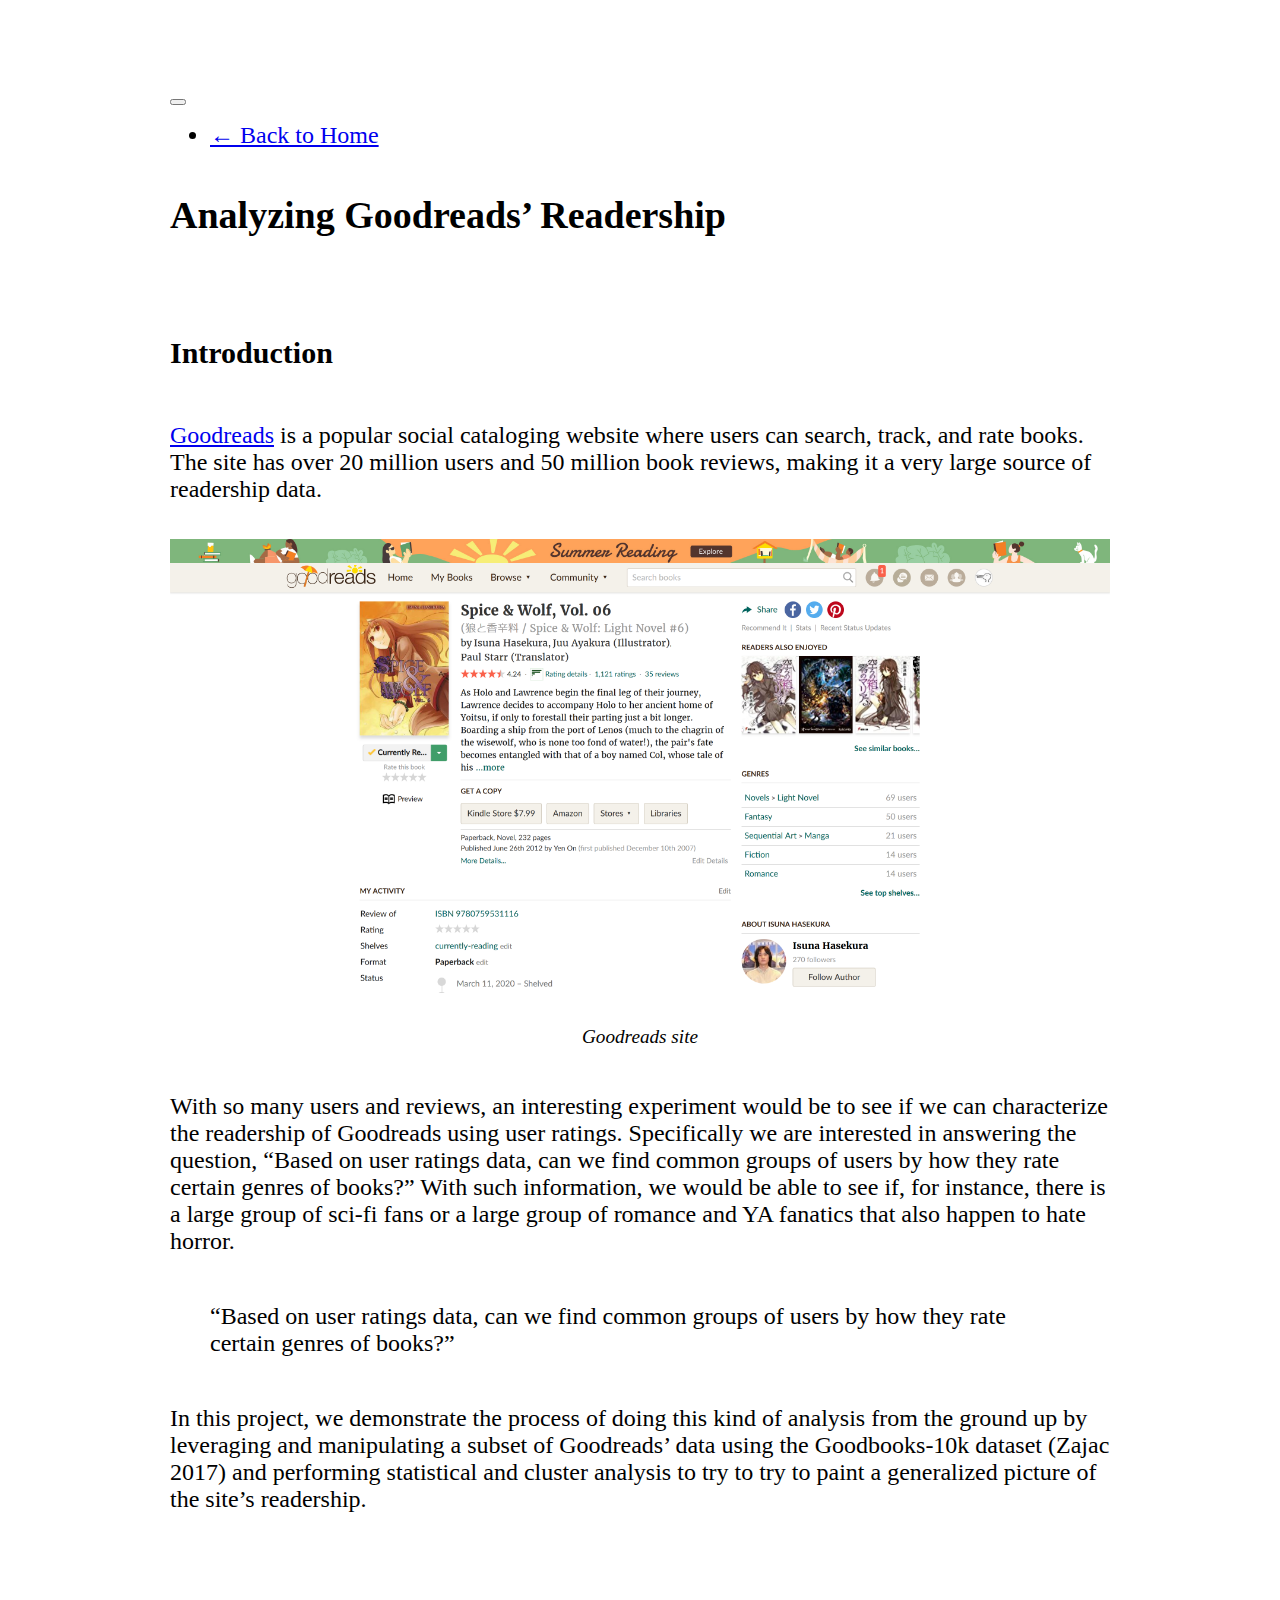
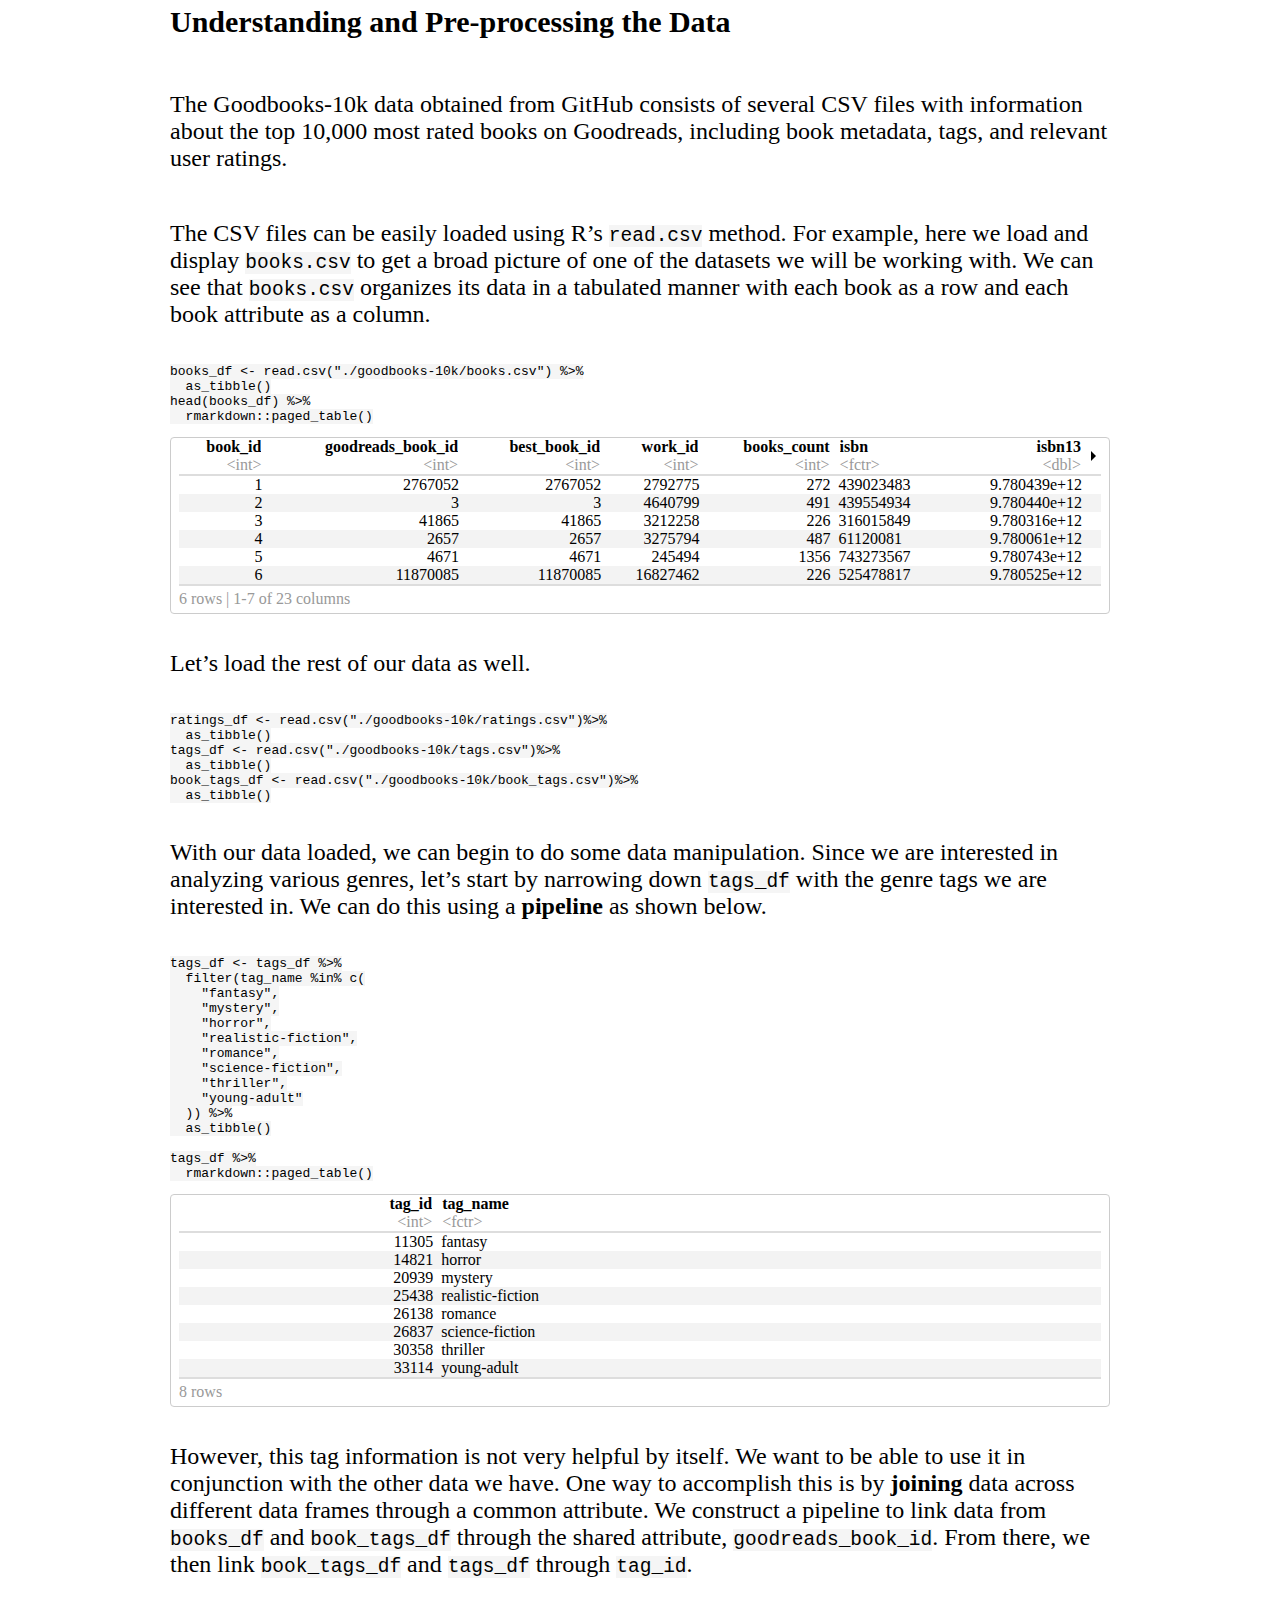
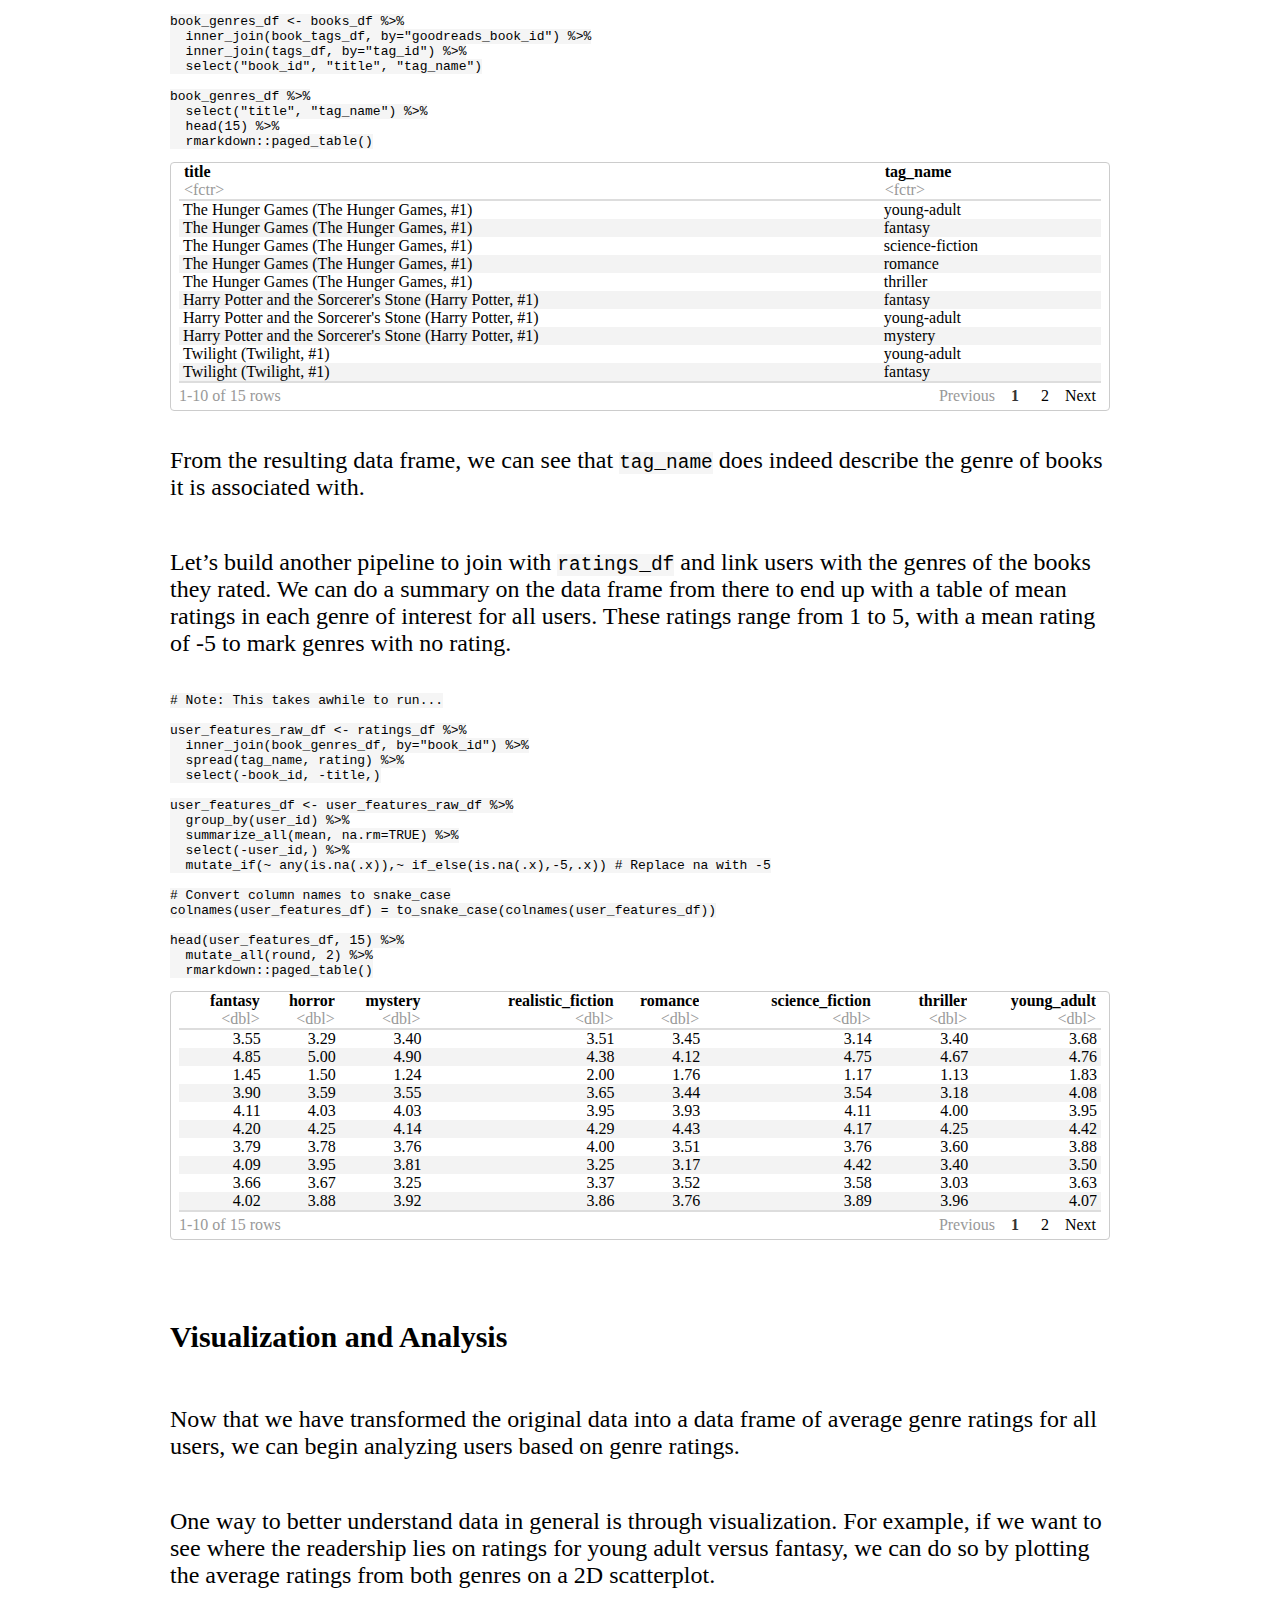
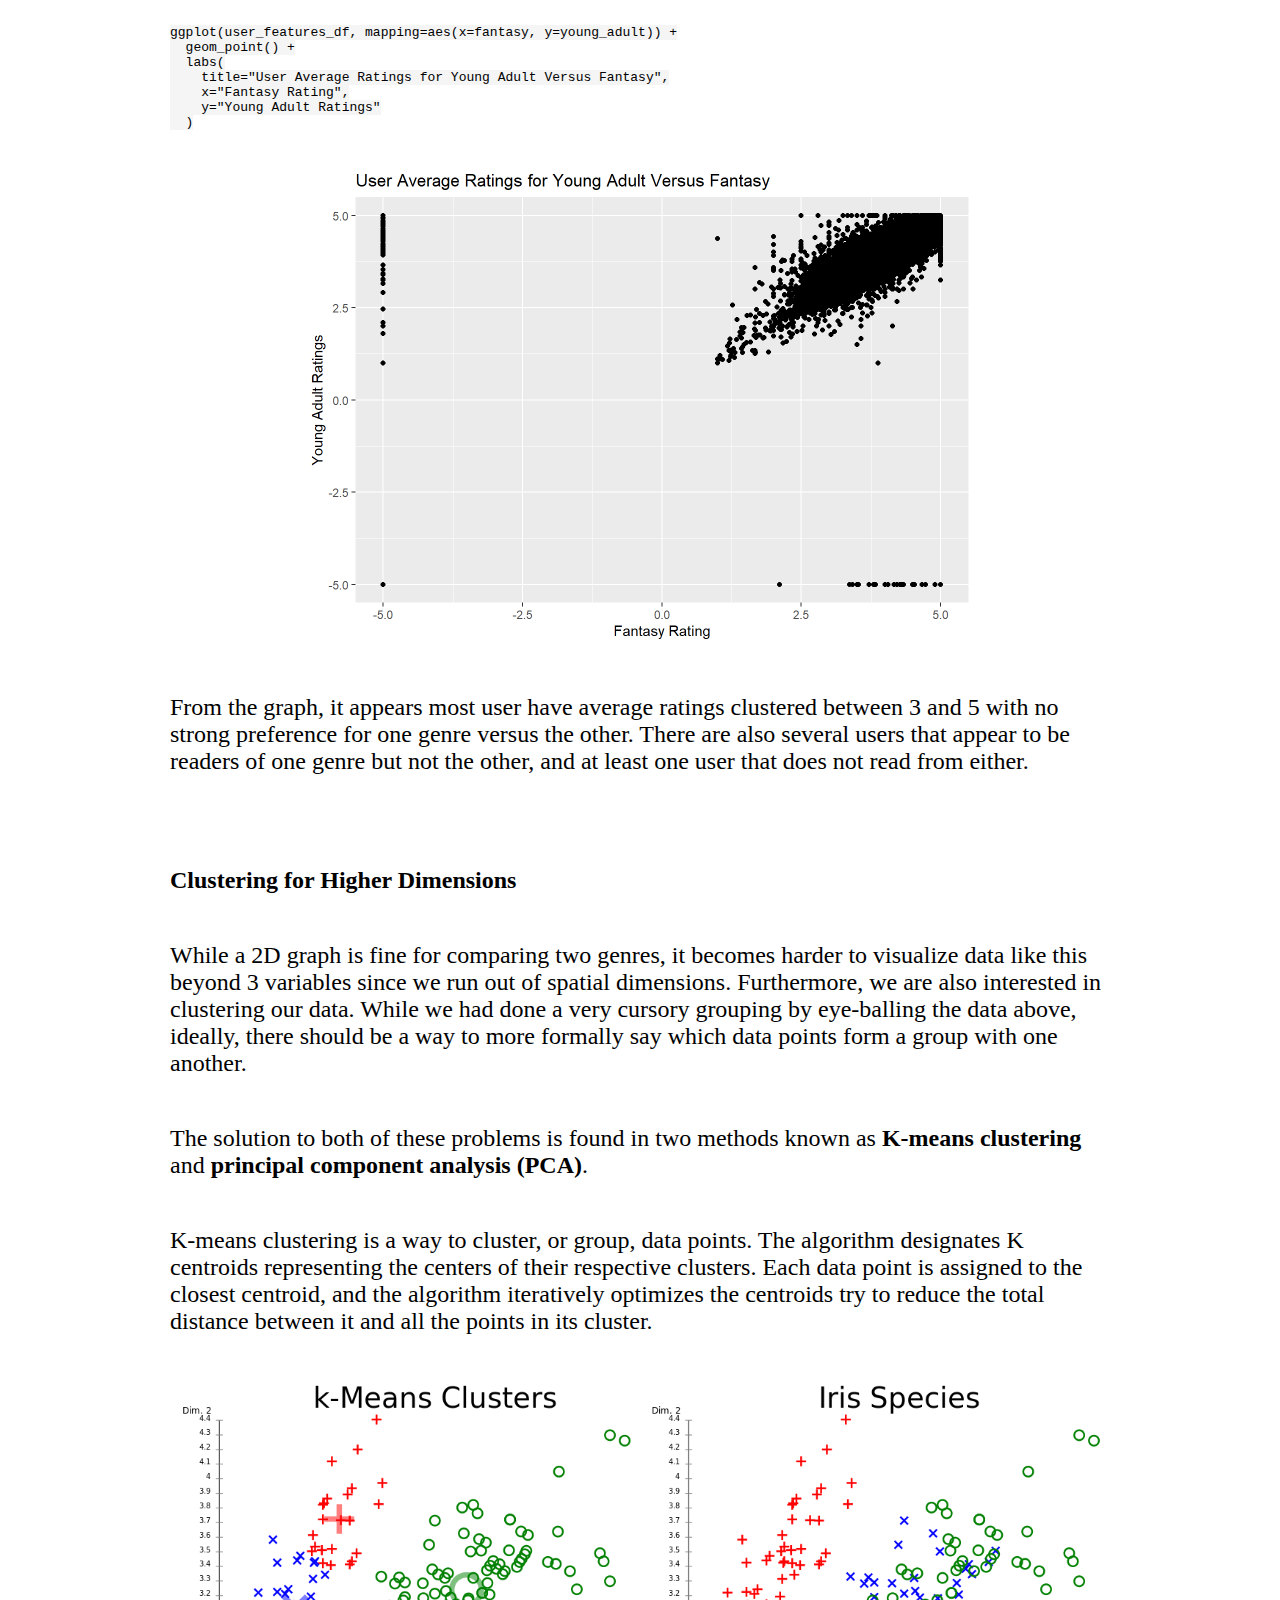
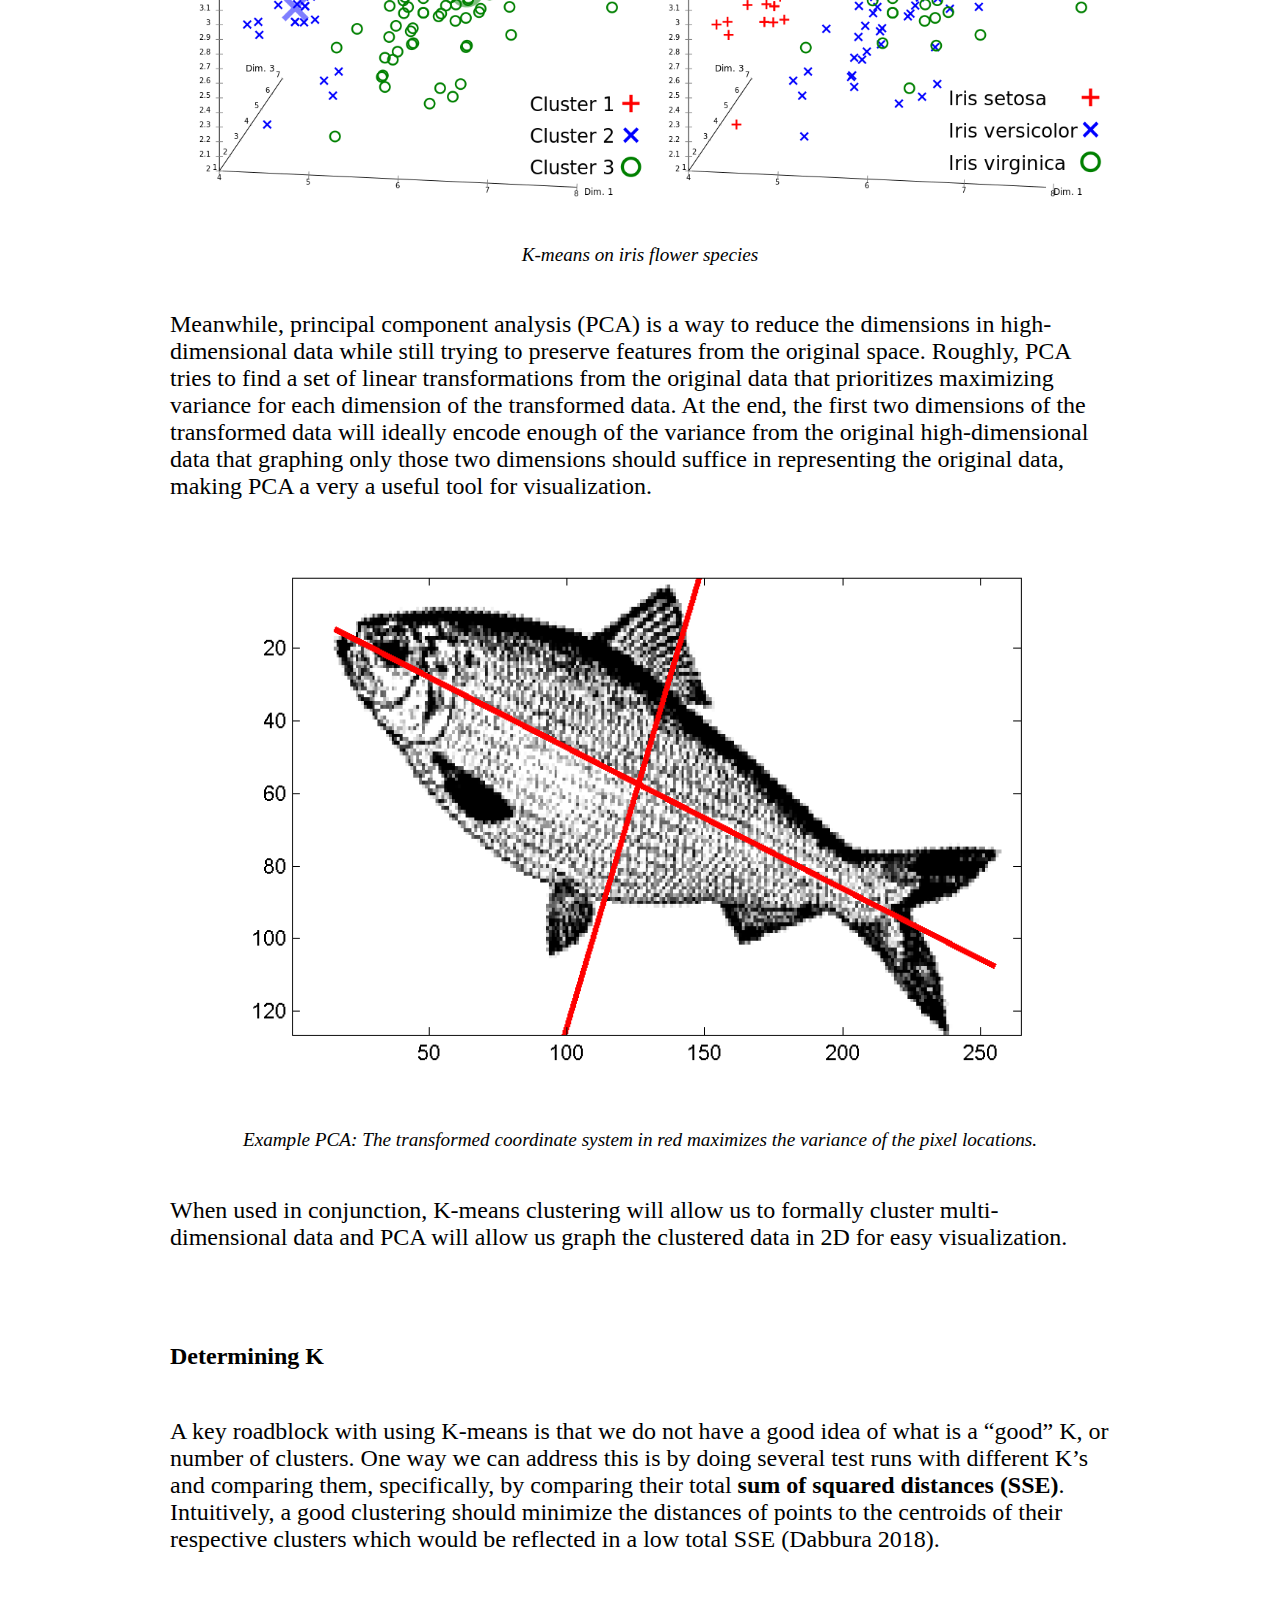
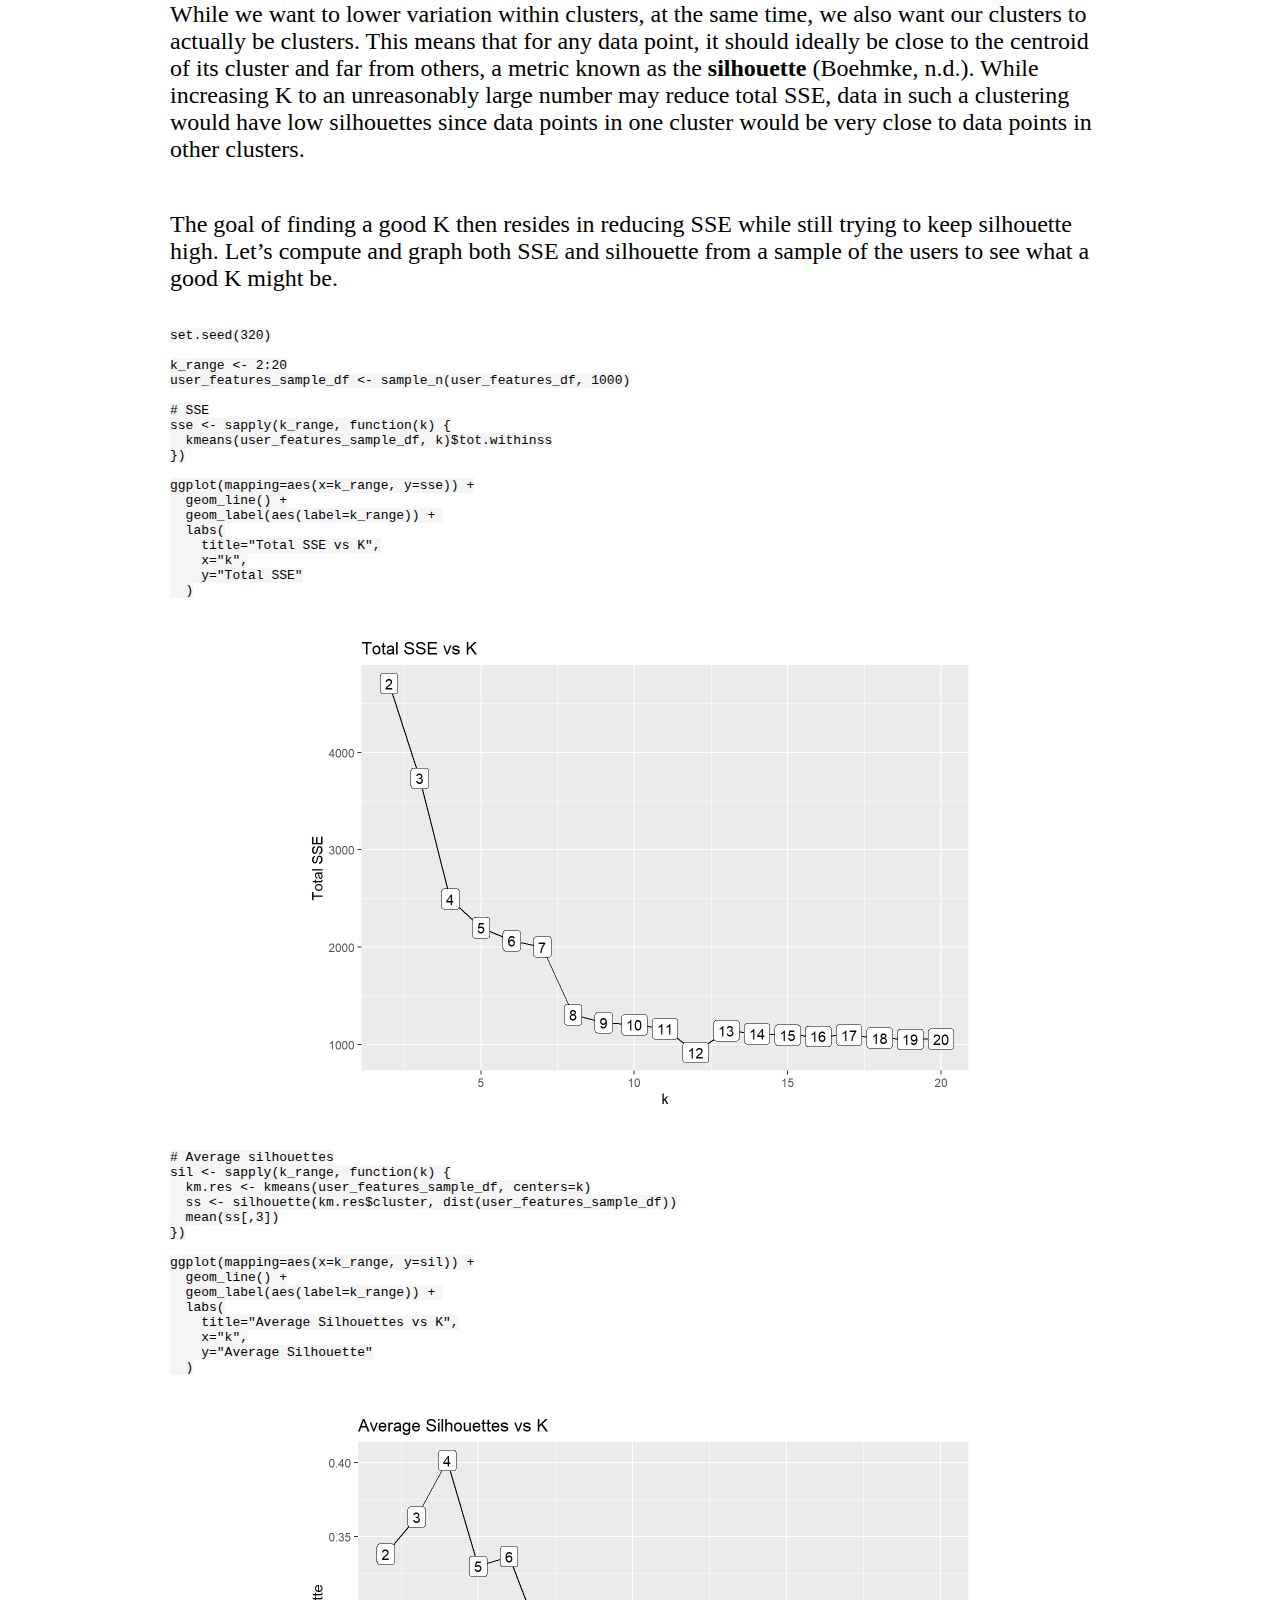
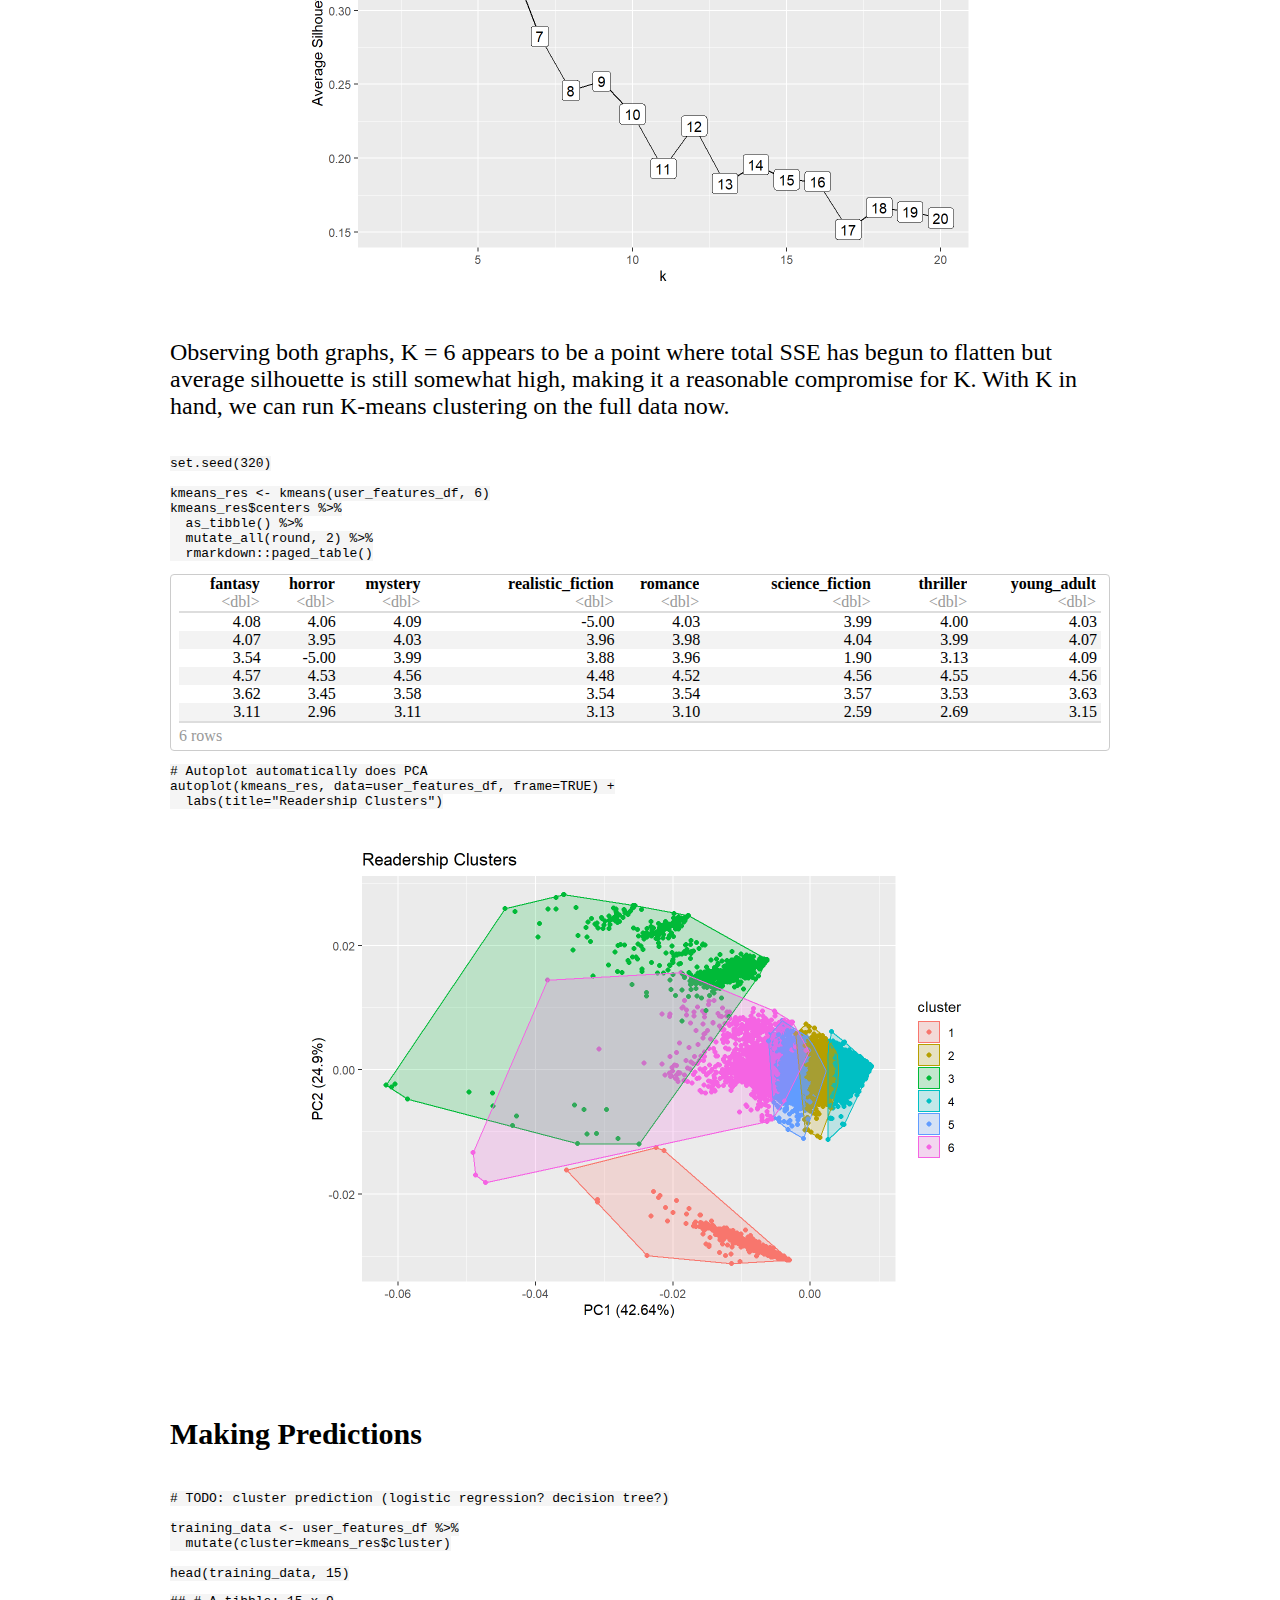
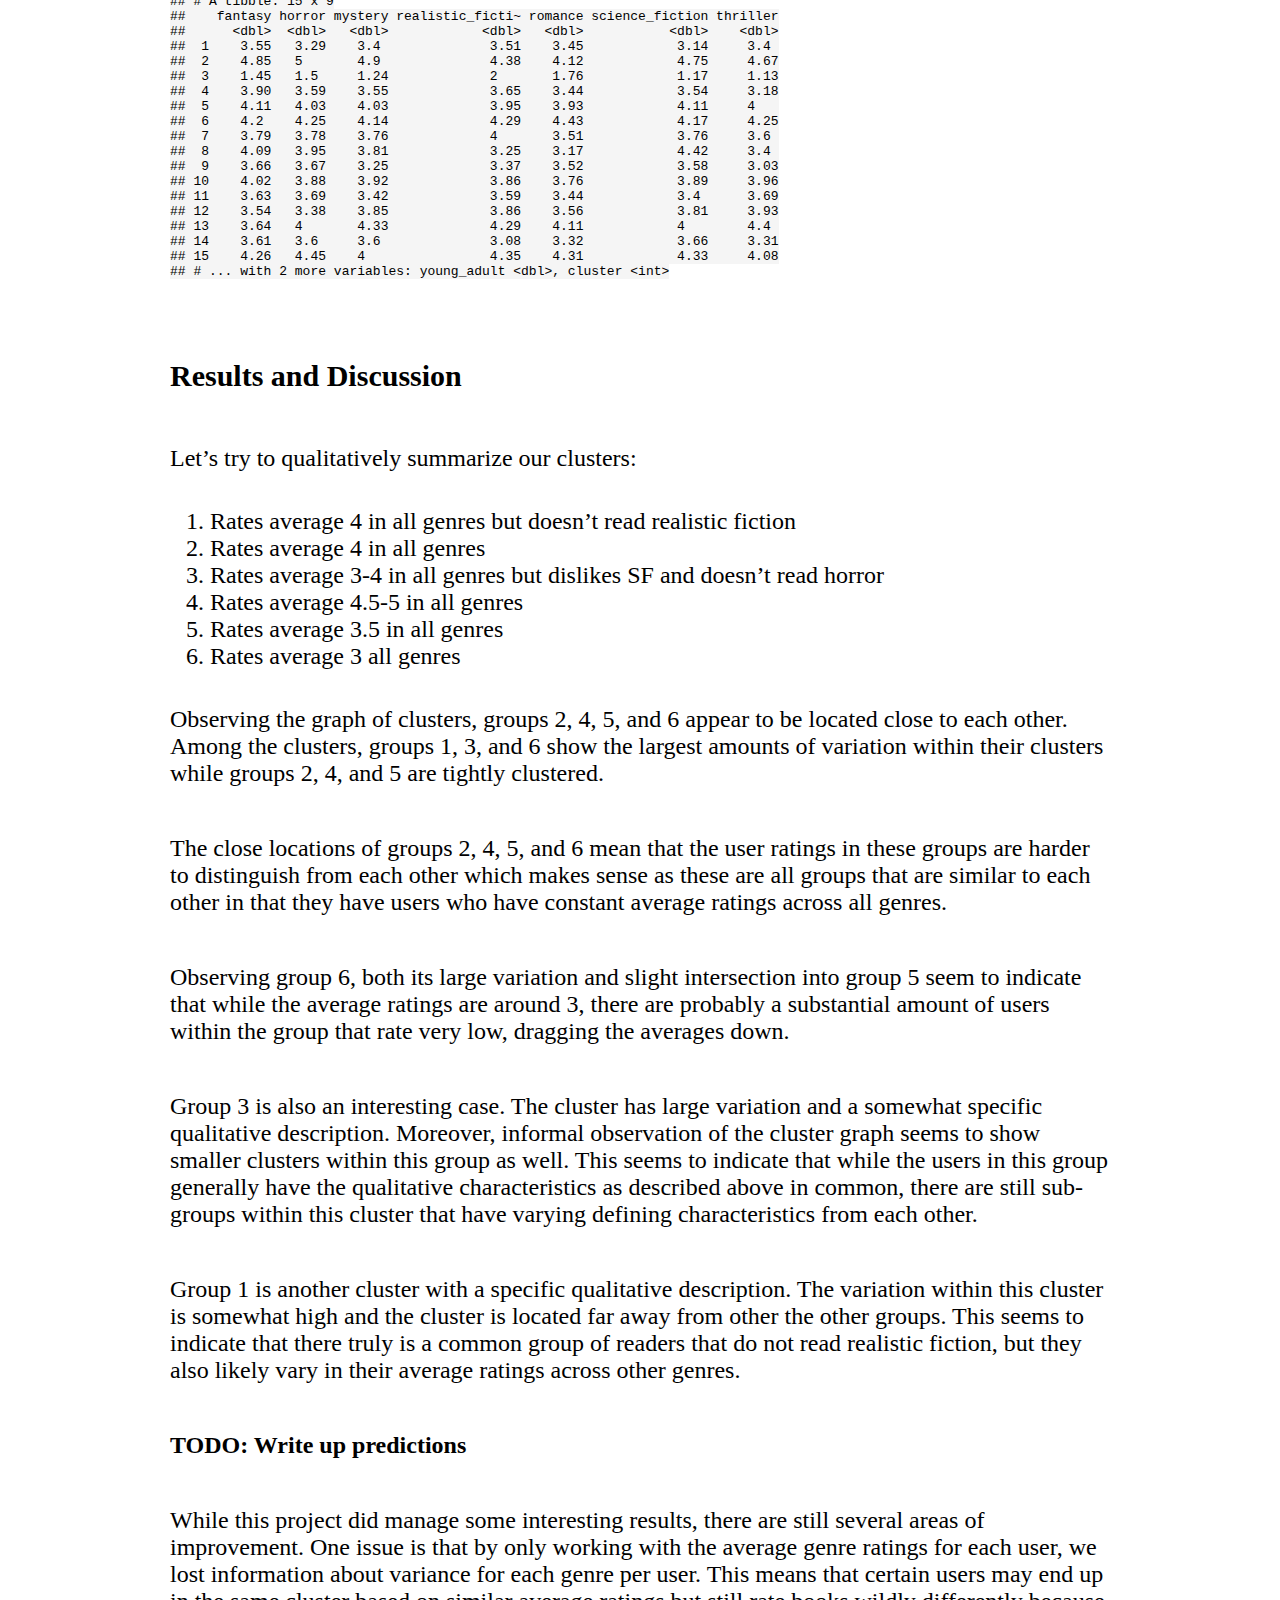
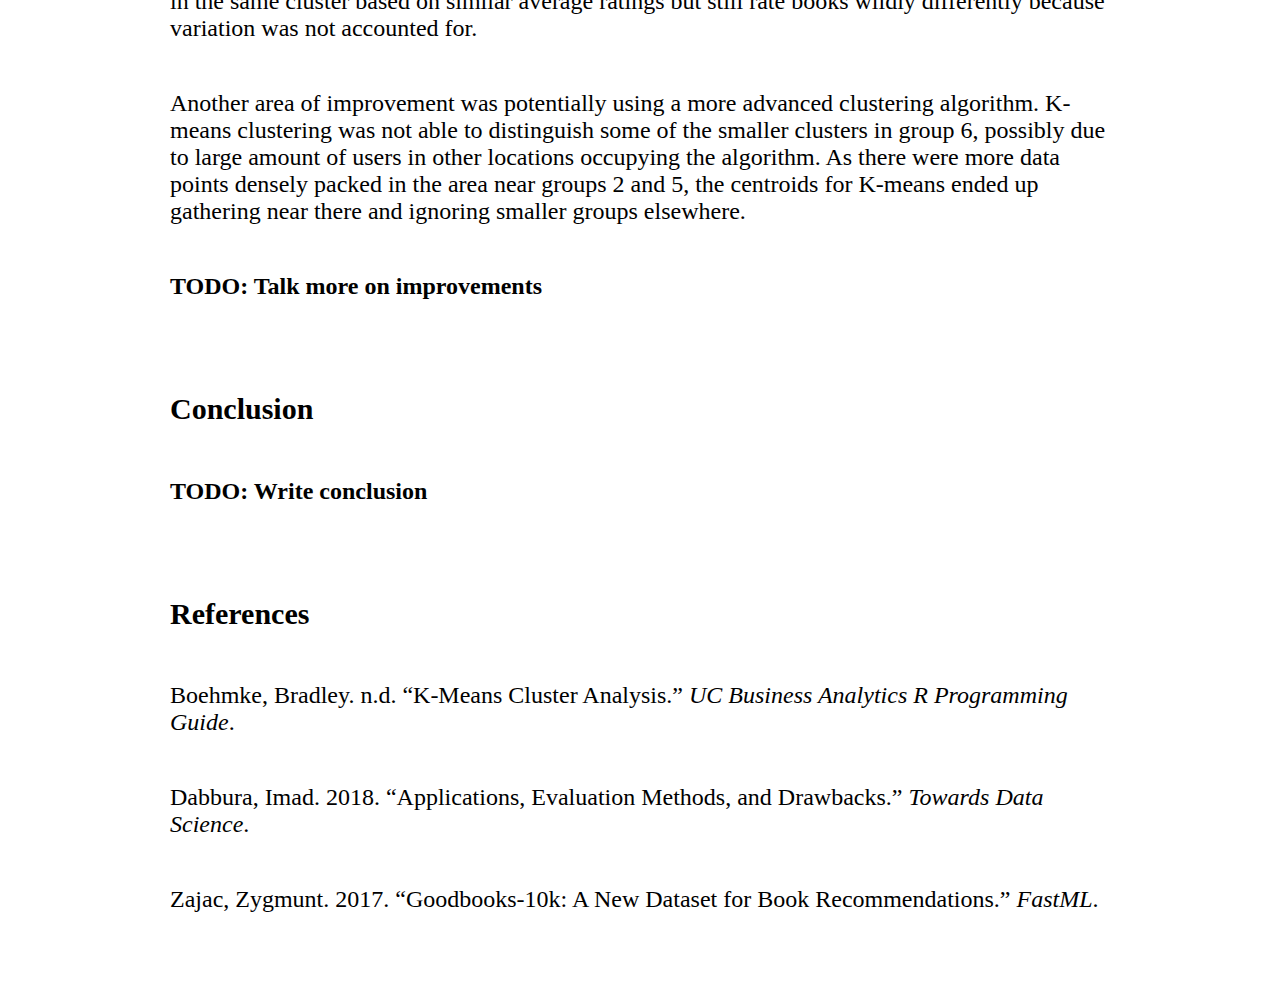
==== docs/index.html @ dab7ba5c "Update format from lecture, start discussion" ====
<!DOCTYPE html>

<html>

<head>

<meta charset="utf-8" />
<meta name="generator" content="pandoc" />
<meta http-equiv="X-UA-Compatible" content="IE=EDGE" />




<title>Analyzing Goodreads’ Readership</title>

<script src="site_libs/jquery-1.11.3/jquery.min.js"></script>
<meta name="viewport" content="width=device-width, initial-scale=1" />
<link href="site_libs/bootstrap-3.3.5/css/paper.min.css" rel="stylesheet" />
<script src="site_libs/bootstrap-3.3.5/js/bootstrap.min.js"></script>
<script src="site_libs/bootstrap-3.3.5/shim/html5shiv.min.js"></script>
<script src="site_libs/bootstrap-3.3.5/shim/respond.min.js"></script>
<script src="site_libs/navigation-1.1/tabsets.js"></script>
<link href="site_libs/highlightjs-9.12.0/default.css" rel="stylesheet" />
<script src="site_libs/highlightjs-9.12.0/highlight.js"></script>
<link href="site_libs/pagedtable-1.1/css/pagedtable.css" rel="stylesheet" />
<script src="site_libs/pagedtable-1.1/js/pagedtable.js"></script>

<style type="text/css">code{white-space: pre;}</style>
<style type="text/css">
  pre:not([class]) {
    background-color: white;
  }
</style>
<script type="text/javascript">
if (window.hljs) {
  hljs.configure({languages: []});
  hljs.initHighlightingOnLoad();
  if (document.readyState && document.readyState === "complete") {
    window.setTimeout(function() { hljs.initHighlighting(); }, 0);
  }
}
</script>



<style type="text/css">
h1 {
  font-size: 34px;
}
h1.title {
  font-size: 38px;
}
h2 {
  font-size: 30px;
}
h3 {
  font-size: 24px;
}
h4 {
  font-size: 18px;
}
h5 {
  font-size: 16px;
}
h6 {
  font-size: 12px;
}
.table th:not([align]) {
  text-align: left;
}
</style>

<link rel="stylesheet" href="style.css" type="text/css" />



<style type = "text/css">
.main-container {
  max-width: 940px;
  margin-left: auto;
  margin-right: auto;
}
code {
  color: inherit;
  background-color: rgba(0, 0, 0, 0.04);
}
img {
  max-width:100%;
}
.tabbed-pane {
  padding-top: 12px;
}
.html-widget {
  margin-bottom: 20px;
}
button.code-folding-btn:focus {
  outline: none;
}
summary {
  display: list-item;
}
</style>


<style type="text/css">
/* padding for bootstrap navbar */
body {
  padding-top: 64px;
  padding-bottom: 40px;
}
/* offset scroll position for anchor links (for fixed navbar)  */
.section h1 {
  padding-top: 69px;
  margin-top: -69px;
}
.section h2 {
  padding-top: 69px;
  margin-top: -69px;
}
.section h3 {
  padding-top: 69px;
  margin-top: -69px;
}
.section h4 {
  padding-top: 69px;
  margin-top: -69px;
}
.section h5 {
  padding-top: 69px;
  margin-top: -69px;
}
.section h6 {
  padding-top: 69px;
  margin-top: -69px;
}
.dropdown-submenu {
  position: relative;
}
.dropdown-submenu>.dropdown-menu {
  top: 0;
  left: 100%;
  margin-top: -6px;
  margin-left: -1px;
  border-radius: 0 6px 6px 6px;
}
.dropdown-submenu:hover>.dropdown-menu {
  display: block;
}
.dropdown-submenu>a:after {
  display: block;
  content: " ";
  float: right;
  width: 0;
  height: 0;
  border-color: transparent;
  border-style: solid;
  border-width: 5px 0 5px 5px;
  border-left-color: #cccccc;
  margin-top: 5px;
  margin-right: -10px;
}
.dropdown-submenu:hover>a:after {
  border-left-color: #ffffff;
}
.dropdown-submenu.pull-left {
  float: none;
}
.dropdown-submenu.pull-left>.dropdown-menu {
  left: -100%;
  margin-left: 10px;
  border-radius: 6px 0 6px 6px;
}
</style>

<script>
// manage active state of menu based on current page
$(document).ready(function () {
  // active menu anchor
  href = window.location.pathname
  href = href.substr(href.lastIndexOf('/') + 1)
  if (href === "")
    href = "index.html";
  var menuAnchor = $('a[href="' + href + '"]');

  // mark it active
  menuAnchor.parent().addClass('active');

  // if it's got a parent navbar menu mark it active as well
  menuAnchor.closest('li.dropdown').addClass('active');
});
</script>

<!-- tabsets -->

<style type="text/css">
.tabset-dropdown > .nav-tabs {
  display: inline-table;
  max-height: 500px;
  min-height: 44px;
  overflow-y: auto;
  background: white;
  border: 1px solid #ddd;
  border-radius: 4px;
}

.tabset-dropdown > .nav-tabs > li.active:before {
  content: "";
  font-family: 'Glyphicons Halflings';
  display: inline-block;
  padding: 10px;
  border-right: 1px solid #ddd;
}

.tabset-dropdown > .nav-tabs.nav-tabs-open > li.active:before {
  content: "&#xe258;";
  border: none;
}

.tabset-dropdown > .nav-tabs.nav-tabs-open:before {
  content: "";
  font-family: 'Glyphicons Halflings';
  display: inline-block;
  padding: 10px;
  border-right: 1px solid #ddd;
}

.tabset-dropdown > .nav-tabs > li.active {
  display: block;
}

.tabset-dropdown > .nav-tabs > li > a,
.tabset-dropdown > .nav-tabs > li > a:focus,
.tabset-dropdown > .nav-tabs > li > a:hover {
  border: none;
  display: inline-block;
  border-radius: 4px;
  background-color: transparent;
}

.tabset-dropdown > .nav-tabs.nav-tabs-open > li {
  display: block;
  float: none;
}

.tabset-dropdown > .nav-tabs > li {
  display: none;
}
</style>

<!-- code folding -->




</head>

<body>


<div class="container-fluid main-container">




<div class="navbar navbar-default  navbar-fixed-top" role="navigation">
  <div class="container">
    <div class="navbar-header">
      <button type="button" class="navbar-toggle collapsed" data-toggle="collapse" data-target="#navbar">
        <span class="icon-bar"></span>
        <span class="icon-bar"></span>
        <span class="icon-bar"></span>
      </button>
      <a class="navbar-brand" href="index.html"></a>
    </div>
    <div id="navbar" class="navbar-collapse collapse">
      <ul class="nav navbar-nav">
        <li>
  <a href="/">← Back to Home</a>
</li>
      </ul>
      <ul class="nav navbar-nav navbar-right">
        
      </ul>
    </div><!--/.nav-collapse -->
  </div><!--/.container -->
</div><!--/.navbar -->

<div class="fluid-row" id="header">



<h1 class="title toc-ignore">Analyzing Goodreads’ Readership</h1>

</div>


<div id="introduction" class="section level2">
<h2>Introduction</h2>
<p><a href="https://www.goodreads.com">Goodreads</a> is a popular social cataloging website where users can search, track, and rate books. The site has over 20 million users and 50 million book reviews, making it a very large source of readership data.</p>
<div class="figure">
<img src="images/screenshot_01.png" alt="Goodreads site" />
<p class="caption">Goodreads site</p>
</div>
<p>With so many users and reviews, an interesting experiment would be to see if we can characterize the readership of Goodreads using user ratings. Specifically we are interested in answering the question, “Based on user ratings data, can we find common groups of users by how they rate certain genres of books?” With such information, we would be able to see if, for instance, there is a large group of sci-fi fans or a large group of romance and YA fanatics that also happen to hate horror.</p>
<blockquote>
<p>“Based on user ratings data, can we find common groups of users by how they rate certain genres of books?”</p>
</blockquote>
<p>In this project, we demonstrate the process of doing this kind of analysis from the ground up by leveraging and manipulating a subset of Goodreads’ data using the Goodbooks-10k dataset <span class="citation">(Zajac 2017)</span> and performing statistical and cluster analysis to try to try to paint a generalized picture of the site’s readership.</p>
</div>
<div id="understanding-and-pre-processing-the-data" class="section level2">
<h2>Understanding and Pre-processing the Data</h2>
<p>The Goodbooks-10k data obtained from GitHub consists of several CSV files with information about the top 10,000 most rated books on Goodreads, including book metadata, tags, and relevant user ratings.</p>
<p>The CSV files can be easily loaded using R’s <code>read.csv</code> method. For example, here we load and display <code>books.csv</code> to get a broad picture of one of the datasets we will be working with. We can see that <code>books.csv</code> organizes its data in a tabulated manner with each book as a row and each book attribute as a column.</p>
<pre class="r"><code>books_df &lt;- read.csv(&quot;./goodbooks-10k/books.csv&quot;) %&gt;%
  as_tibble()
head(books_df) %&gt;%
  rmarkdown::paged_table()</code></pre>
<div data-pagedtable="false">
<script data-pagedtable-source type="application/json">
{"columns":[{"label":["book_id"],"name":[1],"type":["int"],"align":["right"]},{"label":["goodreads_book_id"],"name":[2],"type":["int"],"align":["right"]},{"label":["best_book_id"],"name":[3],"type":["int"],"align":["right"]},{"label":["work_id"],"name":[4],"type":["int"],"align":["right"]},{"label":["books_count"],"name":[5],"type":["int"],"align":["right"]},{"label":["isbn"],"name":[6],"type":["fctr"],"align":["left"]},{"label":["isbn13"],"name":[7],"type":["dbl"],"align":["right"]},{"label":["authors"],"name":[8],"type":["fctr"],"align":["left"]},{"label":["original_publication_year"],"name":[9],"type":["dbl"],"align":["right"]},{"label":["original_title"],"name":[10],"type":["fctr"],"align":["left"]},{"label":["title"],"name":[11],"type":["fctr"],"align":["left"]},{"label":["language_code"],"name":[12],"type":["fctr"],"align":["left"]},{"label":["average_rating"],"name":[13],"type":["dbl"],"align":["right"]},{"label":["ratings_count"],"name":[14],"type":["int"],"align":["right"]},{"label":["work_ratings_count"],"name":[15],"type":["int"],"align":["right"]},{"label":["work_text_reviews_count"],"name":[16],"type":["int"],"align":["right"]},{"label":["ratings_1"],"name":[17],"type":["int"],"align":["right"]},{"label":["ratings_2"],"name":[18],"type":["int"],"align":["right"]},{"label":["ratings_3"],"name":[19],"type":["int"],"align":["right"]},{"label":["ratings_4"],"name":[20],"type":["int"],"align":["right"]},{"label":["ratings_5"],"name":[21],"type":["int"],"align":["right"]},{"label":["image_url"],"name":[22],"type":["fctr"],"align":["left"]},{"label":["small_image_url"],"name":[23],"type":["fctr"],"align":["left"]}],"data":[{"1":"1","2":"2767052","3":"2767052","4":"2792775","5":"272","6":"439023483","7":"9.780439e+12","8":"Suzanne Collins","9":"2008","10":"The Hunger Games","11":"The Hunger Games (The Hunger Games, #1)","12":"eng","13":"4.34","14":"4780653","15":"4942365","16":"155254","17":"66715","18":"127936","19":"560092","20":"1481305","21":"2706317","22":"https://images.gr-assets.com/books/1447303603m/2767052.jpg","23":"https://images.gr-assets.com/books/1447303603s/2767052.jpg"},{"1":"2","2":"3","3":"3","4":"4640799","5":"491","6":"439554934","7":"9.780440e+12","8":"J.K. Rowling, Mary GrandPrÃ©","9":"1997","10":"Harry Potter and the Philosopher's Stone","11":"Harry Potter and the Sorcerer's Stone (Harry Potter, #1)","12":"eng","13":"4.44","14":"4602479","15":"4800065","16":"75867","17":"75504","18":"101676","19":"455024","20":"1156318","21":"3011543","22":"https://images.gr-assets.com/books/1474154022m/3.jpg","23":"https://images.gr-assets.com/books/1474154022s/3.jpg"},{"1":"3","2":"41865","3":"41865","4":"3212258","5":"226","6":"316015849","7":"9.780316e+12","8":"Stephenie Meyer","9":"2005","10":"Twilight","11":"Twilight (Twilight, #1)","12":"en-US","13":"3.57","14":"3866839","15":"3916824","16":"95009","17":"456191","18":"436802","19":"793319","20":"875073","21":"1355439","22":"https://images.gr-assets.com/books/1361039443m/41865.jpg","23":"https://images.gr-assets.com/books/1361039443s/41865.jpg"},{"1":"4","2":"2657","3":"2657","4":"3275794","5":"487","6":"61120081","7":"9.780061e+12","8":"Harper Lee","9":"1960","10":"To Kill a Mockingbird","11":"To Kill a Mockingbird","12":"eng","13":"4.25","14":"3198671","15":"3340896","16":"72586","17":"60427","18":"117415","19":"446835","20":"1001952","21":"1714267","22":"https://images.gr-assets.com/books/1361975680m/2657.jpg","23":"https://images.gr-assets.com/books/1361975680s/2657.jpg"},{"1":"5","2":"4671","3":"4671","4":"245494","5":"1356","6":"743273567","7":"9.780743e+12","8":"F. Scott Fitzgerald","9":"1925","10":"The Great Gatsby","11":"The Great Gatsby","12":"eng","13":"3.89","14":"2683664","15":"2773745","16":"51992","17":"86236","18":"197621","19":"606158","20":"936012","21":"947718","22":"https://images.gr-assets.com/books/1490528560m/4671.jpg","23":"https://images.gr-assets.com/books/1490528560s/4671.jpg"},{"1":"6","2":"11870085","3":"11870085","4":"16827462","5":"226","6":"525478817","7":"9.780525e+12","8":"John Green","9":"2012","10":"The Fault in Our Stars","11":"The Fault in Our Stars","12":"eng","13":"4.26","14":"2346404","15":"2478609","16":"140739","17":"47994","18":"92723","19":"327550","20":"698471","21":"1311871","22":"https://images.gr-assets.com/books/1360206420m/11870085.jpg","23":"https://images.gr-assets.com/books/1360206420s/11870085.jpg"}],"options":{"columns":{"min":{},"max":[10]},"rows":{"min":[10],"max":[10]},"pages":{}}}
  </script>
</div>
<p>Let’s load the rest of our data as well.</p>
<pre class="r"><code>ratings_df &lt;- read.csv(&quot;./goodbooks-10k/ratings.csv&quot;)%&gt;%
  as_tibble()
tags_df &lt;- read.csv(&quot;./goodbooks-10k/tags.csv&quot;)%&gt;%
  as_tibble()
book_tags_df &lt;- read.csv(&quot;./goodbooks-10k/book_tags.csv&quot;)%&gt;%
  as_tibble()</code></pre>
<p>With our data loaded, we can begin to do some data manipulation. Since we are interested in analyzing various genres, let’s start by narrowing down <code>tags_df</code> with the genre tags we are interested in. We can do this using a <strong>pipeline</strong> as shown below.</p>
<pre class="r"><code>tags_df &lt;- tags_df %&gt;%
  filter(tag_name %in% c(
    &quot;fantasy&quot;,
    &quot;mystery&quot;,
    &quot;horror&quot;,
    &quot;realistic-fiction&quot;,
    &quot;romance&quot;,
    &quot;science-fiction&quot;,
    &quot;thriller&quot;,
    &quot;young-adult&quot;
  )) %&gt;%
  as_tibble()

tags_df %&gt;%
  rmarkdown::paged_table()</code></pre>
<div data-pagedtable="false">
<script data-pagedtable-source type="application/json">
{"columns":[{"label":["tag_id"],"name":[1],"type":["int"],"align":["right"]},{"label":["tag_name"],"name":[2],"type":["fctr"],"align":["left"]}],"data":[{"1":"11305","2":"fantasy"},{"1":"14821","2":"horror"},{"1":"20939","2":"mystery"},{"1":"25438","2":"realistic-fiction"},{"1":"26138","2":"romance"},{"1":"26837","2":"science-fiction"},{"1":"30358","2":"thriller"},{"1":"33114","2":"young-adult"}],"options":{"columns":{"min":{},"max":[10]},"rows":{"min":[10],"max":[10]},"pages":{}}}
  </script>
</div>
<p>However, this tag information is not very helpful by itself. We want to be able to use it in conjunction with the other data we have. One way to accomplish this is by <strong>joining</strong> data across different data frames through a common attribute. We construct a pipeline to link data from <code>books_df</code> and <code>book_tags_df</code> through the shared attribute, <code>goodreads_book_id</code>. From there, we then link <code>book_tags_df</code> and <code>tags_df</code> through <code>tag_id</code>.</p>
<pre class="r"><code>book_genres_df &lt;- books_df %&gt;%
  inner_join(book_tags_df, by=&quot;goodreads_book_id&quot;) %&gt;%
  inner_join(tags_df, by=&quot;tag_id&quot;) %&gt;%
  select(&quot;book_id&quot;, &quot;title&quot;, &quot;tag_name&quot;)

book_genres_df %&gt;%
  select(&quot;title&quot;, &quot;tag_name&quot;) %&gt;%
  head(15) %&gt;%
  rmarkdown::paged_table()</code></pre>
<div data-pagedtable="false">
<script data-pagedtable-source type="application/json">
{"columns":[{"label":["title"],"name":[1],"type":["fctr"],"align":["left"]},{"label":["tag_name"],"name":[2],"type":["fctr"],"align":["left"]}],"data":[{"1":"The Hunger Games (The Hunger Games, #1)","2":"young-adult"},{"1":"The Hunger Games (The Hunger Games, #1)","2":"fantasy"},{"1":"The Hunger Games (The Hunger Games, #1)","2":"science-fiction"},{"1":"The Hunger Games (The Hunger Games, #1)","2":"romance"},{"1":"The Hunger Games (The Hunger Games, #1)","2":"thriller"},{"1":"Harry Potter and the Sorcerer's Stone (Harry Potter, #1)","2":"fantasy"},{"1":"Harry Potter and the Sorcerer's Stone (Harry Potter, #1)","2":"young-adult"},{"1":"Harry Potter and the Sorcerer's Stone (Harry Potter, #1)","2":"mystery"},{"1":"Twilight (Twilight, #1)","2":"young-adult"},{"1":"Twilight (Twilight, #1)","2":"fantasy"},{"1":"Twilight (Twilight, #1)","2":"horror"},{"1":"Twilight (Twilight, #1)","2":"science-fiction"},{"1":"To Kill a Mockingbird","2":"young-adult"},{"1":"To Kill a Mockingbird","2":"realistic-fiction"},{"1":"To Kill a Mockingbird","2":"mystery"}],"options":{"columns":{"min":{},"max":[10]},"rows":{"min":[10],"max":[10]},"pages":{}}}
  </script>
</div>
<p>From the resulting data frame, we can see that <code>tag_name</code> does indeed describe the genre of books it is associated with.</p>
<p>Let’s build another pipeline to join with <code>ratings_df</code> and link users with the genres of the books they rated. We can do a summary on the data frame from there to end up with a table of mean ratings in each genre of interest for all users. These ratings range from 1 to 5, with a mean rating of -5 to mark genres with no rating.</p>
<pre class="r"><code># Note: This takes awhile to run...

user_features_raw_df &lt;- ratings_df %&gt;%
  inner_join(book_genres_df, by=&quot;book_id&quot;) %&gt;%
  spread(tag_name, rating) %&gt;%
  select(-book_id, -title,)

user_features_df &lt;- user_features_raw_df %&gt;%
  group_by(user_id) %&gt;%
  summarize_all(mean, na.rm=TRUE) %&gt;%
  select(-user_id,) %&gt;%
  mutate_if(~ any(is.na(.x)),~ if_else(is.na(.x),-5,.x)) # Replace na with -5

# Convert column names to snake_case
colnames(user_features_df) = to_snake_case(colnames(user_features_df))

head(user_features_df, 15) %&gt;%
  mutate_all(round, 2) %&gt;%
  rmarkdown::paged_table()</code></pre>
<div data-pagedtable="false">
<script data-pagedtable-source type="application/json">
{"columns":[{"label":["fantasy"],"name":[1],"type":["dbl"],"align":["right"]},{"label":["horror"],"name":[2],"type":["dbl"],"align":["right"]},{"label":["mystery"],"name":[3],"type":["dbl"],"align":["right"]},{"label":["realistic_fiction"],"name":[4],"type":["dbl"],"align":["right"]},{"label":["romance"],"name":[5],"type":["dbl"],"align":["right"]},{"label":["science_fiction"],"name":[6],"type":["dbl"],"align":["right"]},{"label":["thriller"],"name":[7],"type":["dbl"],"align":["right"]},{"label":["young_adult"],"name":[8],"type":["dbl"],"align":["right"]}],"data":[{"1":"3.55","2":"3.29","3":"3.40","4":"3.51","5":"3.45","6":"3.14","7":"3.40","8":"3.68"},{"1":"4.85","2":"5.00","3":"4.90","4":"4.38","5":"4.12","6":"4.75","7":"4.67","8":"4.76"},{"1":"1.45","2":"1.50","3":"1.24","4":"2.00","5":"1.76","6":"1.17","7":"1.13","8":"1.83"},{"1":"3.90","2":"3.59","3":"3.55","4":"3.65","5":"3.44","6":"3.54","7":"3.18","8":"4.08"},{"1":"4.11","2":"4.03","3":"4.03","4":"3.95","5":"3.93","6":"4.11","7":"4.00","8":"3.95"},{"1":"4.20","2":"4.25","3":"4.14","4":"4.29","5":"4.43","6":"4.17","7":"4.25","8":"4.42"},{"1":"3.79","2":"3.78","3":"3.76","4":"4.00","5":"3.51","6":"3.76","7":"3.60","8":"3.88"},{"1":"4.09","2":"3.95","3":"3.81","4":"3.25","5":"3.17","6":"4.42","7":"3.40","8":"3.50"},{"1":"3.66","2":"3.67","3":"3.25","4":"3.37","5":"3.52","6":"3.58","7":"3.03","8":"3.63"},{"1":"4.02","2":"3.88","3":"3.92","4":"3.86","5":"3.76","6":"3.89","7":"3.96","8":"4.07"},{"1":"3.63","2":"3.69","3":"3.42","4":"3.59","5":"3.44","6":"3.40","7":"3.69","8":"3.93"},{"1":"3.54","2":"3.38","3":"3.85","4":"3.86","5":"3.56","6":"3.81","7":"3.93","8":"3.65"},{"1":"3.64","2":"4.00","3":"4.33","4":"4.29","5":"4.11","6":"4.00","7":"4.40","8":"4.24"},{"1":"3.61","2":"3.60","3":"3.60","4":"3.08","5":"3.32","6":"3.66","7":"3.31","8":"3.34"},{"1":"4.26","2":"4.45","3":"4.00","4":"4.35","5":"4.31","6":"4.33","7":"4.08","8":"4.38"}],"options":{"columns":{"min":{},"max":[10]},"rows":{"min":[10],"max":[10]},"pages":{}}}
  </script>
</div>
</div>
<div id="visualization-and-analysis" class="section level2">
<h2>Visualization and Analysis</h2>
<p>Now that we have transformed the original data into a data frame of average genre ratings for all users, we can begin analyzing users based on genre ratings.</p>
<p>One way to better understand data in general is through visualization. For example, if we want to see where the readership lies on ratings for young adult versus fantasy, we can do so by plotting the average ratings from both genres on a 2D scatterplot.</p>
<pre class="r"><code>ggplot(user_features_df, mapping=aes(x=fantasy, y=young_adult)) +
  geom_point() +
  labs(
    title=&quot;User Average Ratings for Young Adult Versus Fantasy&quot;,
    x=&quot;Fantasy Rating&quot;,
    y=&quot;Young Adult Ratings&quot;
  )</code></pre>
<p><img src="index_files/figure-html/unnamed-chunk-6-1.png" width="672" style="display: block; margin: auto;" /></p>
<p>From the graph, it appears most user have average ratings clustered between 3 and 5 with no strong preference for one genre versus the other. There are also several users that appear to be readers of one genre but not the other, and at least one user that does not read from either.</p>
<div id="clustering-for-higher-dimensions" class="section level3">
<h3>Clustering for Higher Dimensions</h3>
<p>While a 2D graph is fine for comparing two genres, it becomes harder to visualize data like this beyond 3 variables since we run out of spatial dimensions. Furthermore, we are also interested in clustering our data. While we had done a very cursory grouping by eye-balling the data above, ideally, there should be a way to more formally say which data points form a group with one another.</p>
<p>The solution to both of these problems is found in two methods known as <strong>K-means clustering</strong> and <strong>principal component analysis (PCA)</strong>.</p>
<p>K-means clustering is a way to cluster, or group, data points. The algorithm designates K centroids representing the centers of their respective clusters. Each data point is assigned to the closest centroid, and the algorithm iteratively optimizes the centroids try to reduce the total distance between it and all the points in its cluster.</p>
<div class="figure">
<img src="images/kmeans_iris.png" alt="K-means on iris flower species" />
<p class="caption">K-means on iris flower species</p>
</div>
<p>Meanwhile, principal component analysis (PCA) is a way to reduce the dimensions in high-dimensional data while still trying to preserve features from the original space. Roughly, PCA tries to find a set of linear transformations from the original data that prioritizes maximizing variance for each dimension of the transformed data. At the end, the first two dimensions of the transformed data will ideally encode enough of the variance from the original high-dimensional data that graphing only those two dimensions should suffice in representing the original data, making PCA a very a useful tool for visualization.</p>
<div class="figure">
<img src="images/pcafish.png" alt="Example PCA: The transformed coordinate system in red maximizes the variance of the pixel locations." />
<p class="caption">Example PCA: The transformed coordinate system in red maximizes the variance of the pixel locations.</p>
</div>
<p>When used in conjunction, K-means clustering will allow us to formally cluster multi-dimensional data and PCA will allow us graph the clustered data in 2D for easy visualization.</p>
</div>
<div id="determining-k" class="section level3">
<h3>Determining K</h3>
<p>A key roadblock with using K-means is that we do not have a good idea of what is a “good” K, or number of clusters. One way we can address this is by doing several test runs with different K’s and comparing them, specifically, by comparing their total <strong>sum of squared distances (SSE)</strong>. Intuitively, a good clustering should minimize the distances of points to the centroids of their respective clusters which would be reflected in a low total SSE <span class="citation">(Dabbura 2018)</span>.</p>
<p>While we want to lower variation within clusters, at the same time, we also want our clusters to actually be clusters. This means that for any data point, it should ideally be close to the centroid of its cluster and far from others, a metric known as the <strong>silhouette</strong> <span class="citation">(Boehmke, n.d.)</span>. While increasing K to an unreasonably large number may reduce total SSE, data in such a clustering would have low silhouettes since data points in one cluster would be very close to data points in other clusters.</p>
<p>The goal of finding a good K then resides in reducing SSE while still trying to keep silhouette high. Let’s compute and graph both SSE and silhouette from a sample of the users to see what a good K might be.</p>
<pre class="r"><code>set.seed(320)

k_range &lt;- 2:20
user_features_sample_df &lt;- sample_n(user_features_df, 1000)

# SSE
sse &lt;- sapply(k_range, function(k) {
  kmeans(user_features_sample_df, k)$tot.withinss
})

ggplot(mapping=aes(x=k_range, y=sse)) +
  geom_line() +
  geom_label(aes(label=k_range)) + 
  labs(
    title=&quot;Total SSE vs K&quot;,
    x=&quot;k&quot;,
    y=&quot;Total SSE&quot;
  )</code></pre>
<p><img src="index_files/figure-html/unnamed-chunk-7-1.png" width="672" style="display: block; margin: auto;" /></p>
<pre class="r"><code># Average silhouettes
sil &lt;- sapply(k_range, function(k) {
  km.res &lt;- kmeans(user_features_sample_df, centers=k)
  ss &lt;- silhouette(km.res$cluster, dist(user_features_sample_df))
  mean(ss[,3])
})

ggplot(mapping=aes(x=k_range, y=sil)) +
  geom_line() +
  geom_label(aes(label=k_range)) + 
  labs(
    title=&quot;Average Silhouettes vs K&quot;,
    x=&quot;k&quot;,
    y=&quot;Average Silhouette&quot;
  )</code></pre>
<p><img src="index_files/figure-html/unnamed-chunk-7-2.png" width="672" style="display: block; margin: auto;" /></p>
<p>Observing both graphs, K = 6 appears to be a point where total SSE has begun to flatten but average silhouette is still somewhat high, making it a reasonable compromise for K. With K in hand, we can run K-means clustering on the full data now.</p>
<pre class="r"><code>set.seed(320)

kmeans_res &lt;- kmeans(user_features_df, 6)
kmeans_res$centers %&gt;%
  as_tibble() %&gt;%
  mutate_all(round, 2) %&gt;%
  rmarkdown::paged_table()</code></pre>
<div data-pagedtable="false">
<script data-pagedtable-source type="application/json">
{"columns":[{"label":["fantasy"],"name":[1],"type":["dbl"],"align":["right"]},{"label":["horror"],"name":[2],"type":["dbl"],"align":["right"]},{"label":["mystery"],"name":[3],"type":["dbl"],"align":["right"]},{"label":["realistic_fiction"],"name":[4],"type":["dbl"],"align":["right"]},{"label":["romance"],"name":[5],"type":["dbl"],"align":["right"]},{"label":["science_fiction"],"name":[6],"type":["dbl"],"align":["right"]},{"label":["thriller"],"name":[7],"type":["dbl"],"align":["right"]},{"label":["young_adult"],"name":[8],"type":["dbl"],"align":["right"]}],"data":[{"1":"4.08","2":"4.06","3":"4.09","4":"-5.00","5":"4.03","6":"3.99","7":"4.00","8":"4.03"},{"1":"4.07","2":"3.95","3":"4.03","4":"3.96","5":"3.98","6":"4.04","7":"3.99","8":"4.07"},{"1":"3.54","2":"-5.00","3":"3.99","4":"3.88","5":"3.96","6":"1.90","7":"3.13","8":"4.09"},{"1":"4.57","2":"4.53","3":"4.56","4":"4.48","5":"4.52","6":"4.56","7":"4.55","8":"4.56"},{"1":"3.62","2":"3.45","3":"3.58","4":"3.54","5":"3.54","6":"3.57","7":"3.53","8":"3.63"},{"1":"3.11","2":"2.96","3":"3.11","4":"3.13","5":"3.10","6":"2.59","7":"2.69","8":"3.15"}],"options":{"columns":{"min":{},"max":[10]},"rows":{"min":[10],"max":[10]},"pages":{}}}
  </script>
</div>
<pre class="r"><code># Autoplot automatically does PCA
autoplot(kmeans_res, data=user_features_df, frame=TRUE) +
  labs(title=&quot;Readership Clusters&quot;)</code></pre>
<p><img src="index_files/figure-html/unnamed-chunk-8-1.png" width="672" style="display: block; margin: auto;" /></p>
</div>
</div>
<div id="making-predictions" class="section level2">
<h2>Making Predictions</h2>
<pre class="r"><code># TODO: cluster prediction (logistic regression? decision tree?)

training_data &lt;- user_features_df %&gt;%
  mutate(cluster=kmeans_res$cluster)

head(training_data, 15)</code></pre>
<pre><code>## # A tibble: 15 x 9
##    fantasy horror mystery realistic_ficti~ romance science_fiction thriller
##      &lt;dbl&gt;  &lt;dbl&gt;   &lt;dbl&gt;            &lt;dbl&gt;   &lt;dbl&gt;           &lt;dbl&gt;    &lt;dbl&gt;
##  1    3.55   3.29    3.4              3.51    3.45            3.14     3.4 
##  2    4.85   5       4.9              4.38    4.12            4.75     4.67
##  3    1.45   1.5     1.24             2       1.76            1.17     1.13
##  4    3.90   3.59    3.55             3.65    3.44            3.54     3.18
##  5    4.11   4.03    4.03             3.95    3.93            4.11     4   
##  6    4.2    4.25    4.14             4.29    4.43            4.17     4.25
##  7    3.79   3.78    3.76             4       3.51            3.76     3.6 
##  8    4.09   3.95    3.81             3.25    3.17            4.42     3.4 
##  9    3.66   3.67    3.25             3.37    3.52            3.58     3.03
## 10    4.02   3.88    3.92             3.86    3.76            3.89     3.96
## 11    3.63   3.69    3.42             3.59    3.44            3.4      3.69
## 12    3.54   3.38    3.85             3.86    3.56            3.81     3.93
## 13    3.64   4       4.33             4.29    4.11            4        4.4 
## 14    3.61   3.6     3.6              3.08    3.32            3.66     3.31
## 15    4.26   4.45    4                4.35    4.31            4.33     4.08
## # ... with 2 more variables: young_adult &lt;dbl&gt;, cluster &lt;int&gt;</code></pre>
</div>
<div id="results-and-discussion" class="section level2">
<h2>Results and Discussion</h2>
<p>Let’s try to qualitatively summarize our clusters:</p>
<ol style="list-style-type: decimal">
<li>Rates average 4 in all genres but doesn’t read realistic fiction</li>
<li>Rates average 4 in all genres</li>
<li>Rates average 3-4 in all genres but dislikes SF and doesn’t read horror</li>
<li>Rates average 4.5-5 in all genres</li>
<li>Rates average 3.5 in all genres</li>
<li>Rates average 3 all genres</li>
</ol>
<p>Observing the graph of clusters, groups 2, 4, 5, and 6 appear to be located close to each other. Among the clusters, groups 1, 3, and 6 show the largest amounts of variation within their clusters while groups 2, 4, and 5 are tightly clustered.</p>
<p>The close locations of groups 2, 4, 5, and 6 mean that the user ratings in these groups are harder to distinguish from each other which makes sense as these are all groups that are similar to each other in that they have users who have constant average ratings across all genres.</p>
<p>Observing group 6, both its large variation and slight intersection into group 5 seem to indicate that while the average ratings are around 3, there are probably a substantial amount of users within the group that rate very low, dragging the averages down.</p>
<p>Group 3 is also an interesting case. The cluster has large variation and a somewhat specific qualitative description. Moreover, informal observation of the cluster graph seems to show smaller clusters within this group as well. This seems to indicate that while the users in this group generally have the qualitative characteristics as described above in common, there are still sub-groups within this cluster that have varying defining characteristics from each other.</p>
<p>Group 1 is another cluster with a specific qualitative description. The variation within this cluster is somewhat high and the cluster is located far away from other the other groups. This seems to indicate that there truly is a common group of readers that do not read realistic fiction, but they also likely vary in their average ratings across other genres.</p>
<p><strong>TODO: Write up predictions</strong></p>
<p>While this project did manage some interesting results, there are still several areas of improvement. One issue is that by only working with the average genre ratings for each user, we lost information about variance for each genre per user. This means that certain users may end up in the same cluster based on similar average ratings but still rate books wildly differently because variation was not accounted for.</p>
<p>Another area of improvement was potentially using a more advanced clustering algorithm. K-means clustering was not able to distinguish some of the smaller clusters in group 6, possibly due to large amount of users in other locations occupying the algorithm. As there were more data points densely packed in the area near groups 2 and 5, the centroids for K-means ended up gathering near there and ignoring smaller groups elsewhere.</p>
<p><strong>TODO: Talk more on improvements</strong></p>
</div>
<div id="conclusion" class="section level2">
<h2>Conclusion</h2>
<p><strong>TODO: Write conclusion</strong></p>
</div>
<div id="references" class="section level2 unnumbered">
<h2>References</h2>
<div id="refs" class="references">
<div id="ref-kmeansUCR">
<p>Boehmke, Bradley. n.d. “K-Means Cluster Analysis.” <em>UC Business Analytics R Programming Guide</em>.</p>
</div>
<div id="ref-kmeansTDS">
<p>Dabbura, Imad. 2018. “Applications, Evaluation Methods, and Drawbacks.” <em>Towards Data Science</em>.</p>
</div>
<div id="ref-goodbooks2017">
<p>Zajac, Zygmunt. 2017. “Goodbooks-10k: A New Dataset for Book Recommendations.” <em>FastML</em>.</p>
</div>
</div>
</div>




</div>

<script>

// add bootstrap table styles to pandoc tables
function bootstrapStylePandocTables() {
  $('tr.header').parent('thead').parent('table').addClass('table table-condensed');
}
$(document).ready(function () {
  bootstrapStylePandocTables();
});


</script>

<!-- tabsets -->

<script>
$(document).ready(function () {
  window.buildTabsets("TOC");
});

$(document).ready(function () {
  $('.tabset-dropdown > .nav-tabs > li').click(function () {
    $(this).parent().toggleClass('nav-tabs-open')
  });
});
</script>

<!-- code folding -->


<!-- dynamically load mathjax for compatibility with self-contained -->
<script>
  (function () {
    var script = document.createElement("script");
    script.type = "text/javascript";
    script.src  = "https://mathjax.rstudio.com/latest/MathJax.js?config=TeX-AMS-MML_HTMLorMML";
    document.getElementsByTagName("head")[0].appendChild(script);
  })();
</script>

</body>
</html>
---- docs/site_libs/pagedtable-1.1/css/pagedtable.css ----
.pagedtable {
  overflow: auto;
  padding-left: 8px;
  padding-right: 8px;
}

.pagedtable-wrapper {
  border: 1px solid #ccc;
  border-radius: 4px;
  margin-bottom: 10px;
}

.pagedtable table {
  width: 100%;
  max-width: 100%;
  margin: 0;
}

.pagedtable th {
  padding: 0 5px 0 5px;
  border: none;
  border-bottom: 2px solid #dddddd;

  min-width: 45px;
}

.pagedtable-empty th {
  display: none;
}

.pagedtable td {
  padding: 0 4px 0 4px;
}

.pagedtable .even {
  background-color: rgba(140, 140, 140, 0.1);
}

.pagedtable-padding-col {
  display: none;
}

.pagedtable a {
  -webkit-touch-callout: none;
  -webkit-user-select: none;
  -khtml-user-select: none;
  -moz-user-select: none;
  -ms-user-select: none;
  user-select: none;
}

.pagedtable-index-nav {
  cursor: pointer;
  padding: 0 5px 0 5px;
  float: right;
  border: 0;
}

.pagedtable-index-nav-disabled {
  cursor: default;
  text-decoration: none;
  color: #999;
}

a.pagedtable-index-nav-disabled:hover {
  text-decoration: none;
  color: #999;
}

.pagedtable-indexes {
  cursor: pointer;
  float: right;
  border: 0;
}

.pagedtable-index-current {
  cursor: default;
  text-decoration: none;
  font-weight: bold;
  color: #333;
  border: 0;
}

a.pagedtable-index-current:hover {
  text-decoration: none;
  font-weight: bold;
  color: #333;
}

.pagedtable-index {
  width: 30px;
  display: inline-block;
  text-align: center;
  border: 0;
}

.pagedtable-index-separator-left {
  display: inline-block;
  color: #333;
  font-size: 9px;
  padding: 0 0 0 0;
  cursor: default;
}

.pagedtable-index-separator-right {
  display: inline-block;
  color: #333;
  font-size: 9px;
  padding: 0 4px 0 0;
  cursor: default;
}

.pagedtable-footer {
  padding-top: 4px;
  padding-bottom: 5px;
}

.pagedtable-not-empty .pagedtable-footer {
  border-top: 2px solid #dddddd;
}

.pagedtable-info {
  overflow: hidden;
  color: #999;
  white-space: nowrap;
  text-overflow: ellipsis;
}

.pagedtable-header-name {
  overflow: hidden;
  text-overflow: ellipsis;
}

.pagedtable-header-type {
  color: #999;
  font-weight: 400;
}

.pagedtable-na-cell {
  font-style: italic;
  opacity: 0.3;
}
---- docs/style.css ----
p {
	font-size: 1.5em;
	padding-top: 0.5em;
	padding-bottom: 0.5em;
}

h1,h2,h3,h4,h5,h6 {
	padding-top: 0.5em;
	padding-bottom: 0.5em;
}

li {
	font-size: 1.5em;
}

.container-fluid {
	margin: 1em;
}

.section {
	margin-top: 5em;
}

.caption {
	text-align: center;
	font-size: 1.2em;
	font-style: italic;
}
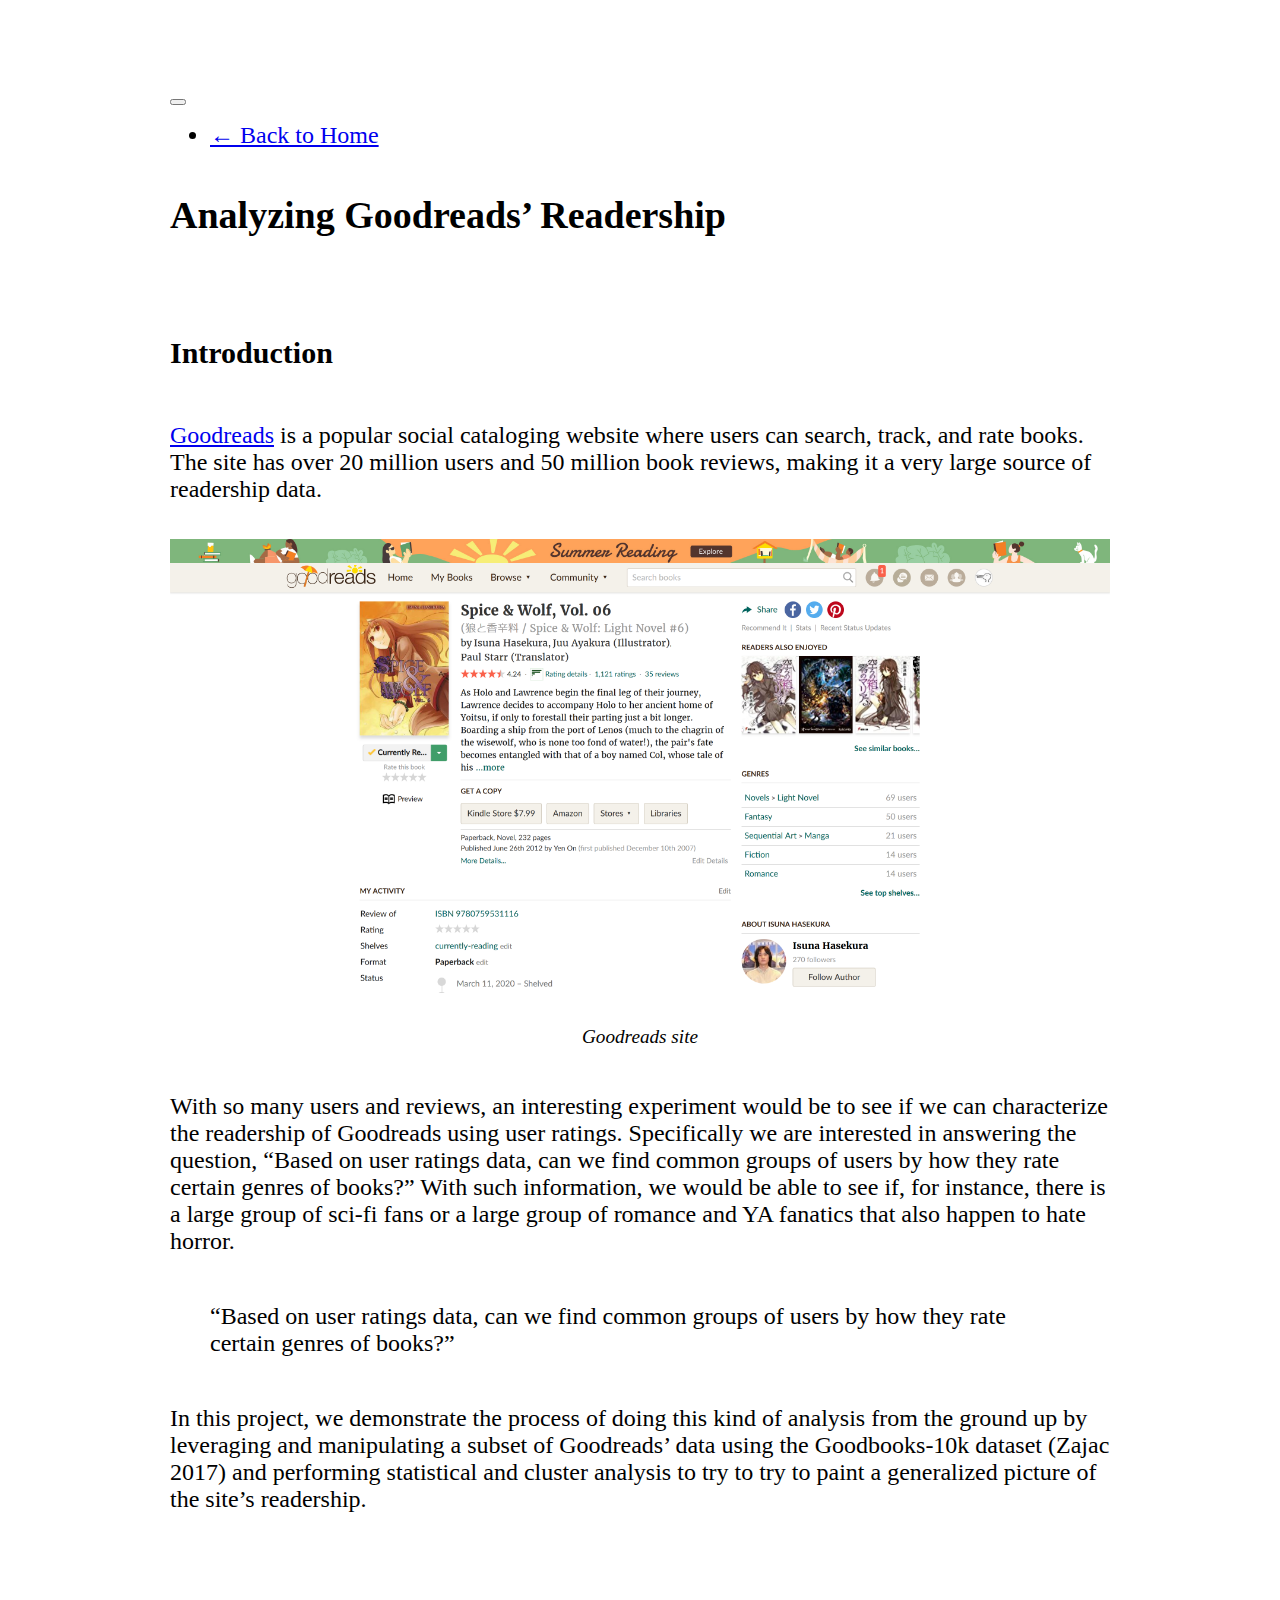
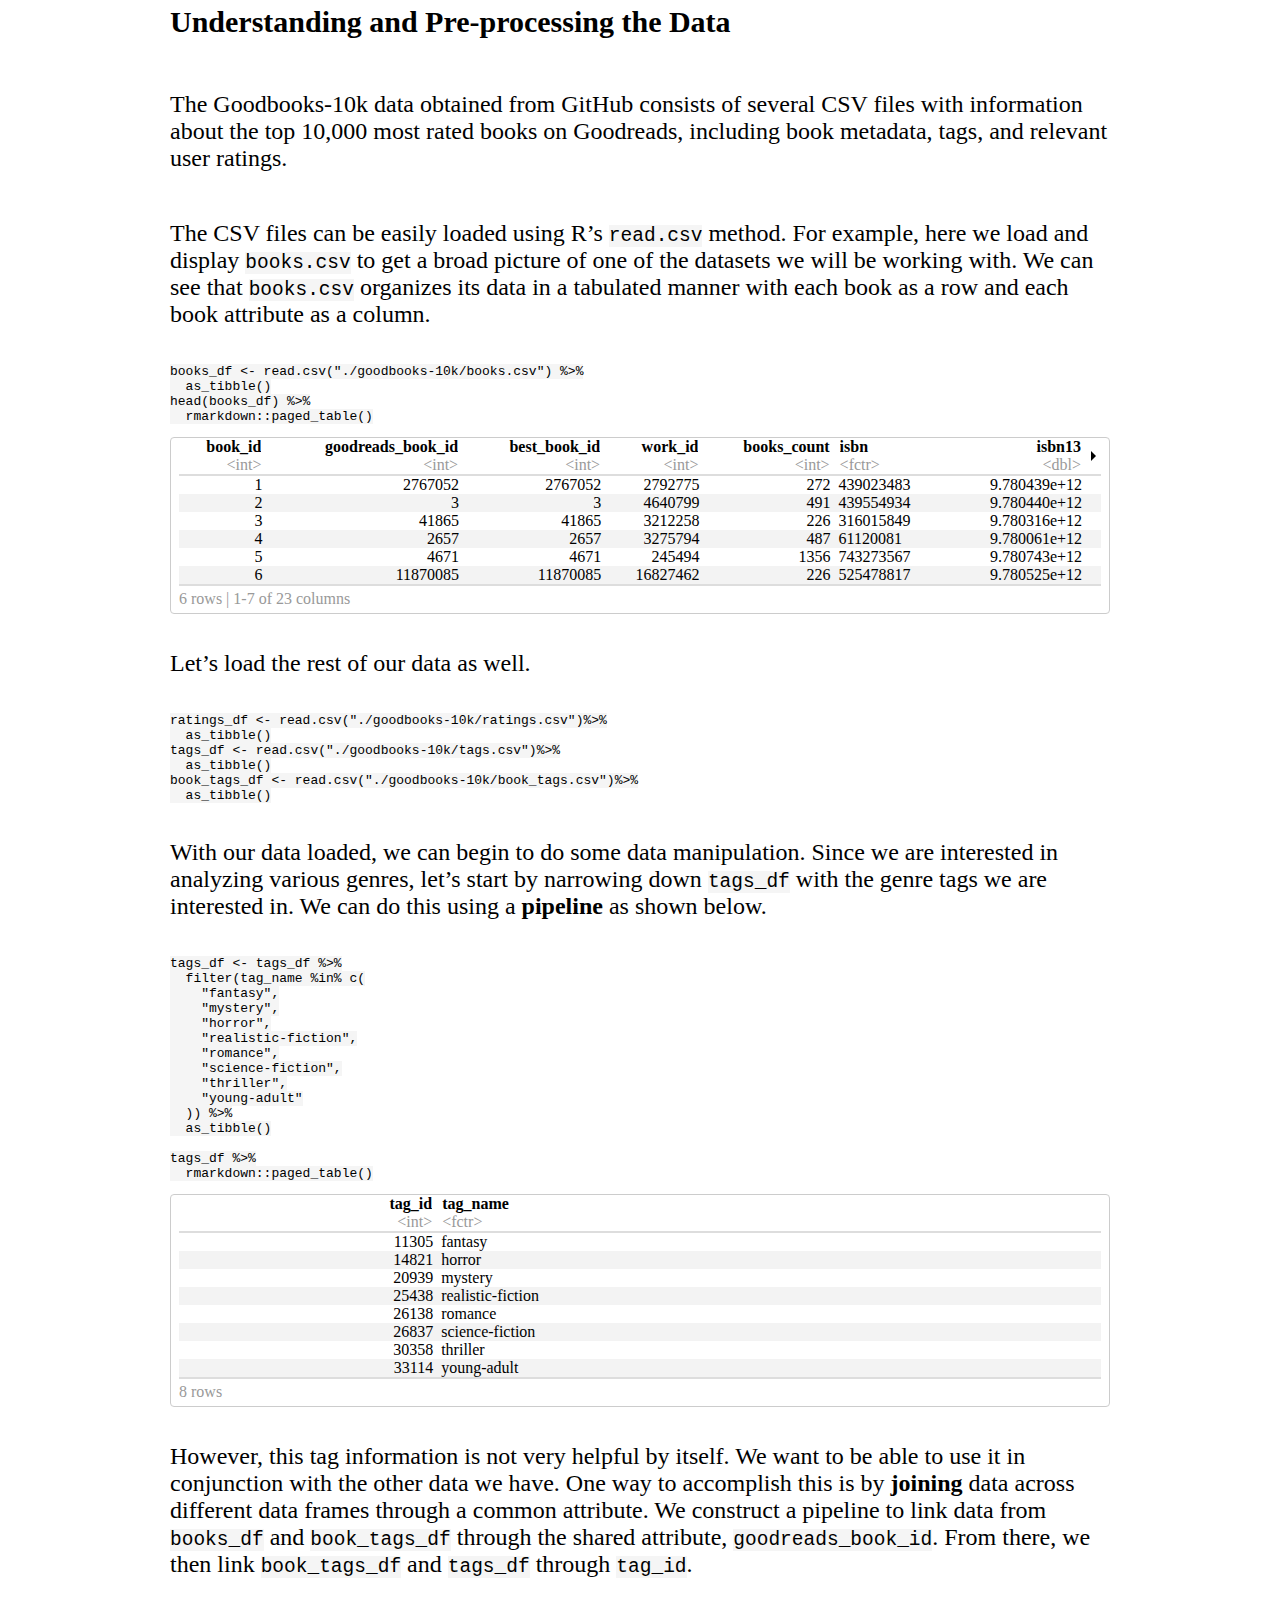
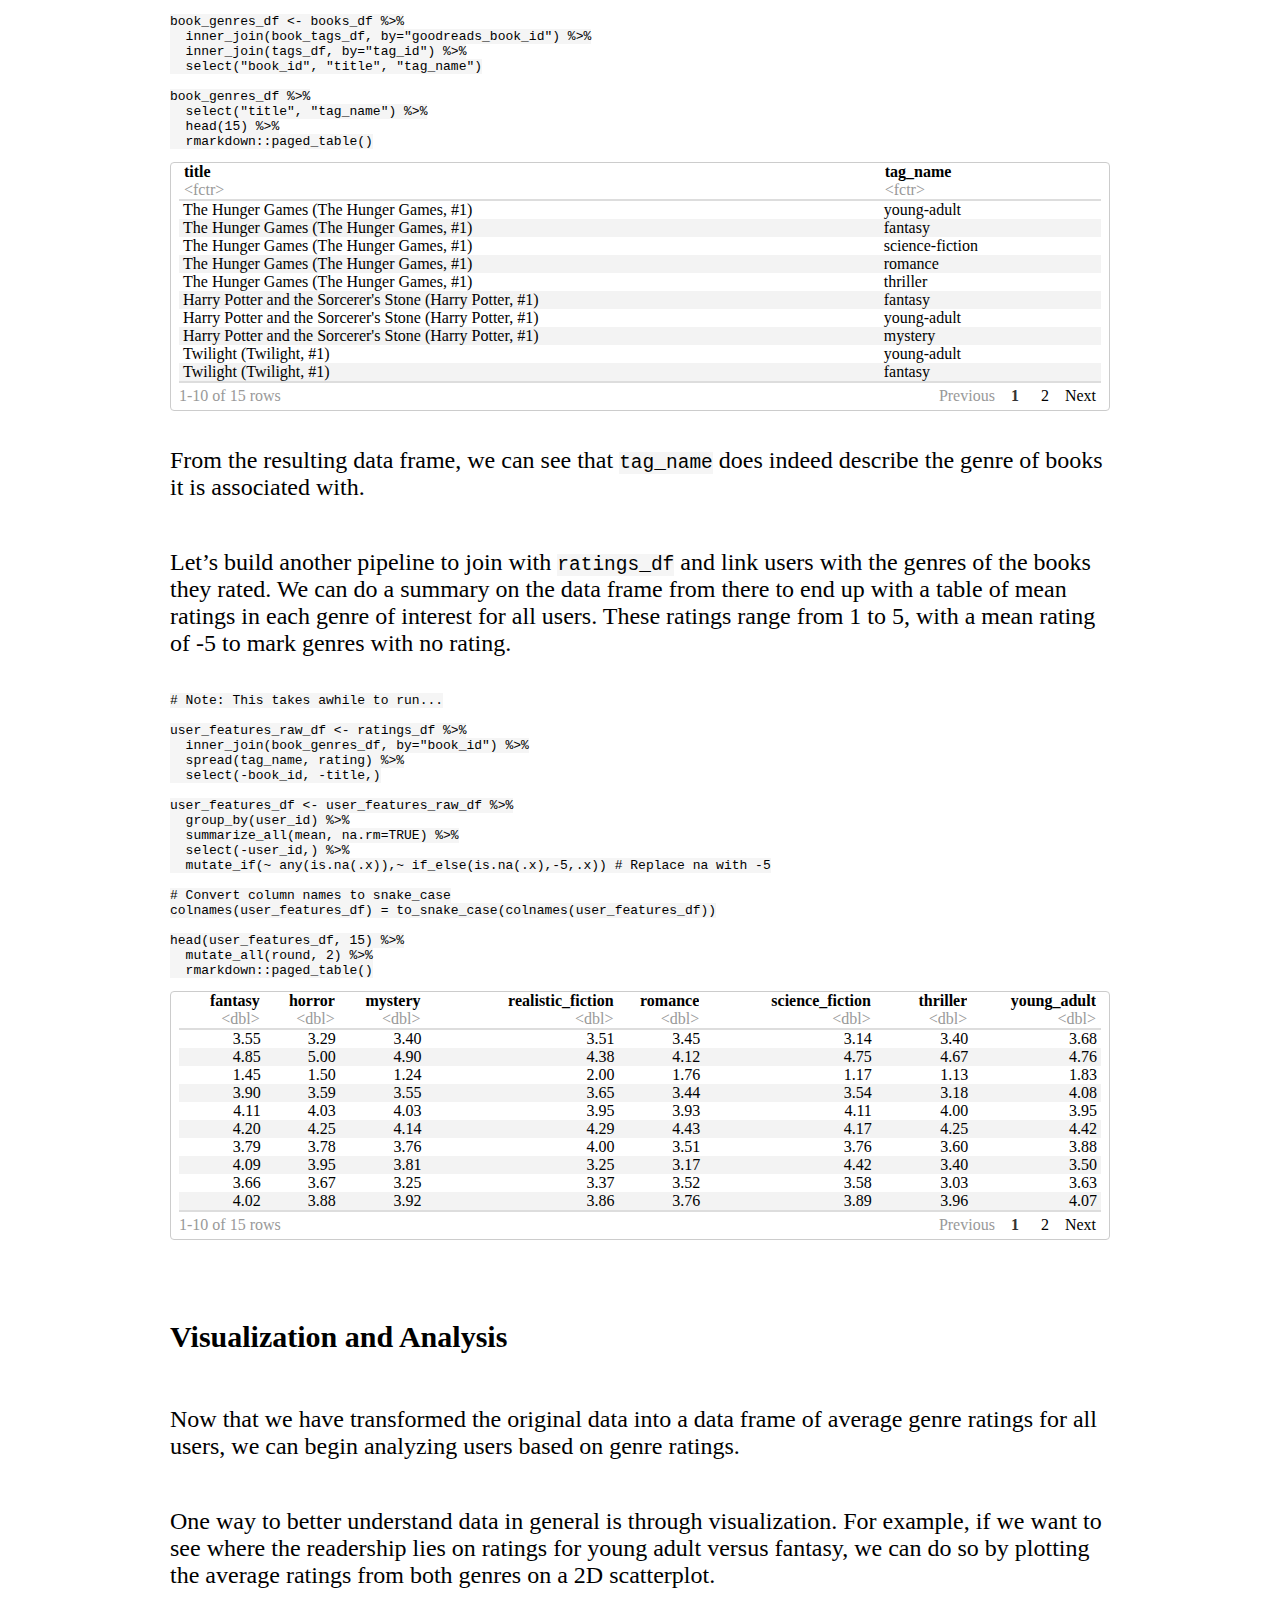
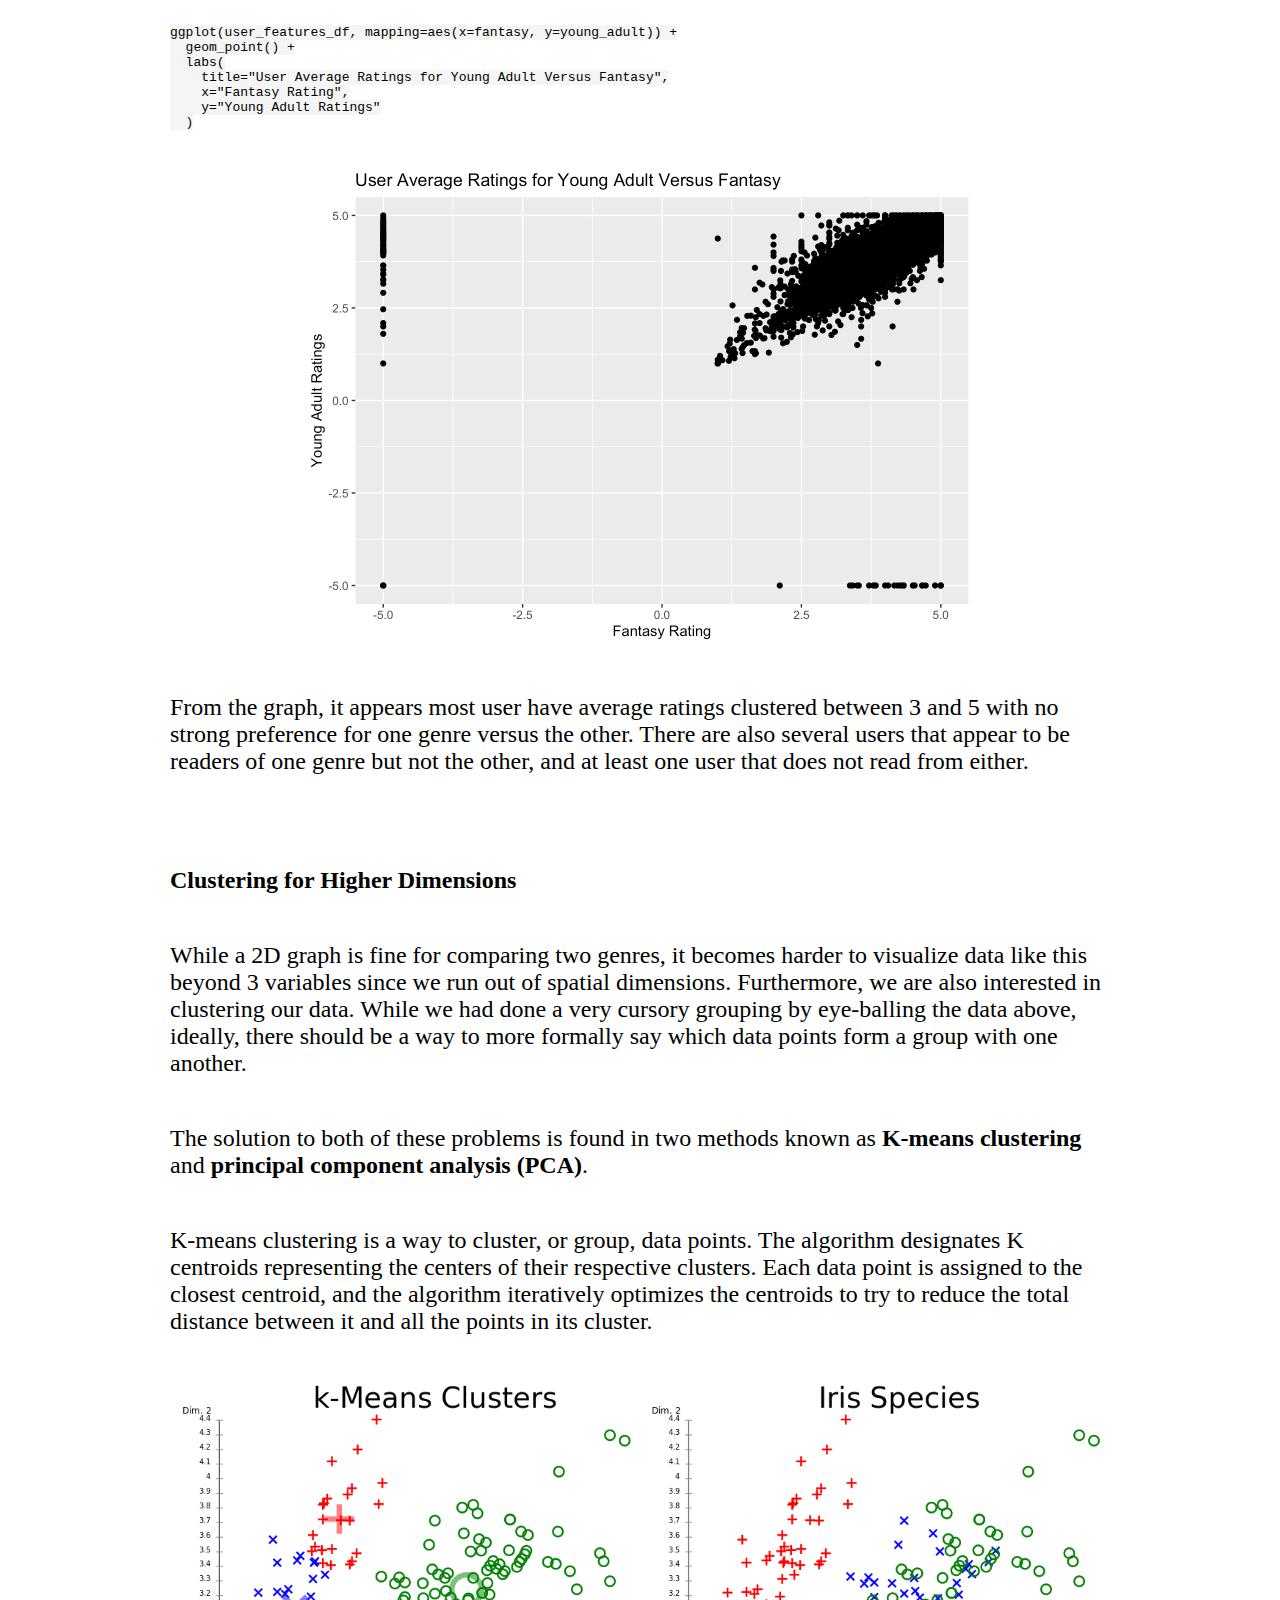
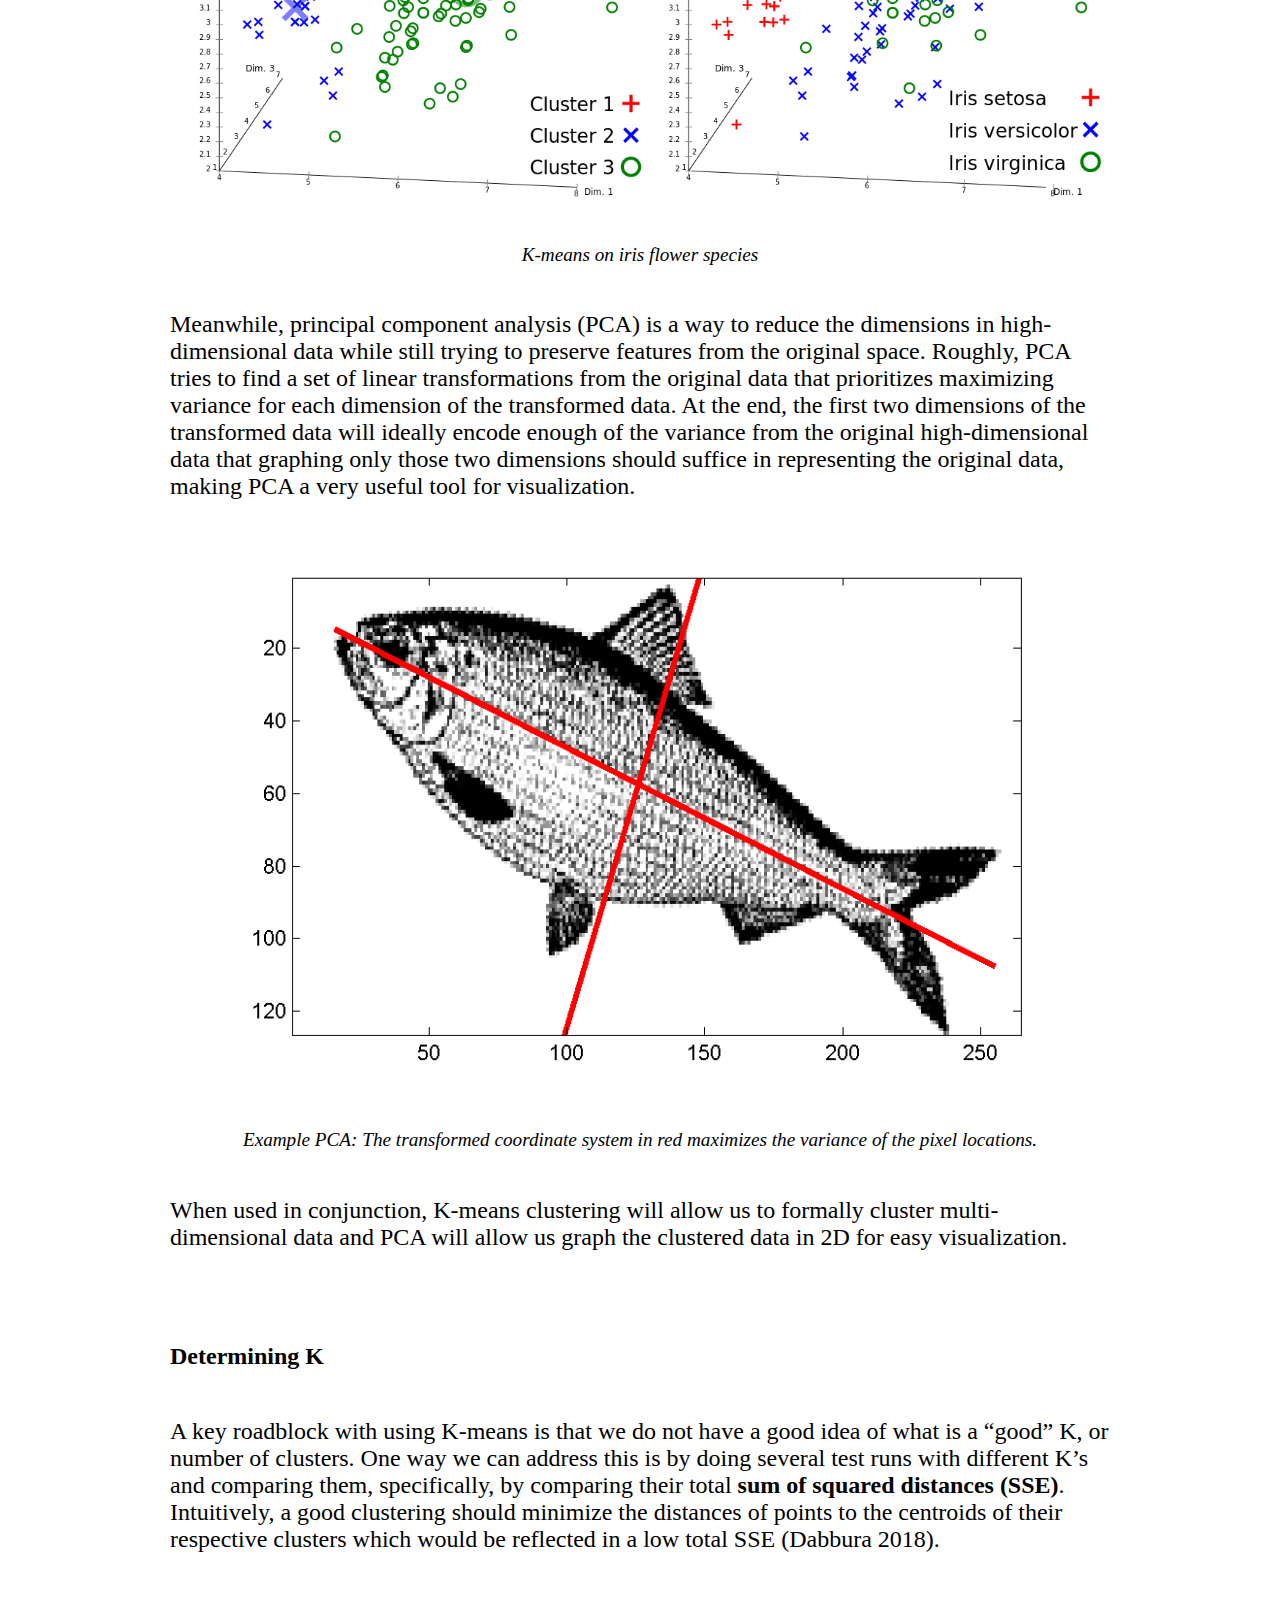
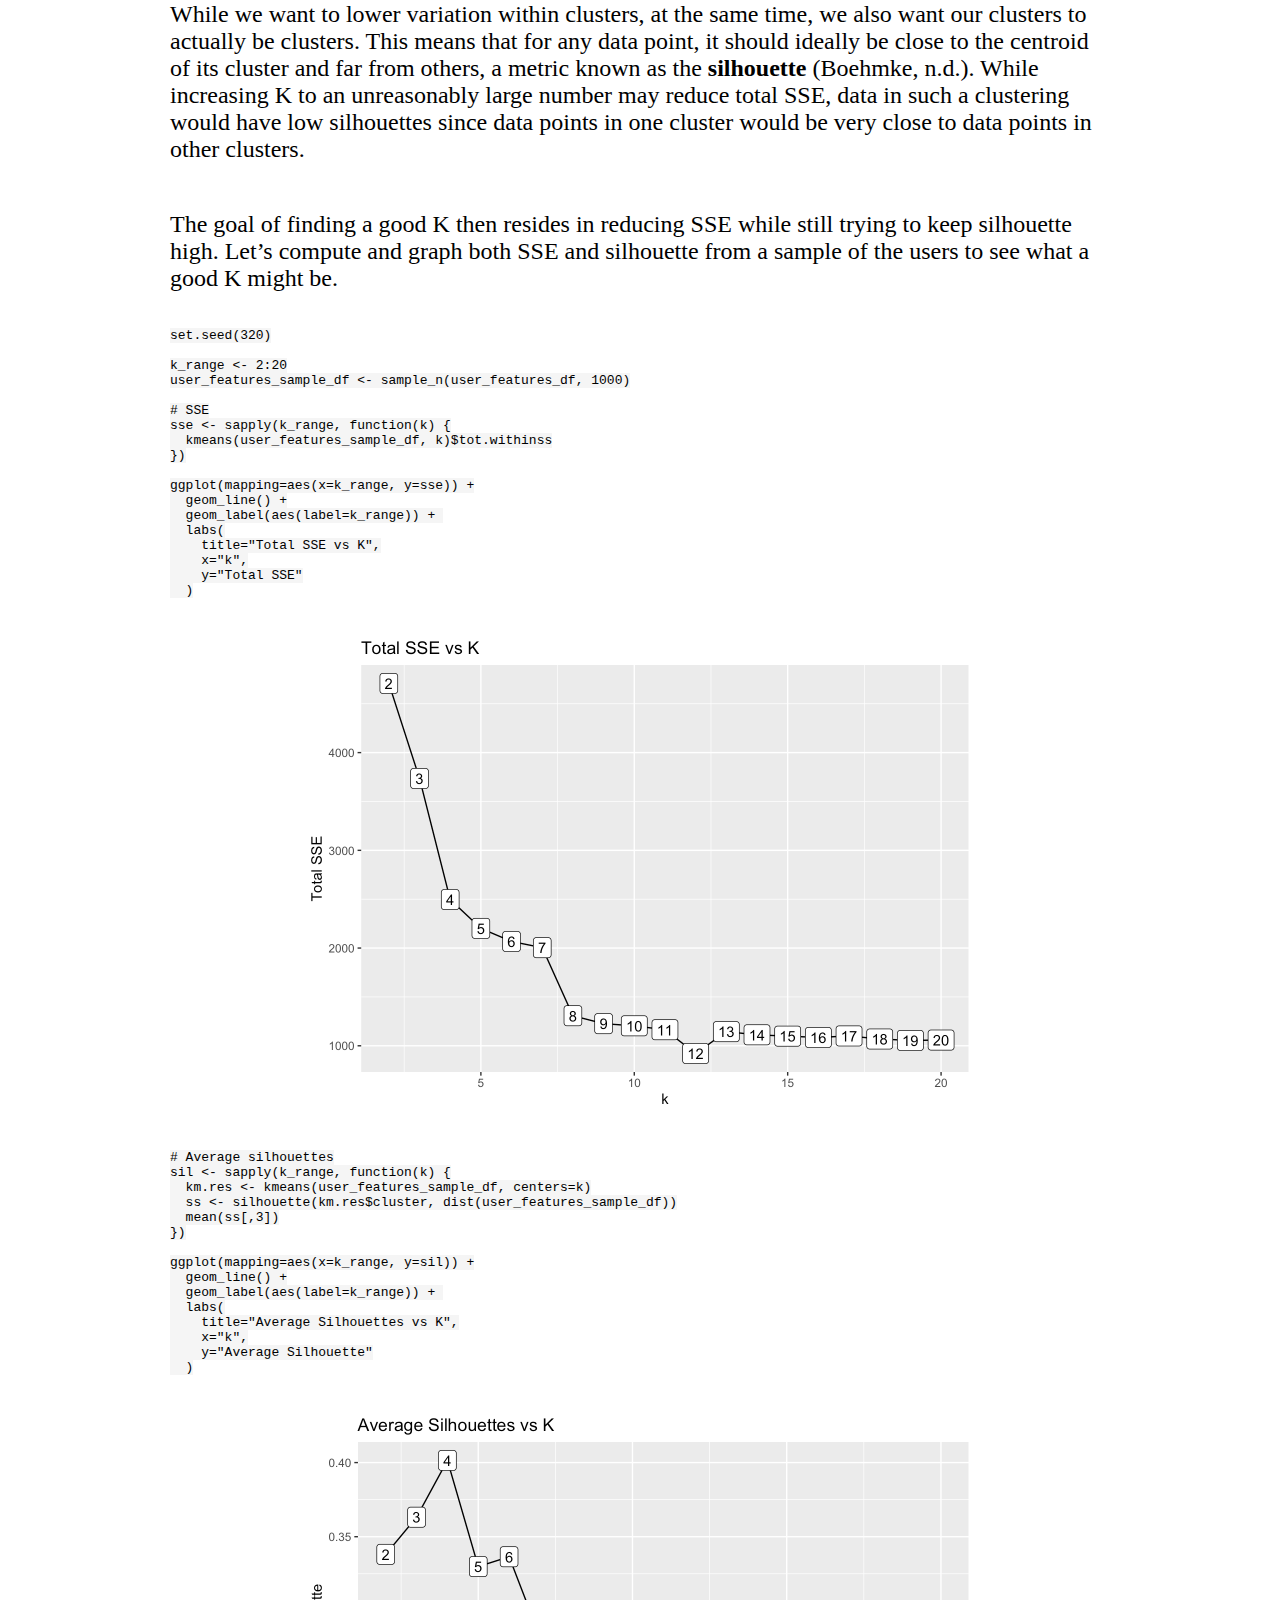
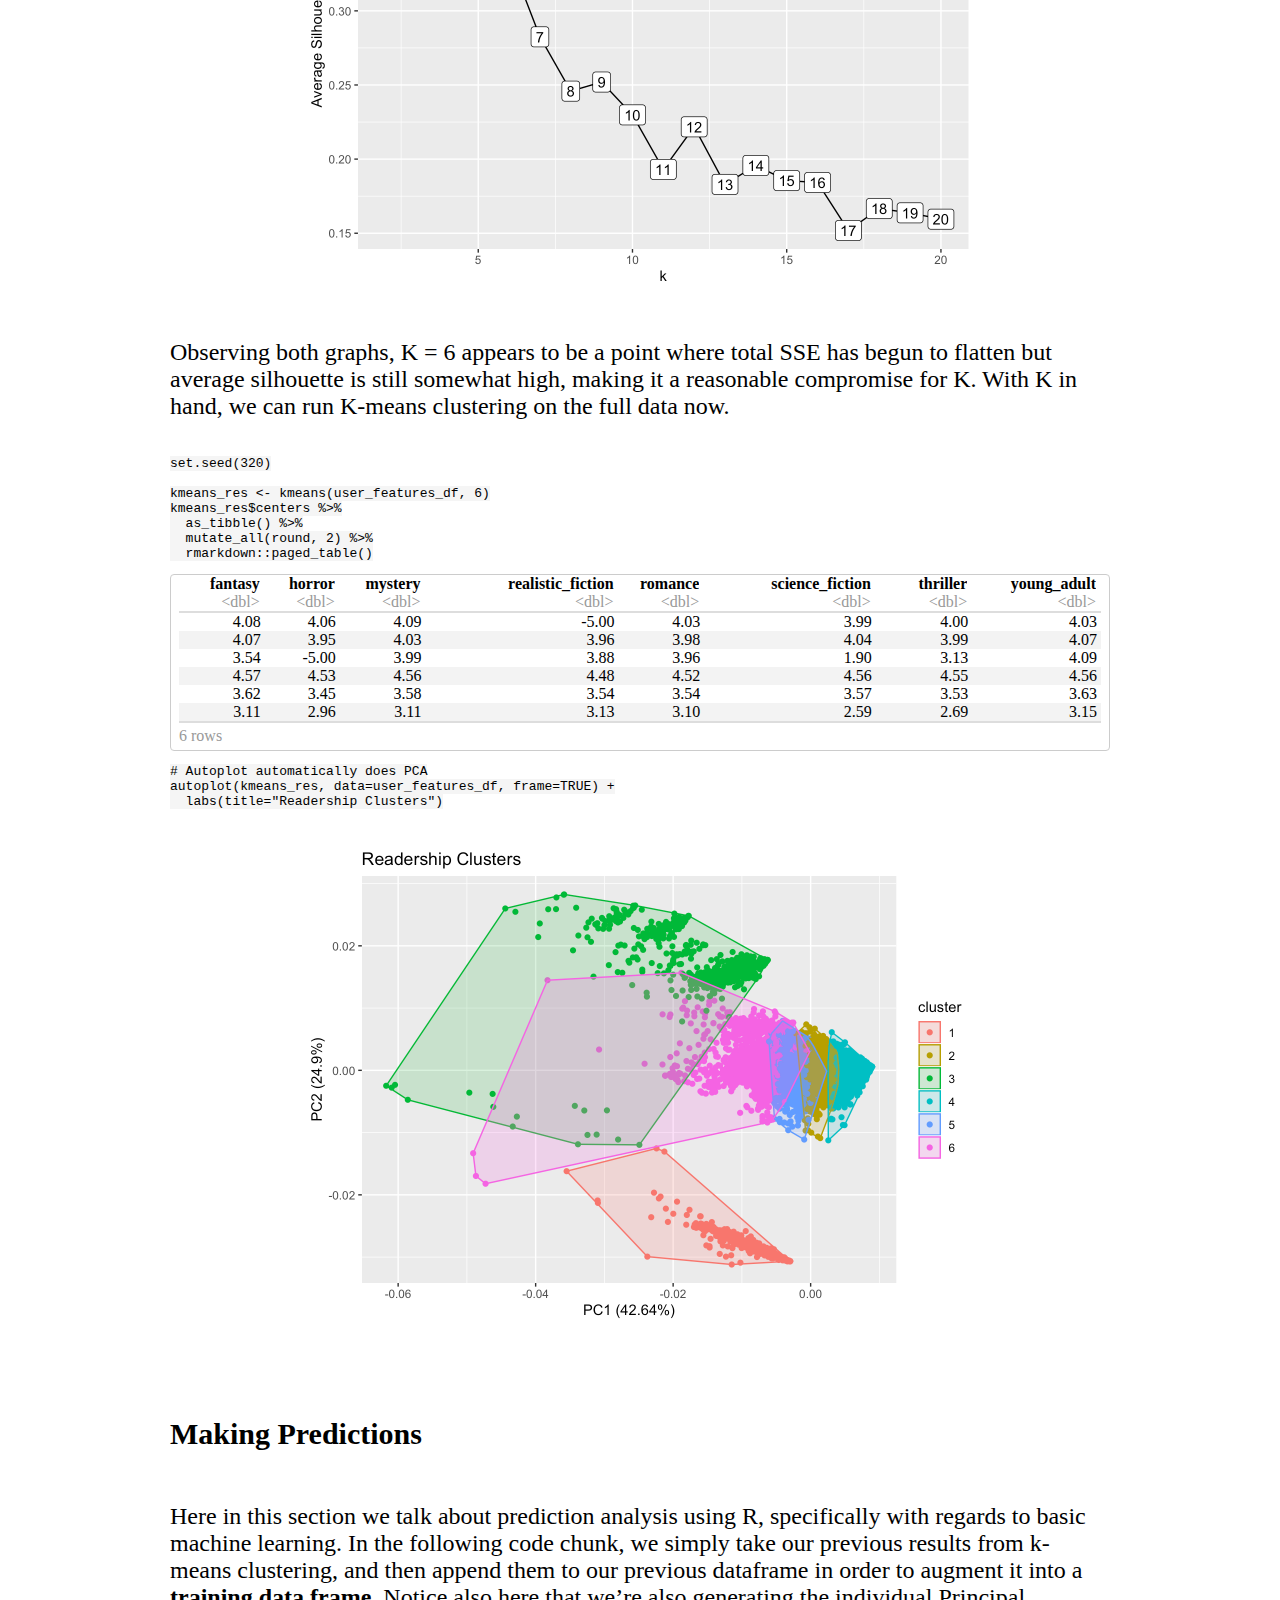
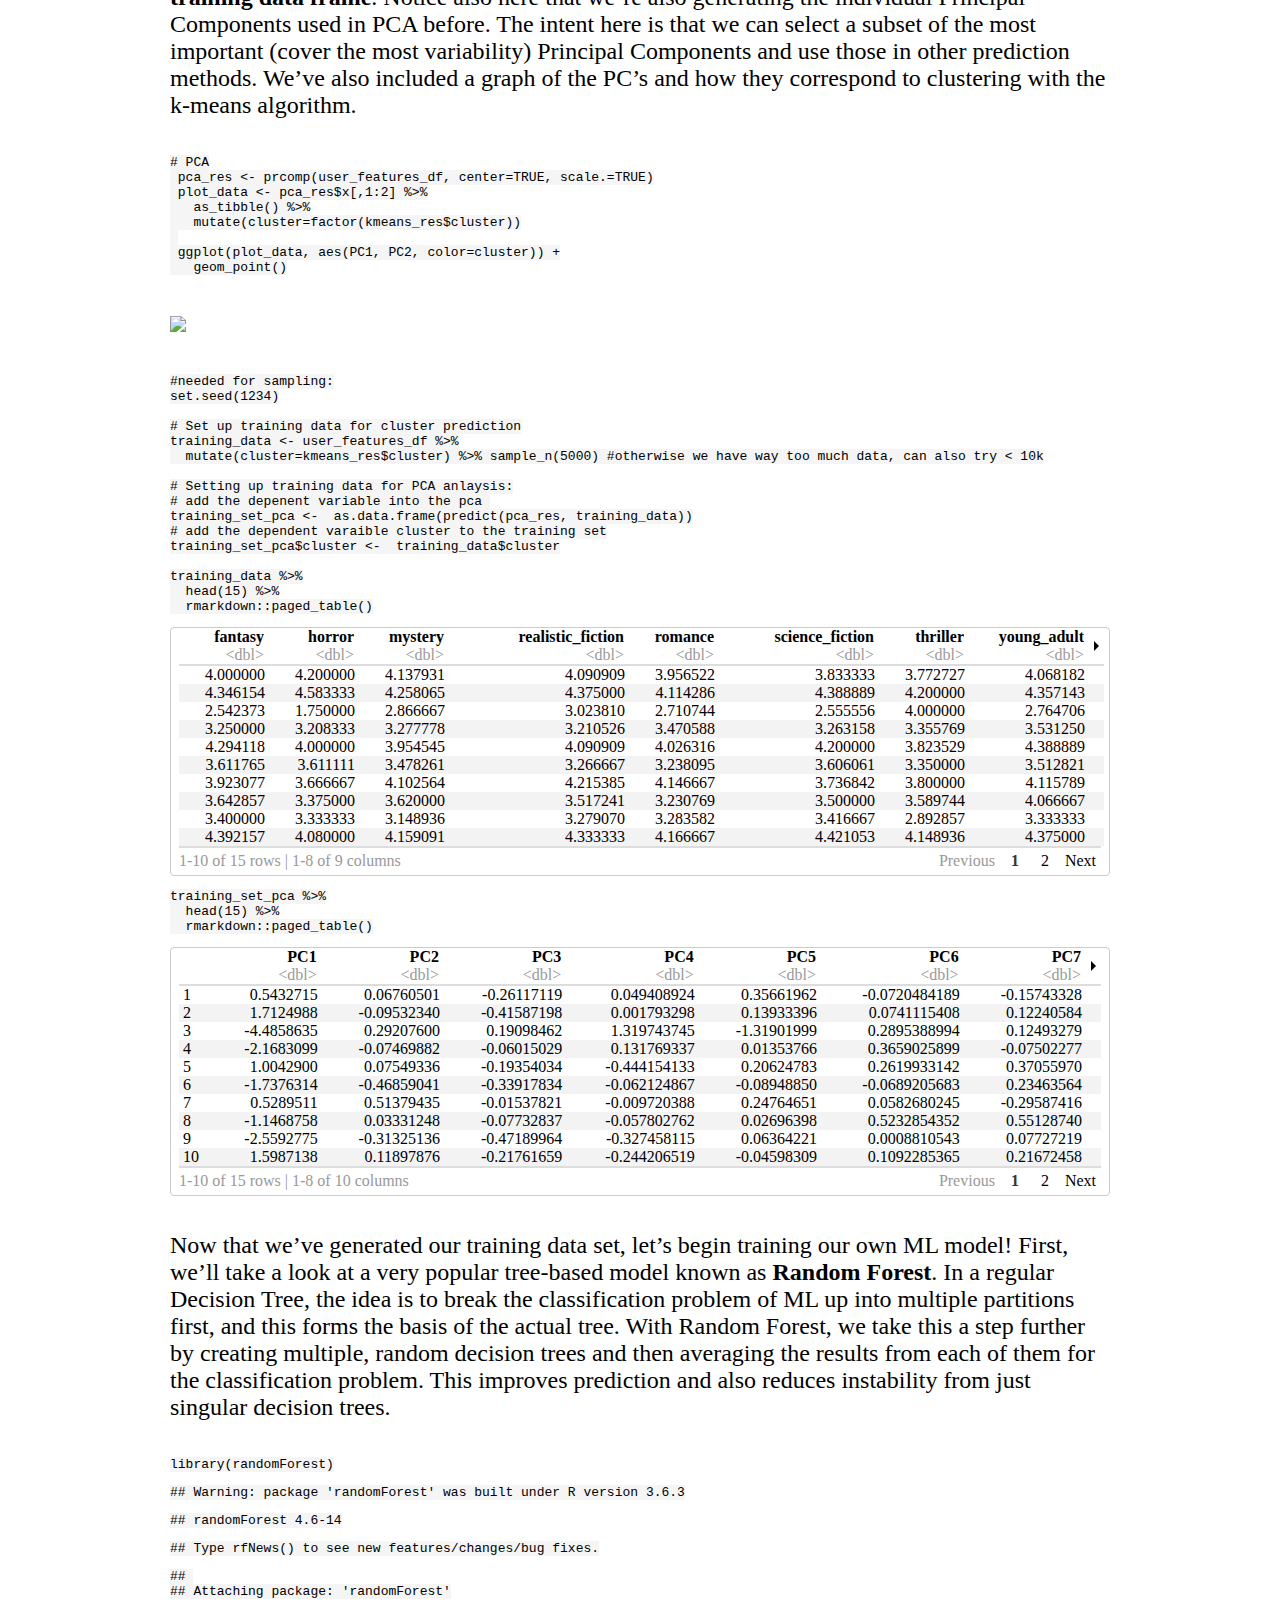
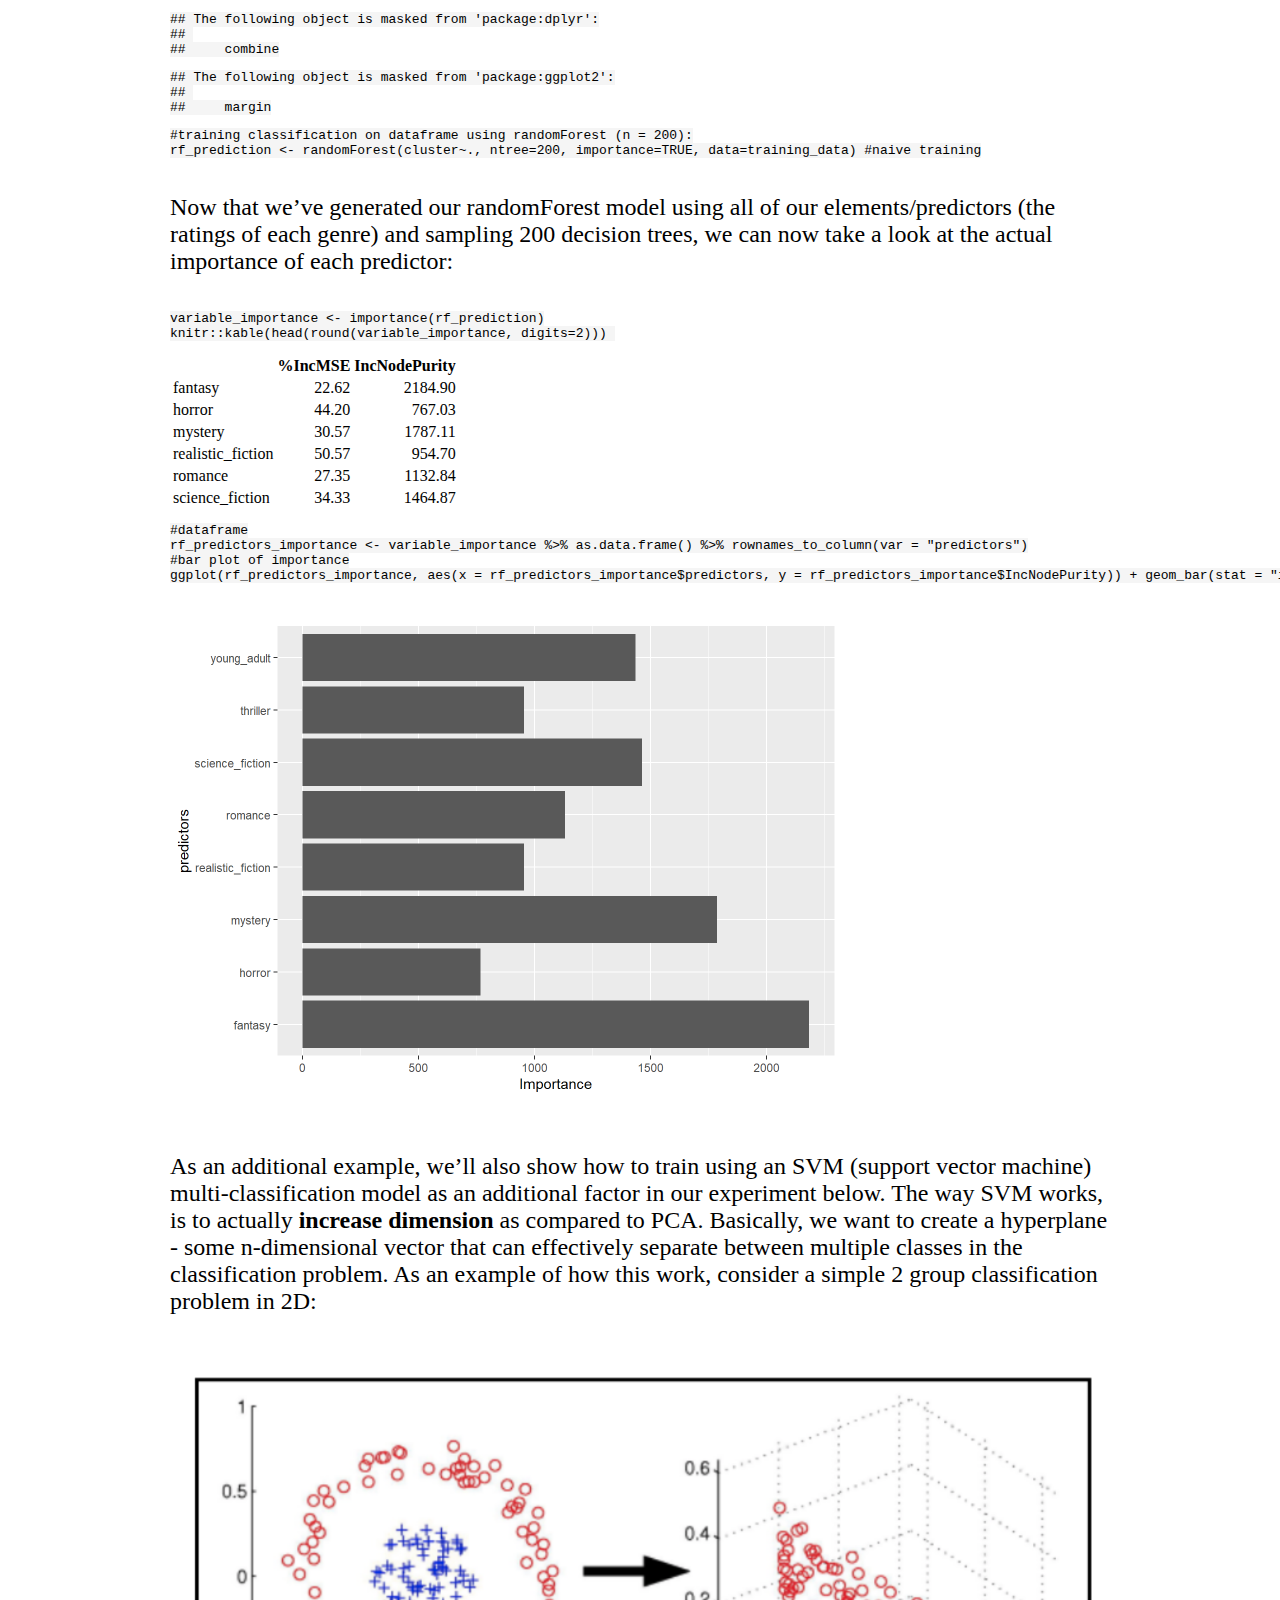
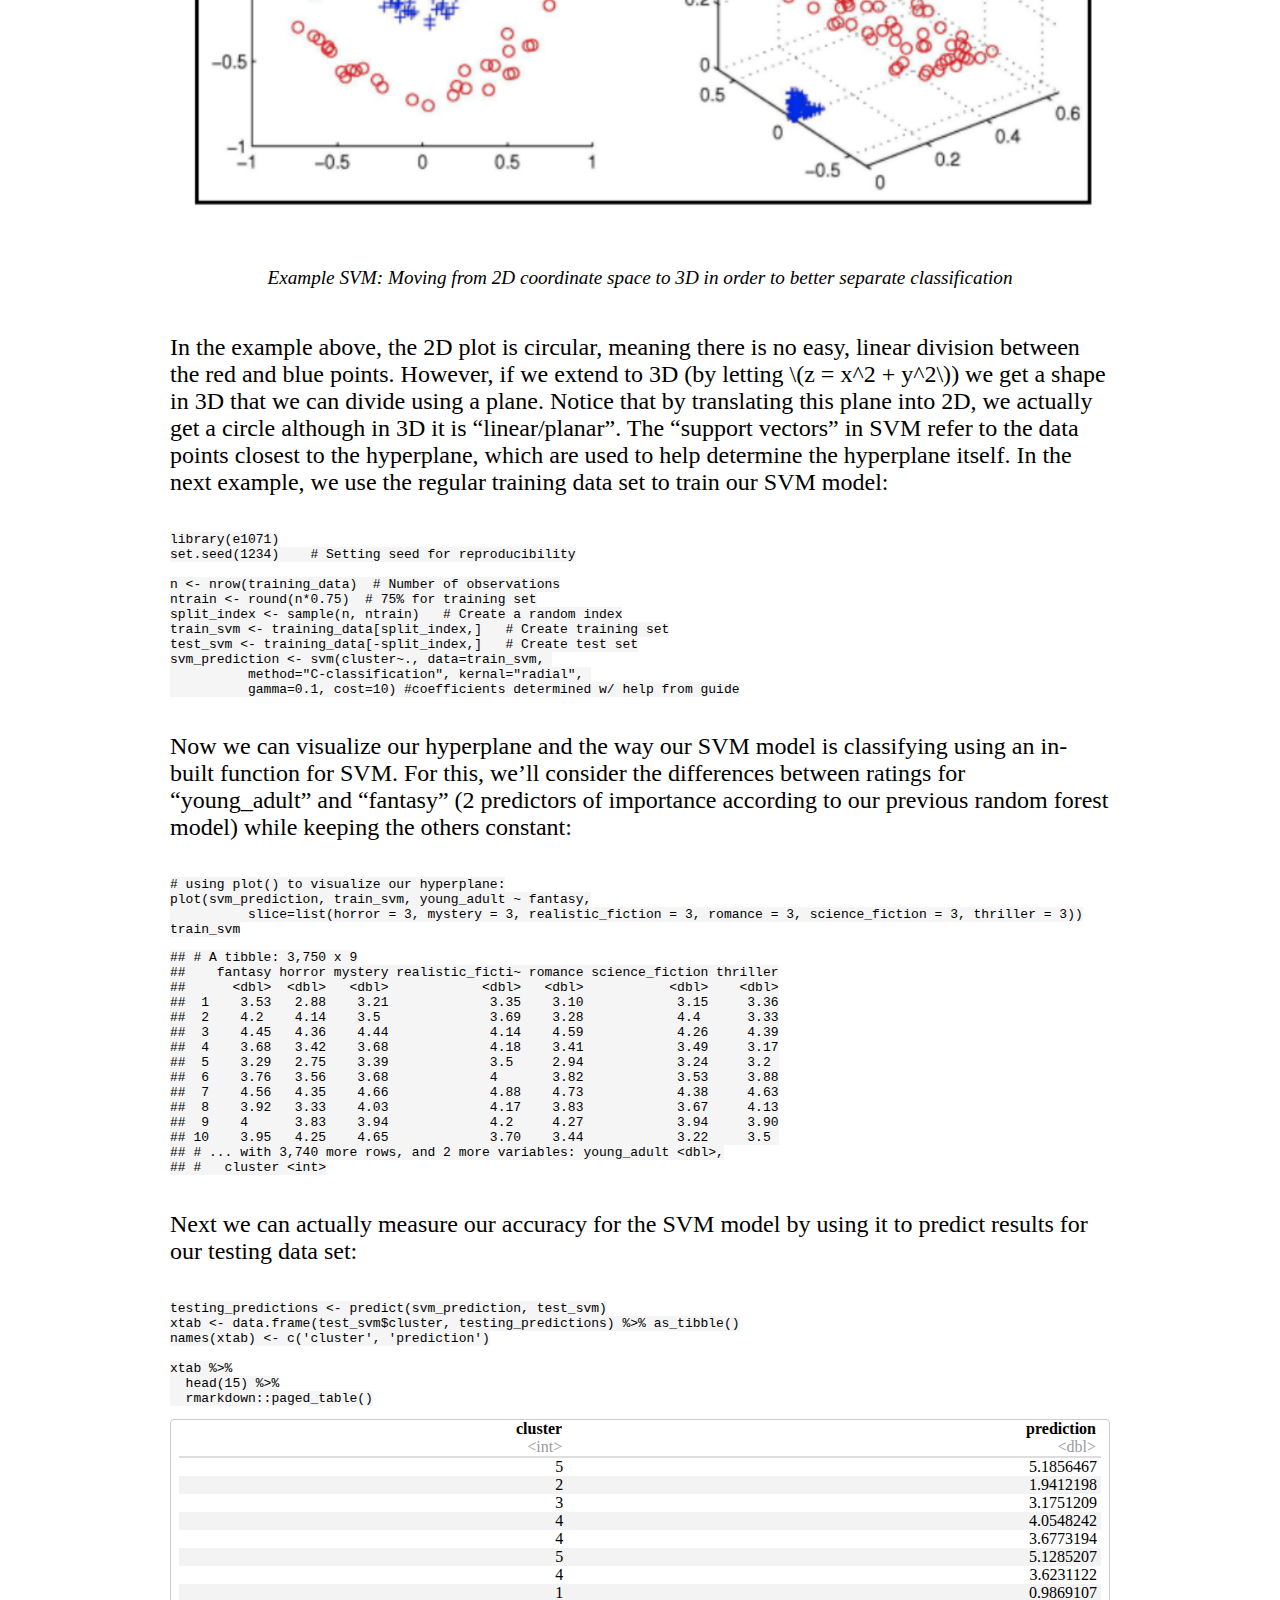
==== commit 6353d687: "Build with predictions working" ====
--- a/docs/index.html
+++ b/docs/index.html
@@ -407,12 +407,12 @@
 <h3>Clustering for Higher Dimensions</h3>
 <p>While a 2D graph is fine for comparing two genres, it becomes harder to visualize data like this beyond 3 variables since we run out of spatial dimensions. Furthermore, we are also interested in clustering our data. While we had done a very cursory grouping by eye-balling the data above, ideally, there should be a way to more formally say which data points form a group with one another.</p>
 <p>The solution to both of these problems is found in two methods known as <strong>K-means clustering</strong> and <strong>principal component analysis (PCA)</strong>.</p>
-<p>K-means clustering is a way to cluster, or group, data points. The algorithm designates K centroids representing the centers of their respective clusters. Each data point is assigned to the closest centroid, and the algorithm iteratively optimizes the centroids try to reduce the total distance between it and all the points in its cluster.</p>
+<p>K-means clustering is a way to cluster, or group, data points. The algorithm designates K centroids representing the centers of their respective clusters. Each data point is assigned to the closest centroid, and the algorithm iteratively optimizes the centroids to try to reduce the total distance between it and all the points in its cluster.</p>
 <div class="figure">
 <img src="images/kmeans_iris.png" alt="K-means on iris flower species" />
 <p class="caption">K-means on iris flower species</p>
 </div>
-<p>Meanwhile, principal component analysis (PCA) is a way to reduce the dimensions in high-dimensional data while still trying to preserve features from the original space. Roughly, PCA tries to find a set of linear transformations from the original data that prioritizes maximizing variance for each dimension of the transformed data. At the end, the first two dimensions of the transformed data will ideally encode enough of the variance from the original high-dimensional data that graphing only those two dimensions should suffice in representing the original data, making PCA a very a useful tool for visualization.</p>
+<p>Meanwhile, principal component analysis (PCA) is a way to reduce the dimensions in high-dimensional data while still trying to preserve features from the original space. Roughly, PCA tries to find a set of linear transformations from the original data that prioritizes maximizing variance for each dimension of the transformed data. At the end, the first two dimensions of the transformed data will ideally encode enough of the variance from the original high-dimensional data that graphing only those two dimensions should suffice in representing the original data, making PCA a very useful tool for visualization.</p>
 <div class="figure">
 <img src="images/pcafish.png" alt="Example PCA: The transformed coordinate system in red maximizes the variance of the pixel locations." />
 <p class="caption">Example PCA: The transformed coordinate system in red maximizes the variance of the pixel locations.</p>
@@ -480,31 +480,356 @@
 </div>
 <div id="making-predictions" class="section level2">
 <h2>Making Predictions</h2>
-<pre class="r"><code># TODO: cluster prediction (logistic regression? decision tree?)
-
+<p>Here in this section we talk about prediction analysis using R, specifically with regards to basic machine learning. In the following code chunk, we simply take our previous results from k-means clustering, and then append them to our previous dataframe in order to augment it into a <strong>training data frame</strong>. Notice also here that we’re also generating the individual Principal Components used in PCA before. The intent here is that we can select a subset of the most important (cover the most variability) Principal Components and use those in other prediction methods. We’ve also included a graph of the PC’s and how they correspond to clustering with the k-means algorithm.</p>
+<pre class="r"><code># PCA
+ pca_res &lt;- prcomp(user_features_df, center=TRUE, scale.=TRUE)
+ plot_data &lt;- pca_res$x[,1:2] %&gt;%
+   as_tibble() %&gt;%
+   mutate(cluster=factor(kmeans_res$cluster))
+ 
+ ggplot(plot_data, aes(PC1, PC2, color=cluster)) +
+   geom_point()</code></pre>
+<p><img src="index_files/figure-html/unnamed-chunk-9-1.png" width="672" /></p>
+<pre class="r"><code>#needed for sampling:
+set.seed(1234)
+
+# Set up training data for cluster prediction
 training_data &lt;- user_features_df %&gt;%
-  mutate(cluster=kmeans_res$cluster)
-
-head(training_data, 15)</code></pre>
-<pre><code>## # A tibble: 15 x 9
+  mutate(cluster=kmeans_res$cluster) %&gt;% sample_n(5000) #otherwise we have way too much data, can also try &lt; 10k
+
+# Setting up training data for PCA anlaysis:
+# add the depenent variable into the pca 
+training_set_pca &lt;-  as.data.frame(predict(pca_res, training_data))
+# add the dependent varaible cluster to the training set
+training_set_pca$cluster &lt;-  training_data$cluster
+
+training_data %&gt;%
+  head(15) %&gt;%
+  rmarkdown::paged_table()</code></pre>
+<div data-pagedtable="false">
+<script data-pagedtable-source type="application/json">
+{"columns":[{"label":["fantasy"],"name":[1],"type":["dbl"],"align":["right"]},{"label":["horror"],"name":[2],"type":["dbl"],"align":["right"]},{"label":["mystery"],"name":[3],"type":["dbl"],"align":["right"]},{"label":["realistic_fiction"],"name":[4],"type":["dbl"],"align":["right"]},{"label":["romance"],"name":[5],"type":["dbl"],"align":["right"]},{"label":["science_fiction"],"name":[6],"type":["dbl"],"align":["right"]},{"label":["thriller"],"name":[7],"type":["dbl"],"align":["right"]},{"label":["young_adult"],"name":[8],"type":["dbl"],"align":["right"]},{"label":["cluster"],"name":[9],"type":["int"],"align":["right"]}],"data":[{"1":"4.000000","2":"4.200000","3":"4.137931","4":"4.090909","5":"3.956522","6":"3.833333","7":"3.772727","8":"4.068182","9":"2"},{"1":"4.346154","2":"4.583333","3":"4.258065","4":"4.375000","5":"4.114286","6":"4.388889","7":"4.200000","8":"4.357143","9":"4"},{"1":"2.542373","2":"1.750000","3":"2.866667","4":"3.023810","5":"2.710744","6":"2.555556","7":"4.000000","8":"2.764706","9":"6"},{"1":"3.250000","2":"3.208333","3":"3.277778","4":"3.210526","5":"3.470588","6":"3.263158","7":"3.355769","8":"3.531250","9":"5"},{"1":"4.294118","2":"4.000000","3":"3.954545","4":"4.090909","5":"4.026316","6":"4.200000","7":"3.823529","8":"4.388889","9":"2"},{"1":"3.611765","2":"3.611111","3":"3.478261","4":"3.266667","5":"3.238095","6":"3.606061","7":"3.350000","8":"3.512821","9":"5"},{"1":"3.923077","2":"3.666667","3":"4.102564","4":"4.215385","5":"4.146667","6":"3.736842","7":"3.800000","8":"4.115789","9":"2"},{"1":"3.642857","2":"3.375000","3":"3.620000","4":"3.517241","5":"3.230769","6":"3.500000","7":"3.589744","8":"4.066667","9":"5"},{"1":"3.400000","2":"3.333333","3":"3.148936","4":"3.279070","5":"3.283582","6":"3.416667","7":"2.892857","8":"3.333333","9":"5"},{"1":"4.392157","2":"4.080000","3":"4.159091","4":"4.333333","5":"4.166667","6":"4.421053","7":"4.148936","8":"4.375000","9":"2"},{"1":"4.323944","2":"3.857143","3":"4.432432","4":"4.066667","5":"4.509091","6":"4.300000","7":"4.426471","8":"4.555556","9":"4"},{"1":"4.075758","2":"4.000000","3":"3.861111","4":"4.000000","5":"3.894737","6":"4.100000","7":"4.111111","8":"4.000000","9":"2"},{"1":"3.419355","2":"3.437500","3":"3.433333","4":"3.700000","5":"3.357143","6":"3.418182","7":"3.378788","8":"3.400000","9":"5"},{"1":"2.428571","2":"3.000000","3":"2.571429","4":"3.250000","5":"3.066667","6":"2.000000","7":"3.000000","8":"2.904762","9":"6"},{"1":"4.543478","2":"4.666667","3":"4.516667","4":"4.608696","5":"4.189189","6":"4.516129","7":"4.509091","8":"4.487179","9":"4"}],"options":{"columns":{"min":{},"max":[10]},"rows":{"min":[10],"max":[10]},"pages":{}}}
+  </script>
+</div>
+<pre class="r"><code>training_set_pca %&gt;%
+  head(15) %&gt;%
+  rmarkdown::paged_table()</code></pre>
+<div data-pagedtable="false">
+<script data-pagedtable-source type="application/json">
+{"columns":[{"label":[""],"name":["_rn_"],"type":[""],"align":["left"]},{"label":["PC1"],"name":[1],"type":["dbl"],"align":["right"]},{"label":["PC2"],"name":[2],"type":["dbl"],"align":["right"]},{"label":["PC3"],"name":[3],"type":["dbl"],"align":["right"]},{"label":["PC4"],"name":[4],"type":["dbl"],"align":["right"]},{"label":["PC5"],"name":[5],"type":["dbl"],"align":["right"]},{"label":["PC6"],"name":[6],"type":["dbl"],"align":["right"]},{"label":["PC7"],"name":[7],"type":["dbl"],"align":["right"]},{"label":["PC8"],"name":[8],"type":["dbl"],"align":["right"]},{"label":["cluster"],"name":[9],"type":["int"],"align":["right"]}],"data":[{"1":"0.5432715","2":"0.06760501","3":"-0.26117119","4":"0.049408924","5":"0.35661962","6":"-0.0720484189","7":"-0.15743328","8":"0.209150837","9":"2","_rn_":"1"},{"1":"1.7124988","2":"-0.09532340","3":"-0.41587198","4":"0.001793298","5":"0.13933396","6":"0.0741115408","7":"0.12240584","8":"0.168393079","9":"4","_rn_":"2"},{"1":"-4.4858635","2":"0.29207600","3":"0.19098462","4":"1.319743745","5":"-1.31901999","6":"0.2895388994","7":"0.12493279","8":"0.002011214","9":"6","_rn_":"3"},{"1":"-2.1683099","2":"-0.07469882","3":"-0.06015029","4":"0.131769337","5":"0.01353766","6":"0.3659025899","7":"-0.07502277","8":"-0.238329350","9":"5","_rn_":"4"},{"1":"1.0042900","2":"0.07549336","3":"-0.19354034","4":"-0.444154133","5":"0.20624783","6":"0.2619933142","7":"0.37055970","8":"-0.025279148","9":"2","_rn_":"5"},{"1":"-1.7376314","2":"-0.46859041","3":"-0.33917834","4":"-0.062124867","5":"-0.08948850","6":"-0.0689205683","7":"0.23463564","8":"0.233711202","9":"5","_rn_":"6"},{"1":"0.5289511","2":"0.51379435","3":"-0.01537821","4":"-0.009720388","5":"0.24764651","6":"0.0582680245","7":"-0.29587416","8":"-0.057938315","9":"2","_rn_":"7"},{"1":"-1.1468758","2":"0.03331248","3":"-0.07732837","4":"-0.057802762","5":"0.02696398","6":"0.5232854352","7":"0.55128740","8":"0.637532659","9":"5","_rn_":"8"},{"1":"-2.5592775","2":"-0.31325136","3":"-0.47189964","4":"-0.327458115","5":"0.06364221","6":"0.0008810543","7":"0.07727219","8":"-0.222155851","9":"5","_rn_":"9"},{"1":"1.5987138","2":"0.11897876","3":"-0.21761659","4":"-0.244206519","5":"-0.04598309","6":"0.1092285365","7":"0.21672458","8":"-0.023056364","9":"2","_rn_":"10"},{"1":"2.1594241","2":"0.36319724","3":"0.42779839","4":"-0.032419488","5":"0.02760074","6":"0.2542841936","7":"-0.17024490","8":"-0.082556828","9":"4","_rn_":"11"},{"1":"0.4501249","2":"-0.12269423","3":"-0.28559652","4":"0.122082956","5":"-0.17601531","6":"0.0715410461","7":"0.22023329","8":"-0.121412455","9":"2","_rn_":"12"},{"1":"-1.9275514","2":"-0.07091472","3":"-0.48955500","4":"0.167066369","5":"-0.12405981","6":"-0.0504020783","7":"-0.03436655","8":"0.004469251","9":"5","_rn_":"13"},{"1":"-4.7187872","2":"0.20184691","3":"-0.44044534","4":"0.971369577","5":"0.35026165","6":"0.4968258379","7":"-0.15497733","8":"-0.632476016","9":"6","_rn_":"14"},{"1":"2.4385145","2":"0.01557281","3":"-0.36082437","4":"0.137893680","5":"0.02324007","6":"-0.0499055453","7":"0.17861266","8":"0.370130036","9":"4","_rn_":"15"}],"options":{"columns":{"min":{},"max":[10]},"rows":{"min":[10],"max":[10]},"pages":{}}}
+  </script>
+</div>
+<p>Now that we’ve generated our training data set, let’s begin training our own ML model! First, we’ll take a look at a very popular tree-based model known as <strong>Random Forest</strong>. In a regular Decision Tree, the idea is to break the classification problem of ML up into multiple partitions first, and this forms the basis of the actual tree. With Random Forest, we take this a step further by creating multiple, random decision trees and then averaging the results from each of them for the classification problem. This improves prediction and also reduces instability from just singular decision trees.</p>
+<pre class="r"><code>library(randomForest)</code></pre>
+<pre><code>## Warning: package &#39;randomForest&#39; was built under R version 3.6.3</code></pre>
+<pre><code>## randomForest 4.6-14</code></pre>
+<pre><code>## Type rfNews() to see new features/changes/bug fixes.</code></pre>
+<pre><code>## 
+## Attaching package: &#39;randomForest&#39;</code></pre>
+<pre><code>## The following object is masked from &#39;package:dplyr&#39;:
+## 
+##     combine</code></pre>
+<pre><code>## The following object is masked from &#39;package:ggplot2&#39;:
+## 
+##     margin</code></pre>
+<pre class="r"><code>#training classification on dataframe using randomForest (n = 200):
+rf_prediction &lt;- randomForest(cluster~., ntree=200, importance=TRUE, data=training_data) #naive training</code></pre>
+<p>Now that we’ve generated our randomForest model using all of our elements/predictors (the ratings of each genre) and sampling 200 decision trees, we can now take a look at the actual importance of each predictor:</p>
+<pre class="r"><code>variable_importance &lt;- importance(rf_prediction)
+knitr::kable(head(round(variable_importance, digits=2))) </code></pre>
+<table>
+<thead>
+<tr class="header">
+<th></th>
+<th align="right">%IncMSE</th>
+<th align="right">IncNodePurity</th>
+</tr>
+</thead>
+<tbody>
+<tr class="odd">
+<td>fantasy</td>
+<td align="right">22.62</td>
+<td align="right">2184.90</td>
+</tr>
+<tr class="even">
+<td>horror</td>
+<td align="right">44.20</td>
+<td align="right">767.03</td>
+</tr>
+<tr class="odd">
+<td>mystery</td>
+<td align="right">30.57</td>
+<td align="right">1787.11</td>
+</tr>
+<tr class="even">
+<td>realistic_fiction</td>
+<td align="right">50.57</td>
+<td align="right">954.70</td>
+</tr>
+<tr class="odd">
+<td>romance</td>
+<td align="right">27.35</td>
+<td align="right">1132.84</td>
+</tr>
+<tr class="even">
+<td>science_fiction</td>
+<td align="right">34.33</td>
+<td align="right">1464.87</td>
+</tr>
+</tbody>
+</table>
+<pre class="r"><code>#dataframe
+rf_predictors_importance &lt;- variable_importance %&gt;% as.data.frame() %&gt;% rownames_to_column(var = &quot;predictors&quot;)
+#bar plot of importance
+ggplot(rf_predictors_importance, aes(x = rf_predictors_importance$predictors, y = rf_predictors_importance$IncNodePurity)) + geom_bar(stat = &quot;identity&quot;) + coord_flip() + ylab(&quot;Importance&quot;) + xlab(&quot;predictors&quot;)</code></pre>
+<p><img src="index_files/figure-html/unnamed-chunk-11-1.png" width="672" /></p>
+<p>As an additional example, we’ll also show how to train using an SVM (support vector machine) multi-classification model as an additional factor in our experiment below. The way SVM works, is to actually <strong>increase dimension</strong> as compared to PCA. Basically, we want to create a hyperplane - some n-dimensional vector that can effectively separate between multiple classes in the classification problem. As an example of how this work, consider a simple 2 group classification problem in 2D:</p>
+<div class="figure">
+<img src="images/svm_example.png" alt="Example SVM: Moving from 2D coordinate space to 3D in order to better separate classification" />
+<p class="caption">Example SVM: Moving from 2D coordinate space to 3D in order to better separate classification</p>
+</div>
+<p>In the example above, the 2D plot is circular, meaning there is no easy, linear division between the red and blue points. However, if we extend to 3D (by letting <span class="math inline">\(z = x^2 + y^2\)</span>) we get a shape in 3D that we can divide using a plane. Notice that by translating this plane into 2D, we actually get a circle although in 3D it is “linear/planar”. The “support vectors” in SVM refer to the data points closest to the hyperplane, which are used to help determine the hyperplane itself. In the next example, we use the regular training data set to train our SVM model:</p>
+<pre class="r"><code>library(e1071)
+set.seed(1234)    # Setting seed for reproducibility
+
+n &lt;- nrow(training_data)  # Number of observations
+ntrain &lt;- round(n*0.75)  # 75% for training set
+split_index &lt;- sample(n, ntrain)   # Create a random index
+train_svm &lt;- training_data[split_index,]   # Create training set
+test_svm &lt;- training_data[-split_index,]   # Create test set
+svm_prediction &lt;- svm(cluster~., data=train_svm, 
+          method=&quot;C-classification&quot;, kernal=&quot;radial&quot;, 
+          gamma=0.1, cost=10) #coefficients determined w/ help from guide</code></pre>
+<p>Now we can visualize our hyperplane and the way our SVM model is classifying using an in-built function for SVM. For this, we’ll consider the differences between ratings for “young_adult” and “fantasy” (2 predictors of importance according to our previous random forest model) while keeping the others constant:</p>
+<pre class="r"><code># using plot() to visualize our hyperplane:
+plot(svm_prediction, train_svm, young_adult ~ fantasy,
+          slice=list(horror = 3, mystery = 3, realistic_fiction = 3, romance = 3, science_fiction = 3, thriller = 3))
+train_svm</code></pre>
+<pre><code>## # A tibble: 3,750 x 9
 ##    fantasy horror mystery realistic_ficti~ romance science_fiction thriller
 ##      &lt;dbl&gt;  &lt;dbl&gt;   &lt;dbl&gt;            &lt;dbl&gt;   &lt;dbl&gt;           &lt;dbl&gt;    &lt;dbl&gt;
-##  1    3.55   3.29    3.4              3.51    3.45            3.14     3.4 
-##  2    4.85   5       4.9              4.38    4.12            4.75     4.67
-##  3    1.45   1.5     1.24             2       1.76            1.17     1.13
-##  4    3.90   3.59    3.55             3.65    3.44            3.54     3.18
-##  5    4.11   4.03    4.03             3.95    3.93            4.11     4   
-##  6    4.2    4.25    4.14             4.29    4.43            4.17     4.25
-##  7    3.79   3.78    3.76             4       3.51            3.76     3.6 
-##  8    4.09   3.95    3.81             3.25    3.17            4.42     3.4 
-##  9    3.66   3.67    3.25             3.37    3.52            3.58     3.03
-## 10    4.02   3.88    3.92             3.86    3.76            3.89     3.96
-## 11    3.63   3.69    3.42             3.59    3.44            3.4      3.69
-## 12    3.54   3.38    3.85             3.86    3.56            3.81     3.93
-## 13    3.64   4       4.33             4.29    4.11            4        4.4 
-## 14    3.61   3.6     3.6              3.08    3.32            3.66     3.31
-## 15    4.26   4.45    4                4.35    4.31            4.33     4.08
-## # ... with 2 more variables: young_adult &lt;dbl&gt;, cluster &lt;int&gt;</code></pre>
+##  1    3.53   2.88    3.21             3.35    3.10            3.15     3.36
+##  2    4.2    4.14    3.5              3.69    3.28            4.4      3.33
+##  3    4.45   4.36    4.44             4.14    4.59            4.26     4.39
+##  4    3.68   3.42    3.68             4.18    3.41            3.49     3.17
+##  5    3.29   2.75    3.39             3.5     2.94            3.24     3.2 
+##  6    3.76   3.56    3.68             4       3.82            3.53     3.88
+##  7    4.56   4.35    4.66             4.88    4.73            4.38     4.63
+##  8    3.92   3.33    4.03             4.17    3.83            3.67     4.13
+##  9    4      3.83    3.94             4.2     4.27            3.94     3.90
+## 10    3.95   4.25    4.65             3.70    3.44            3.22     3.5 
+## # ... with 3,740 more rows, and 2 more variables: young_adult &lt;dbl&gt;,
+## #   cluster &lt;int&gt;</code></pre>
+<p>Next we can actually measure our accuracy for the SVM model by using it to predict results for our testing data set:</p>
+<pre class="r"><code>testing_predictions &lt;- predict(svm_prediction, test_svm)
+xtab &lt;- data.frame(test_svm$cluster, testing_predictions) %&gt;% as_tibble()
+names(xtab) &lt;- c(&#39;cluster&#39;, &#39;prediction&#39;)
+
+xtab %&gt;%
+  head(15) %&gt;%
+  rmarkdown::paged_table()</code></pre>
+<div data-pagedtable="false">
+<script data-pagedtable-source type="application/json">
+{"columns":[{"label":["cluster"],"name":[1],"type":["int"],"align":["right"]},{"label":["prediction"],"name":[2],"type":["dbl"],"align":["right"]}],"data":[{"1":"5","2":"5.1856467"},{"1":"2","2":"1.9412198"},{"1":"3","2":"3.1751209"},{"1":"4","2":"4.0548242"},{"1":"4","2":"3.6773194"},{"1":"5","2":"5.1285207"},{"1":"4","2":"3.6231122"},{"1":"1","2":"0.9869107"},{"1":"2","2":"1.9726371"},{"1":"2","2":"3.1993571"},{"1":"5","2":"4.8491982"},{"1":"5","2":"4.4613070"},{"1":"2","2":"2.2306278"},{"1":"2","2":"2.0715463"},{"1":"2","2":"3.3875164"}],"options":{"columns":{"min":{},"max":[10]},"rows":{"min":[10],"max":[10]},"pages":{}}}
+  </script>
+</div>
+<p>From previous we can see a table of our classifications, and can see how many were classified correctly with the SVM model and how many weren’t….</p>
+<p><strong>TODO: Run and Finish describing this information</strong></p>
+<p>From the above, we see that random forest determined/calculated the importance of each of the genre ratings as predictors for the cluster group. From the barplot, it seems that fantasy, mystery and young_adult were one of the most important predictors. Now, let’s analyze the accuracy of our randomForest model by generating ROC curves, which can give us a measure of just how accurate/how well our model fits the dataset. For the next section, we’ll be analyzing our random forest model on the raw training data set, and comparing that to our PCA-created data set and see the differences in performance.</p>
+<pre class="r"><code>library(caret)</code></pre>
+<pre><code>## Warning: package &#39;caret&#39; was built under R version 3.6.3</code></pre>
+<pre><code>## Loading required package: lattice</code></pre>
+<pre><code>## 
+## Attaching package: &#39;caret&#39;</code></pre>
+<pre><code>## The following object is masked from &#39;package:purrr&#39;:
+## 
+##     lift</code></pre>
+<pre class="r"><code>set.seed(1234)
+
+# We use 5-fold Cross Validation as our experiment to determine the accuracy of our random_forest model:
+# create the cross-validation partition
+cv_partition &lt;- createFolds(training_data$cluster, k=5)
+
+# setup training parameters
+fit_control &lt;- trainControl( ## 5-fold CV
+  method = &quot;cv&quot;,
+  number = 5)
+
+mean_fpr &lt;- seq(0, 1, len=100)
+aucs &lt;- numeric(length(cv_partition))
+  
+# iterate over folds for normal random forest data:
+rf_res_normal &lt;- lapply(seq_along(cv_partition),  function(i) {
+  # train the random forest using train() instead of randomForest, 200 tree&#39;s
+  fit &lt;- train(cluster ~ .,
+               data = training_data[-cv_partition[[i]],], # all but the holdout set
+               method = &quot;rf&quot;,
+               ntree = 10, # use 10 for now...
+               trControl = fit_control)
+    
+  # make predictions on the holdout set
+  # preds &lt;- predict(fit, newdata=training_data[cv_partition[[i]],],type=&quot;prob&quot;)$up
+    
+  # compute tpr and fpr from the hold out set
+  #perf &lt;- ROCR::prediction(preds, training_data$cluster[cv_partition[[i]]]) %&gt;%
+  #  ROCR::performance(measure=&quot;tpr&quot;, x.measure=&quot;fpr&quot;)
+
+  ##fpr &lt;- unlist(perf@x.values)
+  #tpr &lt;- unlist(perf@y.values)
+    
+  # interpolate the roc curve over 0, 1 range
+  #interp_tpr &lt;- approxfun(fpr, tpr)(mean_fpr)
+  #interp_tpr[1] &lt;- 0.0
+    
+  # collect values for this fold
+  #data_frame(fold=rep(i, length(mean_fpr)), fpr=mean_fpr, tpr=interp_tpr)
+})
+  
+rf_res_normal</code></pre>
+<pre><code>## [[1]]
+## Random Forest 
+## 
+## 4002 samples
+##    8 predictor
+## 
+## No pre-processing
+## Resampling: Cross-Validated (5 fold) 
+## Summary of sample sizes: 3202, 3202, 3201, 3202, 3201 
+## Resampling results across tuning parameters:
+## 
+##   mtry  RMSE       Rsquared   MAE      
+##   2     0.6134238  0.8295612  0.3279230
+##   5     0.6010070  0.8353735  0.3003858
+##   8     0.6023841  0.8343164  0.2924449
+## 
+## RMSE was used to select the optimal model using the smallest value.
+## The final value used for the model was mtry = 5.
+## 
+## [[2]]
+## Random Forest 
+## 
+## 3999 samples
+##    8 predictor
+## 
+## No pre-processing
+## Resampling: Cross-Validated (5 fold) 
+## Summary of sample sizes: 3200, 3199, 3199, 3199, 3199 
+## Resampling results across tuning parameters:
+## 
+##   mtry  RMSE       Rsquared   MAE      
+##   2     0.5944893  0.8405850  0.3250802
+##   5     0.5895129  0.8417927  0.2981459
+##   8     0.6059115  0.8323878  0.3010960
+## 
+## RMSE was used to select the optimal model using the smallest value.
+## The final value used for the model was mtry = 5.
+## 
+## [[3]]
+## Random Forest 
+## 
+## 4000 samples
+##    8 predictor
+## 
+## No pre-processing
+## Resampling: Cross-Validated (5 fold) 
+## Summary of sample sizes: 3201, 3200, 3200, 3199, 3200 
+## Resampling results across tuning parameters:
+## 
+##   mtry  RMSE       Rsquared   MAE      
+##   2     0.6055313  0.8328289  0.3255897
+##   5     0.5807503  0.8457816  0.2912618
+##   8     0.5970628  0.8364459  0.2955306
+## 
+## RMSE was used to select the optimal model using the smallest value.
+## The final value used for the model was mtry = 5.
+## 
+## [[4]]
+## Random Forest 
+## 
+## 3999 samples
+##    8 predictor
+## 
+## No pre-processing
+## Resampling: Cross-Validated (5 fold) 
+## Summary of sample sizes: 3199, 3199, 3199, 3199, 3200 
+## Resampling results across tuning parameters:
+## 
+##   mtry  RMSE       Rsquared   MAE      
+##   2     0.6002697  0.8374278  0.3258319
+##   5     0.5832017  0.8452274  0.2952996
+##   8     0.5845907  0.8445491  0.2911332
+## 
+## RMSE was used to select the optimal model using the smallest value.
+## The final value used for the model was mtry = 5.
+## 
+## [[5]]
+## Random Forest 
+## 
+## 4000 samples
+##    8 predictor
+## 
+## No pre-processing
+## Resampling: Cross-Validated (5 fold) 
+## Summary of sample sizes: 3200, 3201, 3199, 3200, 3200 
+## Resampling results across tuning parameters:
+## 
+##   mtry  RMSE       Rsquared   MAE      
+##   2     0.6268994  0.8216062  0.3370221
+##   5     0.5958094  0.8380375  0.3015080
+##   8     0.6280009  0.8195892  0.3095252
+## 
+## RMSE was used to select the optimal model using the smallest value.
+## The final value used for the model was mtry = 5.</code></pre>
+<pre class="r"><code># combine values across all folds for normal random forest data
+# into a single data frame
+#rf_normal_curve_df &lt;- do.call(rbind, rf_res_normal)
+
+# get AUC results:
+#rf_normal_auc_df &lt;- rf_normal_curve_df %&gt;% group_by(fold) %&gt;%
+#  summarize(auc=pracma::trapz(fpr, tpr))</code></pre>
+<p>Now let’s perform the exact same procedue on our PCA trained data set instead:</p>
+<pre class="r"><code># TODO: replacing with generalized training func</code></pre>
+<p>Now that we’ve conducted our experiment, we can talk about the specific methods of model evaluation including: Area Under Curve (AUC) and ROC which we’ve graphed below:</p>
+<p><strong>TODO: Write up + Explain more about AUC/ROC</strong></p>
+<pre class="r"><code># combine performance data for both models
+# into one data frame (adding column to indicate)
+# which model was used
+curve_df &lt;- rf_normal_curve_df %&gt;%
+  mutate(model=&quot;normal&quot;) %&gt;%
+  rbind(mutate(rf_pca_curve_df, model=&quot;PCA&quot;)) %&gt;%
+  mutate(model = factor(model, levels=c(&quot;normal&quot;, &quot;PCA&quot;)))
+
+auc_df &lt;- rf_normal_auc_df %&gt;%
+  mutate(model=&quot;normal&quot;) %&gt;%
+  rbind(mutate(rf_pca_auc_df, model=&quot;PCA&quot;)) %&gt;%
+  mutate(model = factor(model, levels=c(&quot;normal&quot;, &quot;PCA&quot;)))
+
+# plot distribution of 
+ggplot(auc_df, aes(x=model, y=auc)) +
+  geom_jitter(position=position_jitter(0.1)) +
+  coord_flip() + 
+  labs(title=&quot;AUC comparision&quot;,
+       x=&quot;Model&quot;,
+       y=&quot;Area under ROC curve&quot;)</code></pre>
+<p>We can also test for differences using linear regression:</p>
+<pre class="r"><code>library(broom)
+
+model_tab &lt;- auc_df %&gt;%
+  lm(auc~model,data=.) %&gt;%
+  tidy() 
+
+model_tab %&gt;%
+  knitr::kable()</code></pre>
+<p>Now let’s compare ROC curves for both the regular training data and the PCA trained data set:</p>
+<pre class="r"><code>curve_df %&gt;%
+  group_by(model, fpr) %&gt;%
+  summarize(tpr = mean(tpr)) %&gt;%
+  ggplot(aes(x=fpr, y=tpr, color=model)) +
+    geom_line() +
+    labs(title = &quot;ROC curves&quot;,
+         x = &quot;False positive rate&quot;,
+         y = &quot;True positive rate&quot;)</code></pre>
+<p><strong>TODO: Write up results for ROC Curves graph</strong></p>
 </div>
 <div id="results-and-discussion" class="section level2">
 <h2>Results and Discussion</h2>
@@ -522,17 +847,27 @@
 <p>Observing group 6, both its large variation and slight intersection into group 5 seem to indicate that while the average ratings are around 3, there are probably a substantial amount of users within the group that rate very low, dragging the averages down.</p>
 <p>Group 3 is also an interesting case. The cluster has large variation and a somewhat specific qualitative description. Moreover, informal observation of the cluster graph seems to show smaller clusters within this group as well. This seems to indicate that while the users in this group generally have the qualitative characteristics as described above in common, there are still sub-groups within this cluster that have varying defining characteristics from each other.</p>
 <p>Group 1 is another cluster with a specific qualitative description. The variation within this cluster is somewhat high and the cluster is located far away from other the other groups. This seems to indicate that there truly is a common group of readers that do not read realistic fiction, but they also likely vary in their average ratings across other genres.</p>
-<p><strong>TODO: Write up predictions</strong></p>
-<p>While this project did manage some interesting results, there are still several areas of improvement. One issue is that by only working with the average genre ratings for each user, we lost information about variance for each genre per user. This means that certain users may end up in the same cluster based on similar average ratings but still rate books wildly differently because variation was not accounted for.</p>
-<p>Another area of improvement was potentially using a more advanced clustering algorithm. K-means clustering was not able to distinguish some of the smaller clusters in group 6, possibly due to large amount of users in other locations occupying the algorithm. As there were more data points densely packed in the area near groups 2 and 5, the centroids for K-means ended up gathering near there and ignoring smaller groups elsewhere.</p>
+<p><strong>TODO: Add more on predictions</strong></p>
+<p>Looking at our predictions, we got some very interesting results. By training our Random Forest model, we were able to show on the regular dataset that interestingly, the most “important” predictors for classification seemed to be fantasy, young adult, and science fiction genre ratings.</p>
+<p><strong>TODO: Write up SVM</strong> <strong>TODO: Write up ROC, AUROC</strong></p>
+<p>While we were able to successfully cluster users in this project, there are still several potential areas for improvement. One issue was that by only working with the average genre ratings for each user, we lost information about the variance of ratings within each genre per user. This means that certain users may have ended up in the same cluster because they had similar average ratings but still rate books differently in reality because the variation in how they rate was not accounted for.</p>
+<p>Another area that could have been improved was our clustering algorithm. K-means clustering was not able to find some of the smaller clusters in group 6, possibly due to a large amount of users in other locations which ended up occupying the algorithm. Since there were more data points densely packed in the area near groups 2 and 5, the centroids for K-means ended up gathering near there and ignoring smaller clusters elsewhere.</p>
 <p><strong>TODO: Talk more on improvements</strong></p>
 </div>
 <div id="conclusion" class="section level2">
 <h2>Conclusion</h2>
-<p><strong>TODO: Write conclusion</strong></p>
-</div>
-<div id="references" class="section level2 unnumbered">
+<p>In this project, we demonstrated how data from Goodreads could be used to find common groups of users among the site’s readership. We were able to do this through a combination of data manipulation with pipelines and statistical analyses with K-means clustering and PCA.</p>
+<p>These clusterings revealed some insights, such as the existence of a large group of users that do not read realistic fiction and a large group of users that have little interest in SF and horror. While our clustering was successful, there are still several areas of improvement we could have addressed for characterizing users, such as accounting for rating variation per user and the use of more advanced clustering algorithms.</p>
+<p>Clustering a site’s userbase is a problem that extends beyond Goodreads. In general, being able to find natural clusterings of users is both useful and powerful in that it allows for a large number of people to be bucketed into human-understandable categories. Knowing these clusters can let platforms gain a better sense of their userbase and allow them to better target content and appropriately address their communities.</p>
+</div>
+<div id="references" class="section level2">
 <h2>References</h2>
+<div class="pixel">
+
+</div>
+<div class="holo">
+
+</div>
 <div id="refs" class="references">
 <div id="ref-kmeansUCR">
 <p>Boehmke, Bradley. n.d. “K-Means Cluster Analysis.” <em>UC Business Analytics R Programming Guide</em>.</p>
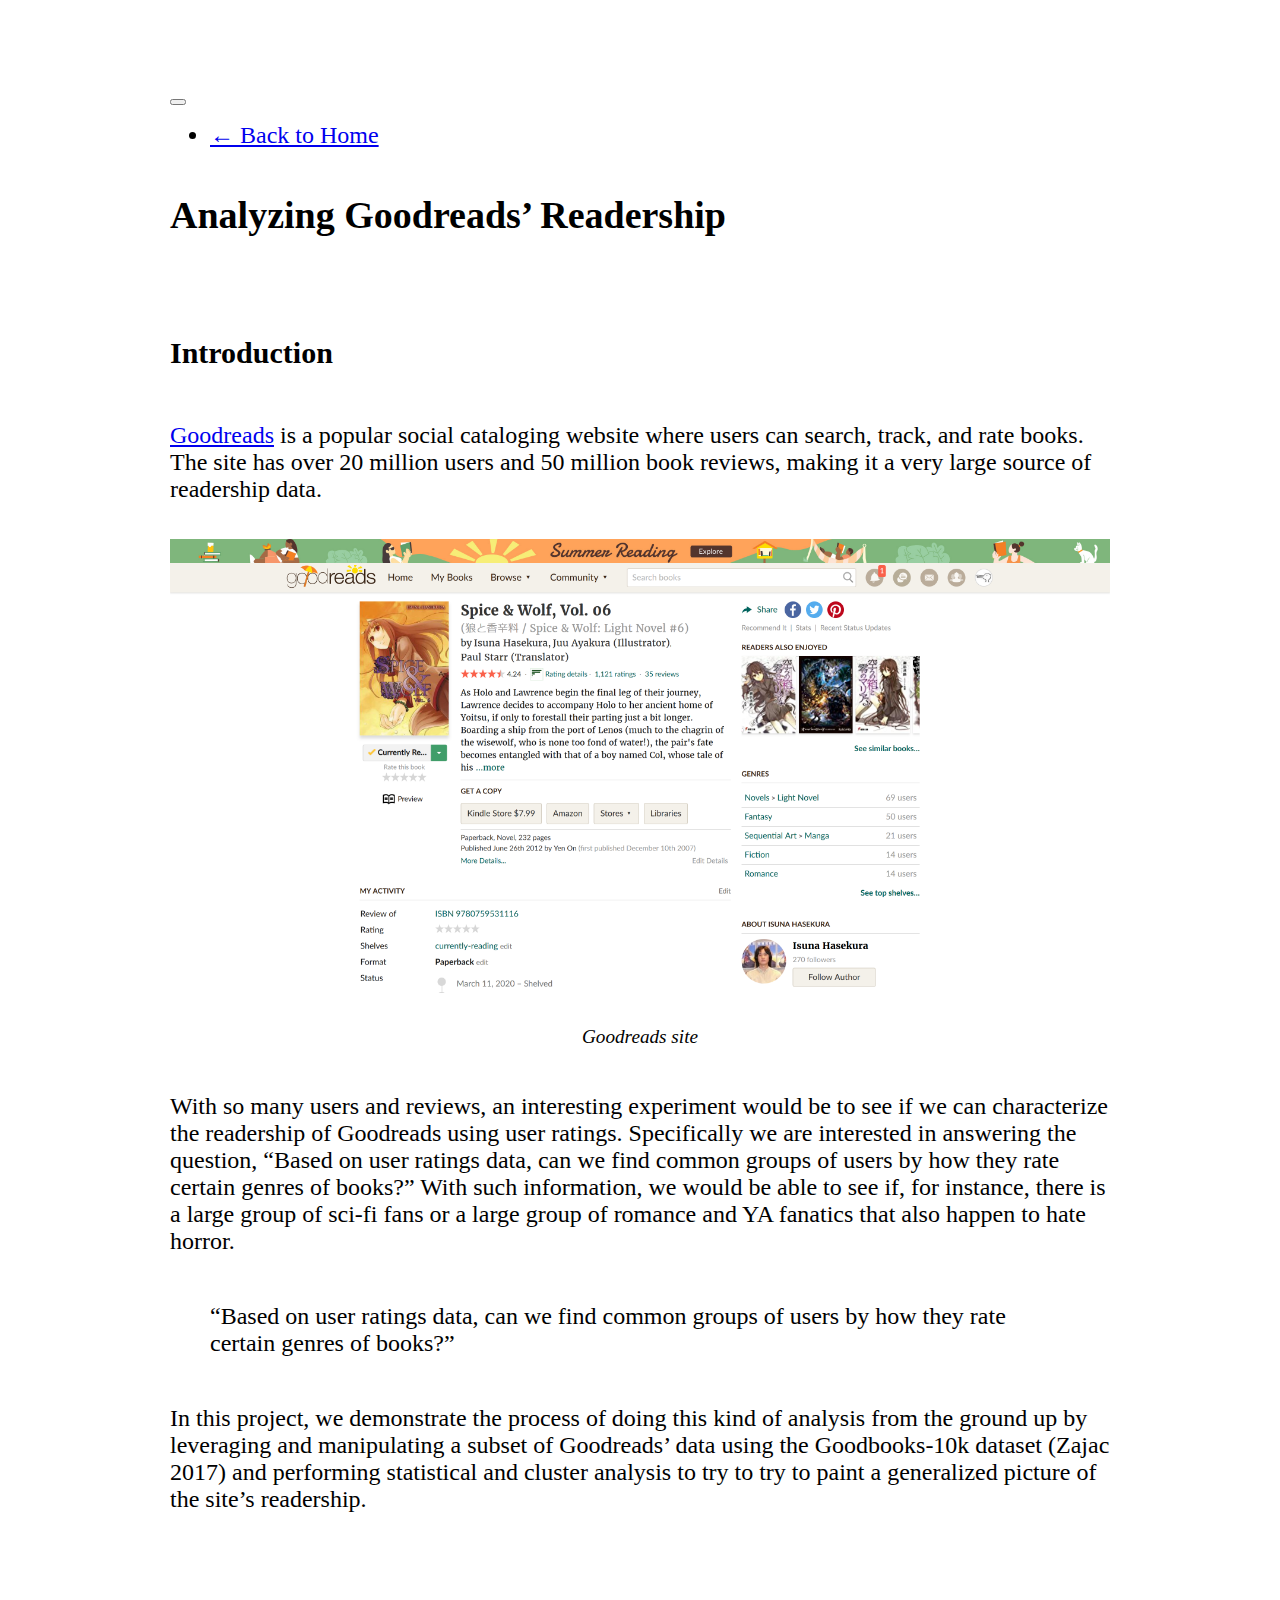
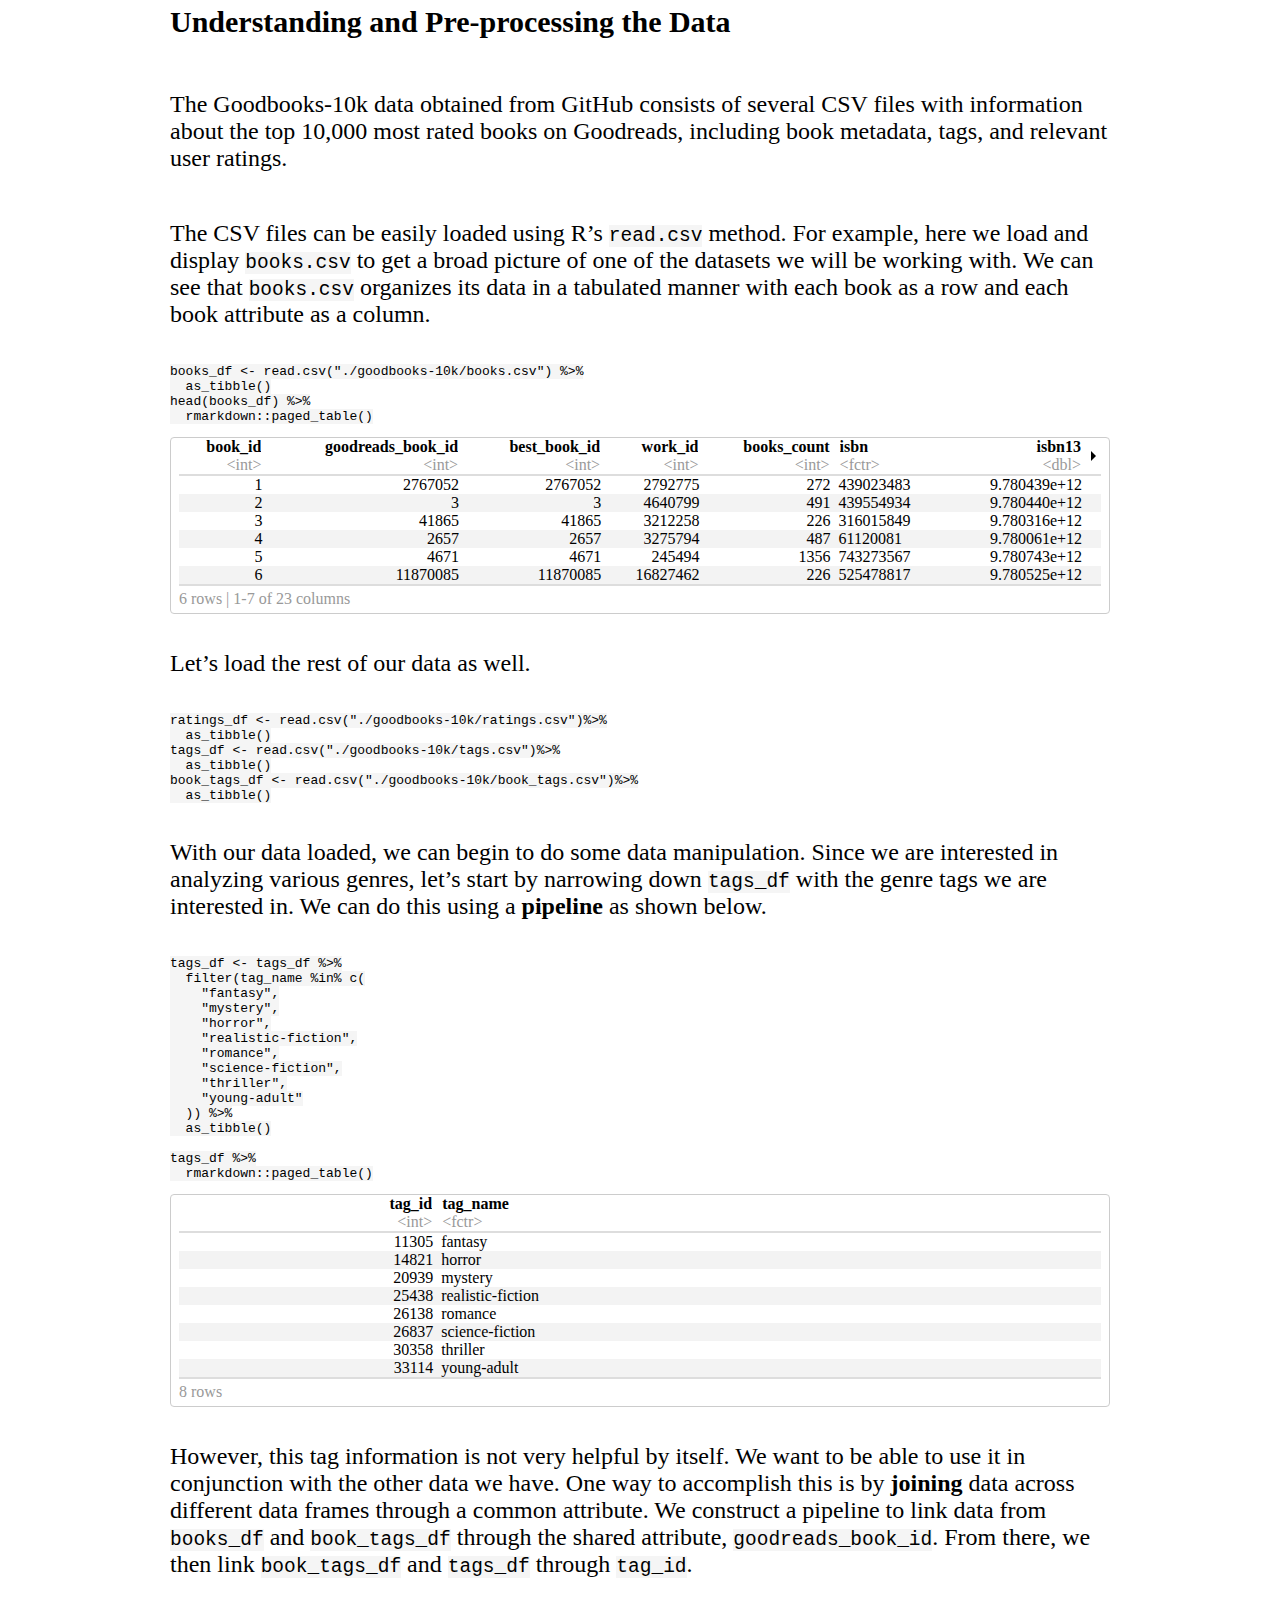
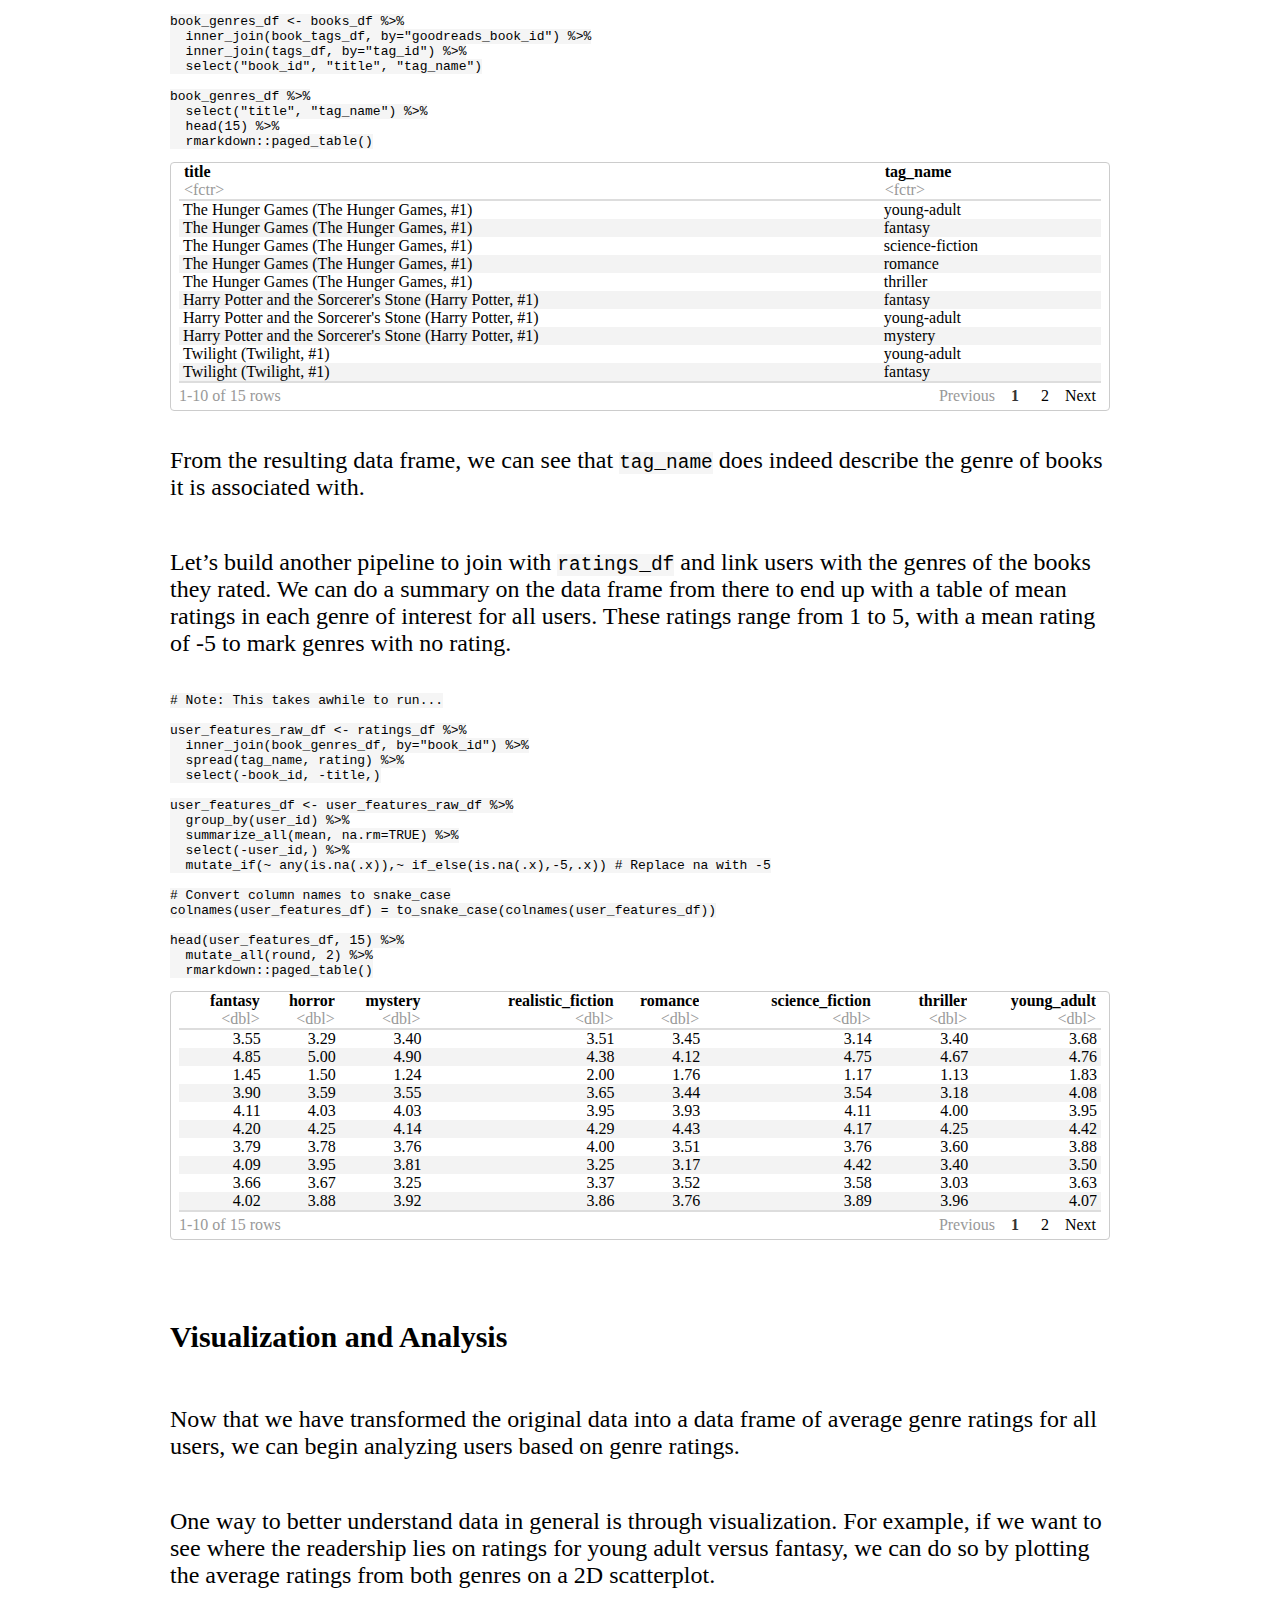
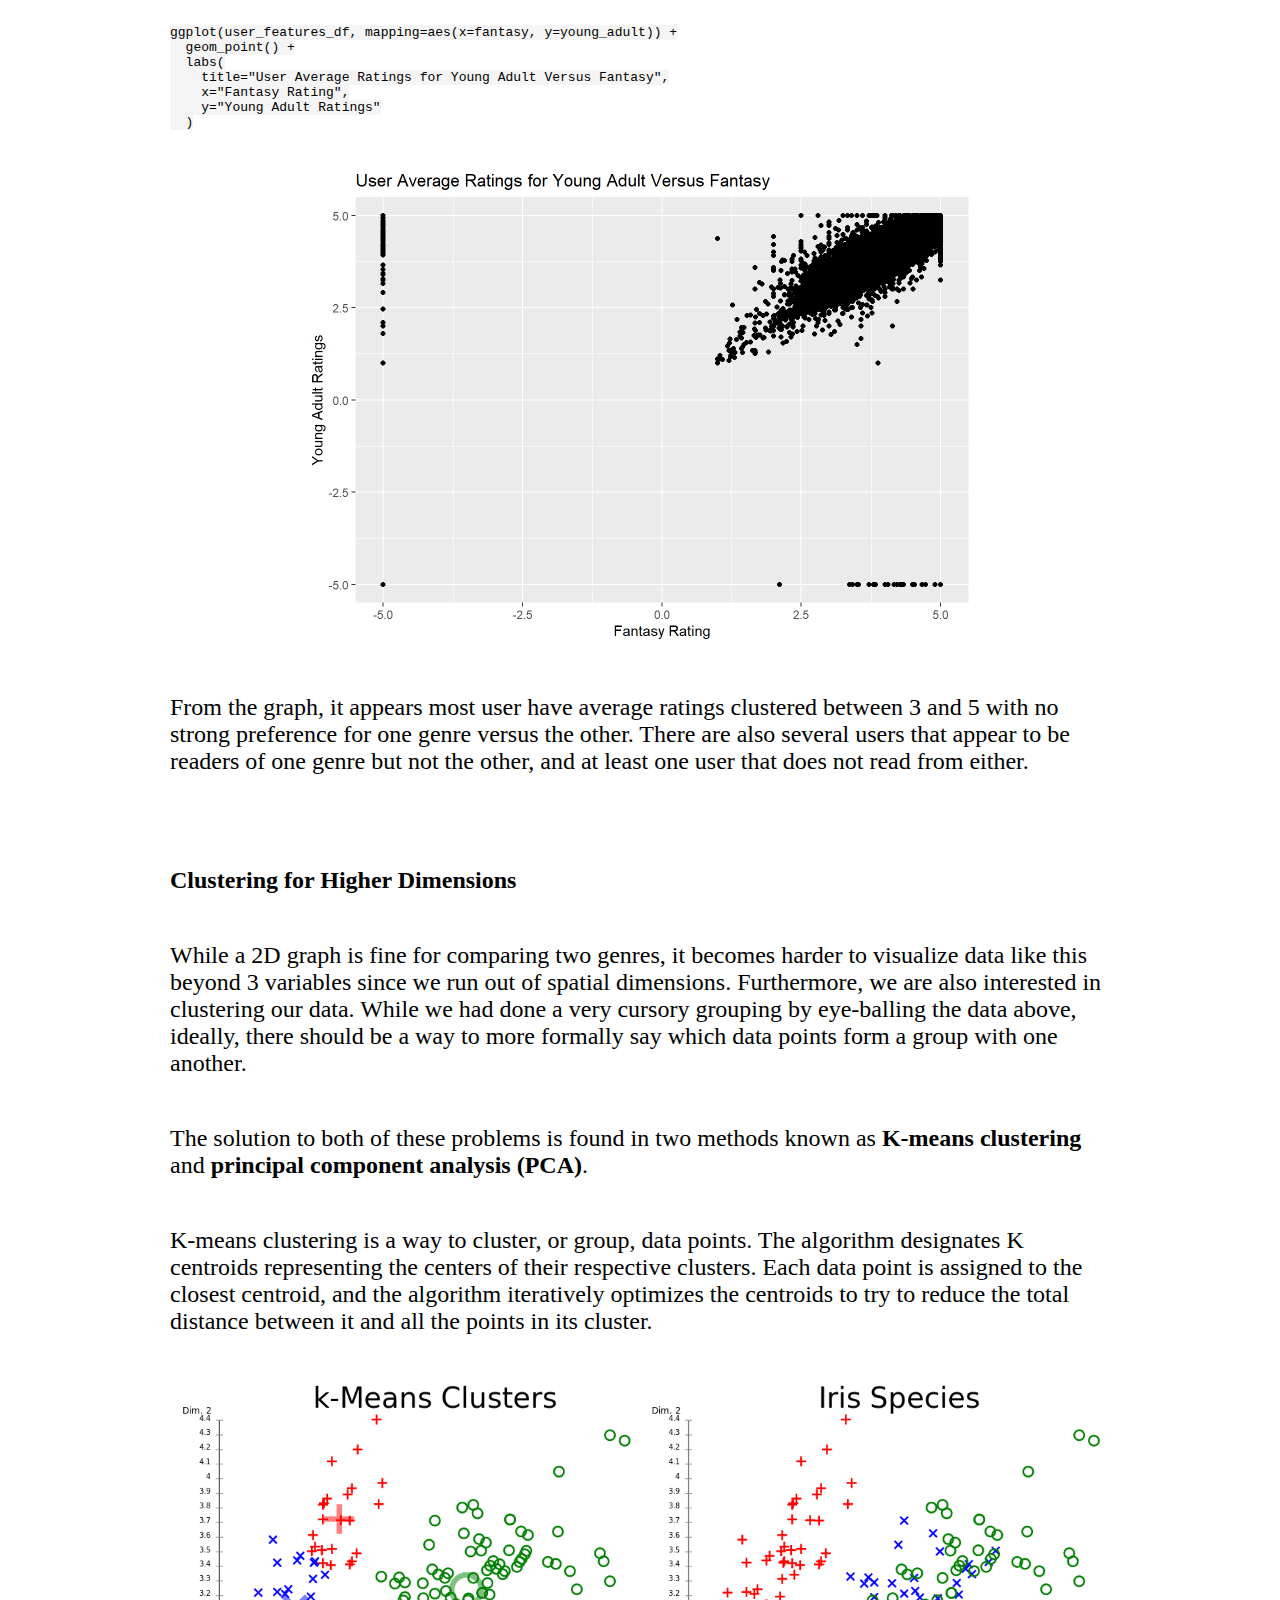
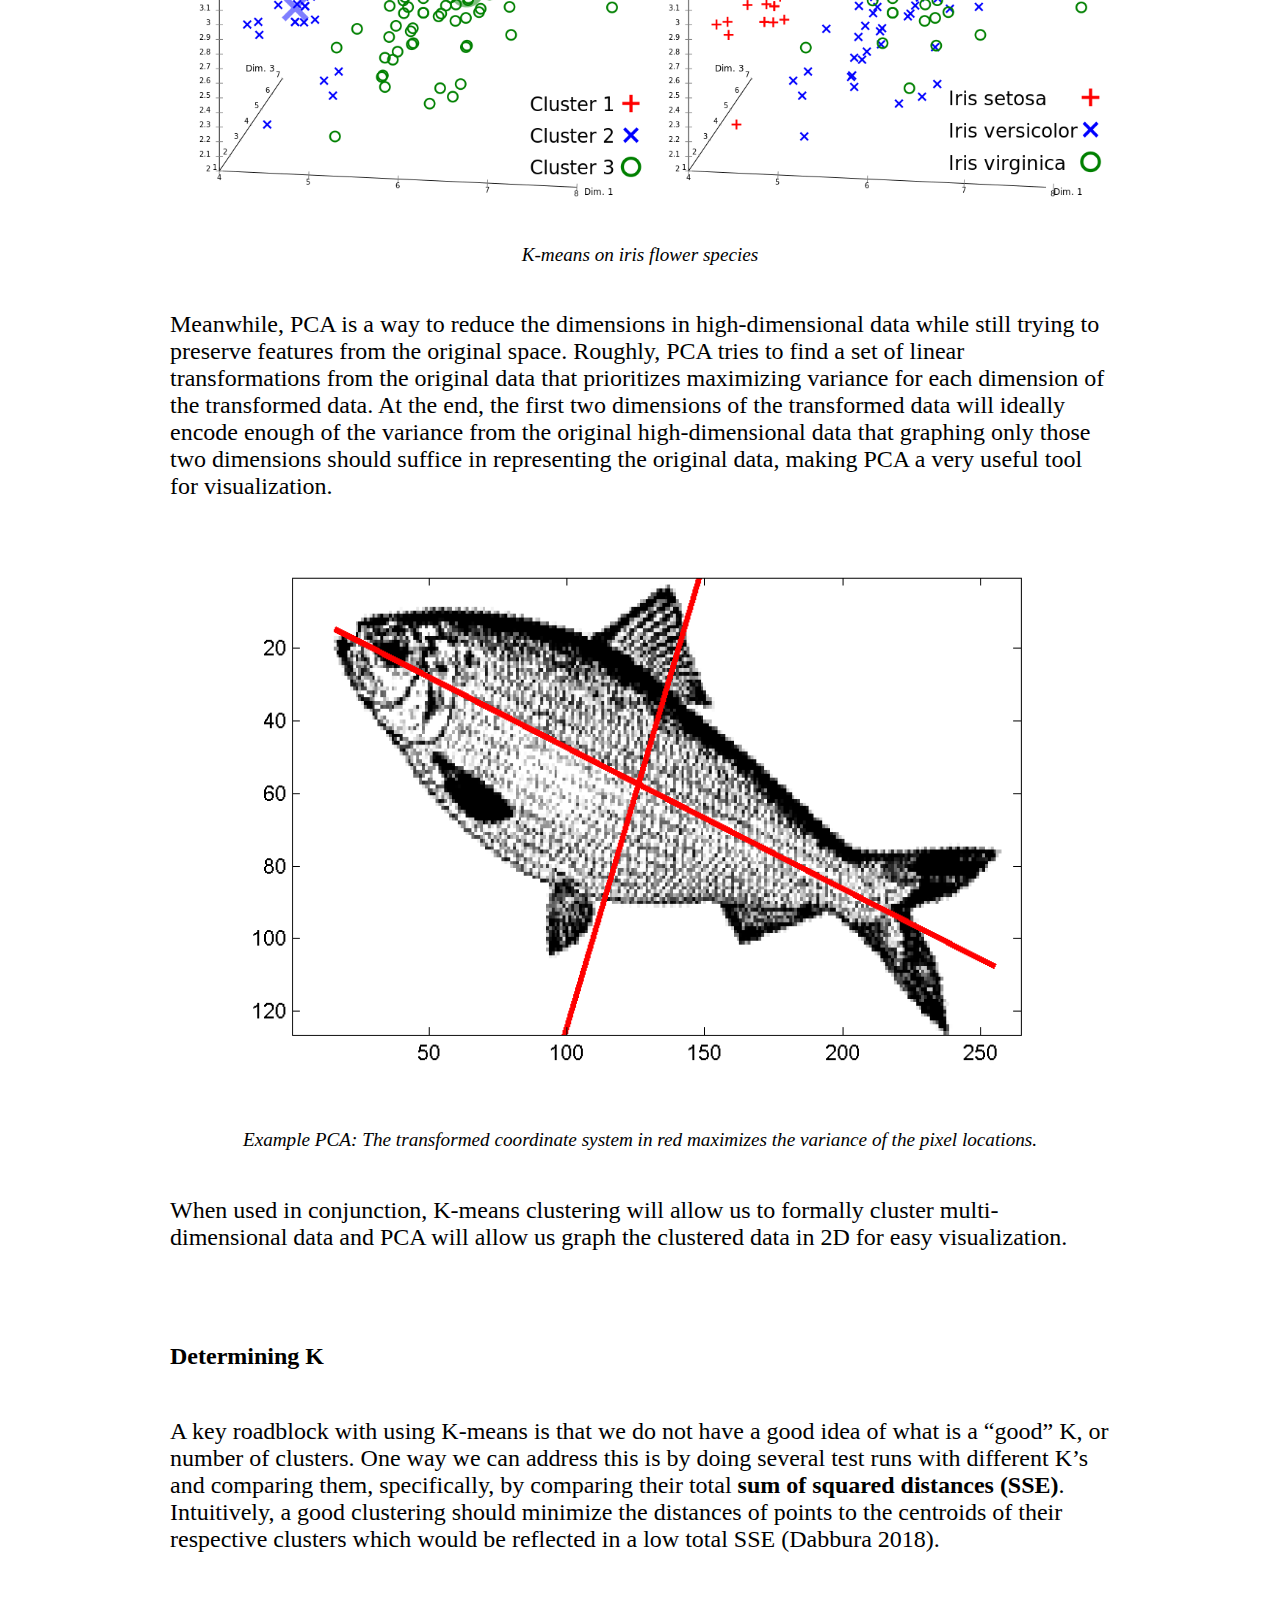
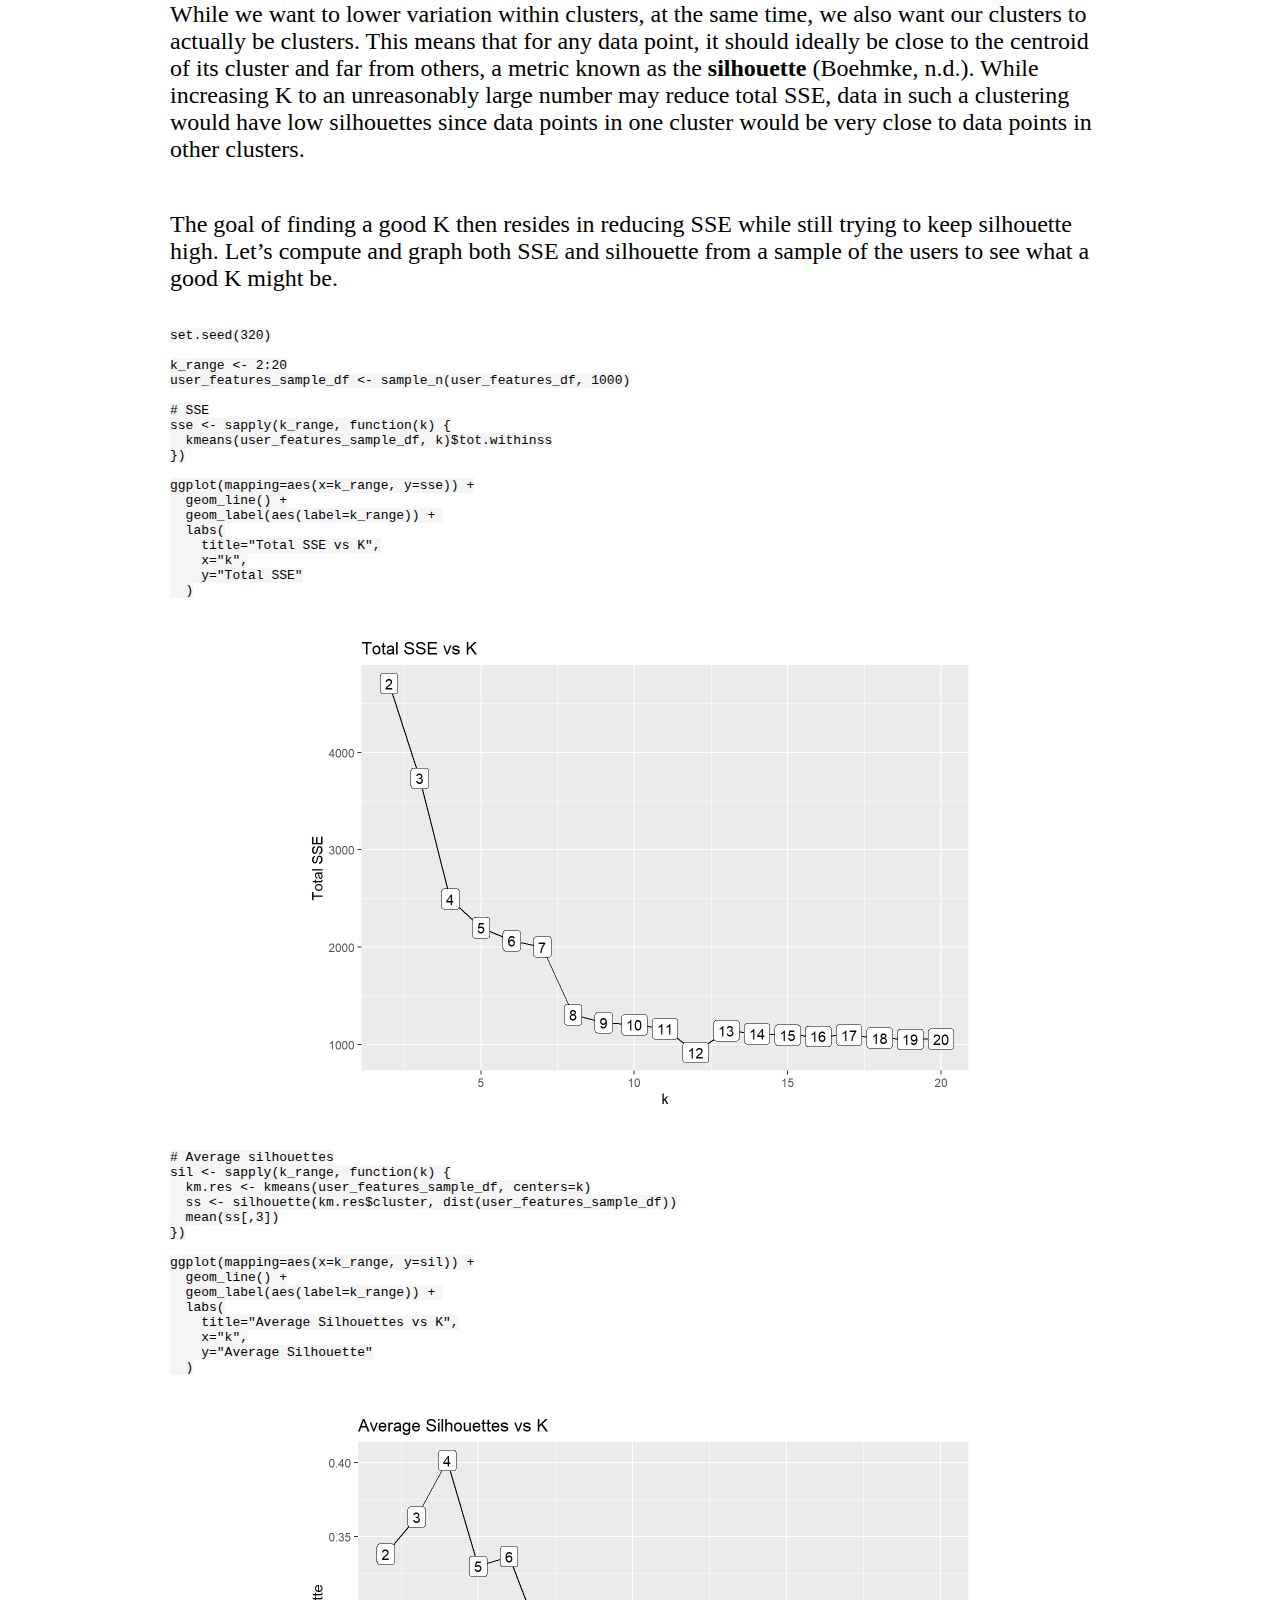
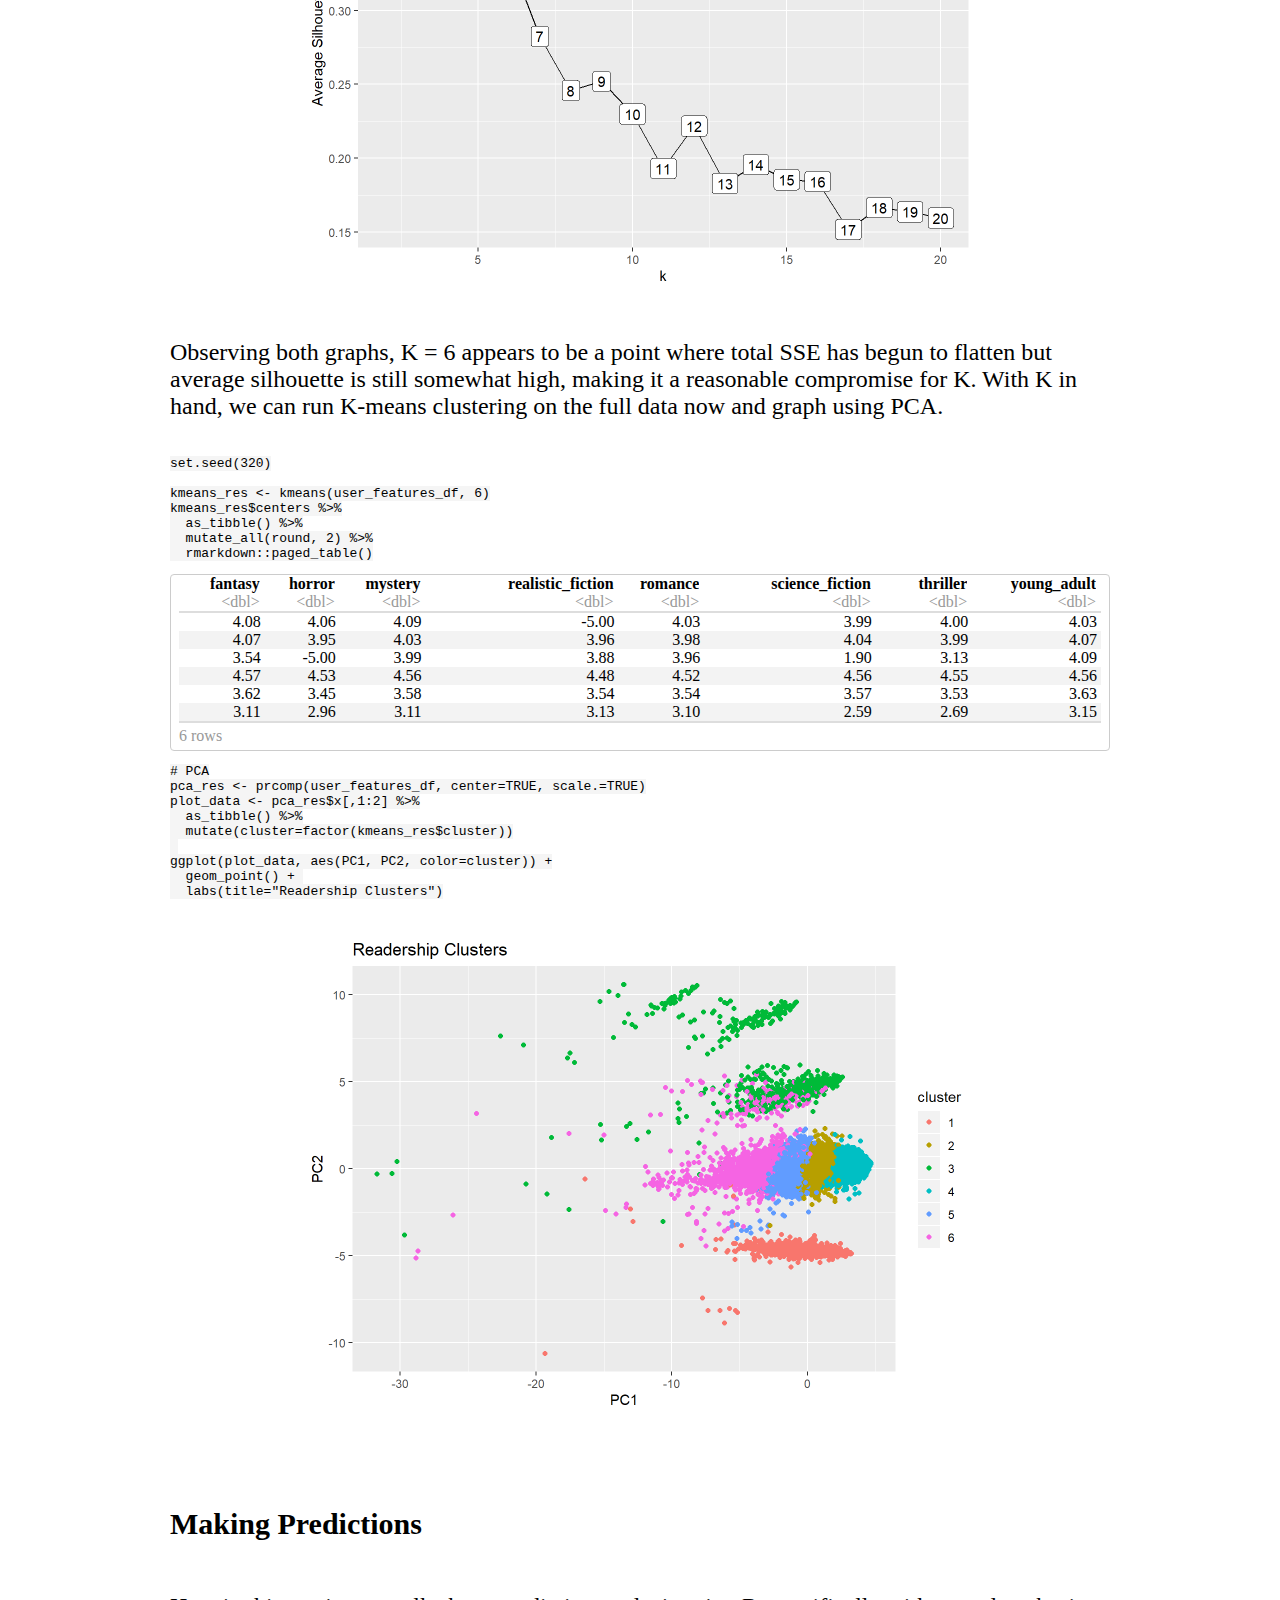
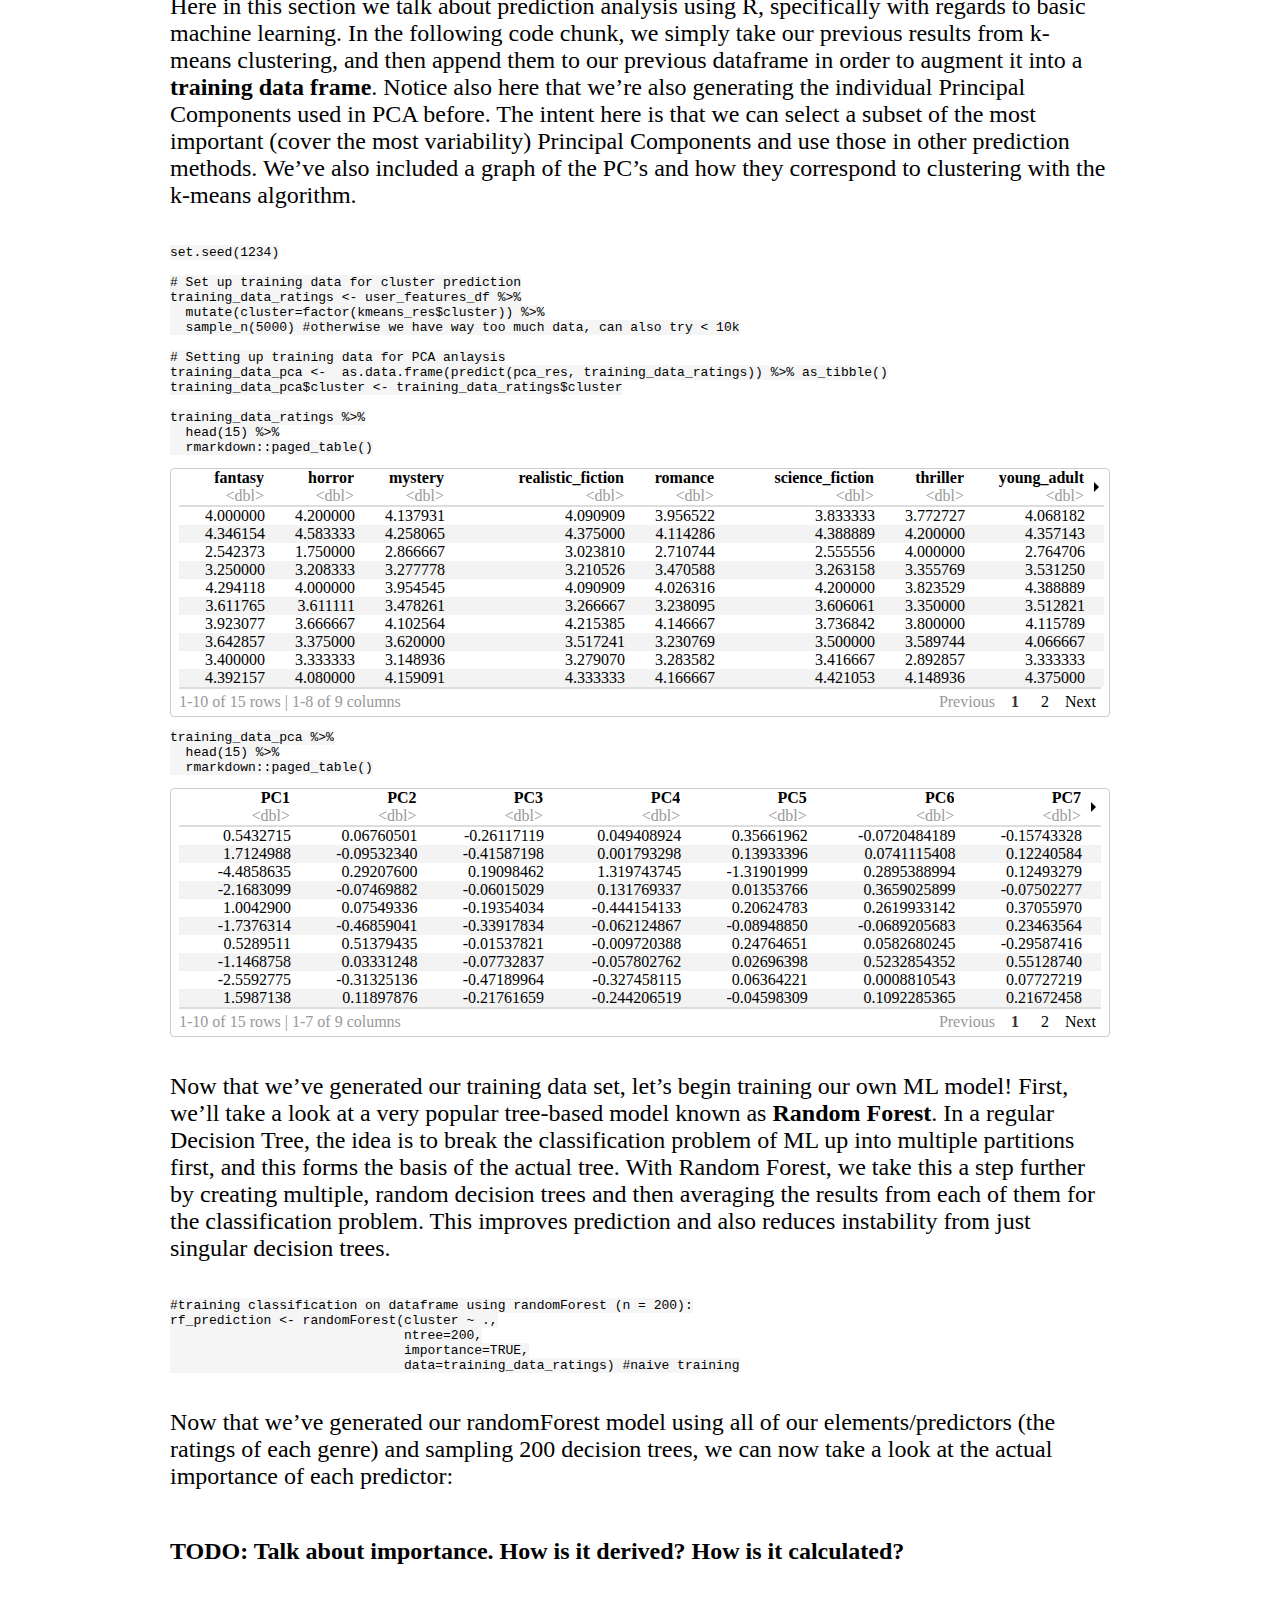
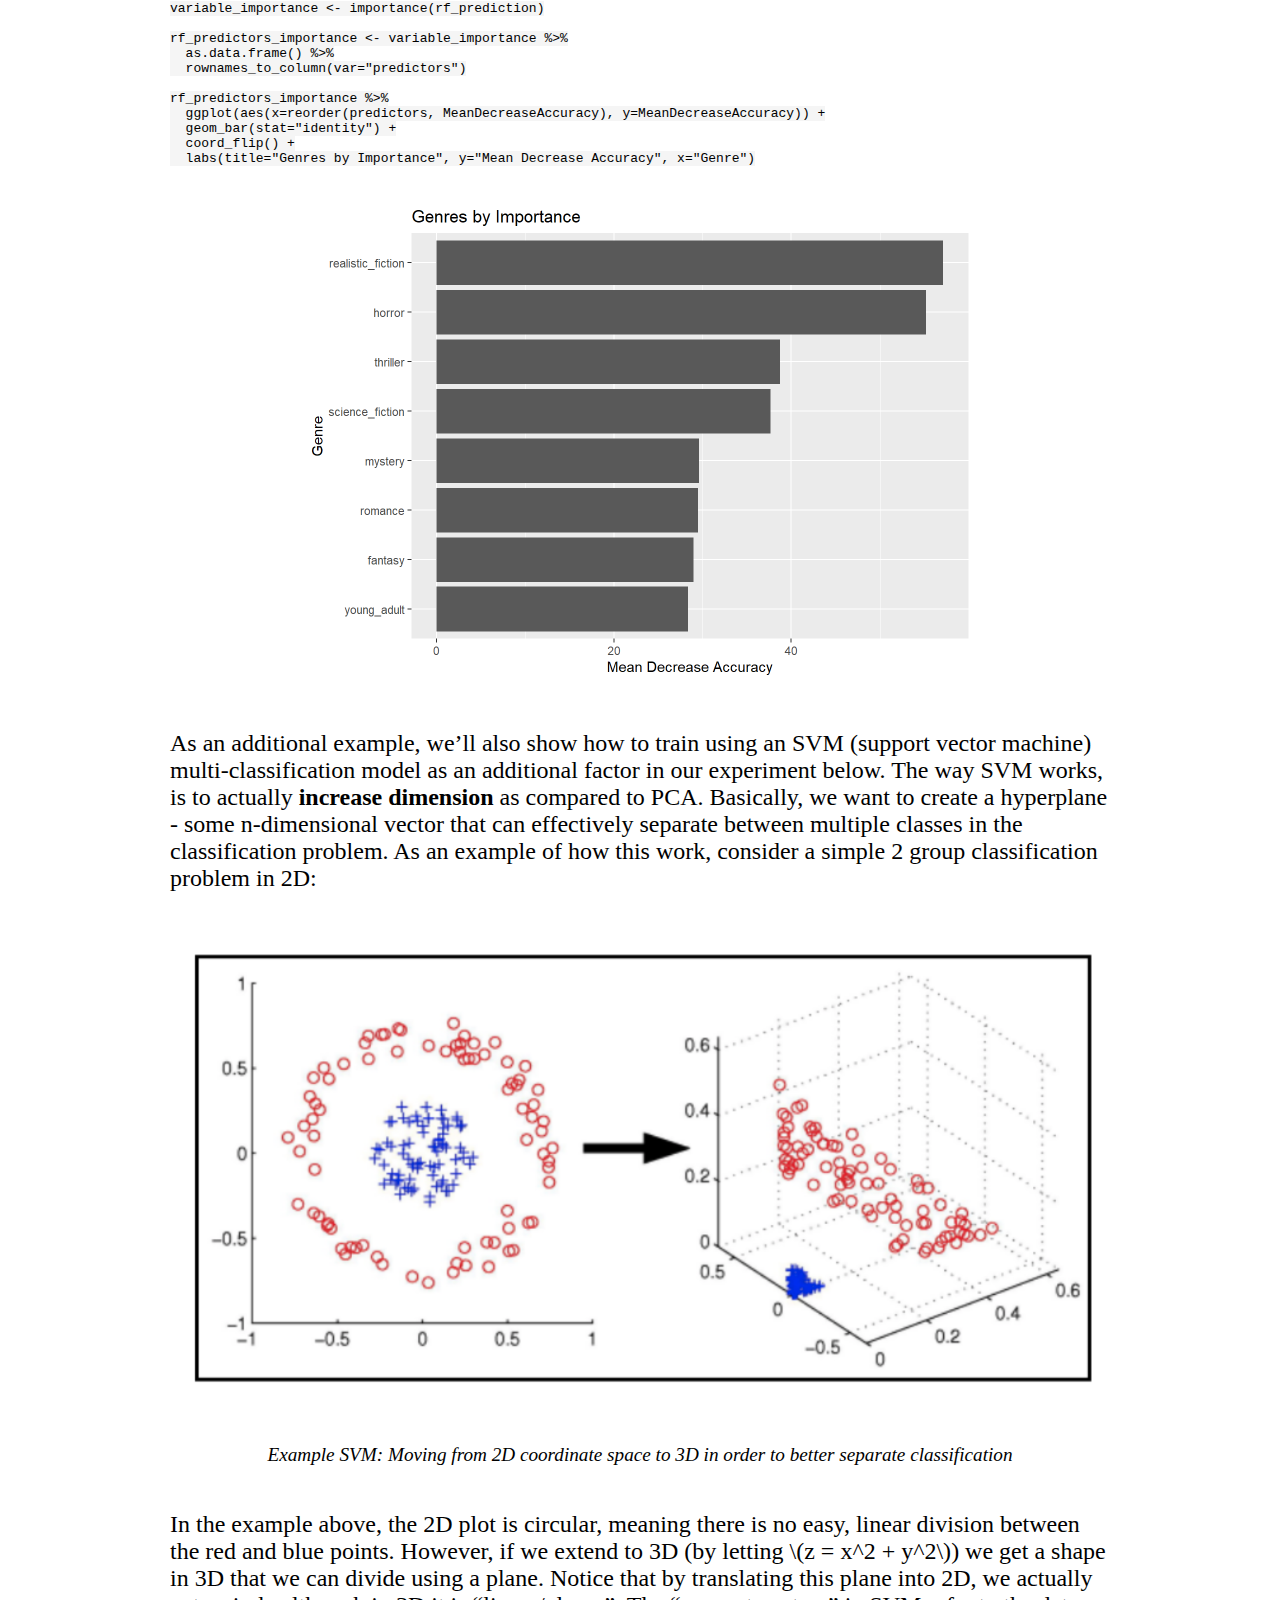
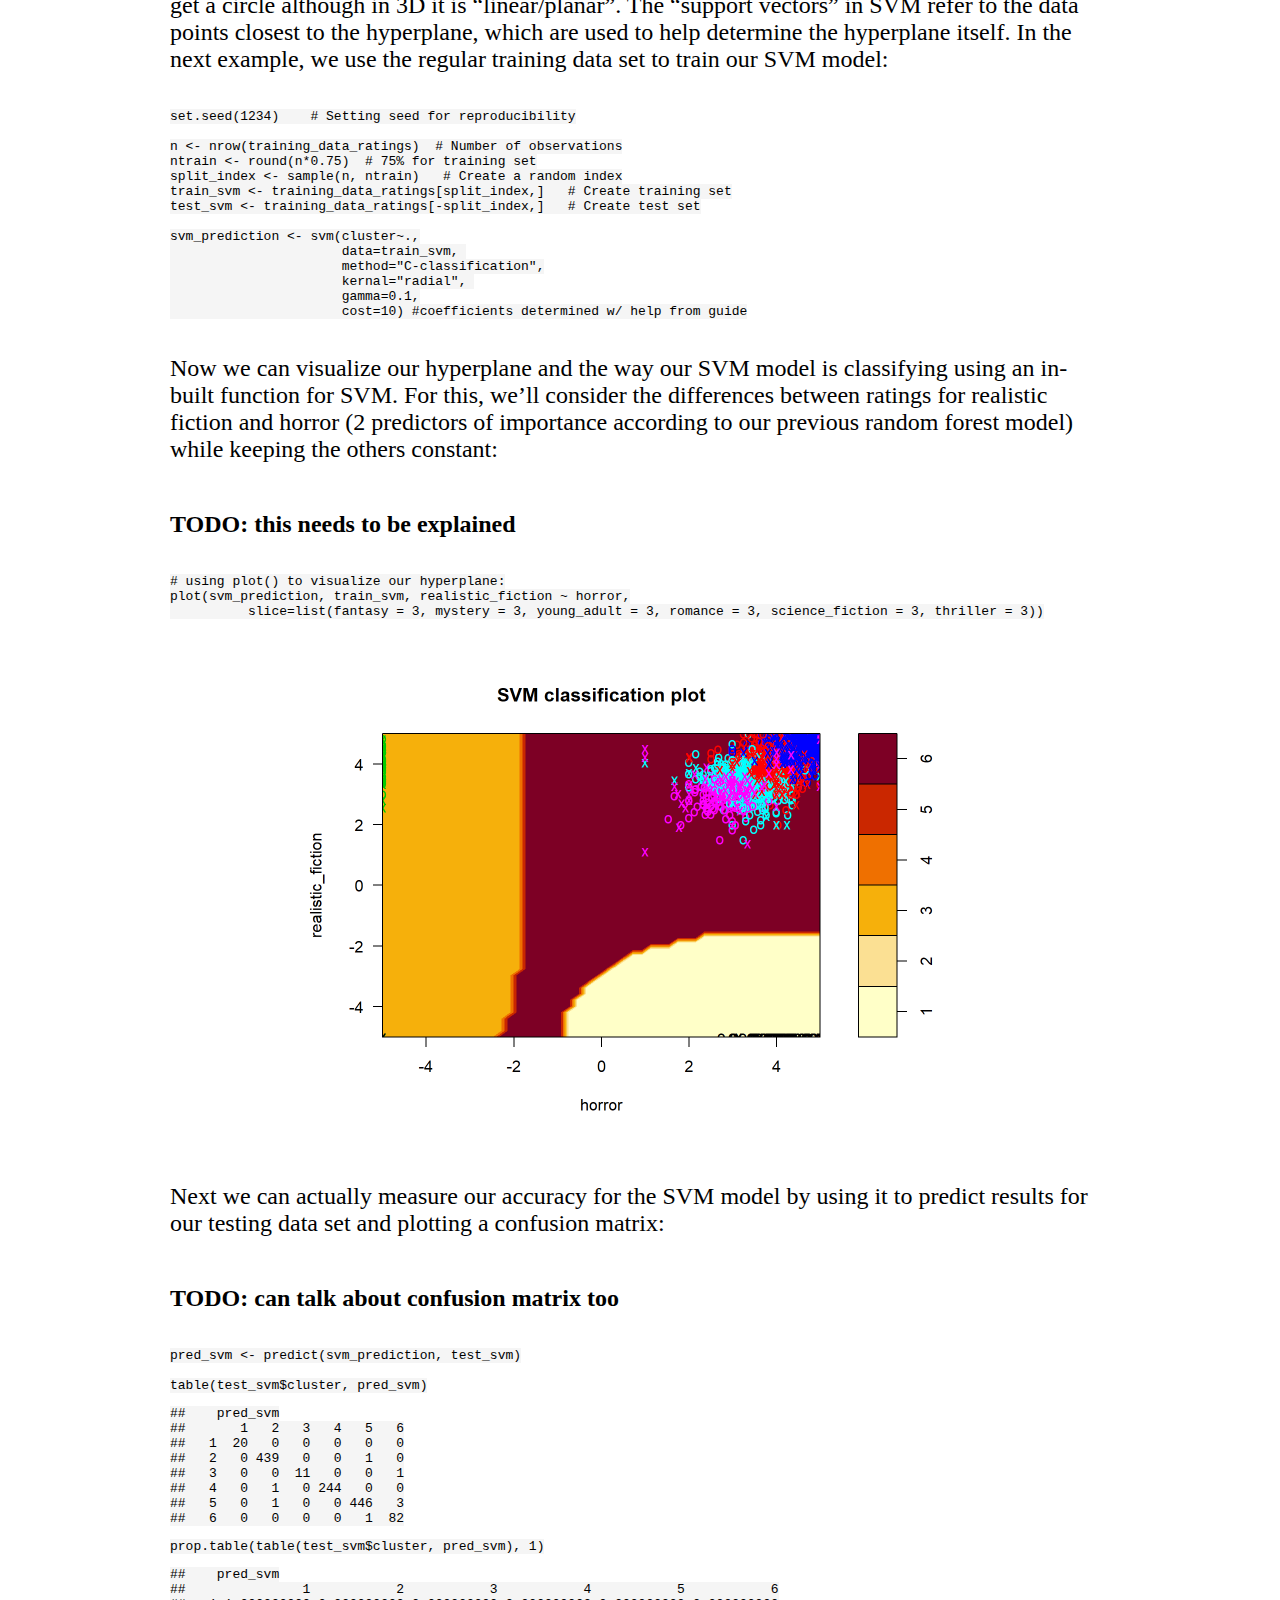
==== commit c2ab0e90: "Make cluster factor" ====
--- a/docs/index.html
+++ b/docs/index.html
@@ -412,7 +412,7 @@
 <img src="images/kmeans_iris.png" alt="K-means on iris flower species" />
 <p class="caption">K-means on iris flower species</p>
 </div>
-<p>Meanwhile, principal component analysis (PCA) is a way to reduce the dimensions in high-dimensional data while still trying to preserve features from the original space. Roughly, PCA tries to find a set of linear transformations from the original data that prioritizes maximizing variance for each dimension of the transformed data. At the end, the first two dimensions of the transformed data will ideally encode enough of the variance from the original high-dimensional data that graphing only those two dimensions should suffice in representing the original data, making PCA a very useful tool for visualization.</p>
+<p>Meanwhile, PCA is a way to reduce the dimensions in high-dimensional data while still trying to preserve features from the original space. Roughly, PCA tries to find a set of linear transformations from the original data that prioritizes maximizing variance for each dimension of the transformed data. At the end, the first two dimensions of the transformed data will ideally encode enough of the variance from the original high-dimensional data that graphing only those two dimensions should suffice in representing the original data, making PCA a very useful tool for visualization.</p>
 <div class="figure">
 <img src="images/pcafish.png" alt="Example PCA: The transformed coordinate system in red maximizes the variance of the pixel locations." />
 <p class="caption">Example PCA: The transformed coordinate system in red maximizes the variance of the pixel locations.</p>
@@ -459,7 +459,7 @@
     y=&quot;Average Silhouette&quot;
   )</code></pre>
 <p><img src="index_files/figure-html/unnamed-chunk-7-2.png" width="672" style="display: block; margin: auto;" /></p>
-<p>Observing both graphs, K = 6 appears to be a point where total SSE has begun to flatten but average silhouette is still somewhat high, making it a reasonable compromise for K. With K in hand, we can run K-means clustering on the full data now.</p>
+<p>Observing both graphs, K = 6 appears to be a point where total SSE has begun to flatten but average silhouette is still somewhat high, making it a reasonable compromise for K. With K in hand, we can run K-means clustering on the full data now and graph using PCA.</p>
 <pre class="r"><code>set.seed(320)
 
 kmeans_res &lt;- kmeans(user_features_df, 6)
@@ -472,8 +472,14 @@
 {"columns":[{"label":["fantasy"],"name":[1],"type":["dbl"],"align":["right"]},{"label":["horror"],"name":[2],"type":["dbl"],"align":["right"]},{"label":["mystery"],"name":[3],"type":["dbl"],"align":["right"]},{"label":["realistic_fiction"],"name":[4],"type":["dbl"],"align":["right"]},{"label":["romance"],"name":[5],"type":["dbl"],"align":["right"]},{"label":["science_fiction"],"name":[6],"type":["dbl"],"align":["right"]},{"label":["thriller"],"name":[7],"type":["dbl"],"align":["right"]},{"label":["young_adult"],"name":[8],"type":["dbl"],"align":["right"]}],"data":[{"1":"4.08","2":"4.06","3":"4.09","4":"-5.00","5":"4.03","6":"3.99","7":"4.00","8":"4.03"},{"1":"4.07","2":"3.95","3":"4.03","4":"3.96","5":"3.98","6":"4.04","7":"3.99","8":"4.07"},{"1":"3.54","2":"-5.00","3":"3.99","4":"3.88","5":"3.96","6":"1.90","7":"3.13","8":"4.09"},{"1":"4.57","2":"4.53","3":"4.56","4":"4.48","5":"4.52","6":"4.56","7":"4.55","8":"4.56"},{"1":"3.62","2":"3.45","3":"3.58","4":"3.54","5":"3.54","6":"3.57","7":"3.53","8":"3.63"},{"1":"3.11","2":"2.96","3":"3.11","4":"3.13","5":"3.10","6":"2.59","7":"2.69","8":"3.15"}],"options":{"columns":{"min":{},"max":[10]},"rows":{"min":[10],"max":[10]},"pages":{}}}
   </script>
 </div>
-<pre class="r"><code># Autoplot automatically does PCA
-autoplot(kmeans_res, data=user_features_df, frame=TRUE) +
+<pre class="r"><code># PCA
+pca_res &lt;- prcomp(user_features_df, center=TRUE, scale.=TRUE)
+plot_data &lt;- pca_res$x[,1:2] %&gt;%
+  as_tibble() %&gt;%
+  mutate(cluster=factor(kmeans_res$cluster))
+ 
+ggplot(plot_data, aes(PC1, PC2, color=cluster)) +
+  geom_point() + 
   labs(title=&quot;Readership Clusters&quot;)</code></pre>
 <p><img src="index_files/figure-html/unnamed-chunk-8-1.png" width="672" style="display: block; margin: auto;" /></p>
 </div>
@@ -481,314 +487,159 @@
 <div id="making-predictions" class="section level2">
 <h2>Making Predictions</h2>
 <p>Here in this section we talk about prediction analysis using R, specifically with regards to basic machine learning. In the following code chunk, we simply take our previous results from k-means clustering, and then append them to our previous dataframe in order to augment it into a <strong>training data frame</strong>. Notice also here that we’re also generating the individual Principal Components used in PCA before. The intent here is that we can select a subset of the most important (cover the most variability) Principal Components and use those in other prediction methods. We’ve also included a graph of the PC’s and how they correspond to clustering with the k-means algorithm.</p>
-<pre class="r"><code># PCA
- pca_res &lt;- prcomp(user_features_df, center=TRUE, scale.=TRUE)
- plot_data &lt;- pca_res$x[,1:2] %&gt;%
-   as_tibble() %&gt;%
-   mutate(cluster=factor(kmeans_res$cluster))
- 
- ggplot(plot_data, aes(PC1, PC2, color=cluster)) +
-   geom_point()</code></pre>
-<p><img src="index_files/figure-html/unnamed-chunk-9-1.png" width="672" /></p>
-<pre class="r"><code>#needed for sampling:
-set.seed(1234)
+<pre class="r"><code>set.seed(1234)
 
 # Set up training data for cluster prediction
-training_data &lt;- user_features_df %&gt;%
-  mutate(cluster=kmeans_res$cluster) %&gt;% sample_n(5000) #otherwise we have way too much data, can also try &lt; 10k
-
-# Setting up training data for PCA anlaysis:
-# add the depenent variable into the pca 
-training_set_pca &lt;-  as.data.frame(predict(pca_res, training_data))
-# add the dependent varaible cluster to the training set
-training_set_pca$cluster &lt;-  training_data$cluster
-
-training_data %&gt;%
+training_data_ratings &lt;- user_features_df %&gt;%
+  mutate(cluster=factor(kmeans_res$cluster)) %&gt;%
+  sample_n(5000) #otherwise we have way too much data, can also try &lt; 10k
+
+# Setting up training data for PCA anlaysis
+training_data_pca &lt;-  as.data.frame(predict(pca_res, training_data_ratings)) %&gt;% as_tibble()
+training_data_pca$cluster &lt;- training_data_ratings$cluster
+
+training_data_ratings %&gt;%
   head(15) %&gt;%
   rmarkdown::paged_table()</code></pre>
 <div data-pagedtable="false">
 <script data-pagedtable-source type="application/json">
-{"columns":[{"label":["fantasy"],"name":[1],"type":["dbl"],"align":["right"]},{"label":["horror"],"name":[2],"type":["dbl"],"align":["right"]},{"label":["mystery"],"name":[3],"type":["dbl"],"align":["right"]},{"label":["realistic_fiction"],"name":[4],"type":["dbl"],"align":["right"]},{"label":["romance"],"name":[5],"type":["dbl"],"align":["right"]},{"label":["science_fiction"],"name":[6],"type":["dbl"],"align":["right"]},{"label":["thriller"],"name":[7],"type":["dbl"],"align":["right"]},{"label":["young_adult"],"name":[8],"type":["dbl"],"align":["right"]},{"label":["cluster"],"name":[9],"type":["int"],"align":["right"]}],"data":[{"1":"4.000000","2":"4.200000","3":"4.137931","4":"4.090909","5":"3.956522","6":"3.833333","7":"3.772727","8":"4.068182","9":"2"},{"1":"4.346154","2":"4.583333","3":"4.258065","4":"4.375000","5":"4.114286","6":"4.388889","7":"4.200000","8":"4.357143","9":"4"},{"1":"2.542373","2":"1.750000","3":"2.866667","4":"3.023810","5":"2.710744","6":"2.555556","7":"4.000000","8":"2.764706","9":"6"},{"1":"3.250000","2":"3.208333","3":"3.277778","4":"3.210526","5":"3.470588","6":"3.263158","7":"3.355769","8":"3.531250","9":"5"},{"1":"4.294118","2":"4.000000","3":"3.954545","4":"4.090909","5":"4.026316","6":"4.200000","7":"3.823529","8":"4.388889","9":"2"},{"1":"3.611765","2":"3.611111","3":"3.478261","4":"3.266667","5":"3.238095","6":"3.606061","7":"3.350000","8":"3.512821","9":"5"},{"1":"3.923077","2":"3.666667","3":"4.102564","4":"4.215385","5":"4.146667","6":"3.736842","7":"3.800000","8":"4.115789","9":"2"},{"1":"3.642857","2":"3.375000","3":"3.620000","4":"3.517241","5":"3.230769","6":"3.500000","7":"3.589744","8":"4.066667","9":"5"},{"1":"3.400000","2":"3.333333","3":"3.148936","4":"3.279070","5":"3.283582","6":"3.416667","7":"2.892857","8":"3.333333","9":"5"},{"1":"4.392157","2":"4.080000","3":"4.159091","4":"4.333333","5":"4.166667","6":"4.421053","7":"4.148936","8":"4.375000","9":"2"},{"1":"4.323944","2":"3.857143","3":"4.432432","4":"4.066667","5":"4.509091","6":"4.300000","7":"4.426471","8":"4.555556","9":"4"},{"1":"4.075758","2":"4.000000","3":"3.861111","4":"4.000000","5":"3.894737","6":"4.100000","7":"4.111111","8":"4.000000","9":"2"},{"1":"3.419355","2":"3.437500","3":"3.433333","4":"3.700000","5":"3.357143","6":"3.418182","7":"3.378788","8":"3.400000","9":"5"},{"1":"2.428571","2":"3.000000","3":"2.571429","4":"3.250000","5":"3.066667","6":"2.000000","7":"3.000000","8":"2.904762","9":"6"},{"1":"4.543478","2":"4.666667","3":"4.516667","4":"4.608696","5":"4.189189","6":"4.516129","7":"4.509091","8":"4.487179","9":"4"}],"options":{"columns":{"min":{},"max":[10]},"rows":{"min":[10],"max":[10]},"pages":{}}}
+{"columns":[{"label":["fantasy"],"name":[1],"type":["dbl"],"align":["right"]},{"label":["horror"],"name":[2],"type":["dbl"],"align":["right"]},{"label":["mystery"],"name":[3],"type":["dbl"],"align":["right"]},{"label":["realistic_fiction"],"name":[4],"type":["dbl"],"align":["right"]},{"label":["romance"],"name":[5],"type":["dbl"],"align":["right"]},{"label":["science_fiction"],"name":[6],"type":["dbl"],"align":["right"]},{"label":["thriller"],"name":[7],"type":["dbl"],"align":["right"]},{"label":["young_adult"],"name":[8],"type":["dbl"],"align":["right"]},{"label":["cluster"],"name":[9],"type":["fctr"],"align":["left"]}],"data":[{"1":"4.000000","2":"4.200000","3":"4.137931","4":"4.090909","5":"3.956522","6":"3.833333","7":"3.772727","8":"4.068182","9":"2"},{"1":"4.346154","2":"4.583333","3":"4.258065","4":"4.375000","5":"4.114286","6":"4.388889","7":"4.200000","8":"4.357143","9":"4"},{"1":"2.542373","2":"1.750000","3":"2.866667","4":"3.023810","5":"2.710744","6":"2.555556","7":"4.000000","8":"2.764706","9":"6"},{"1":"3.250000","2":"3.208333","3":"3.277778","4":"3.210526","5":"3.470588","6":"3.263158","7":"3.355769","8":"3.531250","9":"5"},{"1":"4.294118","2":"4.000000","3":"3.954545","4":"4.090909","5":"4.026316","6":"4.200000","7":"3.823529","8":"4.388889","9":"2"},{"1":"3.611765","2":"3.611111","3":"3.478261","4":"3.266667","5":"3.238095","6":"3.606061","7":"3.350000","8":"3.512821","9":"5"},{"1":"3.923077","2":"3.666667","3":"4.102564","4":"4.215385","5":"4.146667","6":"3.736842","7":"3.800000","8":"4.115789","9":"2"},{"1":"3.642857","2":"3.375000","3":"3.620000","4":"3.517241","5":"3.230769","6":"3.500000","7":"3.589744","8":"4.066667","9":"5"},{"1":"3.400000","2":"3.333333","3":"3.148936","4":"3.279070","5":"3.283582","6":"3.416667","7":"2.892857","8":"3.333333","9":"5"},{"1":"4.392157","2":"4.080000","3":"4.159091","4":"4.333333","5":"4.166667","6":"4.421053","7":"4.148936","8":"4.375000","9":"2"},{"1":"4.323944","2":"3.857143","3":"4.432432","4":"4.066667","5":"4.509091","6":"4.300000","7":"4.426471","8":"4.555556","9":"4"},{"1":"4.075758","2":"4.000000","3":"3.861111","4":"4.000000","5":"3.894737","6":"4.100000","7":"4.111111","8":"4.000000","9":"2"},{"1":"3.419355","2":"3.437500","3":"3.433333","4":"3.700000","5":"3.357143","6":"3.418182","7":"3.378788","8":"3.400000","9":"5"},{"1":"2.428571","2":"3.000000","3":"2.571429","4":"3.250000","5":"3.066667","6":"2.000000","7":"3.000000","8":"2.904762","9":"6"},{"1":"4.543478","2":"4.666667","3":"4.516667","4":"4.608696","5":"4.189189","6":"4.516129","7":"4.509091","8":"4.487179","9":"4"}],"options":{"columns":{"min":{},"max":[10]},"rows":{"min":[10],"max":[10]},"pages":{}}}
   </script>
 </div>
-<pre class="r"><code>training_set_pca %&gt;%
+<pre class="r"><code>training_data_pca %&gt;%
   head(15) %&gt;%
   rmarkdown::paged_table()</code></pre>
 <div data-pagedtable="false">
 <script data-pagedtable-source type="application/json">
-{"columns":[{"label":[""],"name":["_rn_"],"type":[""],"align":["left"]},{"label":["PC1"],"name":[1],"type":["dbl"],"align":["right"]},{"label":["PC2"],"name":[2],"type":["dbl"],"align":["right"]},{"label":["PC3"],"name":[3],"type":["dbl"],"align":["right"]},{"label":["PC4"],"name":[4],"type":["dbl"],"align":["right"]},{"label":["PC5"],"name":[5],"type":["dbl"],"align":["right"]},{"label":["PC6"],"name":[6],"type":["dbl"],"align":["right"]},{"label":["PC7"],"name":[7],"type":["dbl"],"align":["right"]},{"label":["PC8"],"name":[8],"type":["dbl"],"align":["right"]},{"label":["cluster"],"name":[9],"type":["int"],"align":["right"]}],"data":[{"1":"0.5432715","2":"0.06760501","3":"-0.26117119","4":"0.049408924","5":"0.35661962","6":"-0.0720484189","7":"-0.15743328","8":"0.209150837","9":"2","_rn_":"1"},{"1":"1.7124988","2":"-0.09532340","3":"-0.41587198","4":"0.001793298","5":"0.13933396","6":"0.0741115408","7":"0.12240584","8":"0.168393079","9":"4","_rn_":"2"},{"1":"-4.4858635","2":"0.29207600","3":"0.19098462","4":"1.319743745","5":"-1.31901999","6":"0.2895388994","7":"0.12493279","8":"0.002011214","9":"6","_rn_":"3"},{"1":"-2.1683099","2":"-0.07469882","3":"-0.06015029","4":"0.131769337","5":"0.01353766","6":"0.3659025899","7":"-0.07502277","8":"-0.238329350","9":"5","_rn_":"4"},{"1":"1.0042900","2":"0.07549336","3":"-0.19354034","4":"-0.444154133","5":"0.20624783","6":"0.2619933142","7":"0.37055970","8":"-0.025279148","9":"2","_rn_":"5"},{"1":"-1.7376314","2":"-0.46859041","3":"-0.33917834","4":"-0.062124867","5":"-0.08948850","6":"-0.0689205683","7":"0.23463564","8":"0.233711202","9":"5","_rn_":"6"},{"1":"0.5289511","2":"0.51379435","3":"-0.01537821","4":"-0.009720388","5":"0.24764651","6":"0.0582680245","7":"-0.29587416","8":"-0.057938315","9":"2","_rn_":"7"},{"1":"-1.1468758","2":"0.03331248","3":"-0.07732837","4":"-0.057802762","5":"0.02696398","6":"0.5232854352","7":"0.55128740","8":"0.637532659","9":"5","_rn_":"8"},{"1":"-2.5592775","2":"-0.31325136","3":"-0.47189964","4":"-0.327458115","5":"0.06364221","6":"0.0008810543","7":"0.07727219","8":"-0.222155851","9":"5","_rn_":"9"},{"1":"1.5987138","2":"0.11897876","3":"-0.21761659","4":"-0.244206519","5":"-0.04598309","6":"0.1092285365","7":"0.21672458","8":"-0.023056364","9":"2","_rn_":"10"},{"1":"2.1594241","2":"0.36319724","3":"0.42779839","4":"-0.032419488","5":"0.02760074","6":"0.2542841936","7":"-0.17024490","8":"-0.082556828","9":"4","_rn_":"11"},{"1":"0.4501249","2":"-0.12269423","3":"-0.28559652","4":"0.122082956","5":"-0.17601531","6":"0.0715410461","7":"0.22023329","8":"-0.121412455","9":"2","_rn_":"12"},{"1":"-1.9275514","2":"-0.07091472","3":"-0.48955500","4":"0.167066369","5":"-0.12405981","6":"-0.0504020783","7":"-0.03436655","8":"0.004469251","9":"5","_rn_":"13"},{"1":"-4.7187872","2":"0.20184691","3":"-0.44044534","4":"0.971369577","5":"0.35026165","6":"0.4968258379","7":"-0.15497733","8":"-0.632476016","9":"6","_rn_":"14"},{"1":"2.4385145","2":"0.01557281","3":"-0.36082437","4":"0.137893680","5":"0.02324007","6":"-0.0499055453","7":"0.17861266","8":"0.370130036","9":"4","_rn_":"15"}],"options":{"columns":{"min":{},"max":[10]},"rows":{"min":[10],"max":[10]},"pages":{}}}
+{"columns":[{"label":["PC1"],"name":[1],"type":["dbl"],"align":["right"]},{"label":["PC2"],"name":[2],"type":["dbl"],"align":["right"]},{"label":["PC3"],"name":[3],"type":["dbl"],"align":["right"]},{"label":["PC4"],"name":[4],"type":["dbl"],"align":["right"]},{"label":["PC5"],"name":[5],"type":["dbl"],"align":["right"]},{"label":["PC6"],"name":[6],"type":["dbl"],"align":["right"]},{"label":["PC7"],"name":[7],"type":["dbl"],"align":["right"]},{"label":["PC8"],"name":[8],"type":["dbl"],"align":["right"]},{"label":["cluster"],"name":[9],"type":["fctr"],"align":["left"]}],"data":[{"1":"0.5432715","2":"0.06760501","3":"-0.26117119","4":"0.049408924","5":"0.35661962","6":"-0.0720484189","7":"-0.15743328","8":"0.209150837","9":"2"},{"1":"1.7124988","2":"-0.09532340","3":"-0.41587198","4":"0.001793298","5":"0.13933396","6":"0.0741115408","7":"0.12240584","8":"0.168393079","9":"4"},{"1":"-4.4858635","2":"0.29207600","3":"0.19098462","4":"1.319743745","5":"-1.31901999","6":"0.2895388994","7":"0.12493279","8":"0.002011214","9":"6"},{"1":"-2.1683099","2":"-0.07469882","3":"-0.06015029","4":"0.131769337","5":"0.01353766","6":"0.3659025899","7":"-0.07502277","8":"-0.238329350","9":"5"},{"1":"1.0042900","2":"0.07549336","3":"-0.19354034","4":"-0.444154133","5":"0.20624783","6":"0.2619933142","7":"0.37055970","8":"-0.025279148","9":"2"},{"1":"-1.7376314","2":"-0.46859041","3":"-0.33917834","4":"-0.062124867","5":"-0.08948850","6":"-0.0689205683","7":"0.23463564","8":"0.233711202","9":"5"},{"1":"0.5289511","2":"0.51379435","3":"-0.01537821","4":"-0.009720388","5":"0.24764651","6":"0.0582680245","7":"-0.29587416","8":"-0.057938315","9":"2"},{"1":"-1.1468758","2":"0.03331248","3":"-0.07732837","4":"-0.057802762","5":"0.02696398","6":"0.5232854352","7":"0.55128740","8":"0.637532659","9":"5"},{"1":"-2.5592775","2":"-0.31325136","3":"-0.47189964","4":"-0.327458115","5":"0.06364221","6":"0.0008810543","7":"0.07727219","8":"-0.222155851","9":"5"},{"1":"1.5987138","2":"0.11897876","3":"-0.21761659","4":"-0.244206519","5":"-0.04598309","6":"0.1092285365","7":"0.21672458","8":"-0.023056364","9":"2"},{"1":"2.1594241","2":"0.36319724","3":"0.42779839","4":"-0.032419488","5":"0.02760074","6":"0.2542841936","7":"-0.17024490","8":"-0.082556828","9":"4"},{"1":"0.4501249","2":"-0.12269423","3":"-0.28559652","4":"0.122082956","5":"-0.17601531","6":"0.0715410461","7":"0.22023329","8":"-0.121412455","9":"2"},{"1":"-1.9275514","2":"-0.07091472","3":"-0.48955500","4":"0.167066369","5":"-0.12405981","6":"-0.0504020783","7":"-0.03436655","8":"0.004469251","9":"5"},{"1":"-4.7187872","2":"0.20184691","3":"-0.44044534","4":"0.971369577","5":"0.35026165","6":"0.4968258379","7":"-0.15497733","8":"-0.632476016","9":"6"},{"1":"2.4385145","2":"0.01557281","3":"-0.36082437","4":"0.137893680","5":"0.02324007","6":"-0.0499055453","7":"0.17861266","8":"0.370130036","9":"4"}],"options":{"columns":{"min":{},"max":[10]},"rows":{"min":[10],"max":[10]},"pages":{}}}
   </script>
 </div>
 <p>Now that we’ve generated our training data set, let’s begin training our own ML model! First, we’ll take a look at a very popular tree-based model known as <strong>Random Forest</strong>. In a regular Decision Tree, the idea is to break the classification problem of ML up into multiple partitions first, and this forms the basis of the actual tree. With Random Forest, we take this a step further by creating multiple, random decision trees and then averaging the results from each of them for the classification problem. This improves prediction and also reduces instability from just singular decision trees.</p>
-<pre class="r"><code>library(randomForest)</code></pre>
-<pre><code>## Warning: package &#39;randomForest&#39; was built under R version 3.6.3</code></pre>
-<pre><code>## randomForest 4.6-14</code></pre>
-<pre><code>## Type rfNews() to see new features/changes/bug fixes.</code></pre>
-<pre><code>## 
-## Attaching package: &#39;randomForest&#39;</code></pre>
-<pre><code>## The following object is masked from &#39;package:dplyr&#39;:
-## 
-##     combine</code></pre>
-<pre><code>## The following object is masked from &#39;package:ggplot2&#39;:
-## 
-##     margin</code></pre>
 <pre class="r"><code>#training classification on dataframe using randomForest (n = 200):
-rf_prediction &lt;- randomForest(cluster~., ntree=200, importance=TRUE, data=training_data) #naive training</code></pre>
+rf_prediction &lt;- randomForest(cluster ~ .,
+                              ntree=200,
+                              importance=TRUE,
+                              data=training_data_ratings) #naive training</code></pre>
 <p>Now that we’ve generated our randomForest model using all of our elements/predictors (the ratings of each genre) and sampling 200 decision trees, we can now take a look at the actual importance of each predictor:</p>
+<p><strong>TODO: Talk about importance. How is it derived? How is it calculated?</strong></p>
 <pre class="r"><code>variable_importance &lt;- importance(rf_prediction)
-knitr::kable(head(round(variable_importance, digits=2))) </code></pre>
-<table>
-<thead>
-<tr class="header">
-<th></th>
-<th align="right">%IncMSE</th>
-<th align="right">IncNodePurity</th>
-</tr>
-</thead>
-<tbody>
-<tr class="odd">
-<td>fantasy</td>
-<td align="right">22.62</td>
-<td align="right">2184.90</td>
-</tr>
-<tr class="even">
-<td>horror</td>
-<td align="right">44.20</td>
-<td align="right">767.03</td>
-</tr>
-<tr class="odd">
-<td>mystery</td>
-<td align="right">30.57</td>
-<td align="right">1787.11</td>
-</tr>
-<tr class="even">
-<td>realistic_fiction</td>
-<td align="right">50.57</td>
-<td align="right">954.70</td>
-</tr>
-<tr class="odd">
-<td>romance</td>
-<td align="right">27.35</td>
-<td align="right">1132.84</td>
-</tr>
-<tr class="even">
-<td>science_fiction</td>
-<td align="right">34.33</td>
-<td align="right">1464.87</td>
-</tr>
-</tbody>
-</table>
-<pre class="r"><code>#dataframe
-rf_predictors_importance &lt;- variable_importance %&gt;% as.data.frame() %&gt;% rownames_to_column(var = &quot;predictors&quot;)
-#bar plot of importance
-ggplot(rf_predictors_importance, aes(x = rf_predictors_importance$predictors, y = rf_predictors_importance$IncNodePurity)) + geom_bar(stat = &quot;identity&quot;) + coord_flip() + ylab(&quot;Importance&quot;) + xlab(&quot;predictors&quot;)</code></pre>
-<p><img src="index_files/figure-html/unnamed-chunk-11-1.png" width="672" /></p>
+
+rf_predictors_importance &lt;- variable_importance %&gt;%
+  as.data.frame() %&gt;%
+  rownames_to_column(var=&quot;predictors&quot;)
+
+rf_predictors_importance %&gt;%
+  ggplot(aes(x=reorder(predictors, MeanDecreaseAccuracy), y=MeanDecreaseAccuracy)) +
+  geom_bar(stat=&quot;identity&quot;) +
+  coord_flip() +
+  labs(title=&quot;Genres by Importance&quot;, y=&quot;Mean Decrease Accuracy&quot;, x=&quot;Genre&quot;)</code></pre>
+<p><img src="index_files/figure-html/unnamed-chunk-11-1.png" width="672" style="display: block; margin: auto;" /></p>
 <p>As an additional example, we’ll also show how to train using an SVM (support vector machine) multi-classification model as an additional factor in our experiment below. The way SVM works, is to actually <strong>increase dimension</strong> as compared to PCA. Basically, we want to create a hyperplane - some n-dimensional vector that can effectively separate between multiple classes in the classification problem. As an example of how this work, consider a simple 2 group classification problem in 2D:</p>
 <div class="figure">
 <img src="images/svm_example.png" alt="Example SVM: Moving from 2D coordinate space to 3D in order to better separate classification" />
 <p class="caption">Example SVM: Moving from 2D coordinate space to 3D in order to better separate classification</p>
 </div>
 <p>In the example above, the 2D plot is circular, meaning there is no easy, linear division between the red and blue points. However, if we extend to 3D (by letting <span class="math inline">\(z = x^2 + y^2\)</span>) we get a shape in 3D that we can divide using a plane. Notice that by translating this plane into 2D, we actually get a circle although in 3D it is “linear/planar”. The “support vectors” in SVM refer to the data points closest to the hyperplane, which are used to help determine the hyperplane itself. In the next example, we use the regular training data set to train our SVM model:</p>
-<pre class="r"><code>library(e1071)
-set.seed(1234)    # Setting seed for reproducibility
-
-n &lt;- nrow(training_data)  # Number of observations
+<pre class="r"><code>set.seed(1234)    # Setting seed for reproducibility
+
+n &lt;- nrow(training_data_ratings)  # Number of observations
 ntrain &lt;- round(n*0.75)  # 75% for training set
 split_index &lt;- sample(n, ntrain)   # Create a random index
-train_svm &lt;- training_data[split_index,]   # Create training set
-test_svm &lt;- training_data[-split_index,]   # Create test set
-svm_prediction &lt;- svm(cluster~., data=train_svm, 
-          method=&quot;C-classification&quot;, kernal=&quot;radial&quot;, 
-          gamma=0.1, cost=10) #coefficients determined w/ help from guide</code></pre>
-<p>Now we can visualize our hyperplane and the way our SVM model is classifying using an in-built function for SVM. For this, we’ll consider the differences between ratings for “young_adult” and “fantasy” (2 predictors of importance according to our previous random forest model) while keeping the others constant:</p>
+train_svm &lt;- training_data_ratings[split_index,]   # Create training set
+test_svm &lt;- training_data_ratings[-split_index,]   # Create test set
+
+svm_prediction &lt;- svm(cluster~.,
+                      data=train_svm, 
+                      method=&quot;C-classification&quot;,
+                      kernal=&quot;radial&quot;, 
+                      gamma=0.1,
+                      cost=10) #coefficients determined w/ help from guide</code></pre>
+<p>Now we can visualize our hyperplane and the way our SVM model is classifying using an in-built function for SVM. For this, we’ll consider the differences between ratings for realistic fiction and horror (2 predictors of importance according to our previous random forest model) while keeping the others constant:</p>
+<p><strong>TODO: this needs to be explained</strong></p>
 <pre class="r"><code># using plot() to visualize our hyperplane:
-plot(svm_prediction, train_svm, young_adult ~ fantasy,
-          slice=list(horror = 3, mystery = 3, realistic_fiction = 3, romance = 3, science_fiction = 3, thriller = 3))
-train_svm</code></pre>
-<pre><code>## # A tibble: 3,750 x 9
-##    fantasy horror mystery realistic_ficti~ romance science_fiction thriller
-##      &lt;dbl&gt;  &lt;dbl&gt;   &lt;dbl&gt;            &lt;dbl&gt;   &lt;dbl&gt;           &lt;dbl&gt;    &lt;dbl&gt;
-##  1    3.53   2.88    3.21             3.35    3.10            3.15     3.36
-##  2    4.2    4.14    3.5              3.69    3.28            4.4      3.33
-##  3    4.45   4.36    4.44             4.14    4.59            4.26     4.39
-##  4    3.68   3.42    3.68             4.18    3.41            3.49     3.17
-##  5    3.29   2.75    3.39             3.5     2.94            3.24     3.2 
-##  6    3.76   3.56    3.68             4       3.82            3.53     3.88
-##  7    4.56   4.35    4.66             4.88    4.73            4.38     4.63
-##  8    3.92   3.33    4.03             4.17    3.83            3.67     4.13
-##  9    4      3.83    3.94             4.2     4.27            3.94     3.90
-## 10    3.95   4.25    4.65             3.70    3.44            3.22     3.5 
-## # ... with 3,740 more rows, and 2 more variables: young_adult &lt;dbl&gt;,
-## #   cluster &lt;int&gt;</code></pre>
-<p>Next we can actually measure our accuracy for the SVM model by using it to predict results for our testing data set:</p>
-<pre class="r"><code>testing_predictions &lt;- predict(svm_prediction, test_svm)
-xtab &lt;- data.frame(test_svm$cluster, testing_predictions) %&gt;% as_tibble()
-names(xtab) &lt;- c(&#39;cluster&#39;, &#39;prediction&#39;)
-
-xtab %&gt;%
-  head(15) %&gt;%
-  rmarkdown::paged_table()</code></pre>
-<div data-pagedtable="false">
-<script data-pagedtable-source type="application/json">
-{"columns":[{"label":["cluster"],"name":[1],"type":["int"],"align":["right"]},{"label":["prediction"],"name":[2],"type":["dbl"],"align":["right"]}],"data":[{"1":"5","2":"5.1856467"},{"1":"2","2":"1.9412198"},{"1":"3","2":"3.1751209"},{"1":"4","2":"4.0548242"},{"1":"4","2":"3.6773194"},{"1":"5","2":"5.1285207"},{"1":"4","2":"3.6231122"},{"1":"1","2":"0.9869107"},{"1":"2","2":"1.9726371"},{"1":"2","2":"3.1993571"},{"1":"5","2":"4.8491982"},{"1":"5","2":"4.4613070"},{"1":"2","2":"2.2306278"},{"1":"2","2":"2.0715463"},{"1":"2","2":"3.3875164"}],"options":{"columns":{"min":{},"max":[10]},"rows":{"min":[10],"max":[10]},"pages":{}}}
-  </script>
-</div>
+plot(svm_prediction, train_svm, realistic_fiction ~ horror,
+          slice=list(fantasy = 3, mystery = 3, young_adult = 3, romance = 3, science_fiction = 3, thriller = 3))</code></pre>
+<p><img src="index_files/figure-html/unnamed-chunk-13-1.png" width="672" style="display: block; margin: auto;" /></p>
+<p>Next we can actually measure our accuracy for the SVM model by using it to predict results for our testing data set and plotting a confusion matrix:</p>
+<p><strong>TODO: can talk about confusion matrix too</strong></p>
+<pre class="r"><code>pred_svm &lt;- predict(svm_prediction, test_svm)
+
+table(test_svm$cluster, pred_svm)</code></pre>
+<pre><code>##    pred_svm
+##       1   2   3   4   5   6
+##   1  20   0   0   0   0   0
+##   2   0 439   0   0   1   0
+##   3   0   0  11   0   0   1
+##   4   0   1   0 244   0   0
+##   5   0   1   0   0 446   3
+##   6   0   0   0   0   1  82</code></pre>
+<pre class="r"><code>prop.table(table(test_svm$cluster, pred_svm), 1)</code></pre>
+<pre><code>##    pred_svm
+##               1           2           3           4           5           6
+##   1 1.000000000 0.000000000 0.000000000 0.000000000 0.000000000 0.000000000
+##   2 0.000000000 0.997727273 0.000000000 0.000000000 0.002272727 0.000000000
+##   3 0.000000000 0.000000000 0.916666667 0.000000000 0.000000000 0.083333333
+##   4 0.000000000 0.004081633 0.000000000 0.995918367 0.000000000 0.000000000
+##   5 0.000000000 0.002222222 0.000000000 0.000000000 0.991111111 0.006666667
+##   6 0.000000000 0.000000000 0.000000000 0.000000000 0.012048193 0.987951807</code></pre>
 <p>From previous we can see a table of our classifications, and can see how many were classified correctly with the SVM model and how many weren’t….</p>
 <p><strong>TODO: Run and Finish describing this information</strong></p>
 <p>From the above, we see that random forest determined/calculated the importance of each of the genre ratings as predictors for the cluster group. From the barplot, it seems that fantasy, mystery and young_adult were one of the most important predictors. Now, let’s analyze the accuracy of our randomForest model by generating ROC curves, which can give us a measure of just how accurate/how well our model fits the dataset. For the next section, we’ll be analyzing our random forest model on the raw training data set, and comparing that to our PCA-created data set and see the differences in performance.</p>
-<pre class="r"><code>library(caret)</code></pre>
-<pre><code>## Warning: package &#39;caret&#39; was built under R version 3.6.3</code></pre>
-<pre><code>## Loading required package: lattice</code></pre>
-<pre><code>## 
-## Attaching package: &#39;caret&#39;</code></pre>
-<pre><code>## The following object is masked from &#39;package:purrr&#39;:
-## 
-##     lift</code></pre>
 <pre class="r"><code>set.seed(1234)
-
-# We use 5-fold Cross Validation as our experiment to determine the accuracy of our random_forest model:
-# create the cross-validation partition
-cv_partition &lt;- createFolds(training_data$cluster, k=5)
 
 # setup training parameters
 fit_control &lt;- trainControl( ## 5-fold CV
   method = &quot;cv&quot;,
   number = 5)
 
-mean_fpr &lt;- seq(0, 1, len=100)
-aucs &lt;- numeric(length(cv_partition))
+evaluate_model &lt;- function(training_data) {
+  # We use 5-fold Cross Validation as our experiment to determine the accuracy of our random_forest model:
+  # create the cross-validation partition
+  cv_partition &lt;- createFolds(training_data$cluster, k=5)
+
+  # iterate over folds for normal random forest data:
+  rf_res &lt;- sapply(seq_along(cv_partition),  function(i) {
+    # train the random forest using train() instead of randomForest, 10 trees
+    fit &lt;- train(cluster ~ .,
+                 data = training_data[-cv_partition[[i]],], # all but the holdout set
+                 method = &quot;rf&quot;,
+                 ntree = 10,
+                 trControl = fit_control)
+    
+    # make predictions on the holdout set
+    preds &lt;- predict(fit, training_data[cv_partition[[i]],])
+      
+    sum(preds == training_data$cluster[cv_partition[[i]]]) / length(preds) # output percentage correctly identified for now
+    
+    # compute tpr and fpr from the hold out set
+    #perf &lt;- ROCR::prediction(preds, training_data$cluster[cv_partition[[i]]]) %&gt;%
+    #  ROCR::performance(measure=&quot;tpr&quot;, x.measure=&quot;fpr&quot;)
   
-# iterate over folds for normal random forest data:
-rf_res_normal &lt;- lapply(seq_along(cv_partition),  function(i) {
-  # train the random forest using train() instead of randomForest, 200 tree&#39;s
-  fit &lt;- train(cluster ~ .,
-               data = training_data[-cv_partition[[i]],], # all but the holdout set
-               method = &quot;rf&quot;,
-               ntree = 10, # use 10 for now...
-               trControl = fit_control)
-    
-  # make predictions on the holdout set
-  # preds &lt;- predict(fit, newdata=training_data[cv_partition[[i]],],type=&quot;prob&quot;)$up
-    
-  # compute tpr and fpr from the hold out set
-  #perf &lt;- ROCR::prediction(preds, training_data$cluster[cv_partition[[i]]]) %&gt;%
-  #  ROCR::performance(measure=&quot;tpr&quot;, x.measure=&quot;fpr&quot;)
-
-  ##fpr &lt;- unlist(perf@x.values)
-  #tpr &lt;- unlist(perf@y.values)
-    
-  # interpolate the roc curve over 0, 1 range
-  #interp_tpr &lt;- approxfun(fpr, tpr)(mean_fpr)
-  #interp_tpr[1] &lt;- 0.0
-    
-  # collect values for this fold
-  #data_frame(fold=rep(i, length(mean_fpr)), fpr=mean_fpr, tpr=interp_tpr)
-})
+    #fpr &lt;- unlist(perf@x.values)
+    #tpr &lt;- unlist(perf@y.values)
+      
+    # interpolate the roc curve over 0, 1 range
+    #interp_tpr &lt;- approxfun(fpr, tpr)(mean_fpr)
+    #interp_tpr[1] &lt;- 0.0
+      
+    # collect values for this fold
+    #data_frame(fold=rep(i, length(mean_fpr)), fpr=mean_fpr, tpr=interp_tpr)
+  })
   
-rf_res_normal</code></pre>
-<pre><code>## [[1]]
-## Random Forest 
-## 
-## 4002 samples
-##    8 predictor
-## 
-## No pre-processing
-## Resampling: Cross-Validated (5 fold) 
-## Summary of sample sizes: 3202, 3202, 3201, 3202, 3201 
-## Resampling results across tuning parameters:
-## 
-##   mtry  RMSE       Rsquared   MAE      
-##   2     0.6134238  0.8295612  0.3279230
-##   5     0.6010070  0.8353735  0.3003858
-##   8     0.6023841  0.8343164  0.2924449
-## 
-## RMSE was used to select the optimal model using the smallest value.
-## The final value used for the model was mtry = 5.
-## 
-## [[2]]
-## Random Forest 
-## 
-## 3999 samples
-##    8 predictor
-## 
-## No pre-processing
-## Resampling: Cross-Validated (5 fold) 
-## Summary of sample sizes: 3200, 3199, 3199, 3199, 3199 
-## Resampling results across tuning parameters:
-## 
-##   mtry  RMSE       Rsquared   MAE      
-##   2     0.5944893  0.8405850  0.3250802
-##   5     0.5895129  0.8417927  0.2981459
-##   8     0.6059115  0.8323878  0.3010960
-## 
-## RMSE was used to select the optimal model using the smallest value.
-## The final value used for the model was mtry = 5.
-## 
-## [[3]]
-## Random Forest 
-## 
-## 4000 samples
-##    8 predictor
-## 
-## No pre-processing
-## Resampling: Cross-Validated (5 fold) 
-## Summary of sample sizes: 3201, 3200, 3200, 3199, 3200 
-## Resampling results across tuning parameters:
-## 
-##   mtry  RMSE       Rsquared   MAE      
-##   2     0.6055313  0.8328289  0.3255897
-##   5     0.5807503  0.8457816  0.2912618
-##   8     0.5970628  0.8364459  0.2955306
-## 
-## RMSE was used to select the optimal model using the smallest value.
-## The final value used for the model was mtry = 5.
-## 
-## [[4]]
-## Random Forest 
-## 
-## 3999 samples
-##    8 predictor
-## 
-## No pre-processing
-## Resampling: Cross-Validated (5 fold) 
-## Summary of sample sizes: 3199, 3199, 3199, 3199, 3200 
-## Resampling results across tuning parameters:
-## 
-##   mtry  RMSE       Rsquared   MAE      
-##   2     0.6002697  0.8374278  0.3258319
-##   5     0.5832017  0.8452274  0.2952996
-##   8     0.5845907  0.8445491  0.2911332
-## 
-## RMSE was used to select the optimal model using the smallest value.
-## The final value used for the model was mtry = 5.
-## 
-## [[5]]
-## Random Forest 
-## 
-## 4000 samples
-##    8 predictor
-## 
-## No pre-processing
-## Resampling: Cross-Validated (5 fold) 
-## Summary of sample sizes: 3200, 3201, 3199, 3200, 3200 
-## Resampling results across tuning parameters:
-## 
-##   mtry  RMSE       Rsquared   MAE      
-##   2     0.6268994  0.8216062  0.3370221
-##   5     0.5958094  0.8380375  0.3015080
-##   8     0.6280009  0.8195892  0.3095252
-## 
-## RMSE was used to select the optimal model using the smallest value.
-## The final value used for the model was mtry = 5.</code></pre>
-<pre class="r"><code># combine values across all folds for normal random forest data
-# into a single data frame
-#rf_normal_curve_df &lt;- do.call(rbind, rf_res_normal)
-
-# get AUC results:
-#rf_normal_auc_df &lt;- rf_normal_curve_df %&gt;% group_by(fold) %&gt;%
-#  summarize(auc=pracma::trapz(fpr, tpr))</code></pre>
+  # combine values across all folds for normal random forest data
+  # into a single data frame
+  #rf_normal_curve_df &lt;- do.call(rbind, rf_res_normal)
+  
+  # get AUC results:
+  #rf_normal_auc_df &lt;- rf_normal_curve_df %&gt;% group_by(fold) %&gt;%
+  #  summarize(auc=pracma::trapz(fpr, tpr))
+  
+  rf_res
+}
+
+rf_ratings_res &lt;- evaluate_model(training_data_ratings)
+rf_pca_res &lt;- evaluate_model(training_data_pca)</code></pre>
 <p>Now let’s perform the exact same procedue on our PCA trained data set instead:</p>
-<pre class="r"><code># TODO: replacing with generalized training func</code></pre>
 <p>Now that we’ve conducted our experiment, we can talk about the specific methods of model evaluation including: Area Under Curve (AUC) and ROC which we’ve graphed below:</p>
 <p><strong>TODO: Write up + Explain more about AUC/ROC</strong></p>
 <pre class="r"><code># combine performance data for both models
@@ -812,9 +663,7 @@
        x=&quot;Model&quot;,
        y=&quot;Area under ROC curve&quot;)</code></pre>
 <p>We can also test for differences using linear regression:</p>
-<pre class="r"><code>library(broom)
-
-model_tab &lt;- auc_df %&gt;%
+<pre class="r"><code>model_tab &lt;- auc_df %&gt;%
   lm(auc~model,data=.) %&gt;%
   tidy() 
 
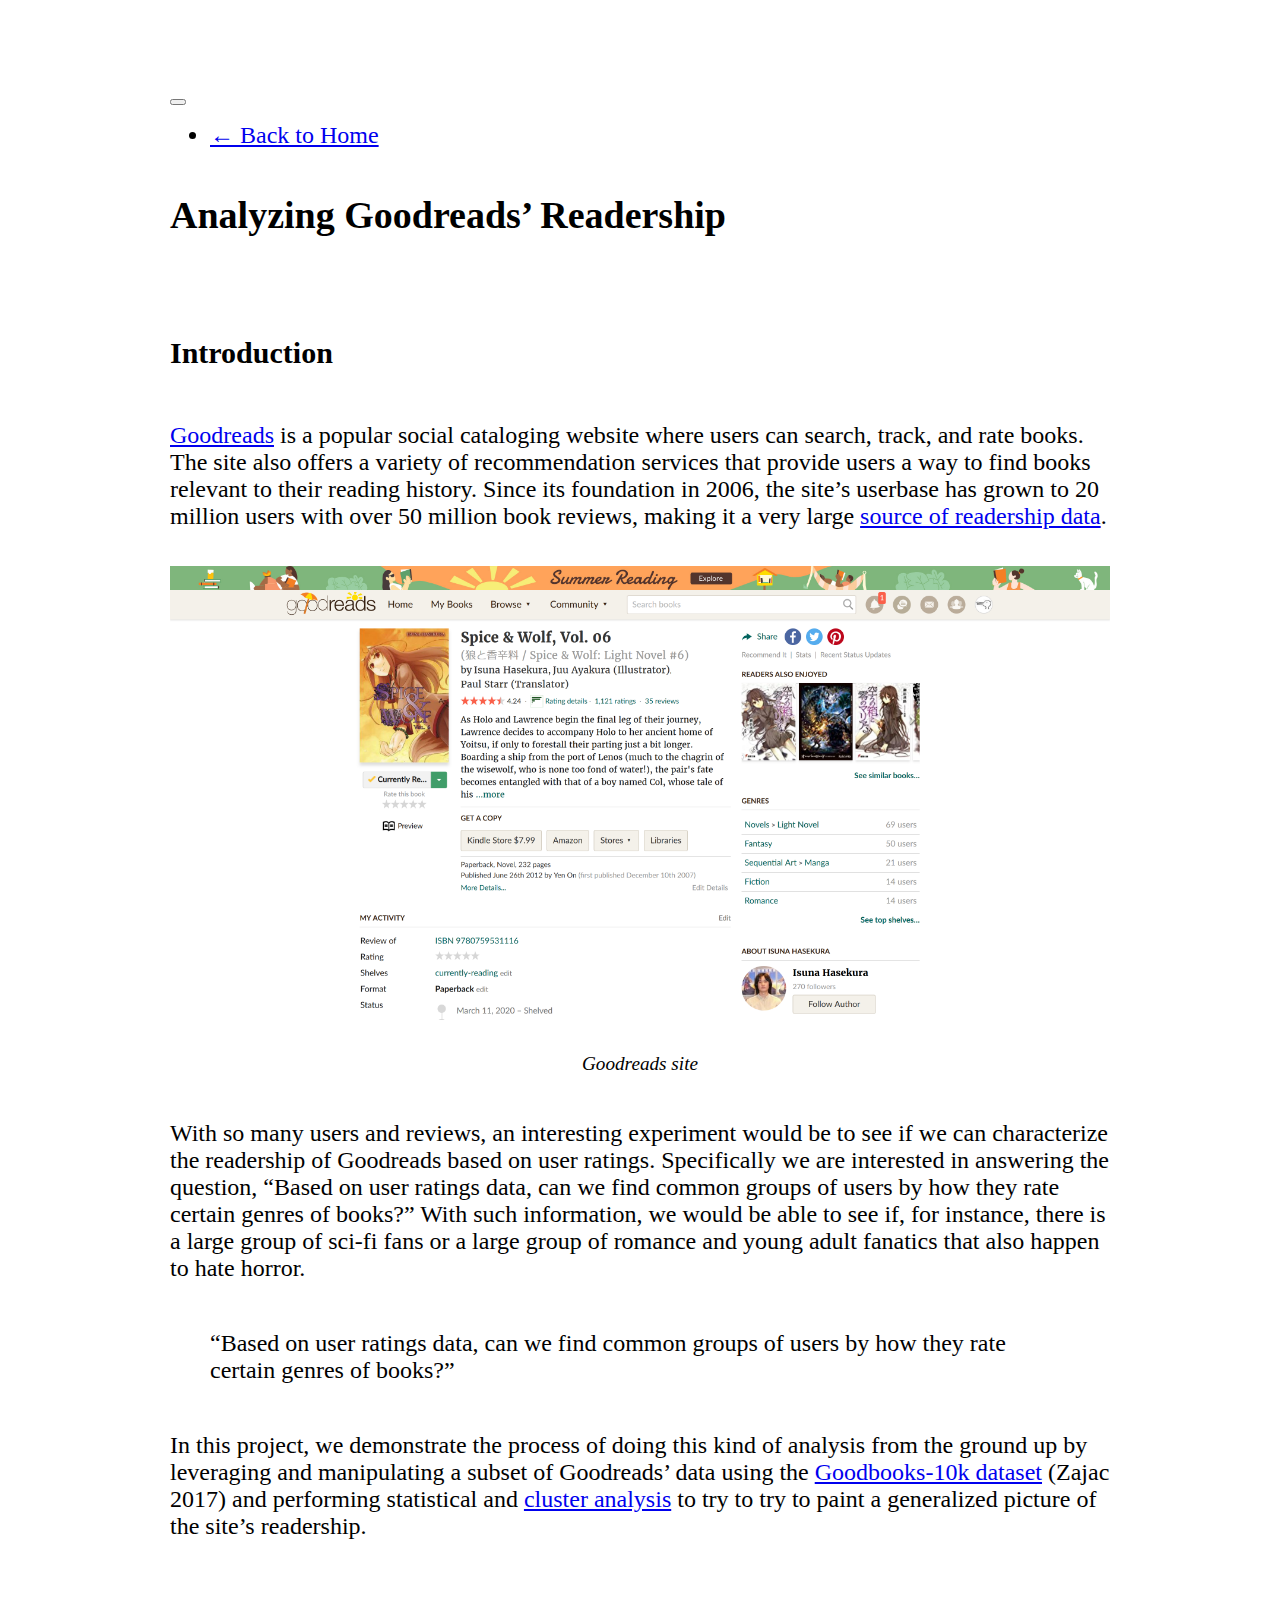
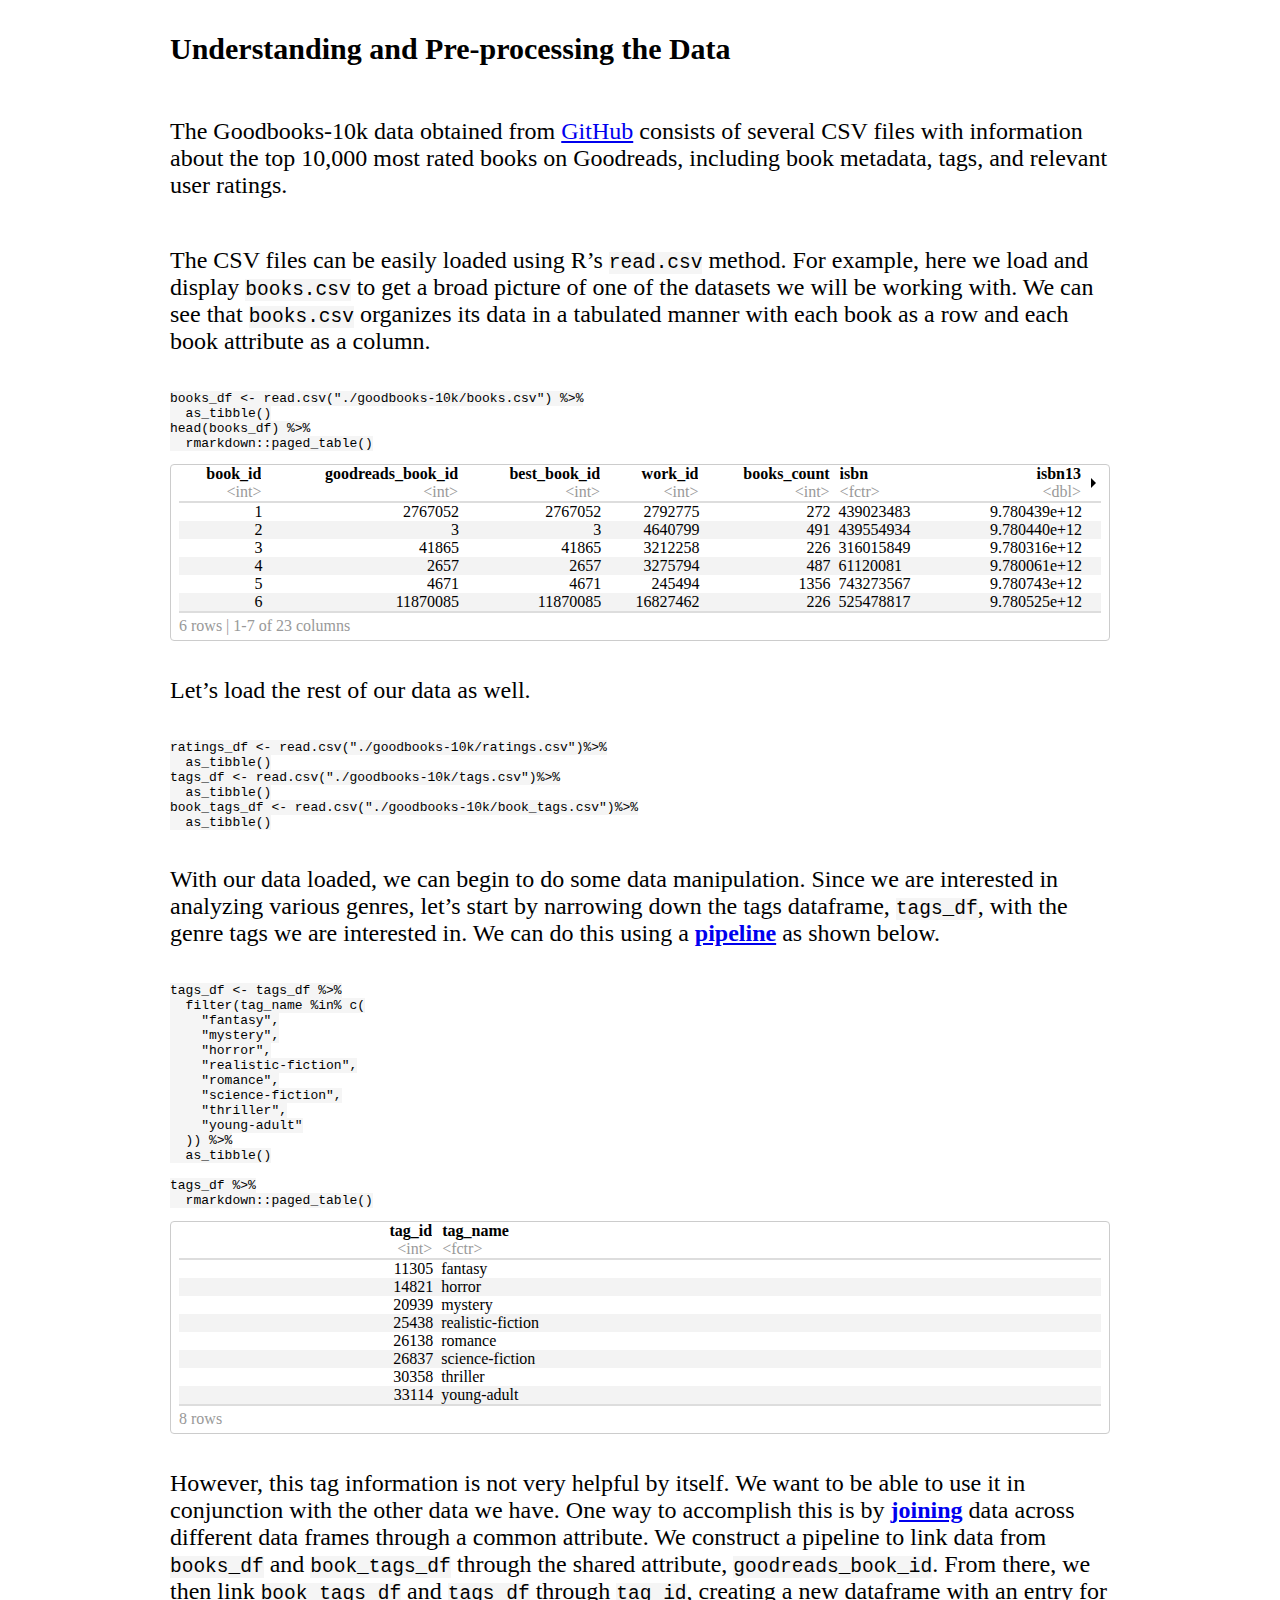
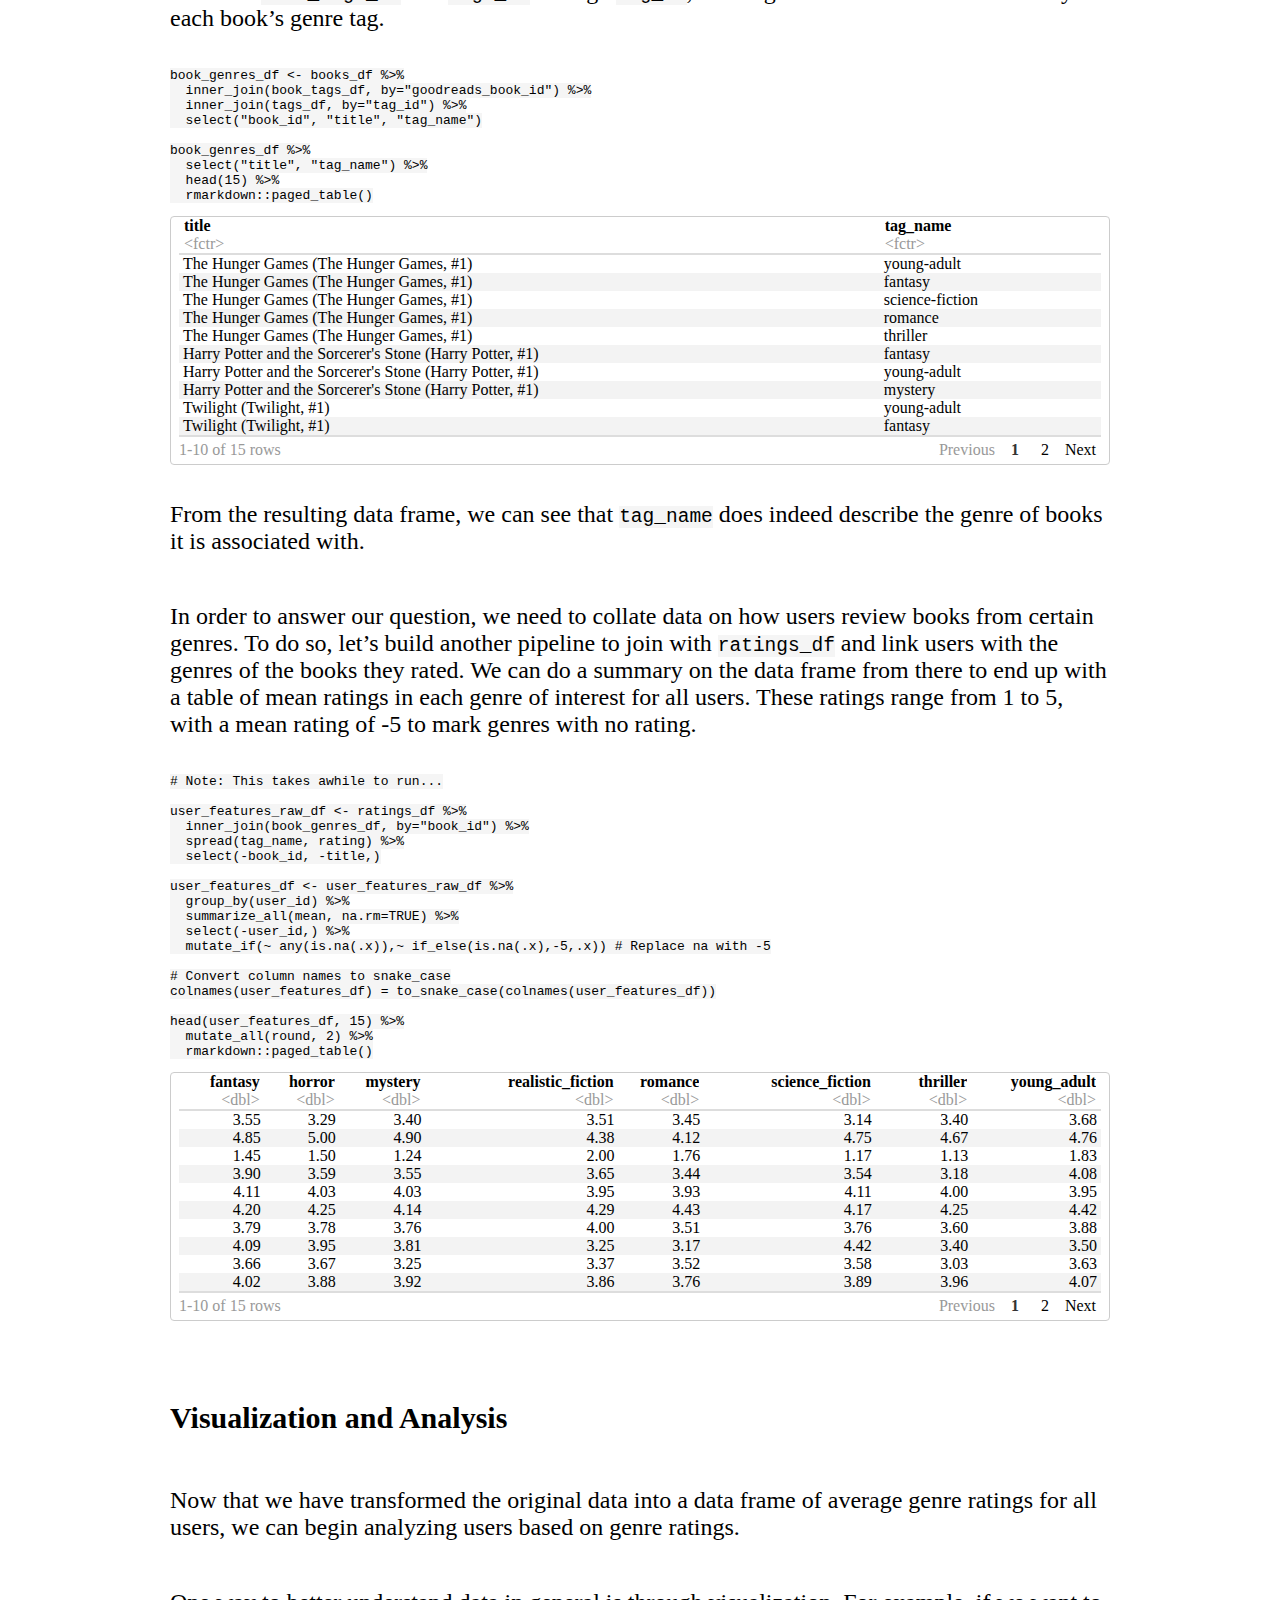
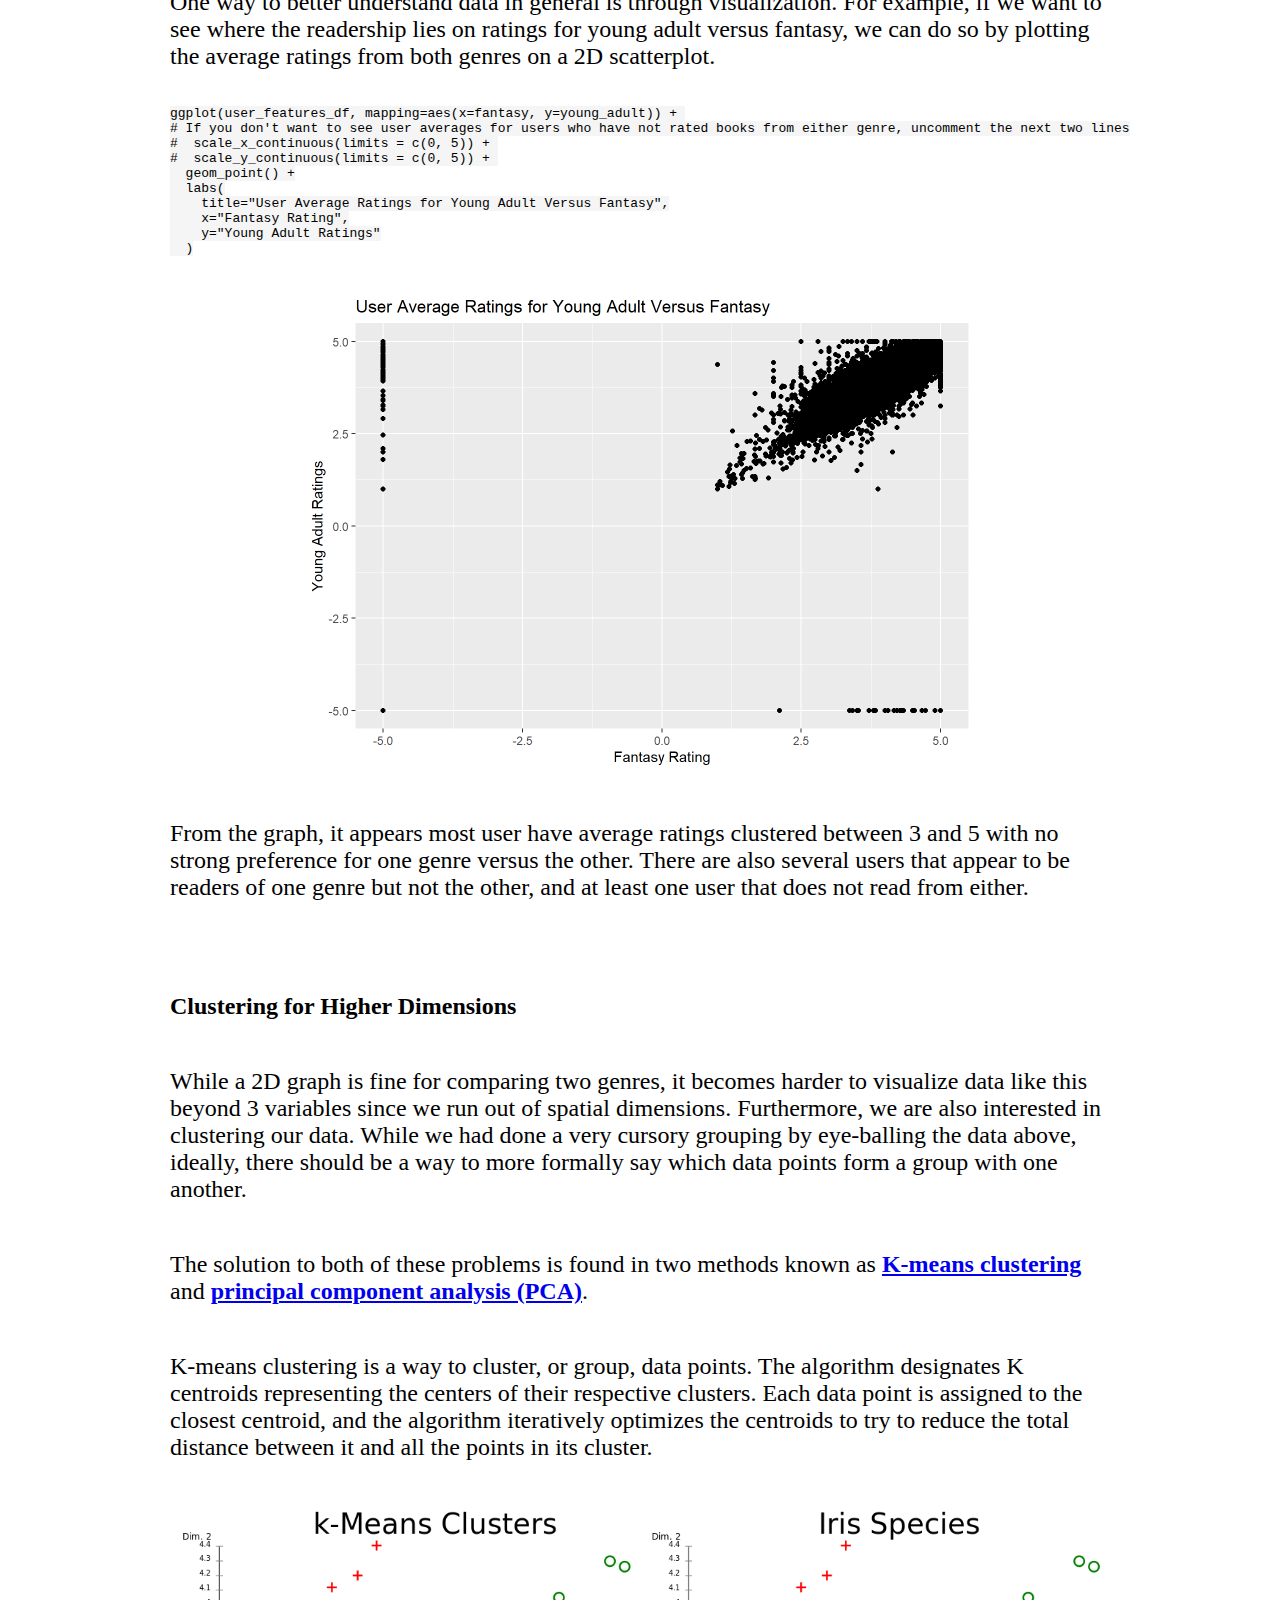
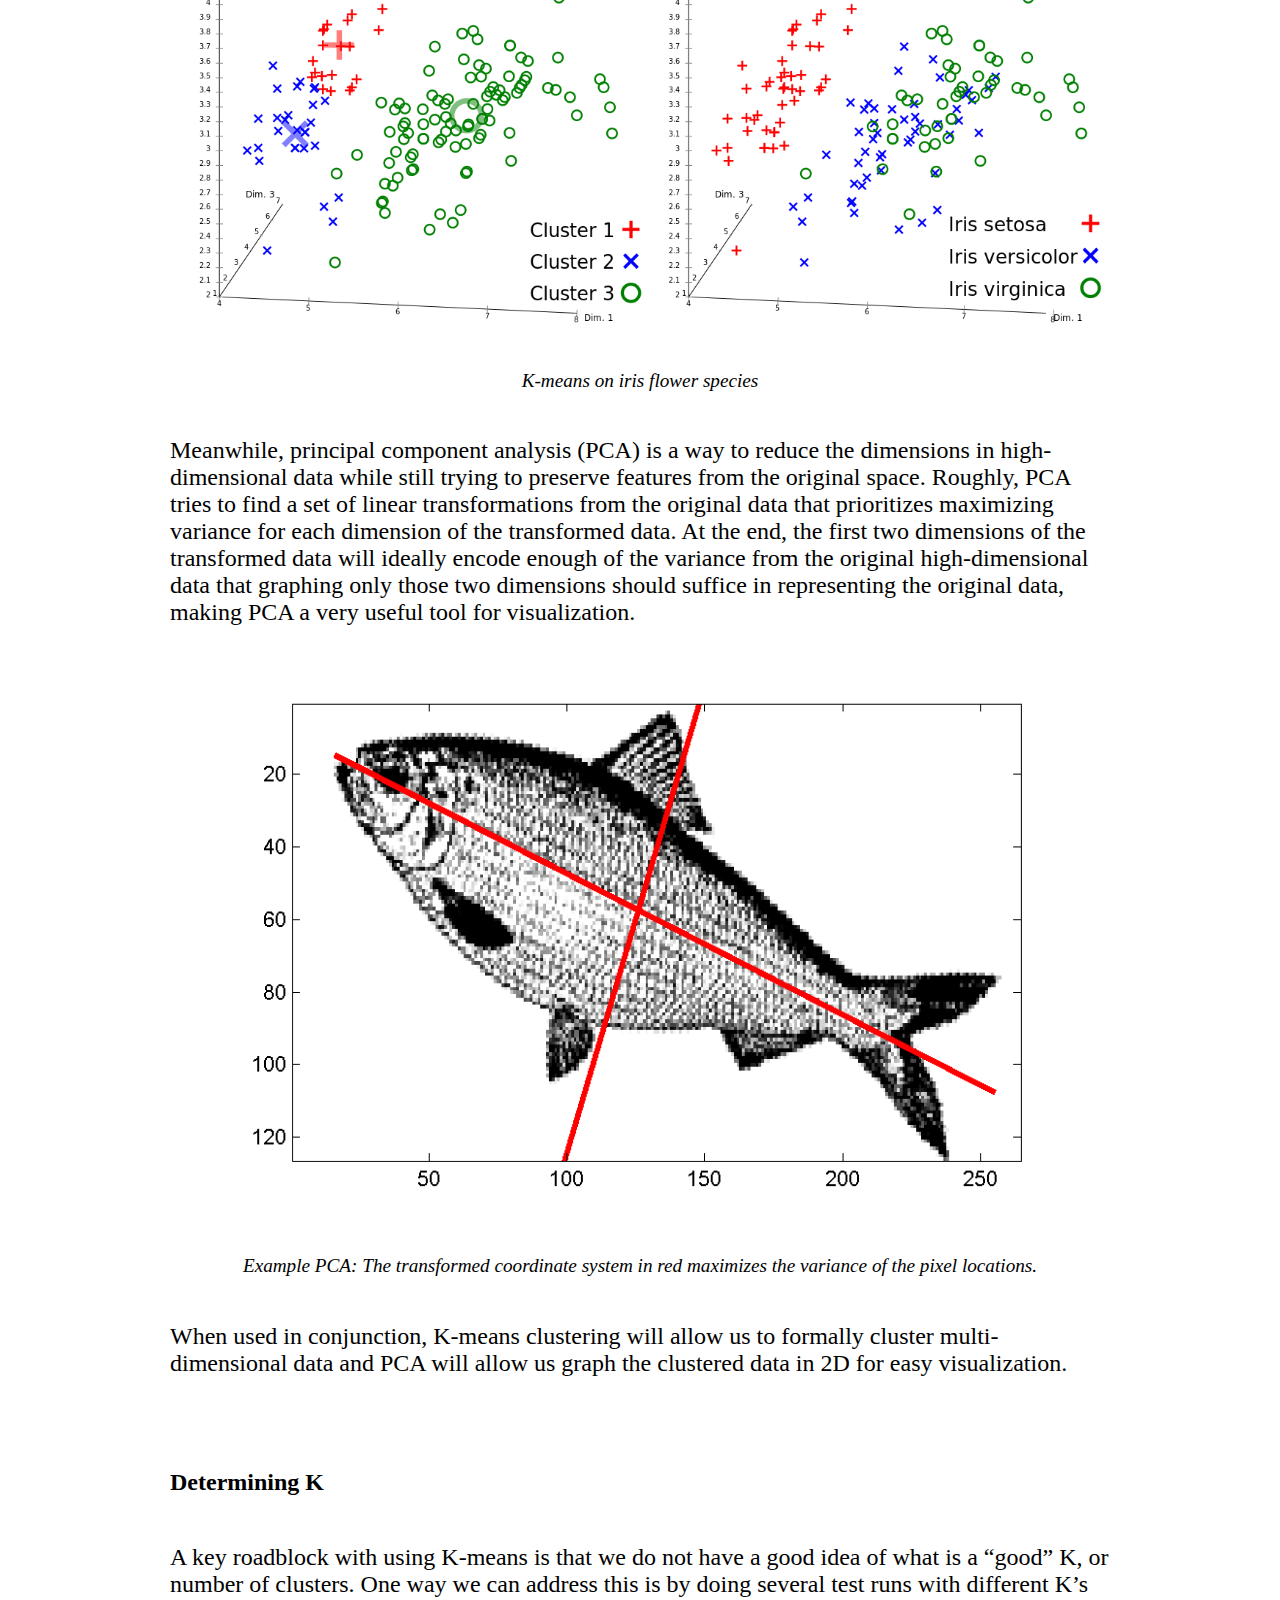
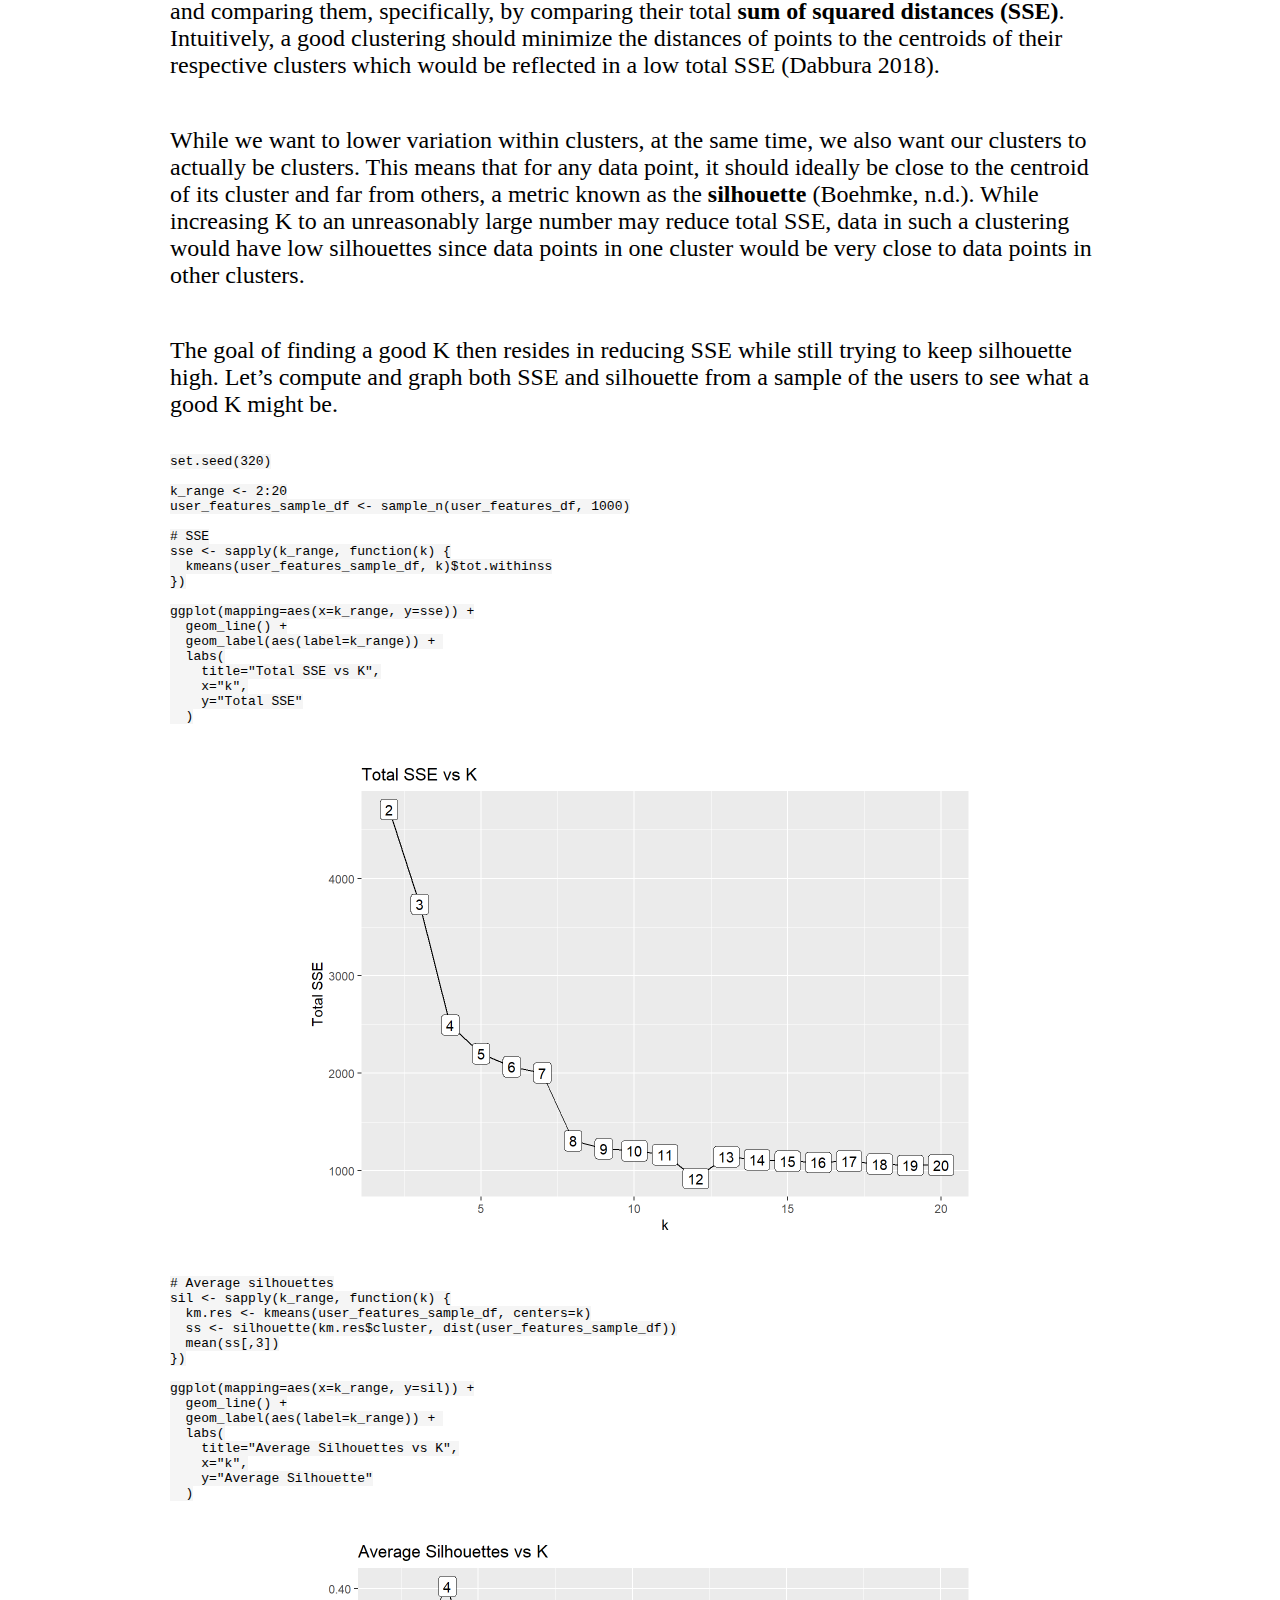
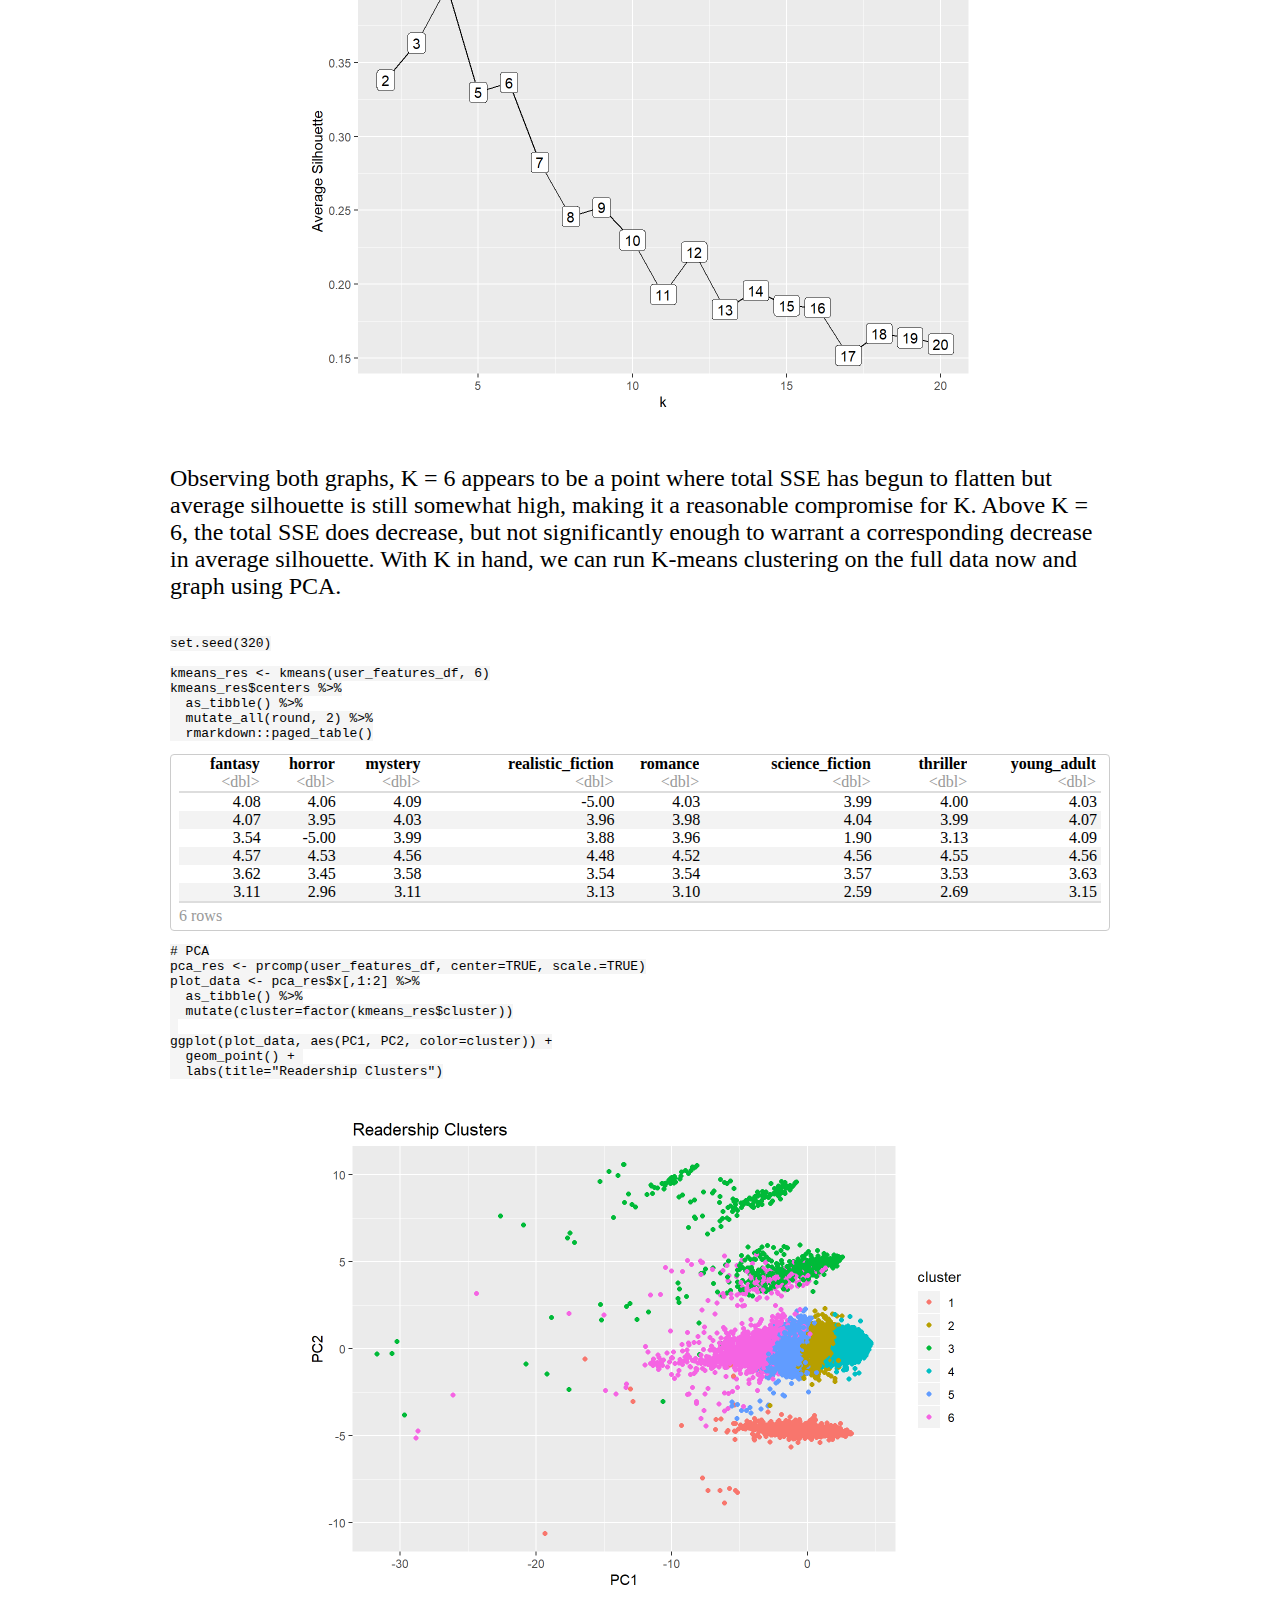
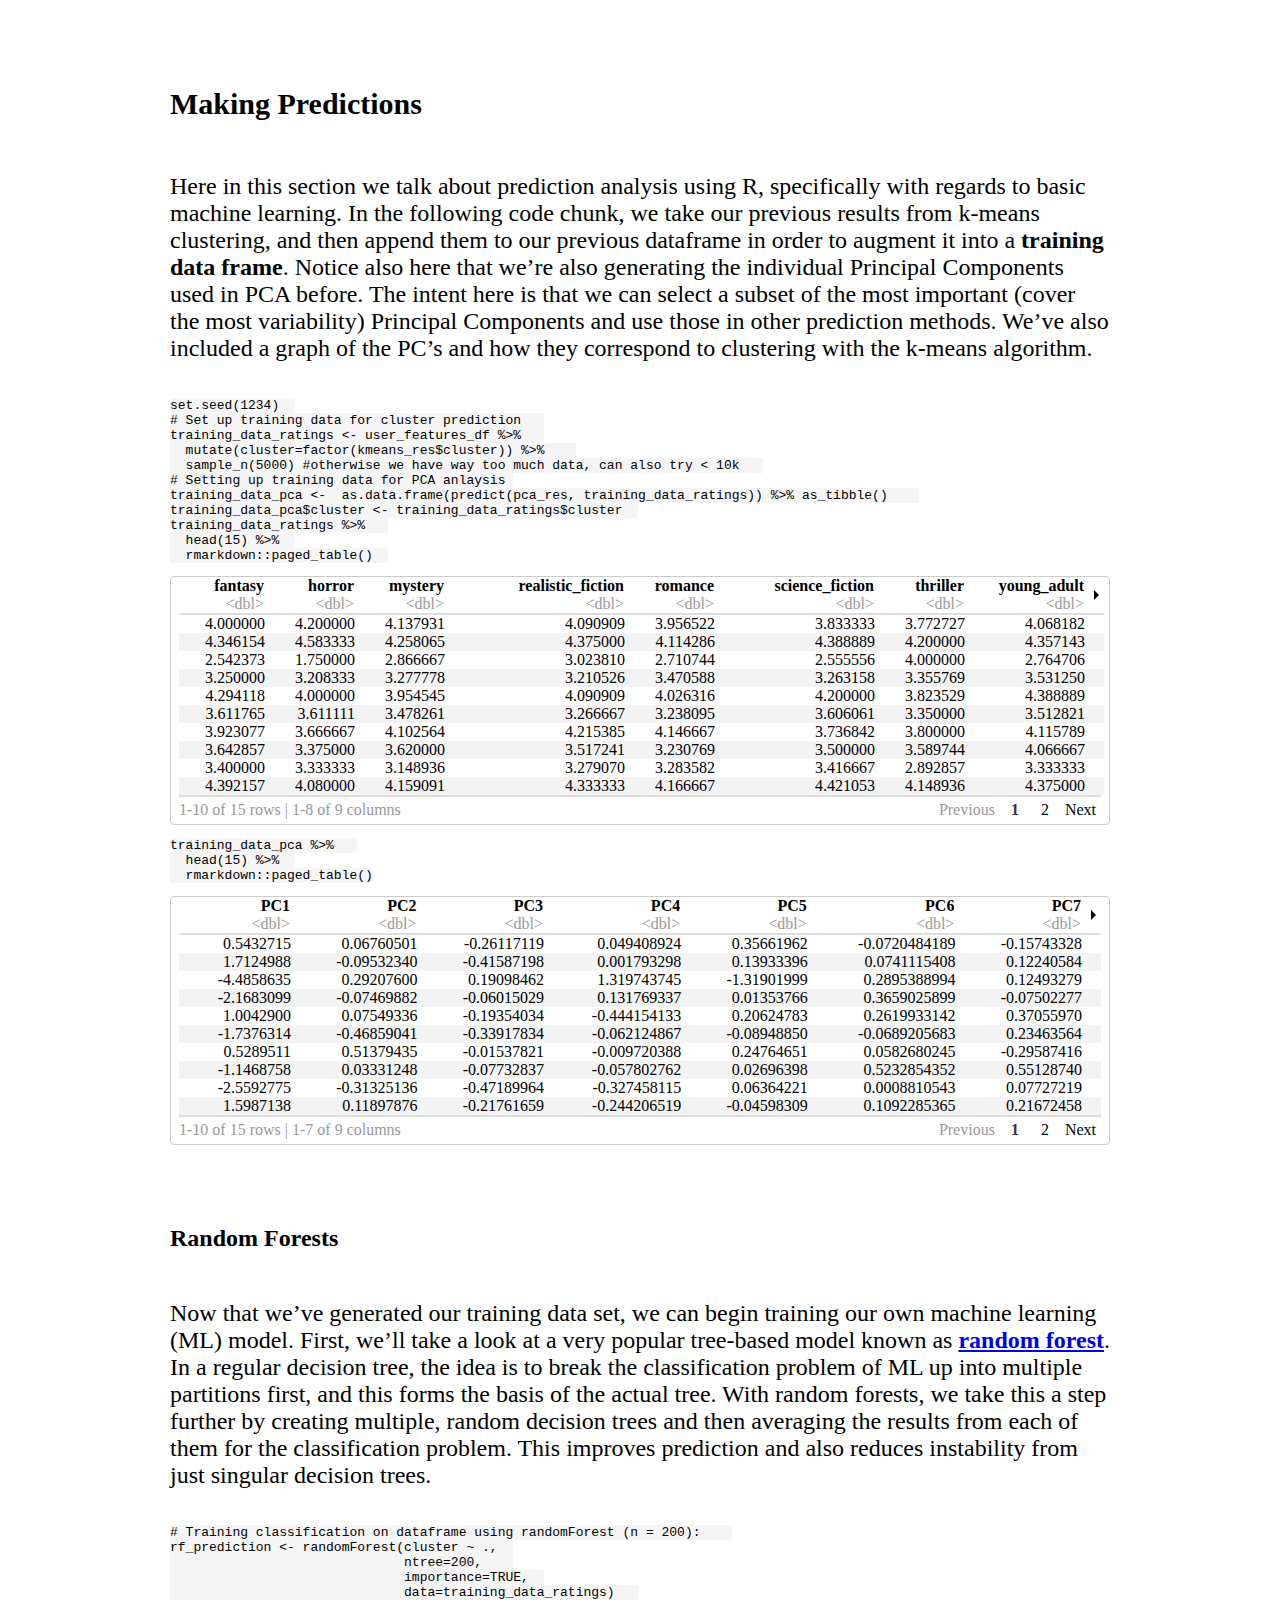
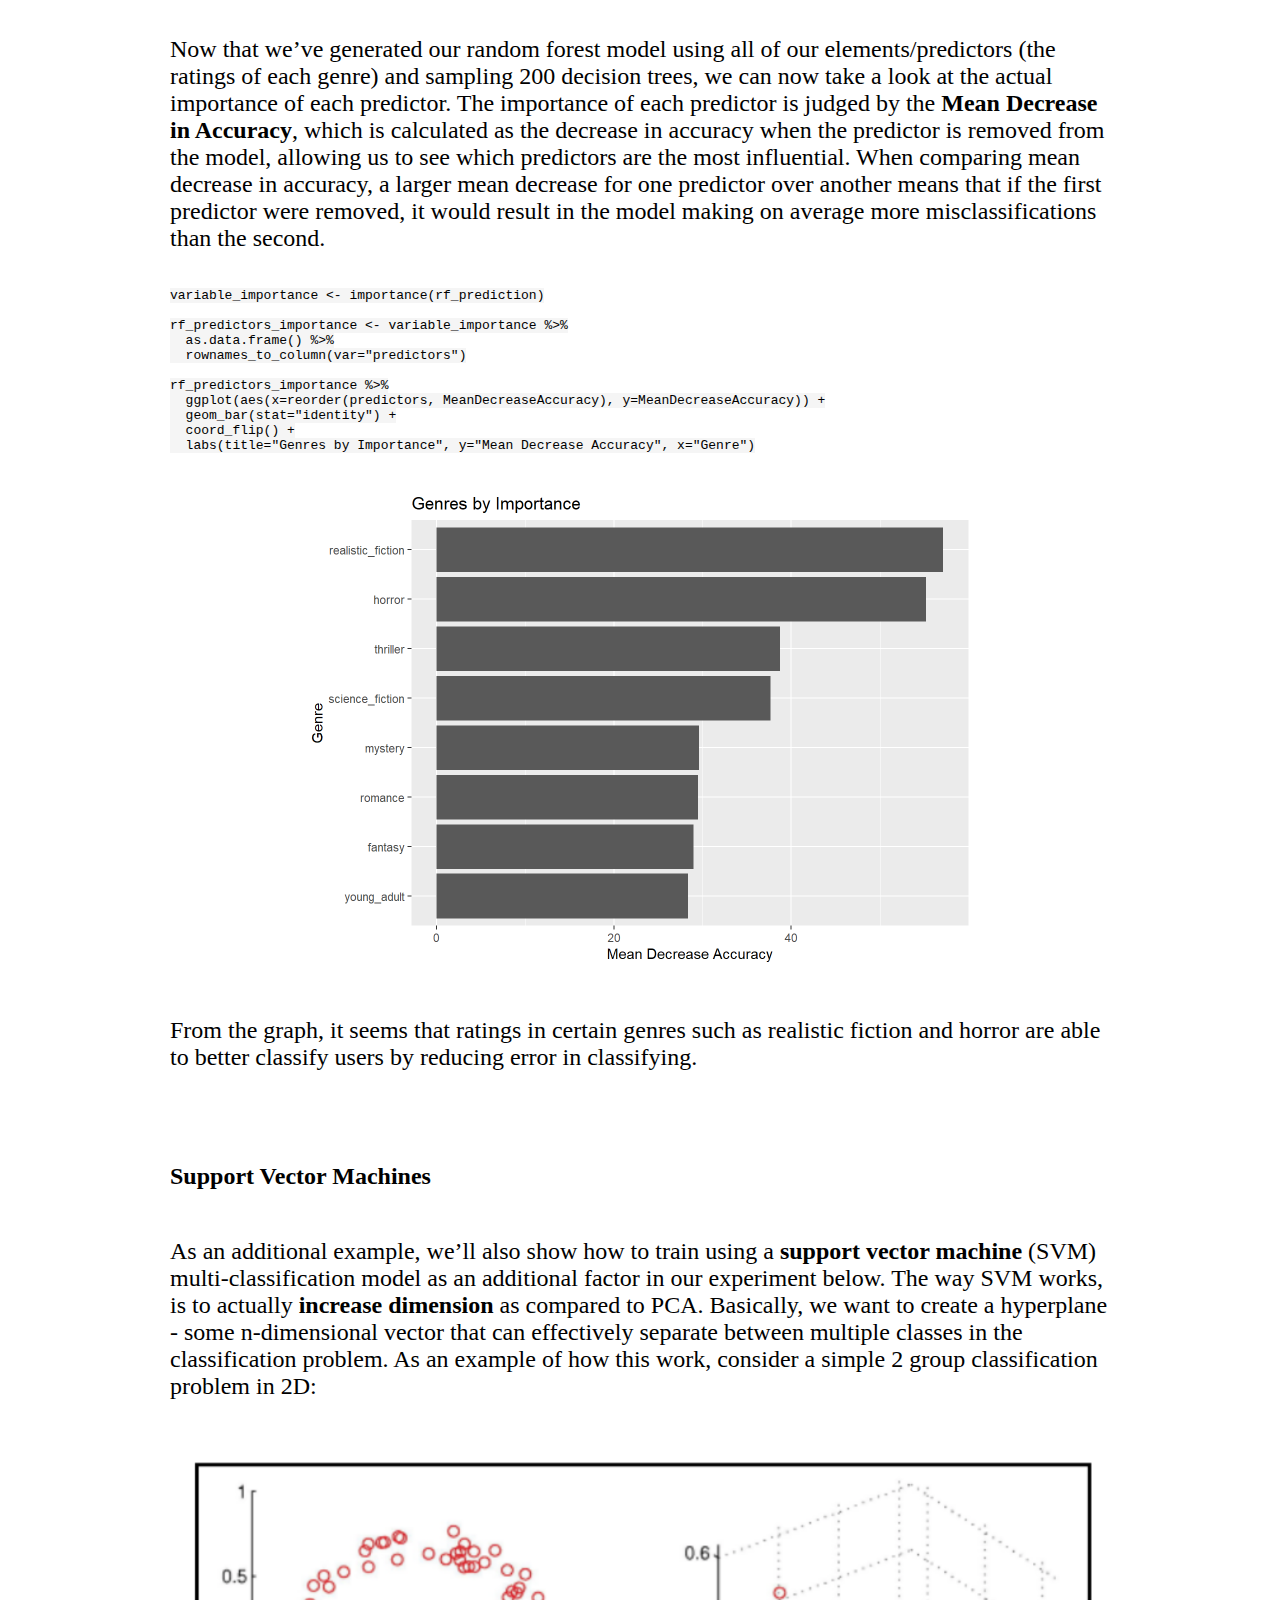
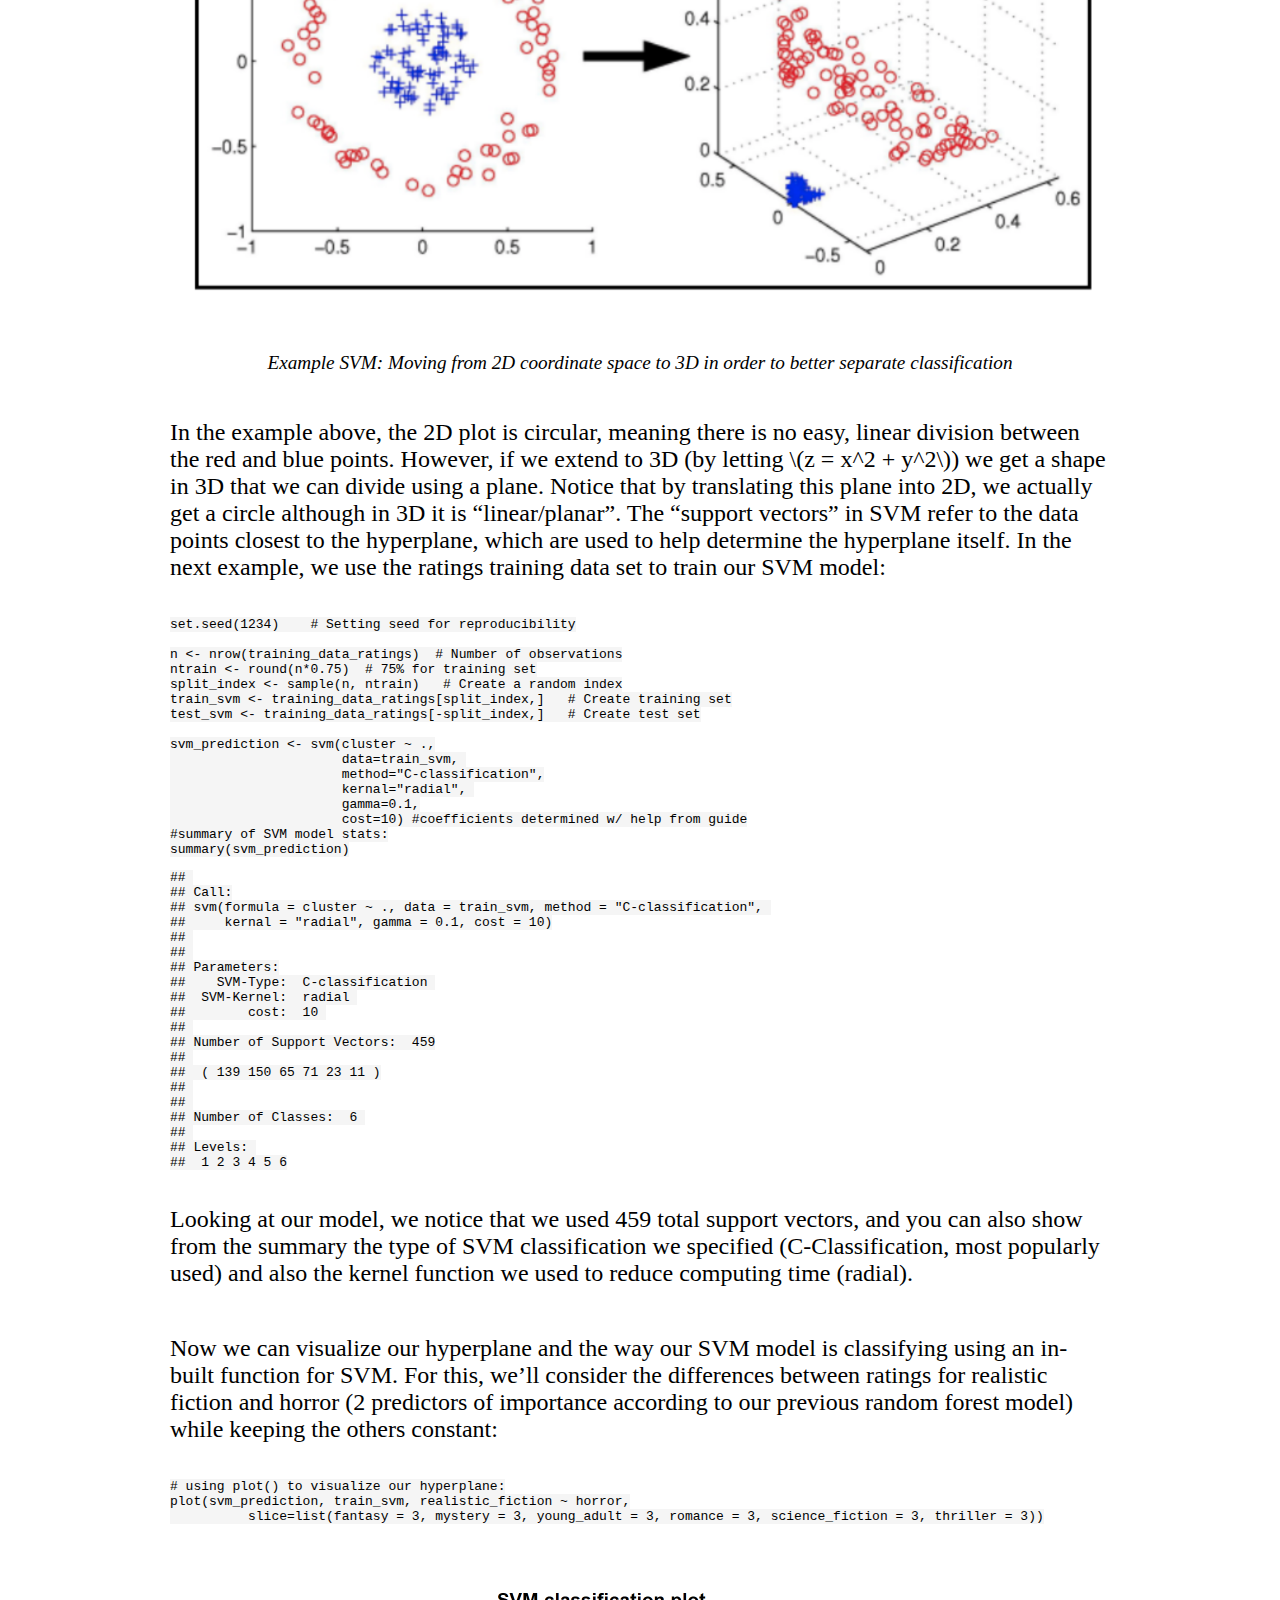
==== commit de469957: "Resolve merge conflict" ====
--- a/docs/index.html
+++ b/docs/index.html
@@ -296,20 +296,20 @@
 
 <div id="introduction" class="section level2">
 <h2>Introduction</h2>
-<p><a href="https://www.goodreads.com">Goodreads</a> is a popular social cataloging website where users can search, track, and rate books. The site has over 20 million users and 50 million book reviews, making it a very large source of readership data.</p>
+<p><a href="https://www.goodreads.com">Goodreads</a> is a popular social cataloging website where users can search, track, and rate books. The site also offers a variety of recommendation services that provide users a way to find books relevant to their reading history. Since its foundation in 2006, the site’s userbase has grown to 20 million users with over 50 million book reviews, making it a very large <a href="https://github.com/zygmuntz/goodbooks-10k">source of readership data</a>.</p>
 <div class="figure">
 <img src="images/screenshot_01.png" alt="Goodreads site" />
 <p class="caption">Goodreads site</p>
 </div>
-<p>With so many users and reviews, an interesting experiment would be to see if we can characterize the readership of Goodreads using user ratings. Specifically we are interested in answering the question, “Based on user ratings data, can we find common groups of users by how they rate certain genres of books?” With such information, we would be able to see if, for instance, there is a large group of sci-fi fans or a large group of romance and YA fanatics that also happen to hate horror.</p>
+<p>With so many users and reviews, an interesting experiment would be to see if we can characterize the readership of Goodreads based on user ratings. Specifically we are interested in answering the question, “Based on user ratings data, can we find common groups of users by how they rate certain genres of books?” With such information, we would be able to see if, for instance, there is a large group of sci-fi fans or a large group of romance and young adult fanatics that also happen to hate horror.</p>
 <blockquote>
 <p>“Based on user ratings data, can we find common groups of users by how they rate certain genres of books?”</p>
 </blockquote>
-<p>In this project, we demonstrate the process of doing this kind of analysis from the ground up by leveraging and manipulating a subset of Goodreads’ data using the Goodbooks-10k dataset <span class="citation">(Zajac 2017)</span> and performing statistical and cluster analysis to try to try to paint a generalized picture of the site’s readership.</p>
+<p>In this project, we demonstrate the process of doing this kind of analysis from the ground up by leveraging and manipulating a subset of Goodreads’ data using the <a href="https://github.com/zygmuntz/goodbooks-10k">Goodbooks-10k dataset</a> <span class="citation">(Zajac 2017)</span> and performing statistical and <a href="https://www.statisticssolutions.com/directory-of-statistical-analyses-cluster-analysis/">cluster analysis</a> to try to try to paint a generalized picture of the site’s readership.</p>
 </div>
 <div id="understanding-and-pre-processing-the-data" class="section level2">
 <h2>Understanding and Pre-processing the Data</h2>
-<p>The Goodbooks-10k data obtained from GitHub consists of several CSV files with information about the top 10,000 most rated books on Goodreads, including book metadata, tags, and relevant user ratings.</p>
+<p>The Goodbooks-10k data obtained from <a href="https://github.com/zygmuntz/goodbooks-10k">GitHub</a> consists of several CSV files with information about the top 10,000 most rated books on Goodreads, including book metadata, tags, and relevant user ratings.</p>
 <p>The CSV files can be easily loaded using R’s <code>read.csv</code> method. For example, here we load and display <code>books.csv</code> to get a broad picture of one of the datasets we will be working with. We can see that <code>books.csv</code> organizes its data in a tabulated manner with each book as a row and each book attribute as a column.</p>
 <pre class="r"><code>books_df &lt;- read.csv(&quot;./goodbooks-10k/books.csv&quot;) %&gt;%
   as_tibble()
@@ -327,7 +327,7 @@
   as_tibble()
 book_tags_df &lt;- read.csv(&quot;./goodbooks-10k/book_tags.csv&quot;)%&gt;%
   as_tibble()</code></pre>
-<p>With our data loaded, we can begin to do some data manipulation. Since we are interested in analyzing various genres, let’s start by narrowing down <code>tags_df</code> with the genre tags we are interested in. We can do this using a <strong>pipeline</strong> as shown below.</p>
+<p>With our data loaded, we can begin to do some data manipulation. Since we are interested in analyzing various genres, let’s start by narrowing down the tags dataframe, <code>tags_df</code>, with the genre tags we are interested in. We can do this using a <a href="https://cfss.uchicago.edu/notes/pipes/"><strong>pipeline</strong></a> as shown below.</p>
 <pre class="r"><code>tags_df &lt;- tags_df %&gt;%
   filter(tag_name %in% c(
     &quot;fantasy&quot;,
@@ -348,7 +348,7 @@
 {"columns":[{"label":["tag_id"],"name":[1],"type":["int"],"align":["right"]},{"label":["tag_name"],"name":[2],"type":["fctr"],"align":["left"]}],"data":[{"1":"11305","2":"fantasy"},{"1":"14821","2":"horror"},{"1":"20939","2":"mystery"},{"1":"25438","2":"realistic-fiction"},{"1":"26138","2":"romance"},{"1":"26837","2":"science-fiction"},{"1":"30358","2":"thriller"},{"1":"33114","2":"young-adult"}],"options":{"columns":{"min":{},"max":[10]},"rows":{"min":[10],"max":[10]},"pages":{}}}
   </script>
 </div>
-<p>However, this tag information is not very helpful by itself. We want to be able to use it in conjunction with the other data we have. One way to accomplish this is by <strong>joining</strong> data across different data frames through a common attribute. We construct a pipeline to link data from <code>books_df</code> and <code>book_tags_df</code> through the shared attribute, <code>goodreads_book_id</code>. From there, we then link <code>book_tags_df</code> and <code>tags_df</code> through <code>tag_id</code>.</p>
+<p>However, this tag information is not very helpful by itself. We want to be able to use it in conjunction with the other data we have. One way to accomplish this is by <a href="http://www.datasciencemadesimple.com/join-in-r-merge-in-r/"><strong>joining</strong></a> data across different data frames through a common attribute. We construct a pipeline to link data from <code>books_df</code> and <code>book_tags_df</code> through the shared attribute, <code>goodreads_book_id</code>. From there, we then link <code>book_tags_df</code> and <code>tags_df</code> through <code>tag_id</code>, creating a new dataframe with an entry for each book’s genre tag.</p>
 <pre class="r"><code>book_genres_df &lt;- books_df %&gt;%
   inner_join(book_tags_df, by=&quot;goodreads_book_id&quot;) %&gt;%
   inner_join(tags_df, by=&quot;tag_id&quot;) %&gt;%
@@ -364,7 +364,7 @@
   </script>
 </div>
 <p>From the resulting data frame, we can see that <code>tag_name</code> does indeed describe the genre of books it is associated with.</p>
-<p>Let’s build another pipeline to join with <code>ratings_df</code> and link users with the genres of the books they rated. We can do a summary on the data frame from there to end up with a table of mean ratings in each genre of interest for all users. These ratings range from 1 to 5, with a mean rating of -5 to mark genres with no rating.</p>
+<p>In order to answer our question, we need to collate data on how users review books from certain genres. To do so, let’s build another pipeline to join with <code>ratings_df</code> and link users with the genres of the books they rated. We can do a summary on the data frame from there to end up with a table of mean ratings in each genre of interest for all users. These ratings range from 1 to 5, with a mean rating of -5 to mark genres with no rating.</p>
 <pre class="r"><code># Note: This takes awhile to run...
 
 user_features_raw_df &lt;- ratings_df %&gt;%
@@ -394,7 +394,10 @@
 <h2>Visualization and Analysis</h2>
 <p>Now that we have transformed the original data into a data frame of average genre ratings for all users, we can begin analyzing users based on genre ratings.</p>
 <p>One way to better understand data in general is through visualization. For example, if we want to see where the readership lies on ratings for young adult versus fantasy, we can do so by plotting the average ratings from both genres on a 2D scatterplot.</p>
-<pre class="r"><code>ggplot(user_features_df, mapping=aes(x=fantasy, y=young_adult)) +
+<pre class="r"><code>ggplot(user_features_df, mapping=aes(x=fantasy, y=young_adult)) + 
+# If you don&#39;t want to see user averages for users who have not rated books from either genre, uncomment the next two lines
+#  scale_x_continuous(limits = c(0, 5)) + 
+#  scale_y_continuous(limits = c(0, 5)) + 
   geom_point() +
   labs(
     title=&quot;User Average Ratings for Young Adult Versus Fantasy&quot;,
@@ -406,13 +409,13 @@
 <div id="clustering-for-higher-dimensions" class="section level3">
 <h3>Clustering for Higher Dimensions</h3>
 <p>While a 2D graph is fine for comparing two genres, it becomes harder to visualize data like this beyond 3 variables since we run out of spatial dimensions. Furthermore, we are also interested in clustering our data. While we had done a very cursory grouping by eye-balling the data above, ideally, there should be a way to more formally say which data points form a group with one another.</p>
-<p>The solution to both of these problems is found in two methods known as <strong>K-means clustering</strong> and <strong>principal component analysis (PCA)</strong>.</p>
+<p>The solution to both of these problems is found in two methods known as <a href="https://towardsdatascience.com/understanding-k-means-clustering-in-machine-learning-6a6e67336aa1"><strong>K-means clustering</strong></a> and <a href="https://towardsdatascience.com/a-one-stop-shop-for-principal-component-analysis-5582fb7e0a9c"><strong>principal component analysis (PCA)</strong></a>.</p>
 <p>K-means clustering is a way to cluster, or group, data points. The algorithm designates K centroids representing the centers of their respective clusters. Each data point is assigned to the closest centroid, and the algorithm iteratively optimizes the centroids to try to reduce the total distance between it and all the points in its cluster.</p>
 <div class="figure">
 <img src="images/kmeans_iris.png" alt="K-means on iris flower species" />
 <p class="caption">K-means on iris flower species</p>
 </div>
-<p>Meanwhile, PCA is a way to reduce the dimensions in high-dimensional data while still trying to preserve features from the original space. Roughly, PCA tries to find a set of linear transformations from the original data that prioritizes maximizing variance for each dimension of the transformed data. At the end, the first two dimensions of the transformed data will ideally encode enough of the variance from the original high-dimensional data that graphing only those two dimensions should suffice in representing the original data, making PCA a very useful tool for visualization.</p>
+<p>Meanwhile, principal component analysis (PCA) is a way to reduce the dimensions in high-dimensional data while still trying to preserve features from the original space. Roughly, PCA tries to find a set of linear transformations from the original data that prioritizes maximizing variance for each dimension of the transformed data. At the end, the first two dimensions of the transformed data will ideally encode enough of the variance from the original high-dimensional data that graphing only those two dimensions should suffice in representing the original data, making PCA a very useful tool for visualization.</p>
 <div class="figure">
 <img src="images/pcafish.png" alt="Example PCA: The transformed coordinate system in red maximizes the variance of the pixel locations." />
 <p class="caption">Example PCA: The transformed coordinate system in red maximizes the variance of the pixel locations.</p>
@@ -459,7 +462,7 @@
     y=&quot;Average Silhouette&quot;
   )</code></pre>
 <p><img src="index_files/figure-html/unnamed-chunk-7-2.png" width="672" style="display: block; margin: auto;" /></p>
-<p>Observing both graphs, K = 6 appears to be a point where total SSE has begun to flatten but average silhouette is still somewhat high, making it a reasonable compromise for K. With K in hand, we can run K-means clustering on the full data now and graph using PCA.</p>
+<p>Observing both graphs, K = 6 appears to be a point where total SSE has begun to flatten but average silhouette is still somewhat high, making it a reasonable compromise for K. Above K = 6, the total SSE does decrease, but not significantly enough to warrant a corresponding decrease in average silhouette. With K in hand, we can run K-means clustering on the full data now and graph using PCA.</p>
 <pre class="r"><code>set.seed(320)
 
 kmeans_res &lt;- kmeans(user_features_df, 6)
@@ -486,42 +489,40 @@
 </div>
 <div id="making-predictions" class="section level2">
 <h2>Making Predictions</h2>
-<p>Here in this section we talk about prediction analysis using R, specifically with regards to basic machine learning. In the following code chunk, we simply take our previous results from k-means clustering, and then append them to our previous dataframe in order to augment it into a <strong>training data frame</strong>. Notice also here that we’re also generating the individual Principal Components used in PCA before. The intent here is that we can select a subset of the most important (cover the most variability) Principal Components and use those in other prediction methods. We’ve also included a graph of the PC’s and how they correspond to clustering with the k-means algorithm.</p>
-<pre class="r"><code>set.seed(1234)
-
-# Set up training data for cluster prediction
-training_data_ratings &lt;- user_features_df %&gt;%
-  mutate(cluster=factor(kmeans_res$cluster)) %&gt;%
-  sample_n(5000) #otherwise we have way too much data, can also try &lt; 10k
-
-# Setting up training data for PCA anlaysis
-training_data_pca &lt;-  as.data.frame(predict(pca_res, training_data_ratings)) %&gt;% as_tibble()
-training_data_pca$cluster &lt;- training_data_ratings$cluster
-
-training_data_ratings %&gt;%
-  head(15) %&gt;%
-  rmarkdown::paged_table()</code></pre>
+<p>Here in this section we talk about prediction analysis using R, specifically with regards to basic machine learning. In the following code chunk, we take our previous results from k-means clustering, and then append them to our previous dataframe in order to augment it into a <strong>training data frame</strong>. Notice also here that we’re also generating the individual Principal Components used in PCA before. The intent here is that we can select a subset of the most important (cover the most variability) Principal Components and use those in other prediction methods. We’ve also included a graph of the PC’s and how they correspond to clustering with the k-means algorithm.</p>
+<pre class="r"><code>set.seed(1234)  
+# Set up training data for cluster prediction   
+training_data_ratings &lt;- user_features_df %&gt;%   
+  mutate(cluster=factor(kmeans_res$cluster)) %&gt;%    
+  sample_n(5000) #otherwise we have way too much data, can also try &lt; 10k   
+# Setting up training data for PCA anlaysis 
+training_data_pca &lt;-  as.data.frame(predict(pca_res, training_data_ratings)) %&gt;% as_tibble()    
+training_data_pca$cluster &lt;- training_data_ratings$cluster  
+training_data_ratings %&gt;%   
+  head(15) %&gt;%  
+  rmarkdown::paged_table()  </code></pre>
 <div data-pagedtable="false">
 <script data-pagedtable-source type="application/json">
 {"columns":[{"label":["fantasy"],"name":[1],"type":["dbl"],"align":["right"]},{"label":["horror"],"name":[2],"type":["dbl"],"align":["right"]},{"label":["mystery"],"name":[3],"type":["dbl"],"align":["right"]},{"label":["realistic_fiction"],"name":[4],"type":["dbl"],"align":["right"]},{"label":["romance"],"name":[5],"type":["dbl"],"align":["right"]},{"label":["science_fiction"],"name":[6],"type":["dbl"],"align":["right"]},{"label":["thriller"],"name":[7],"type":["dbl"],"align":["right"]},{"label":["young_adult"],"name":[8],"type":["dbl"],"align":["right"]},{"label":["cluster"],"name":[9],"type":["fctr"],"align":["left"]}],"data":[{"1":"4.000000","2":"4.200000","3":"4.137931","4":"4.090909","5":"3.956522","6":"3.833333","7":"3.772727","8":"4.068182","9":"2"},{"1":"4.346154","2":"4.583333","3":"4.258065","4":"4.375000","5":"4.114286","6":"4.388889","7":"4.200000","8":"4.357143","9":"4"},{"1":"2.542373","2":"1.750000","3":"2.866667","4":"3.023810","5":"2.710744","6":"2.555556","7":"4.000000","8":"2.764706","9":"6"},{"1":"3.250000","2":"3.208333","3":"3.277778","4":"3.210526","5":"3.470588","6":"3.263158","7":"3.355769","8":"3.531250","9":"5"},{"1":"4.294118","2":"4.000000","3":"3.954545","4":"4.090909","5":"4.026316","6":"4.200000","7":"3.823529","8":"4.388889","9":"2"},{"1":"3.611765","2":"3.611111","3":"3.478261","4":"3.266667","5":"3.238095","6":"3.606061","7":"3.350000","8":"3.512821","9":"5"},{"1":"3.923077","2":"3.666667","3":"4.102564","4":"4.215385","5":"4.146667","6":"3.736842","7":"3.800000","8":"4.115789","9":"2"},{"1":"3.642857","2":"3.375000","3":"3.620000","4":"3.517241","5":"3.230769","6":"3.500000","7":"3.589744","8":"4.066667","9":"5"},{"1":"3.400000","2":"3.333333","3":"3.148936","4":"3.279070","5":"3.283582","6":"3.416667","7":"2.892857","8":"3.333333","9":"5"},{"1":"4.392157","2":"4.080000","3":"4.159091","4":"4.333333","5":"4.166667","6":"4.421053","7":"4.148936","8":"4.375000","9":"2"},{"1":"4.323944","2":"3.857143","3":"4.432432","4":"4.066667","5":"4.509091","6":"4.300000","7":"4.426471","8":"4.555556","9":"4"},{"1":"4.075758","2":"4.000000","3":"3.861111","4":"4.000000","5":"3.894737","6":"4.100000","7":"4.111111","8":"4.000000","9":"2"},{"1":"3.419355","2":"3.437500","3":"3.433333","4":"3.700000","5":"3.357143","6":"3.418182","7":"3.378788","8":"3.400000","9":"5"},{"1":"2.428571","2":"3.000000","3":"2.571429","4":"3.250000","5":"3.066667","6":"2.000000","7":"3.000000","8":"2.904762","9":"6"},{"1":"4.543478","2":"4.666667","3":"4.516667","4":"4.608696","5":"4.189189","6":"4.516129","7":"4.509091","8":"4.487179","9":"4"}],"options":{"columns":{"min":{},"max":[10]},"rows":{"min":[10],"max":[10]},"pages":{}}}
   </script>
 </div>
-<pre class="r"><code>training_data_pca %&gt;%
-  head(15) %&gt;%
+<pre class="r"><code>training_data_pca %&gt;%   
+  head(15) %&gt;%  
   rmarkdown::paged_table()</code></pre>
 <div data-pagedtable="false">
 <script data-pagedtable-source type="application/json">
 {"columns":[{"label":["PC1"],"name":[1],"type":["dbl"],"align":["right"]},{"label":["PC2"],"name":[2],"type":["dbl"],"align":["right"]},{"label":["PC3"],"name":[3],"type":["dbl"],"align":["right"]},{"label":["PC4"],"name":[4],"type":["dbl"],"align":["right"]},{"label":["PC5"],"name":[5],"type":["dbl"],"align":["right"]},{"label":["PC6"],"name":[6],"type":["dbl"],"align":["right"]},{"label":["PC7"],"name":[7],"type":["dbl"],"align":["right"]},{"label":["PC8"],"name":[8],"type":["dbl"],"align":["right"]},{"label":["cluster"],"name":[9],"type":["fctr"],"align":["left"]}],"data":[{"1":"0.5432715","2":"0.06760501","3":"-0.26117119","4":"0.049408924","5":"0.35661962","6":"-0.0720484189","7":"-0.15743328","8":"0.209150837","9":"2"},{"1":"1.7124988","2":"-0.09532340","3":"-0.41587198","4":"0.001793298","5":"0.13933396","6":"0.0741115408","7":"0.12240584","8":"0.168393079","9":"4"},{"1":"-4.4858635","2":"0.29207600","3":"0.19098462","4":"1.319743745","5":"-1.31901999","6":"0.2895388994","7":"0.12493279","8":"0.002011214","9":"6"},{"1":"-2.1683099","2":"-0.07469882","3":"-0.06015029","4":"0.131769337","5":"0.01353766","6":"0.3659025899","7":"-0.07502277","8":"-0.238329350","9":"5"},{"1":"1.0042900","2":"0.07549336","3":"-0.19354034","4":"-0.444154133","5":"0.20624783","6":"0.2619933142","7":"0.37055970","8":"-0.025279148","9":"2"},{"1":"-1.7376314","2":"-0.46859041","3":"-0.33917834","4":"-0.062124867","5":"-0.08948850","6":"-0.0689205683","7":"0.23463564","8":"0.233711202","9":"5"},{"1":"0.5289511","2":"0.51379435","3":"-0.01537821","4":"-0.009720388","5":"0.24764651","6":"0.0582680245","7":"-0.29587416","8":"-0.057938315","9":"2"},{"1":"-1.1468758","2":"0.03331248","3":"-0.07732837","4":"-0.057802762","5":"0.02696398","6":"0.5232854352","7":"0.55128740","8":"0.637532659","9":"5"},{"1":"-2.5592775","2":"-0.31325136","3":"-0.47189964","4":"-0.327458115","5":"0.06364221","6":"0.0008810543","7":"0.07727219","8":"-0.222155851","9":"5"},{"1":"1.5987138","2":"0.11897876","3":"-0.21761659","4":"-0.244206519","5":"-0.04598309","6":"0.1092285365","7":"0.21672458","8":"-0.023056364","9":"2"},{"1":"2.1594241","2":"0.36319724","3":"0.42779839","4":"-0.032419488","5":"0.02760074","6":"0.2542841936","7":"-0.17024490","8":"-0.082556828","9":"4"},{"1":"0.4501249","2":"-0.12269423","3":"-0.28559652","4":"0.122082956","5":"-0.17601531","6":"0.0715410461","7":"0.22023329","8":"-0.121412455","9":"2"},{"1":"-1.9275514","2":"-0.07091472","3":"-0.48955500","4":"0.167066369","5":"-0.12405981","6":"-0.0504020783","7":"-0.03436655","8":"0.004469251","9":"5"},{"1":"-4.7187872","2":"0.20184691","3":"-0.44044534","4":"0.971369577","5":"0.35026165","6":"0.4968258379","7":"-0.15497733","8":"-0.632476016","9":"6"},{"1":"2.4385145","2":"0.01557281","3":"-0.36082437","4":"0.137893680","5":"0.02324007","6":"-0.0499055453","7":"0.17861266","8":"0.370130036","9":"4"}],"options":{"columns":{"min":{},"max":[10]},"rows":{"min":[10],"max":[10]},"pages":{}}}
   </script>
 </div>
-<p>Now that we’ve generated our training data set, let’s begin training our own ML model! First, we’ll take a look at a very popular tree-based model known as <strong>Random Forest</strong>. In a regular Decision Tree, the idea is to break the classification problem of ML up into multiple partitions first, and this forms the basis of the actual tree. With Random Forest, we take this a step further by creating multiple, random decision trees and then averaging the results from each of them for the classification problem. This improves prediction and also reduces instability from just singular decision trees.</p>
-<pre class="r"><code>#training classification on dataframe using randomForest (n = 200):
-rf_prediction &lt;- randomForest(cluster ~ .,
-                              ntree=200,
-                              importance=TRUE,
-                              data=training_data_ratings) #naive training</code></pre>
-<p>Now that we’ve generated our randomForest model using all of our elements/predictors (the ratings of each genre) and sampling 200 decision trees, we can now take a look at the actual importance of each predictor:</p>
-<p><strong>TODO: Talk about importance. How is it derived? How is it calculated?</strong></p>
+<div id="random-forests" class="section level3">
+<h3>Random Forests</h3>
+<p>Now that we’ve generated our training data set, we can begin training our own machine learning (ML) model. First, we’ll take a look at a very popular tree-based model known as <a href="https://towardsdatascience.com/understanding-random-forest-58381e0602d2"><strong>random forest</strong></a>. In a regular decision tree, the idea is to break the classification problem of ML up into multiple partitions first, and this forms the basis of the actual tree. With random forests, we take this a step further by creating multiple, random decision trees and then averaging the results from each of them for the classification problem. This improves prediction and also reduces instability from just singular decision trees.</p>
+<pre class="r"><code># Training classification on dataframe using randomForest (n = 200):    
+rf_prediction &lt;- randomForest(cluster ~ .,  
+                              ntree=200,    
+                              importance=TRUE,  
+                              data=training_data_ratings)   </code></pre>
+<p>Now that we’ve generated our random forest model using all of our elements/predictors (the ratings of each genre) and sampling 200 decision trees, we can now take a look at the actual importance of each predictor. The importance of each predictor is judged by the <strong>Mean Decrease in Accuracy</strong>, which is calculated as the decrease in accuracy when the predictor is removed from the model, allowing us to see which predictors are the most influential. When comparing mean decrease in accuracy, a larger mean decrease for one predictor over another means that if the first predictor were removed, it would result in the model making on average more misclassifications than the second.</p>
 <pre class="r"><code>variable_importance &lt;- importance(rf_prediction)
 
 rf_predictors_importance &lt;- variable_importance %&gt;%
@@ -534,12 +535,16 @@
   coord_flip() +
   labs(title=&quot;Genres by Importance&quot;, y=&quot;Mean Decrease Accuracy&quot;, x=&quot;Genre&quot;)</code></pre>
 <p><img src="index_files/figure-html/unnamed-chunk-11-1.png" width="672" style="display: block; margin: auto;" /></p>
-<p>As an additional example, we’ll also show how to train using an SVM (support vector machine) multi-classification model as an additional factor in our experiment below. The way SVM works, is to actually <strong>increase dimension</strong> as compared to PCA. Basically, we want to create a hyperplane - some n-dimensional vector that can effectively separate between multiple classes in the classification problem. As an example of how this work, consider a simple 2 group classification problem in 2D:</p>
+<p>From the graph, it seems that ratings in certain genres such as realistic fiction and horror are able to better classify users by reducing error in classifying.</p>
+</div>
+<div id="support-vector-machines" class="section level3">
+<h3>Support Vector Machines</h3>
+<p>As an additional example, we’ll also show how to train using a <strong>support vector machine</strong> (SVM) multi-classification model as an additional factor in our experiment below. The way SVM works, is to actually <strong>increase dimension</strong> as compared to PCA. Basically, we want to create a hyperplane - some n-dimensional vector that can effectively separate between multiple classes in the classification problem. As an example of how this work, consider a simple 2 group classification problem in 2D:</p>
 <div class="figure">
 <img src="images/svm_example.png" alt="Example SVM: Moving from 2D coordinate space to 3D in order to better separate classification" />
 <p class="caption">Example SVM: Moving from 2D coordinate space to 3D in order to better separate classification</p>
 </div>
-<p>In the example above, the 2D plot is circular, meaning there is no easy, linear division between the red and blue points. However, if we extend to 3D (by letting <span class="math inline">\(z = x^2 + y^2\)</span>) we get a shape in 3D that we can divide using a plane. Notice that by translating this plane into 2D, we actually get a circle although in 3D it is “linear/planar”. The “support vectors” in SVM refer to the data points closest to the hyperplane, which are used to help determine the hyperplane itself. In the next example, we use the regular training data set to train our SVM model:</p>
+<p>In the example above, the 2D plot is circular, meaning there is no easy, linear division between the red and blue points. However, if we extend to 3D (by letting <span class="math inline">\(z = x^2 + y^2\)</span>) we get a shape in 3D that we can divide using a plane. Notice that by translating this plane into 2D, we actually get a circle although in 3D it is “linear/planar”. The “support vectors” in SVM refer to the data points closest to the hyperplane, which are used to help determine the hyperplane itself. In the next example, we use the ratings training data set to train our SVM model:</p>
 <pre class="r"><code>set.seed(1234)    # Setting seed for reproducibility
 
 n &lt;- nrow(training_data_ratings)  # Number of observations
@@ -548,20 +553,42 @@
 train_svm &lt;- training_data_ratings[split_index,]   # Create training set
 test_svm &lt;- training_data_ratings[-split_index,]   # Create test set
 
-svm_prediction &lt;- svm(cluster~.,
+svm_prediction &lt;- svm(cluster ~ .,
                       data=train_svm, 
                       method=&quot;C-classification&quot;,
                       kernal=&quot;radial&quot;, 
                       gamma=0.1,
-                      cost=10) #coefficients determined w/ help from guide</code></pre>
+                      cost=10) #coefficients determined w/ help from guide
+#summary of SVM model stats:
+summary(svm_prediction)</code></pre>
+<pre><code>## 
+## Call:
+## svm(formula = cluster ~ ., data = train_svm, method = &quot;C-classification&quot;, 
+##     kernal = &quot;radial&quot;, gamma = 0.1, cost = 10)
+## 
+## 
+## Parameters:
+##    SVM-Type:  C-classification 
+##  SVM-Kernel:  radial 
+##        cost:  10 
+## 
+## Number of Support Vectors:  459
+## 
+##  ( 139 150 65 71 23 11 )
+## 
+## 
+## Number of Classes:  6 
+## 
+## Levels: 
+##  1 2 3 4 5 6</code></pre>
+<p>Looking at our model, we notice that we used 459 total support vectors, and you can also show from the summary the type of SVM classification we specified (C-Classification, most popularly used) and also the kernel function we used to reduce computing time (radial).</p>
 <p>Now we can visualize our hyperplane and the way our SVM model is classifying using an in-built function for SVM. For this, we’ll consider the differences between ratings for realistic fiction and horror (2 predictors of importance according to our previous random forest model) while keeping the others constant:</p>
-<p><strong>TODO: this needs to be explained</strong></p>
 <pre class="r"><code># using plot() to visualize our hyperplane:
 plot(svm_prediction, train_svm, realistic_fiction ~ horror,
           slice=list(fantasy = 3, mystery = 3, young_adult = 3, romance = 3, science_fiction = 3, thriller = 3))</code></pre>
 <p><img src="index_files/figure-html/unnamed-chunk-13-1.png" width="672" style="display: block; margin: auto;" /></p>
+<p>From the plot above, we keep the predictors for all the other predictors constant (at rating = 3), and are now taking a look at how SVM is plotting a hyperplane between clusters for the two ratings: realistic_fiction and horror. The color gradients in the plot correspond to the clusters our SVM model predicts, and from here you can see the support vectors (the points on the plot) and the margins between the respective clusters.</p>
 <p>Next we can actually measure our accuracy for the SVM model by using it to predict results for our testing data set and plotting a confusion matrix:</p>
-<p><strong>TODO: can talk about confusion matrix too</strong></p>
 <pre class="r"><code>pred_svm &lt;- predict(svm_prediction, test_svm)
 
 table(test_svm$cluster, pred_svm)</code></pre>
@@ -582,9 +609,48 @@
 ##   4 0.000000000 0.004081633 0.000000000 0.995918367 0.000000000 0.000000000
 ##   5 0.000000000 0.002222222 0.000000000 0.000000000 0.991111111 0.006666667
 ##   6 0.000000000 0.000000000 0.000000000 0.000000000 0.012048193 0.987951807</code></pre>
-<p>From previous we can see a table of our classifications, and can see how many were classified correctly with the SVM model and how many weren’t….</p>
-<p><strong>TODO: Run and Finish describing this information</strong></p>
-<p>From the above, we see that random forest determined/calculated the importance of each of the genre ratings as predictors for the cluster group. From the barplot, it seems that fantasy, mystery and young_adult were one of the most important predictors. Now, let’s analyze the accuracy of our randomForest model by generating ROC curves, which can give us a measure of just how accurate/how well our model fits the dataset. For the next section, we’ll be analyzing our random forest model on the raw training data set, and comparing that to our PCA-created data set and see the differences in performance.</p>
+<p>From the above, we see interestingly that our model performed moderately well. While there were some misclassifications, for the most part the SVM model performed with &gt;90% accuracy in classifying each of the 6 clusters. Now we can generate a more formal confusion matrix like so: <strong>TODO: Implement CV folding w/ confusion matrix?</strong></p>
+<pre class="r"><code>library(caret)
+confusionMatrix(pred_svm, test_svm$cluster)</code></pre>
+<pre><code>## Confusion Matrix and Statistics
+## 
+##           Reference
+## Prediction   1   2   3   4   5   6
+##          1  20   0   0   0   0   0
+##          2   0 439   0   1   1   0
+##          3   0   0  11   0   0   0
+##          4   0   0   0 244   0   0
+##          5   0   1   0   0 446   1
+##          6   0   0   1   0   3  82
+## 
+## Overall Statistics
+##                                           
+##                Accuracy : 0.9936          
+##                  95% CI : (0.9874, 0.9972)
+##     No Information Rate : 0.36            
+##     P-Value [Acc &gt; NIR] : &lt; 2.2e-16       
+##                                           
+##                   Kappa : 0.9909          
+##                                           
+##  Mcnemar&#39;s Test P-Value : NA              
+## 
+## Statistics by Class:
+## 
+##                      Class: 1 Class: 2 Class: 3 Class: 4 Class: 5 Class: 6
+## Sensitivity             1.000   0.9977   0.9167   0.9959   0.9911   0.9880
+## Specificity             1.000   0.9975   1.0000   1.0000   0.9975   0.9966
+## Pos Pred Value          1.000   0.9955   1.0000   1.0000   0.9955   0.9535
+## Neg Pred Value          1.000   0.9988   0.9992   0.9990   0.9950   0.9991
+## Prevalence              0.016   0.3520   0.0096   0.1960   0.3600   0.0664
+## Detection Rate          0.016   0.3512   0.0088   0.1952   0.3568   0.0656
+## Detection Prevalence    0.016   0.3528   0.0088   0.1952   0.3584   0.0688
+## Balanced Accuracy       1.000   0.9976   0.9583   0.9980   0.9943   0.9923</code></pre>
+<p>Notice the our output, we call this the “confusion matrix”, and it is simply a measure of accuracy and how many correctly classified objects were counted (notice also that the table generated is pretty much exactly similar to the previous table we self-generated). For our model, we created the confusion matrix using the testing data set from the previous 25% of the remaining calssification data.</p>
+</div>
+<div id="evaluating-model-performance" class="section level3">
+<h3>Evaluating Model Performance</h3>
+<p>From the above, we see that random forest determined/calculated the importance of each of the genre ratings as predictors for the cluster group. From the barplot, it seems that fantasy, mystery and young_adult were one of the most important predictors. Now, let’s analyze the accuracy of our randomForest model by generating ROC curves, which can give us a measure of just how accurate/how well our model fits the dataset. For the next section, we’ll be analyzing our random forest model on the raw training data set, and comparing that to our PCA-created data set and see the differences in performance. To do this, we’ve first introduced <strong>5-fold cross validation</strong>, a model evaluation technique where we basically divide up our training set into distinct pieces, sample each piece and them compare results to get an idea of the accuracy. In addition, we will also compare prediction accuracies for each model based off of the testing data set.</p>
+<p><strong>TODO: Add confusion matrix/ROC curves</strong></p>
 <pre class="r"><code>set.seed(1234)
 
 # setup training parameters
@@ -599,11 +665,11 @@
 
   # iterate over folds for normal random forest data:
   rf_res &lt;- sapply(seq_along(cv_partition),  function(i) {
-    # train the random forest using train() instead of randomForest, 10 trees
+    # train the random forest using train() instead of randomForest, 200 trees
     fit &lt;- train(cluster ~ .,
                  data = training_data[-cv_partition[[i]],], # all but the holdout set
                  method = &quot;rf&quot;,
-                 ntree = 10,
+                 ntree = 200,
                  trControl = fit_control)
     
     # make predictions on the holdout set
@@ -639,46 +705,10 @@
 
 rf_ratings_res &lt;- evaluate_model(training_data_ratings)
 rf_pca_res &lt;- evaluate_model(training_data_pca)</code></pre>
-<p>Now let’s perform the exact same procedue on our PCA trained data set instead:</p>
 <p>Now that we’ve conducted our experiment, we can talk about the specific methods of model evaluation including: Area Under Curve (AUC) and ROC which we’ve graphed below:</p>
 <p><strong>TODO: Write up + Explain more about AUC/ROC</strong></p>
-<pre class="r"><code># combine performance data for both models
-# into one data frame (adding column to indicate)
-# which model was used
-curve_df &lt;- rf_normal_curve_df %&gt;%
-  mutate(model=&quot;normal&quot;) %&gt;%
-  rbind(mutate(rf_pca_curve_df, model=&quot;PCA&quot;)) %&gt;%
-  mutate(model = factor(model, levels=c(&quot;normal&quot;, &quot;PCA&quot;)))
-
-auc_df &lt;- rf_normal_auc_df %&gt;%
-  mutate(model=&quot;normal&quot;) %&gt;%
-  rbind(mutate(rf_pca_auc_df, model=&quot;PCA&quot;)) %&gt;%
-  mutate(model = factor(model, levels=c(&quot;normal&quot;, &quot;PCA&quot;)))
-
-# plot distribution of 
-ggplot(auc_df, aes(x=model, y=auc)) +
-  geom_jitter(position=position_jitter(0.1)) +
-  coord_flip() + 
-  labs(title=&quot;AUC comparision&quot;,
-       x=&quot;Model&quot;,
-       y=&quot;Area under ROC curve&quot;)</code></pre>
-<p>We can also test for differences using linear regression:</p>
-<pre class="r"><code>model_tab &lt;- auc_df %&gt;%
-  lm(auc~model,data=.) %&gt;%
-  tidy() 
-
-model_tab %&gt;%
-  knitr::kable()</code></pre>
-<p>Now let’s compare ROC curves for both the regular training data and the PCA trained data set:</p>
-<pre class="r"><code>curve_df %&gt;%
-  group_by(model, fpr) %&gt;%
-  summarize(tpr = mean(tpr)) %&gt;%
-  ggplot(aes(x=fpr, y=tpr, color=model)) +
-    geom_line() +
-    labs(title = &quot;ROC curves&quot;,
-         x = &quot;False positive rate&quot;,
-         y = &quot;True positive rate&quot;)</code></pre>
 <p><strong>TODO: Write up results for ROC Curves graph</strong></p>
+</div>
 </div>
 <div id="results-and-discussion" class="section level2">
 <h2>Results and Discussion</h2>
@@ -697,8 +727,8 @@
 <p>Group 3 is also an interesting case. The cluster has large variation and a somewhat specific qualitative description. Moreover, informal observation of the cluster graph seems to show smaller clusters within this group as well. This seems to indicate that while the users in this group generally have the qualitative characteristics as described above in common, there are still sub-groups within this cluster that have varying defining characteristics from each other.</p>
 <p>Group 1 is another cluster with a specific qualitative description. The variation within this cluster is somewhat high and the cluster is located far away from other the other groups. This seems to indicate that there truly is a common group of readers that do not read realistic fiction, but they also likely vary in their average ratings across other genres.</p>
 <p><strong>TODO: Add more on predictions</strong></p>
-<p>Looking at our predictions, we got some very interesting results. By training our Random Forest model, we were able to show on the regular dataset that interestingly, the most “important” predictors for classification seemed to be fantasy, young adult, and science fiction genre ratings.</p>
-<p><strong>TODO: Write up SVM</strong> <strong>TODO: Write up ROC, AUROC</strong></p>
+<p>Looking at our predictions, we got some very interesting results. By training our Random Forest model, we were able to show on the regular dataset that interestingly, the most “important” predictors for classification seemed to be realistic_fiction and horror genre ratings.</p>
+<p><strong>TODO: Add more on SVM</strong> Using our Support Vector Machine model, we achieved very interesting accuracy with our testing data set. Overall, it suggests that perhaps SVM is a good model/fit for the classification problem. <strong>TODO: Write up ROC, AUROC</strong></p>
 <p>While we were able to successfully cluster users in this project, there are still several potential areas for improvement. One issue was that by only working with the average genre ratings for each user, we lost information about the variance of ratings within each genre per user. This means that certain users may have ended up in the same cluster because they had similar average ratings but still rate books differently in reality because the variation in how they rate was not accounted for.</p>
 <p>Another area that could have been improved was our clustering algorithm. K-means clustering was not able to find some of the smaller clusters in group 6, possibly due to a large amount of users in other locations which ended up occupying the algorithm. Since there were more data points densely packed in the area near groups 2 and 5, the centroids for K-means ended up gathering near there and ignoring smaller clusters elsewhere.</p>
 <p><strong>TODO: Talk more on improvements</strong></p>
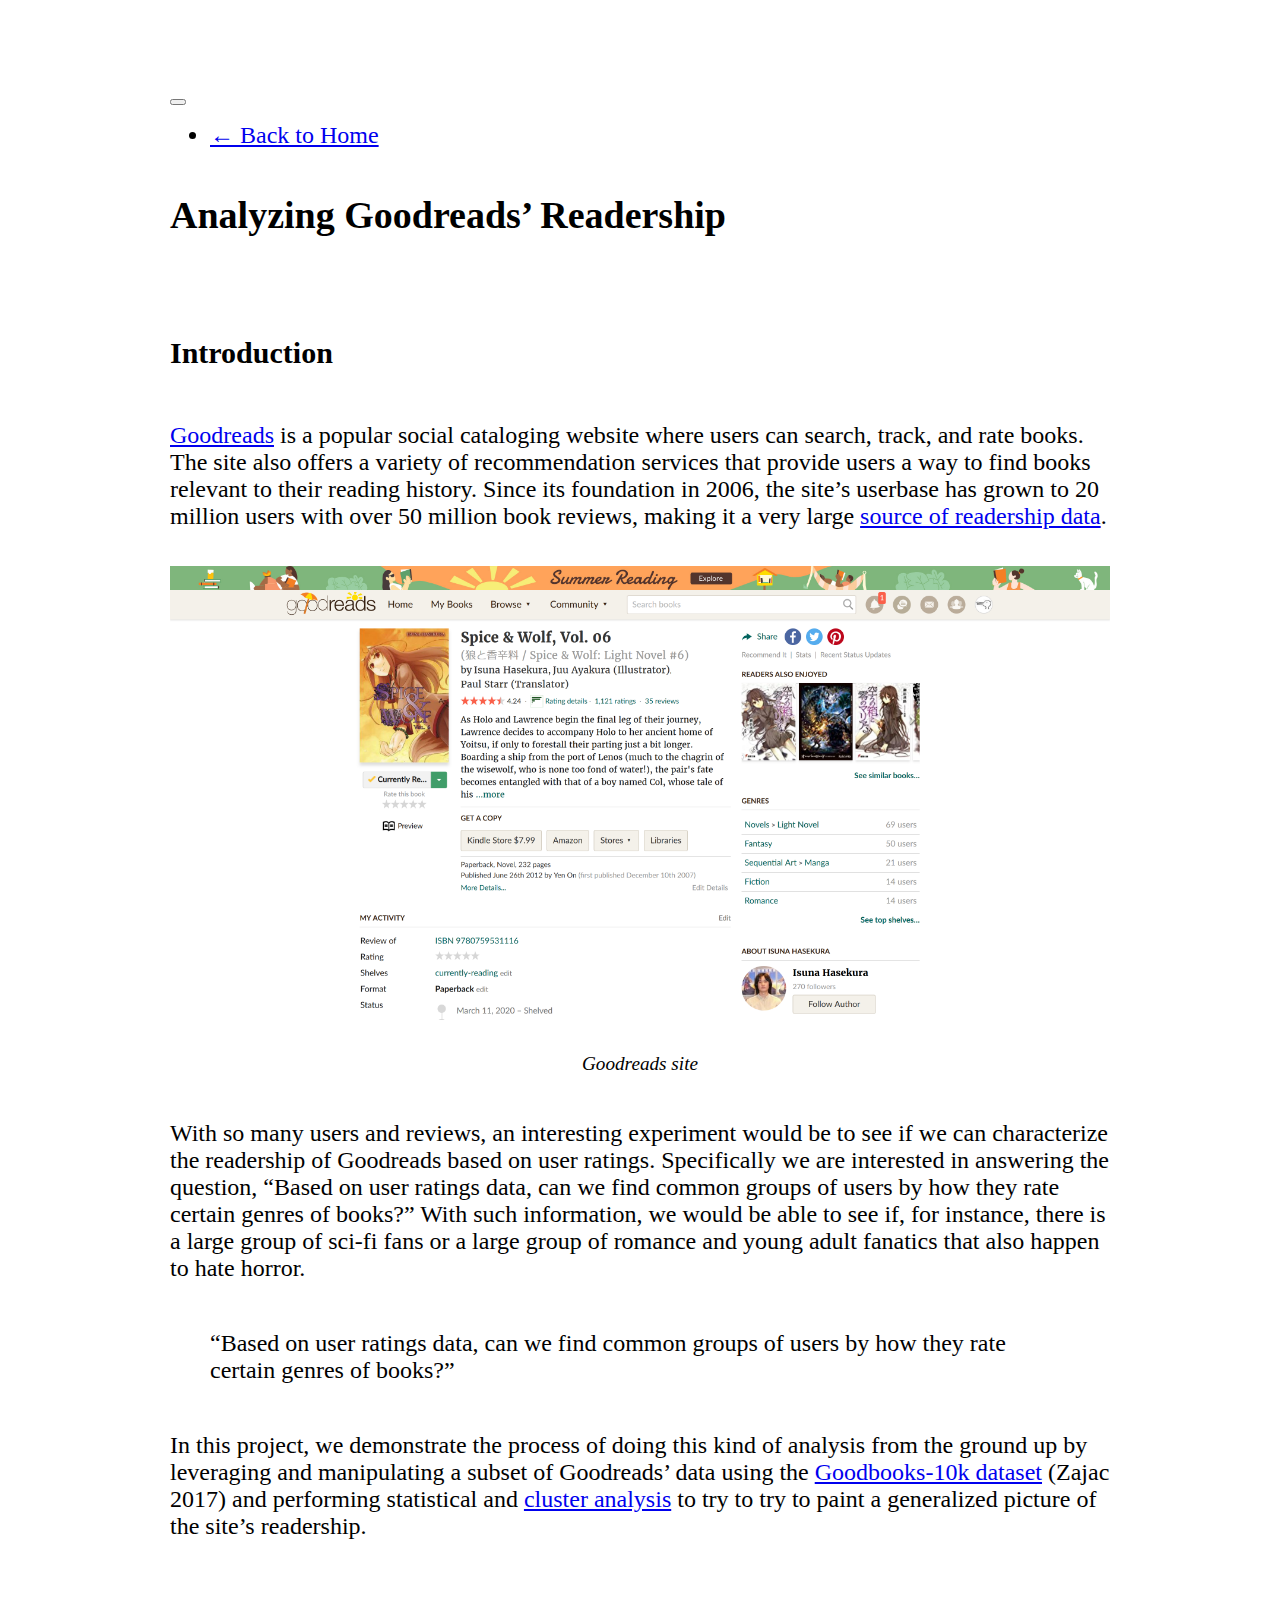
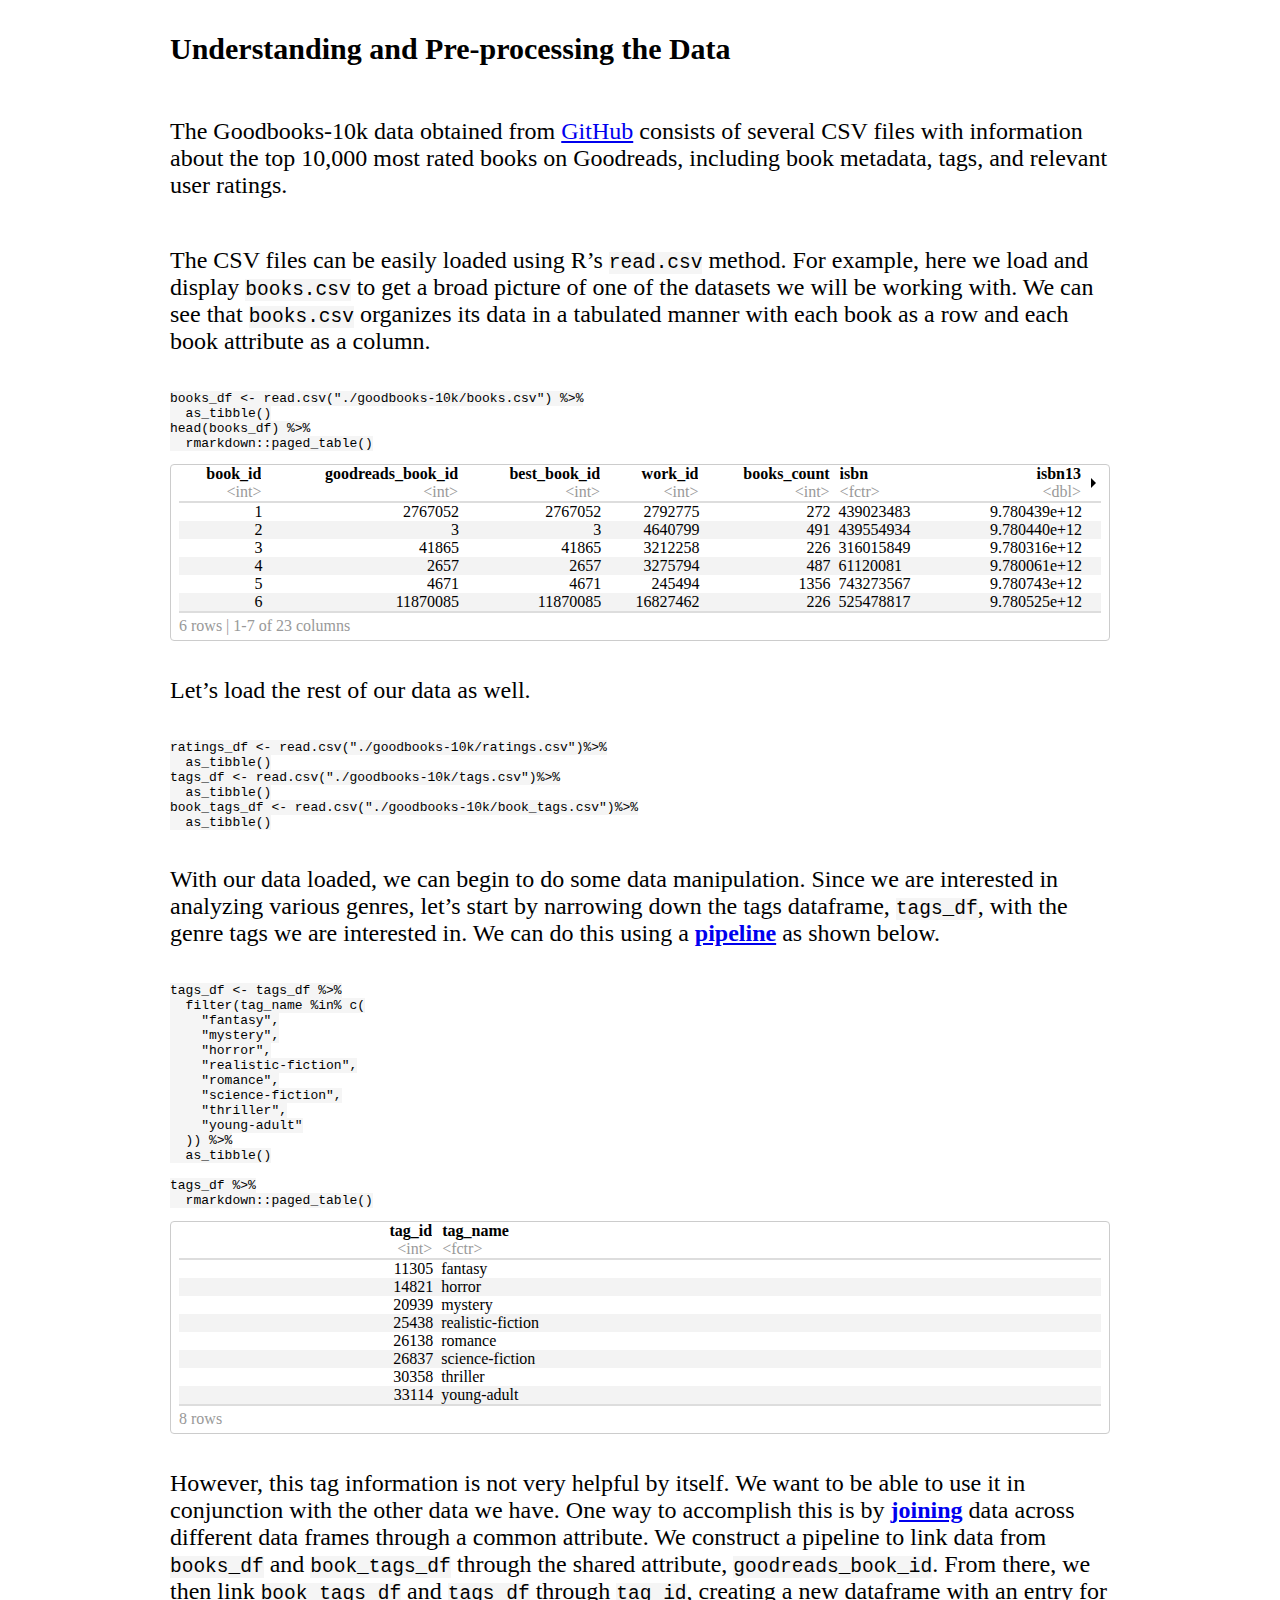
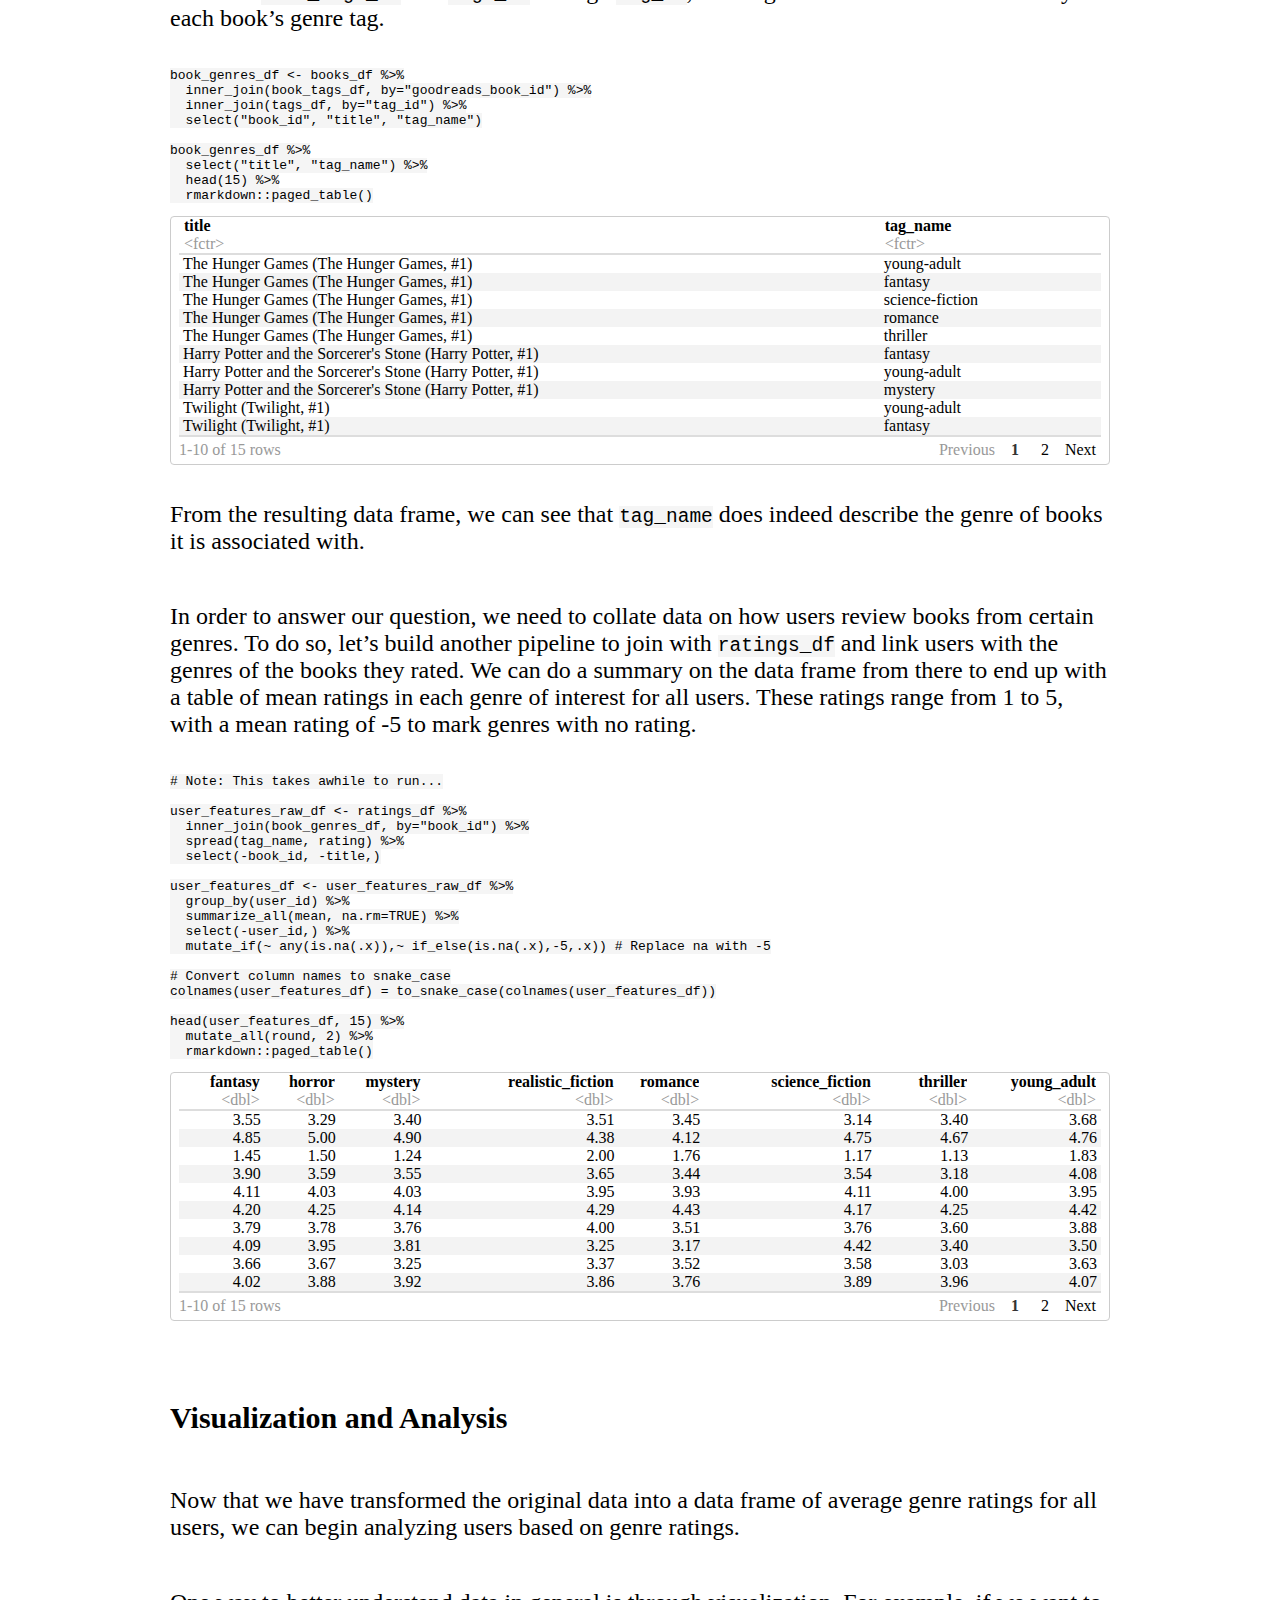
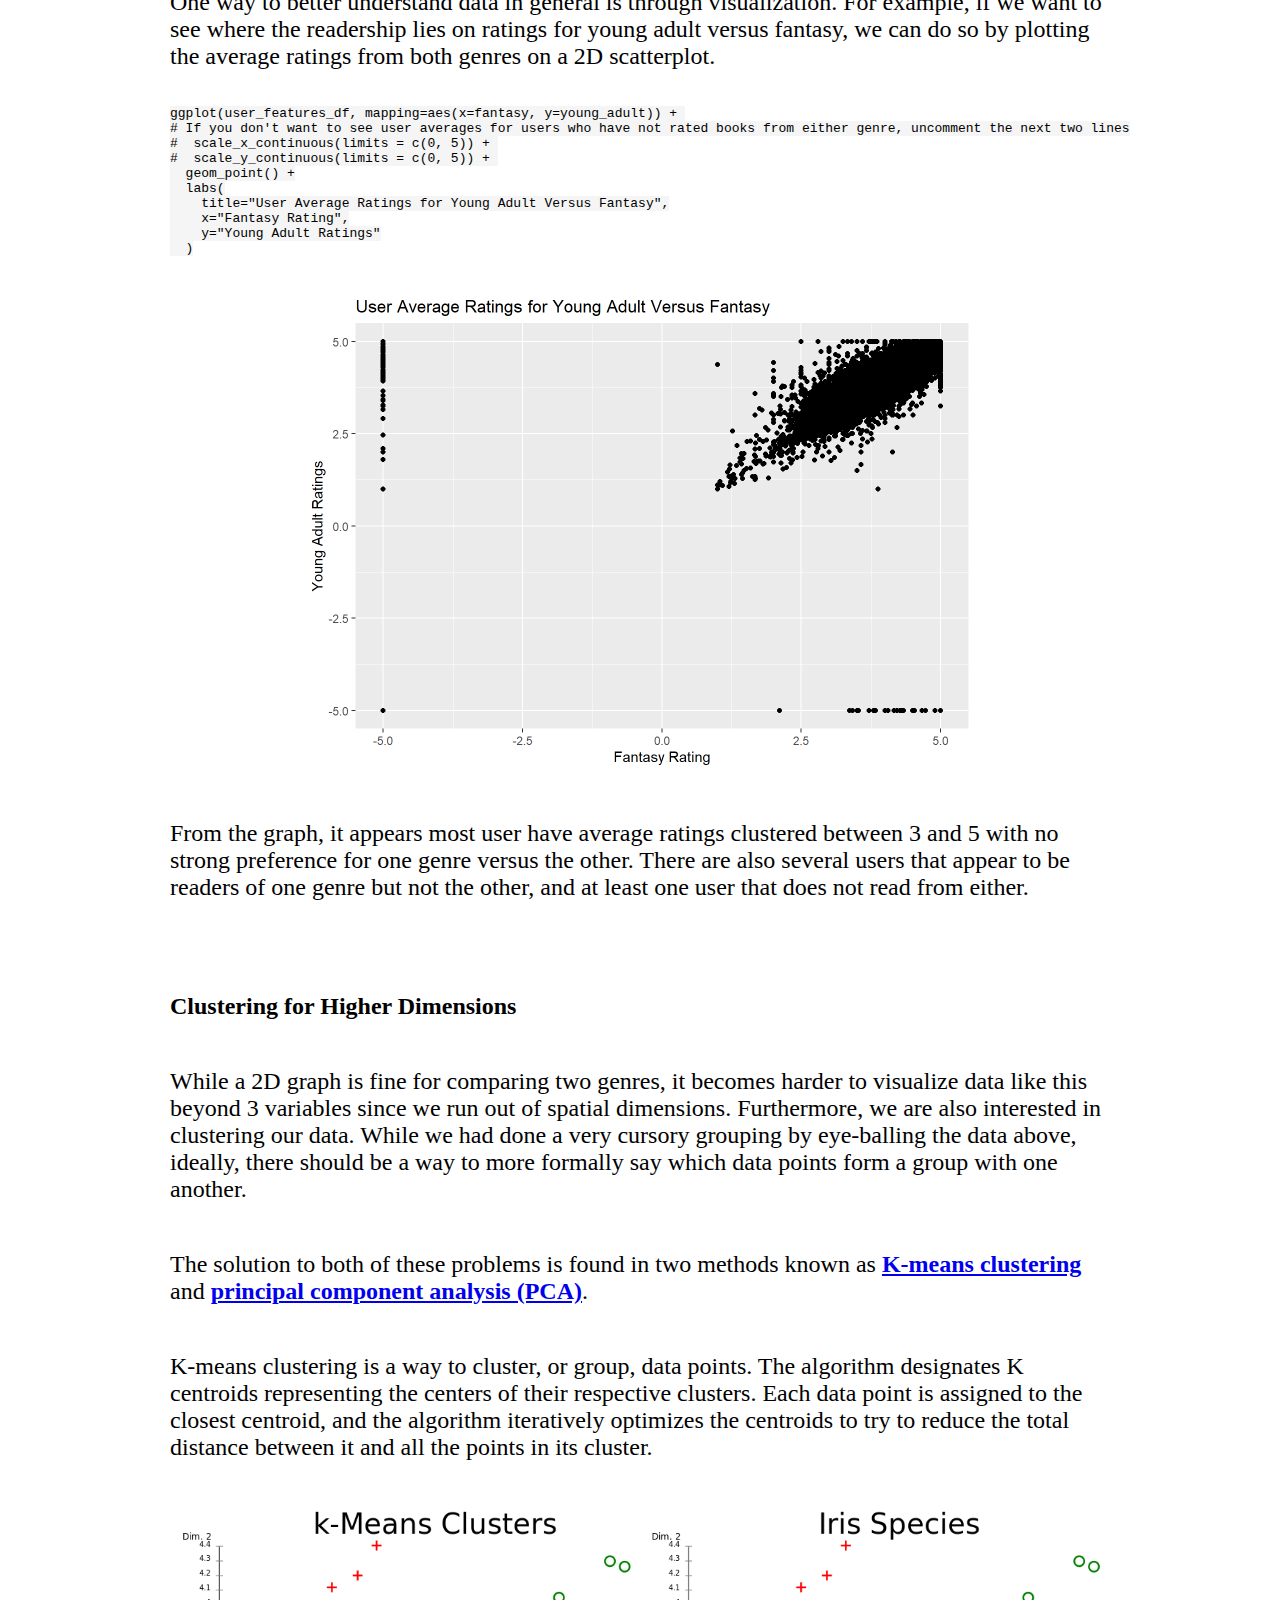
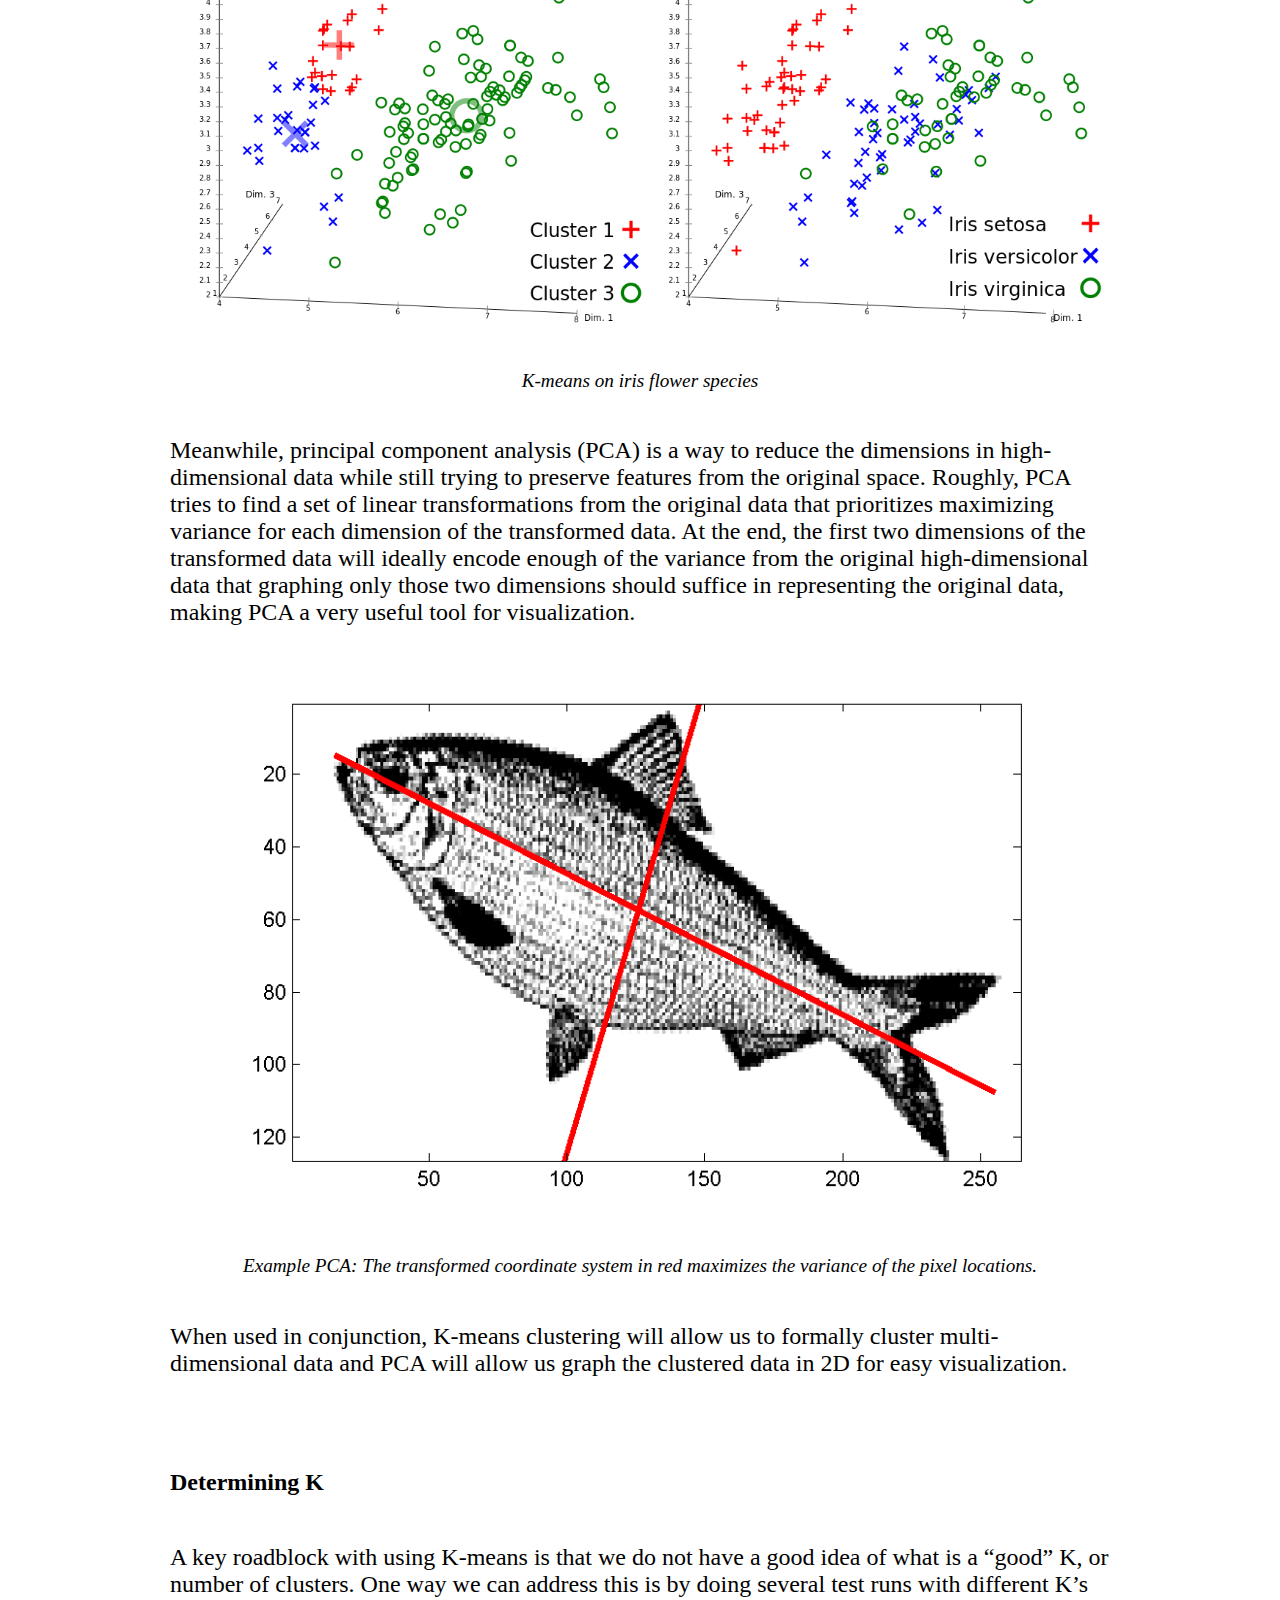
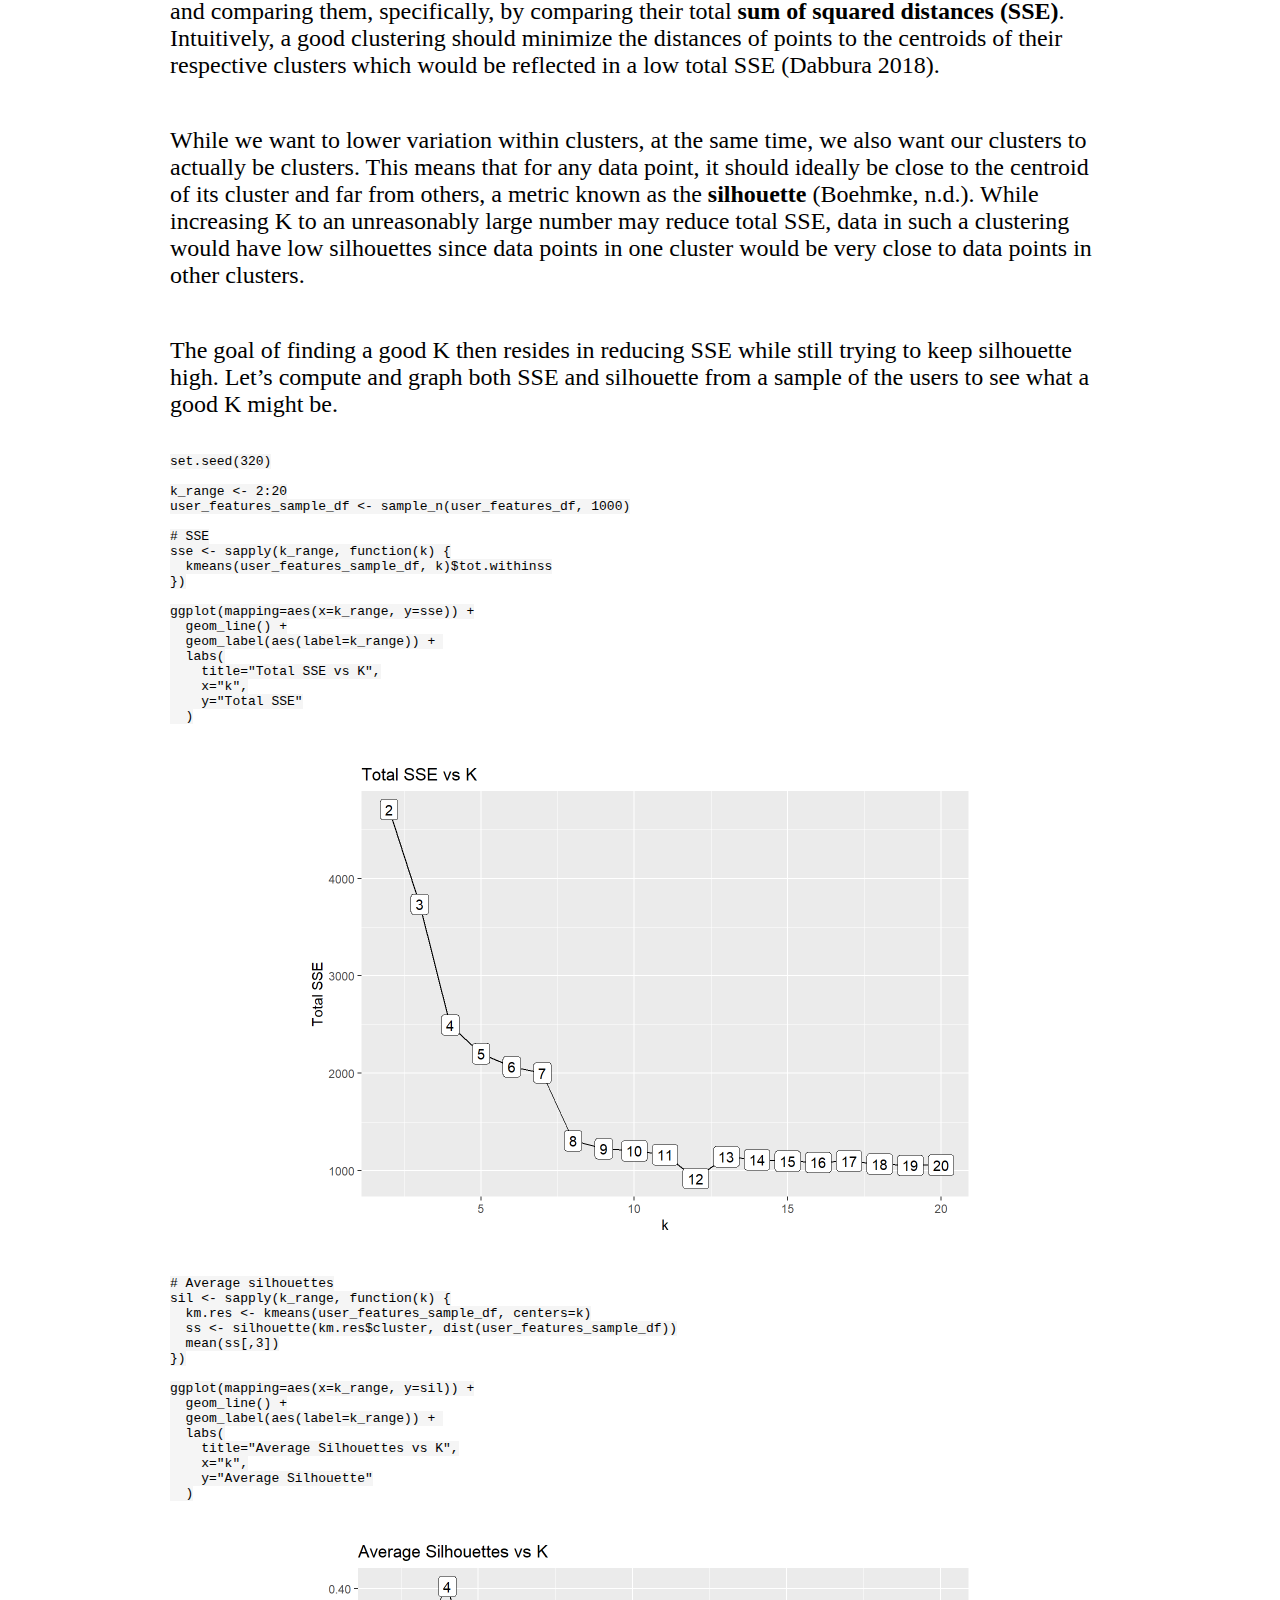
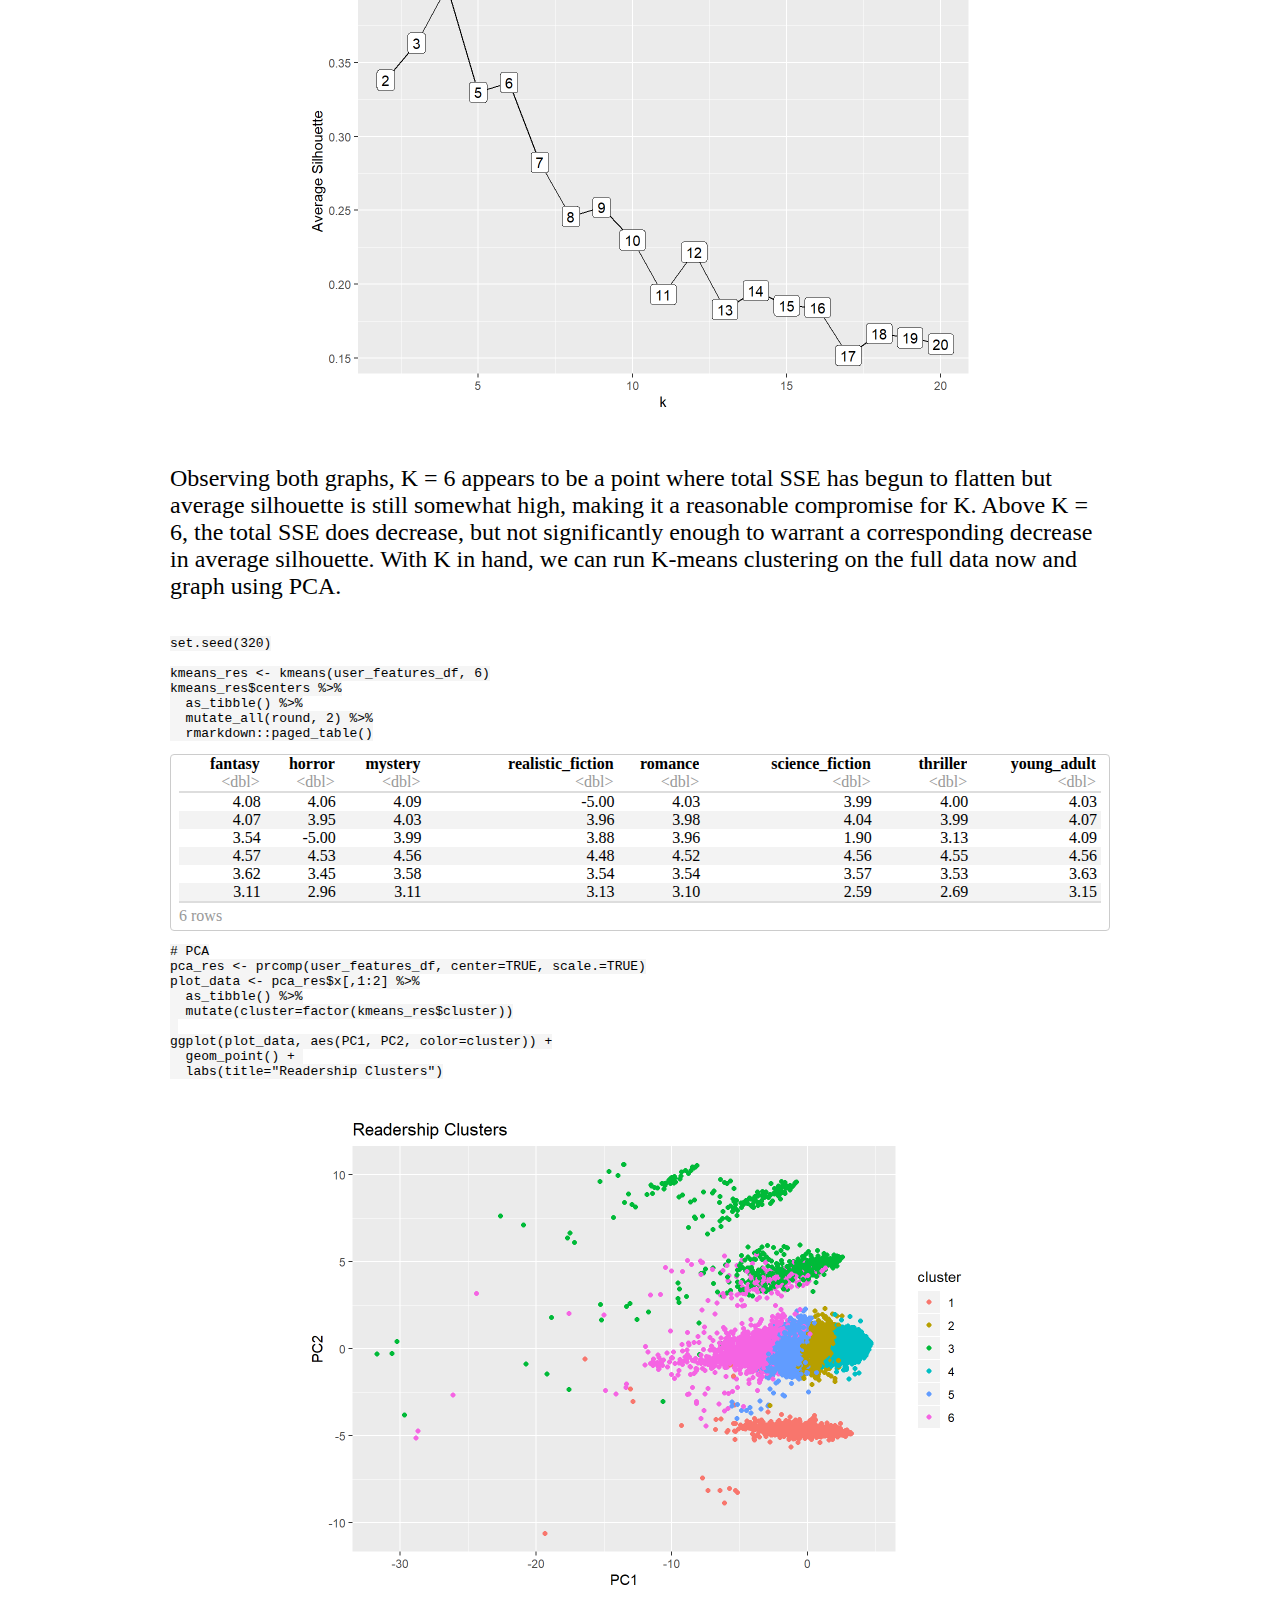
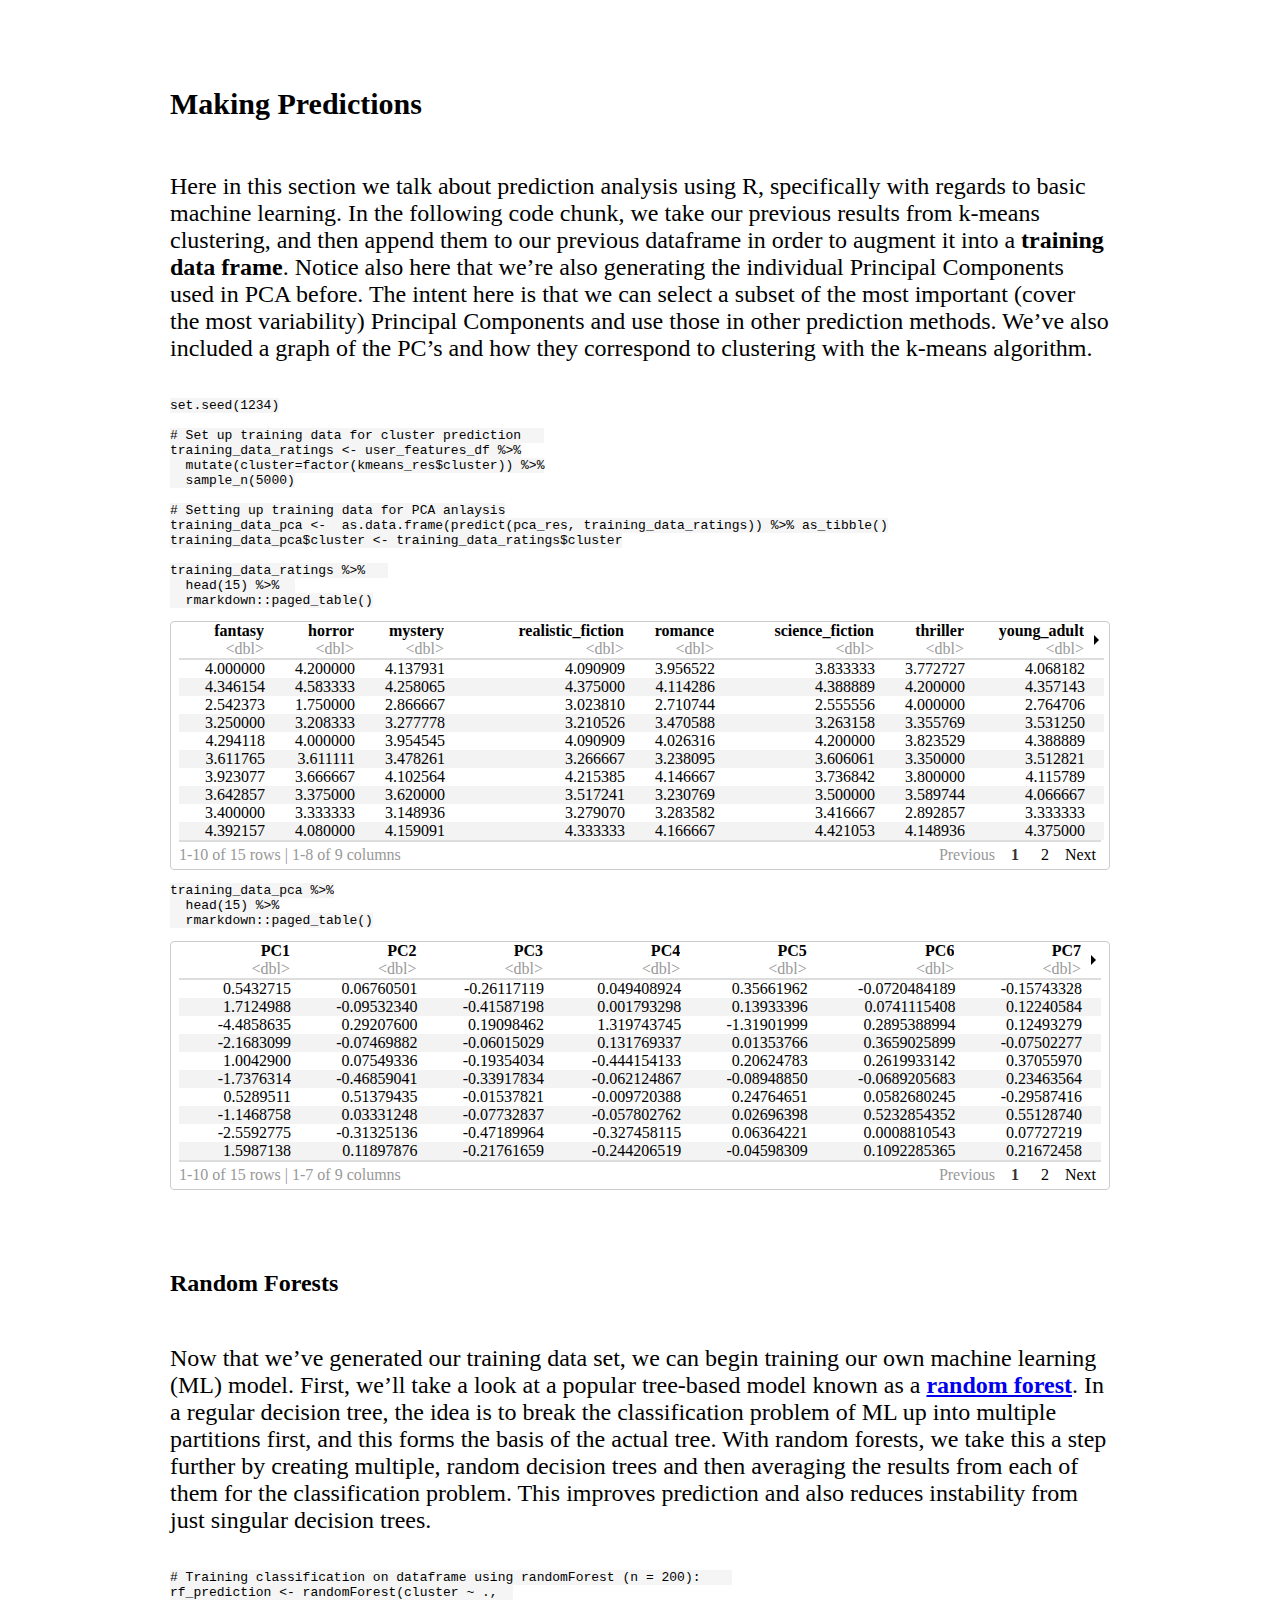
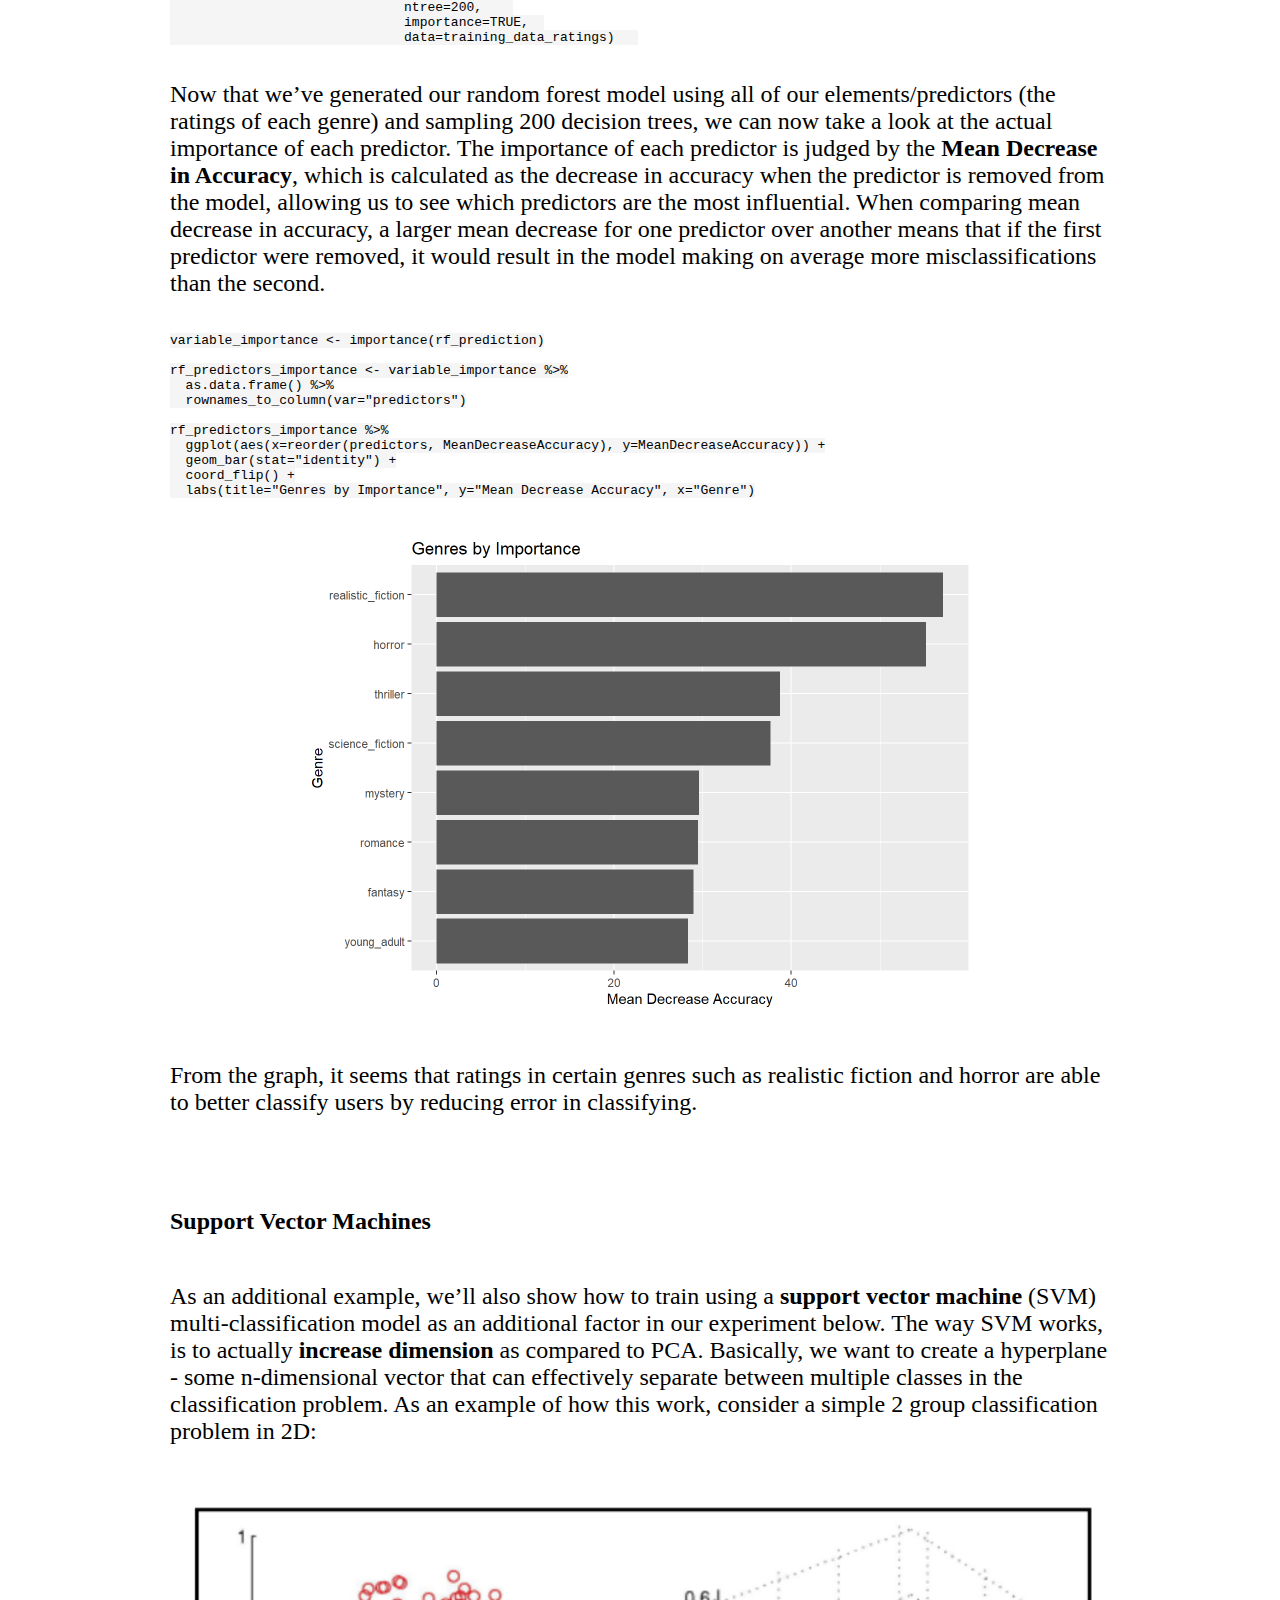
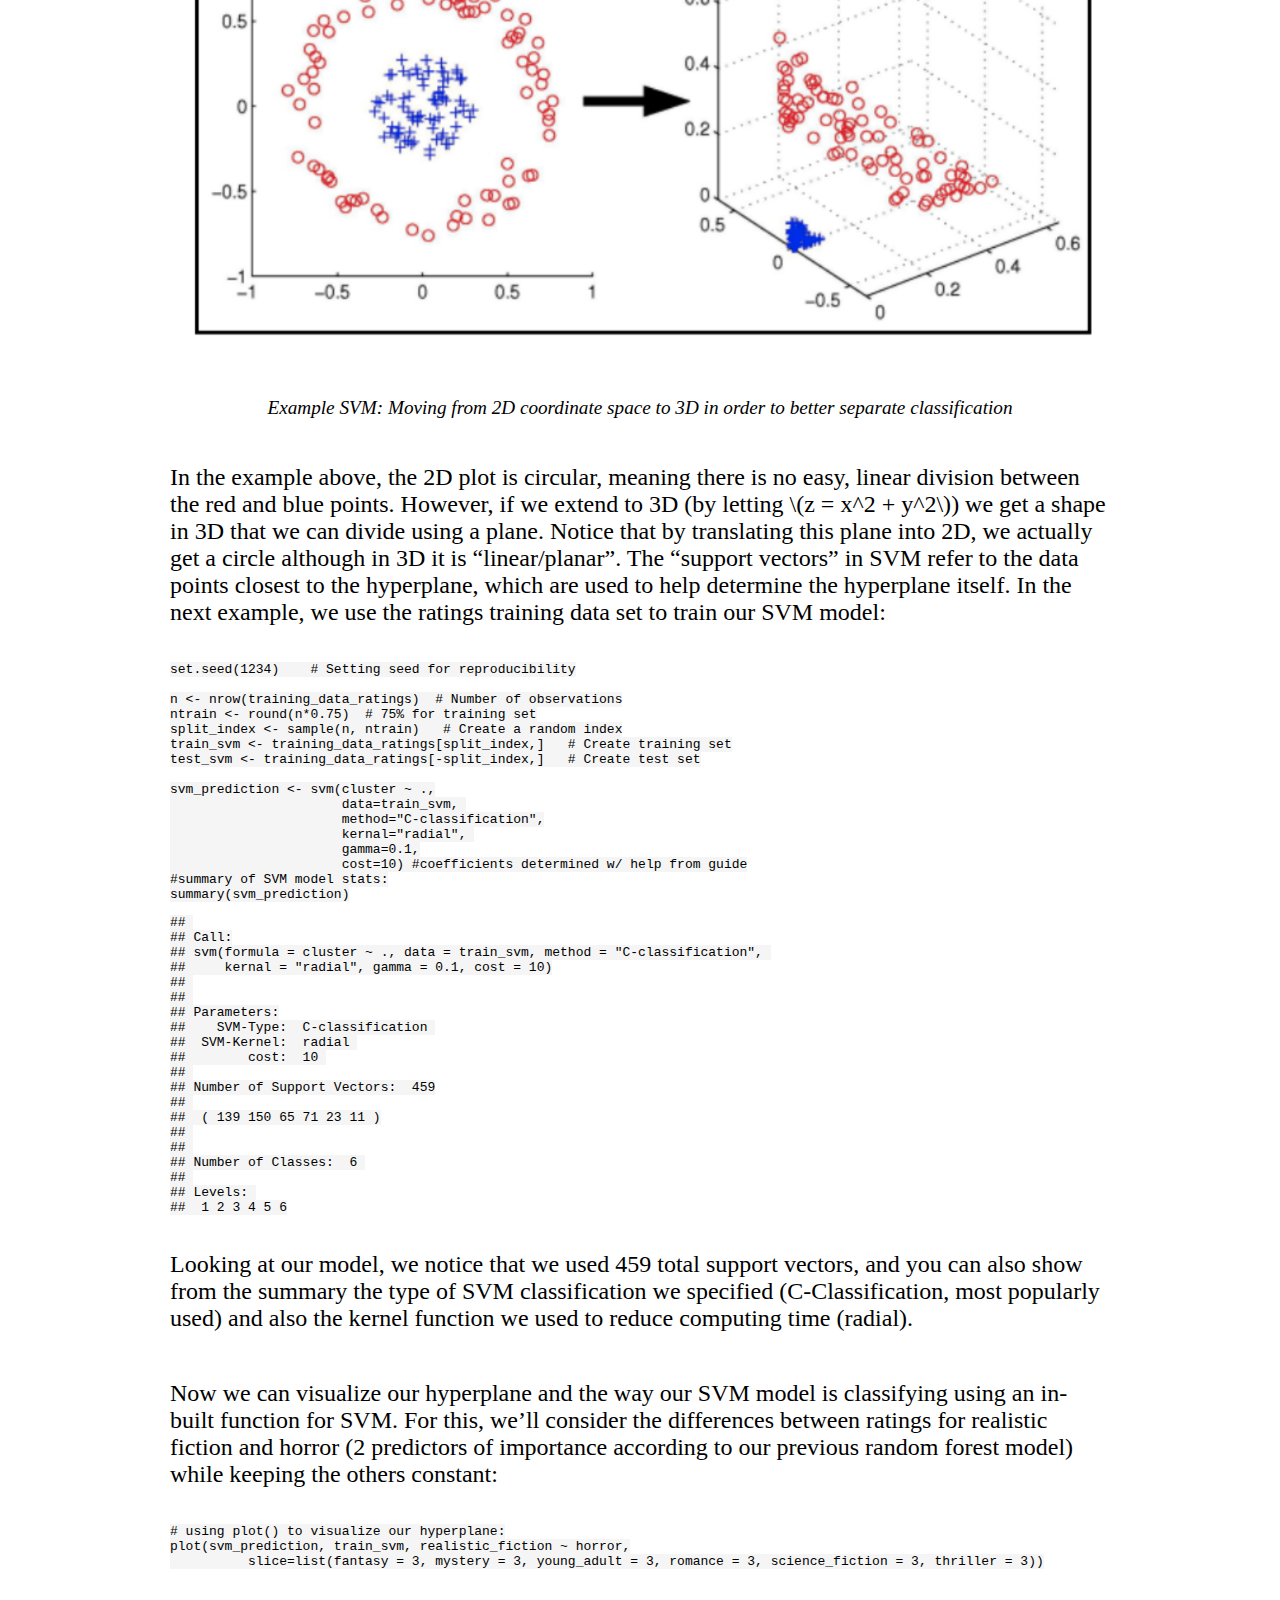
==== commit 8d502207: "Remove ROC and AUROC" ====
--- a/docs/index.html
+++ b/docs/index.html
@@ -490,24 +490,27 @@
 <div id="making-predictions" class="section level2">
 <h2>Making Predictions</h2>
 <p>Here in this section we talk about prediction analysis using R, specifically with regards to basic machine learning. In the following code chunk, we take our previous results from k-means clustering, and then append them to our previous dataframe in order to augment it into a <strong>training data frame</strong>. Notice also here that we’re also generating the individual Principal Components used in PCA before. The intent here is that we can select a subset of the most important (cover the most variability) Principal Components and use those in other prediction methods. We’ve also included a graph of the PC’s and how they correspond to clustering with the k-means algorithm.</p>
-<pre class="r"><code>set.seed(1234)  
+<pre class="r"><code>set.seed(1234)
+
 # Set up training data for cluster prediction   
-training_data_ratings &lt;- user_features_df %&gt;%   
-  mutate(cluster=factor(kmeans_res$cluster)) %&gt;%    
-  sample_n(5000) #otherwise we have way too much data, can also try &lt; 10k   
-# Setting up training data for PCA anlaysis 
-training_data_pca &lt;-  as.data.frame(predict(pca_res, training_data_ratings)) %&gt;% as_tibble()    
-training_data_pca$cluster &lt;- training_data_ratings$cluster  
+training_data_ratings &lt;- user_features_df %&gt;%
+  mutate(cluster=factor(kmeans_res$cluster)) %&gt;%
+  sample_n(5000)
+
+# Setting up training data for PCA anlaysis
+training_data_pca &lt;-  as.data.frame(predict(pca_res, training_data_ratings)) %&gt;% as_tibble()
+training_data_pca$cluster &lt;- training_data_ratings$cluster
+
 training_data_ratings %&gt;%   
   head(15) %&gt;%  
-  rmarkdown::paged_table()  </code></pre>
+  rmarkdown::paged_table()</code></pre>
 <div data-pagedtable="false">
 <script data-pagedtable-source type="application/json">
 {"columns":[{"label":["fantasy"],"name":[1],"type":["dbl"],"align":["right"]},{"label":["horror"],"name":[2],"type":["dbl"],"align":["right"]},{"label":["mystery"],"name":[3],"type":["dbl"],"align":["right"]},{"label":["realistic_fiction"],"name":[4],"type":["dbl"],"align":["right"]},{"label":["romance"],"name":[5],"type":["dbl"],"align":["right"]},{"label":["science_fiction"],"name":[6],"type":["dbl"],"align":["right"]},{"label":["thriller"],"name":[7],"type":["dbl"],"align":["right"]},{"label":["young_adult"],"name":[8],"type":["dbl"],"align":["right"]},{"label":["cluster"],"name":[9],"type":["fctr"],"align":["left"]}],"data":[{"1":"4.000000","2":"4.200000","3":"4.137931","4":"4.090909","5":"3.956522","6":"3.833333","7":"3.772727","8":"4.068182","9":"2"},{"1":"4.346154","2":"4.583333","3":"4.258065","4":"4.375000","5":"4.114286","6":"4.388889","7":"4.200000","8":"4.357143","9":"4"},{"1":"2.542373","2":"1.750000","3":"2.866667","4":"3.023810","5":"2.710744","6":"2.555556","7":"4.000000","8":"2.764706","9":"6"},{"1":"3.250000","2":"3.208333","3":"3.277778","4":"3.210526","5":"3.470588","6":"3.263158","7":"3.355769","8":"3.531250","9":"5"},{"1":"4.294118","2":"4.000000","3":"3.954545","4":"4.090909","5":"4.026316","6":"4.200000","7":"3.823529","8":"4.388889","9":"2"},{"1":"3.611765","2":"3.611111","3":"3.478261","4":"3.266667","5":"3.238095","6":"3.606061","7":"3.350000","8":"3.512821","9":"5"},{"1":"3.923077","2":"3.666667","3":"4.102564","4":"4.215385","5":"4.146667","6":"3.736842","7":"3.800000","8":"4.115789","9":"2"},{"1":"3.642857","2":"3.375000","3":"3.620000","4":"3.517241","5":"3.230769","6":"3.500000","7":"3.589744","8":"4.066667","9":"5"},{"1":"3.400000","2":"3.333333","3":"3.148936","4":"3.279070","5":"3.283582","6":"3.416667","7":"2.892857","8":"3.333333","9":"5"},{"1":"4.392157","2":"4.080000","3":"4.159091","4":"4.333333","5":"4.166667","6":"4.421053","7":"4.148936","8":"4.375000","9":"2"},{"1":"4.323944","2":"3.857143","3":"4.432432","4":"4.066667","5":"4.509091","6":"4.300000","7":"4.426471","8":"4.555556","9":"4"},{"1":"4.075758","2":"4.000000","3":"3.861111","4":"4.000000","5":"3.894737","6":"4.100000","7":"4.111111","8":"4.000000","9":"2"},{"1":"3.419355","2":"3.437500","3":"3.433333","4":"3.700000","5":"3.357143","6":"3.418182","7":"3.378788","8":"3.400000","9":"5"},{"1":"2.428571","2":"3.000000","3":"2.571429","4":"3.250000","5":"3.066667","6":"2.000000","7":"3.000000","8":"2.904762","9":"6"},{"1":"4.543478","2":"4.666667","3":"4.516667","4":"4.608696","5":"4.189189","6":"4.516129","7":"4.509091","8":"4.487179","9":"4"}],"options":{"columns":{"min":{},"max":[10]},"rows":{"min":[10],"max":[10]},"pages":{}}}
   </script>
 </div>
-<pre class="r"><code>training_data_pca %&gt;%   
-  head(15) %&gt;%  
+<pre class="r"><code>training_data_pca %&gt;%
+  head(15) %&gt;%
   rmarkdown::paged_table()</code></pre>
 <div data-pagedtable="false">
 <script data-pagedtable-source type="application/json">
@@ -516,7 +519,7 @@
 </div>
 <div id="random-forests" class="section level3">
 <h3>Random Forests</h3>
-<p>Now that we’ve generated our training data set, we can begin training our own machine learning (ML) model. First, we’ll take a look at a very popular tree-based model known as <a href="https://towardsdatascience.com/understanding-random-forest-58381e0602d2"><strong>random forest</strong></a>. In a regular decision tree, the idea is to break the classification problem of ML up into multiple partitions first, and this forms the basis of the actual tree. With random forests, we take this a step further by creating multiple, random decision trees and then averaging the results from each of them for the classification problem. This improves prediction and also reduces instability from just singular decision trees.</p>
+<p>Now that we’ve generated our training data set, we can begin training our own machine learning (ML) model. First, we’ll take a look at a popular tree-based model known as a <a href="https://towardsdatascience.com/understanding-random-forest-58381e0602d2"><strong>random forest</strong></a>. In a regular decision tree, the idea is to break the classification problem of ML up into multiple partitions first, and this forms the basis of the actual tree. With random forests, we take this a step further by creating multiple, random decision trees and then averaging the results from each of them for the classification problem. This improves prediction and also reduces instability from just singular decision trees.</p>
 <pre class="r"><code># Training classification on dataframe using randomForest (n = 200):    
 rf_prediction &lt;- randomForest(cluster ~ .,  
                               ntree=200,    
@@ -588,7 +591,9 @@
           slice=list(fantasy = 3, mystery = 3, young_adult = 3, romance = 3, science_fiction = 3, thriller = 3))</code></pre>
 <p><img src="index_files/figure-html/unnamed-chunk-13-1.png" width="672" style="display: block; margin: auto;" /></p>
 <p>From the plot above, we keep the predictors for all the other predictors constant (at rating = 3), and are now taking a look at how SVM is plotting a hyperplane between clusters for the two ratings: realistic_fiction and horror. The color gradients in the plot correspond to the clusters our SVM model predicts, and from here you can see the support vectors (the points on the plot) and the margins between the respective clusters.</p>
-<p>Next we can actually measure our accuracy for the SVM model by using it to predict results for our testing data set and plotting a confusion matrix:</p>
+</div>
+<div id="comparing-models" class="section level3">
+<h3>Comparing Models</h3>
 <pre class="r"><code>pred_svm &lt;- predict(svm_prediction, test_svm)
 
 table(test_svm$cluster, pred_svm)</code></pre>
@@ -609,109 +614,12 @@
 ##   4 0.000000000 0.004081633 0.000000000 0.995918367 0.000000000 0.000000000
 ##   5 0.000000000 0.002222222 0.000000000 0.000000000 0.991111111 0.006666667
 ##   6 0.000000000 0.000000000 0.000000000 0.000000000 0.012048193 0.987951807</code></pre>
-<p>From the above, we see interestingly that our model performed moderately well. While there were some misclassifications, for the most part the SVM model performed with &gt;90% accuracy in classifying each of the 6 clusters. Now we can generate a more formal confusion matrix like so: <strong>TODO: Implement CV folding w/ confusion matrix?</strong></p>
-<pre class="r"><code>library(caret)
-confusionMatrix(pred_svm, test_svm$cluster)</code></pre>
-<pre><code>## Confusion Matrix and Statistics
-## 
-##           Reference
-## Prediction   1   2   3   4   5   6
-##          1  20   0   0   0   0   0
-##          2   0 439   0   1   1   0
-##          3   0   0  11   0   0   0
-##          4   0   0   0 244   0   0
-##          5   0   1   0   0 446   1
-##          6   0   0   1   0   3  82
-## 
-## Overall Statistics
-##                                           
-##                Accuracy : 0.9936          
-##                  95% CI : (0.9874, 0.9972)
-##     No Information Rate : 0.36            
-##     P-Value [Acc &gt; NIR] : &lt; 2.2e-16       
-##                                           
-##                   Kappa : 0.9909          
-##                                           
-##  Mcnemar&#39;s Test P-Value : NA              
-## 
-## Statistics by Class:
-## 
-##                      Class: 1 Class: 2 Class: 3 Class: 4 Class: 5 Class: 6
-## Sensitivity             1.000   0.9977   0.9167   0.9959   0.9911   0.9880
-## Specificity             1.000   0.9975   1.0000   1.0000   0.9975   0.9966
-## Pos Pred Value          1.000   0.9955   1.0000   1.0000   0.9955   0.9535
-## Neg Pred Value          1.000   0.9988   0.9992   0.9990   0.9950   0.9991
-## Prevalence              0.016   0.3520   0.0096   0.1960   0.3600   0.0664
-## Detection Rate          0.016   0.3512   0.0088   0.1952   0.3568   0.0656
-## Detection Prevalence    0.016   0.3528   0.0088   0.1952   0.3584   0.0688
-## Balanced Accuracy       1.000   0.9976   0.9583   0.9980   0.9943   0.9923</code></pre>
-<p>Notice the our output, we call this the “confusion matrix”, and it is simply a measure of accuracy and how many correctly classified objects were counted (notice also that the table generated is pretty much exactly similar to the previous table we self-generated). For our model, we created the confusion matrix using the testing data set from the previous 25% of the remaining calssification data.</p>
-</div>
-<div id="evaluating-model-performance" class="section level3">
-<h3>Evaluating Model Performance</h3>
-<p>From the above, we see that random forest determined/calculated the importance of each of the genre ratings as predictors for the cluster group. From the barplot, it seems that fantasy, mystery and young_adult were one of the most important predictors. Now, let’s analyze the accuracy of our randomForest model by generating ROC curves, which can give us a measure of just how accurate/how well our model fits the dataset. For the next section, we’ll be analyzing our random forest model on the raw training data set, and comparing that to our PCA-created data set and see the differences in performance. To do this, we’ve first introduced <strong>5-fold cross validation</strong>, a model evaluation technique where we basically divide up our training set into distinct pieces, sample each piece and them compare results to get an idea of the accuracy. In addition, we will also compare prediction accuracies for each model based off of the testing data set.</p>
-<p><strong>TODO: Add confusion matrix/ROC curves</strong></p>
-<pre class="r"><code>set.seed(1234)
-
-# setup training parameters
-fit_control &lt;- trainControl( ## 5-fold CV
-  method = &quot;cv&quot;,
-  number = 5)
-
-evaluate_model &lt;- function(training_data) {
-  # We use 5-fold Cross Validation as our experiment to determine the accuracy of our random_forest model:
-  # create the cross-validation partition
-  cv_partition &lt;- createFolds(training_data$cluster, k=5)
-
-  # iterate over folds for normal random forest data:
-  rf_res &lt;- sapply(seq_along(cv_partition),  function(i) {
-    # train the random forest using train() instead of randomForest, 200 trees
-    fit &lt;- train(cluster ~ .,
-                 data = training_data[-cv_partition[[i]],], # all but the holdout set
-                 method = &quot;rf&quot;,
-                 ntree = 200,
-                 trControl = fit_control)
-    
-    # make predictions on the holdout set
-    preds &lt;- predict(fit, training_data[cv_partition[[i]],])
-      
-    sum(preds == training_data$cluster[cv_partition[[i]]]) / length(preds) # output percentage correctly identified for now
-    
-    # compute tpr and fpr from the hold out set
-    #perf &lt;- ROCR::prediction(preds, training_data$cluster[cv_partition[[i]]]) %&gt;%
-    #  ROCR::performance(measure=&quot;tpr&quot;, x.measure=&quot;fpr&quot;)
-  
-    #fpr &lt;- unlist(perf@x.values)
-    #tpr &lt;- unlist(perf@y.values)
-      
-    # interpolate the roc curve over 0, 1 range
-    #interp_tpr &lt;- approxfun(fpr, tpr)(mean_fpr)
-    #interp_tpr[1] &lt;- 0.0
-      
-    # collect values for this fold
-    #data_frame(fold=rep(i, length(mean_fpr)), fpr=mean_fpr, tpr=interp_tpr)
-  })
-  
-  # combine values across all folds for normal random forest data
-  # into a single data frame
-  #rf_normal_curve_df &lt;- do.call(rbind, rf_res_normal)
-  
-  # get AUC results:
-  #rf_normal_auc_df &lt;- rf_normal_curve_df %&gt;% group_by(fold) %&gt;%
-  #  summarize(auc=pracma::trapz(fpr, tpr))
-  
-  rf_res
-}
-
-rf_ratings_res &lt;- evaluate_model(training_data_ratings)
-rf_pca_res &lt;- evaluate_model(training_data_pca)</code></pre>
-<p>Now that we’ve conducted our experiment, we can talk about the specific methods of model evaluation including: Area Under Curve (AUC) and ROC which we’ve graphed below:</p>
-<p><strong>TODO: Write up + Explain more about AUC/ROC</strong></p>
-<p><strong>TODO: Write up results for ROC Curves graph</strong></p>
 </div>
 </div>
 <div id="results-and-discussion" class="section level2">
 <h2>Results and Discussion</h2>
+<div id="clustering" class="section level3">
+<h3>Clustering</h3>
 <p>Let’s try to qualitatively summarize our clusters:</p>
 <ol style="list-style-type: decimal">
 <li>Rates average 4 in all genres but doesn’t read realistic fiction</li>
@@ -726,12 +634,18 @@
 <p>Observing group 6, both its large variation and slight intersection into group 5 seem to indicate that while the average ratings are around 3, there are probably a substantial amount of users within the group that rate very low, dragging the averages down.</p>
 <p>Group 3 is also an interesting case. The cluster has large variation and a somewhat specific qualitative description. Moreover, informal observation of the cluster graph seems to show smaller clusters within this group as well. This seems to indicate that while the users in this group generally have the qualitative characteristics as described above in common, there are still sub-groups within this cluster that have varying defining characteristics from each other.</p>
 <p>Group 1 is another cluster with a specific qualitative description. The variation within this cluster is somewhat high and the cluster is located far away from other the other groups. This seems to indicate that there truly is a common group of readers that do not read realistic fiction, but they also likely vary in their average ratings across other genres.</p>
-<p><strong>TODO: Add more on predictions</strong></p>
-<p>Looking at our predictions, we got some very interesting results. By training our Random Forest model, we were able to show on the regular dataset that interestingly, the most “important” predictors for classification seemed to be realistic_fiction and horror genre ratings.</p>
-<p><strong>TODO: Add more on SVM</strong> Using our Support Vector Machine model, we achieved very interesting accuracy with our testing data set. Overall, it suggests that perhaps SVM is a good model/fit for the classification problem. <strong>TODO: Write up ROC, AUROC</strong></p>
+</div>
+<div id="predictions" class="section level3">
+<h3>Predictions</h3>
+<p>Looking at our predictions, we got some very interesting results. By training our Random Forest model, we were able to show on the regular dataset that the most “important” predictors for classification seemed to be realistic_fiction and horror genre ratings. This result makes sense when considering how our clusters are separated. While most of the K-means clusters we generated seemed to depends less upon average user ratings for specific genres than their average ratings across all genres, cluster 1 seems to made up of users that don’t read or review realistic fiction books and cluster 3 seems to be made up of users that dislike science fiction and don’t review horror books. Those extra genre conditions, realistic fiction, science fiction, and horror correspond with with 3 of the top 4 most important predictors according to our random forest model.</p>
+<p><strong>TODO: Add more on SVM</strong></p>
+<p>Using our Support Vector Machine model, we achieved very interesting accuracy with our testing data set. Overall, it suggests that perhaps SVM is a good model/fit for the classification problem.</p>
+</div>
+<div id="areas-of-improvement" class="section level3">
+<h3>Areas of Improvement</h3>
 <p>While we were able to successfully cluster users in this project, there are still several potential areas for improvement. One issue was that by only working with the average genre ratings for each user, we lost information about the variance of ratings within each genre per user. This means that certain users may have ended up in the same cluster because they had similar average ratings but still rate books differently in reality because the variation in how they rate was not accounted for.</p>
 <p>Another area that could have been improved was our clustering algorithm. K-means clustering was not able to find some of the smaller clusters in group 6, possibly due to a large amount of users in other locations which ended up occupying the algorithm. Since there were more data points densely packed in the area near groups 2 and 5, the centroids for K-means ended up gathering near there and ignoring smaller clusters elsewhere.</p>
-<p><strong>TODO: Talk more on improvements</strong></p>
+</div>
 </div>
 <div id="conclusion" class="section level2">
 <h2>Conclusion</h2>
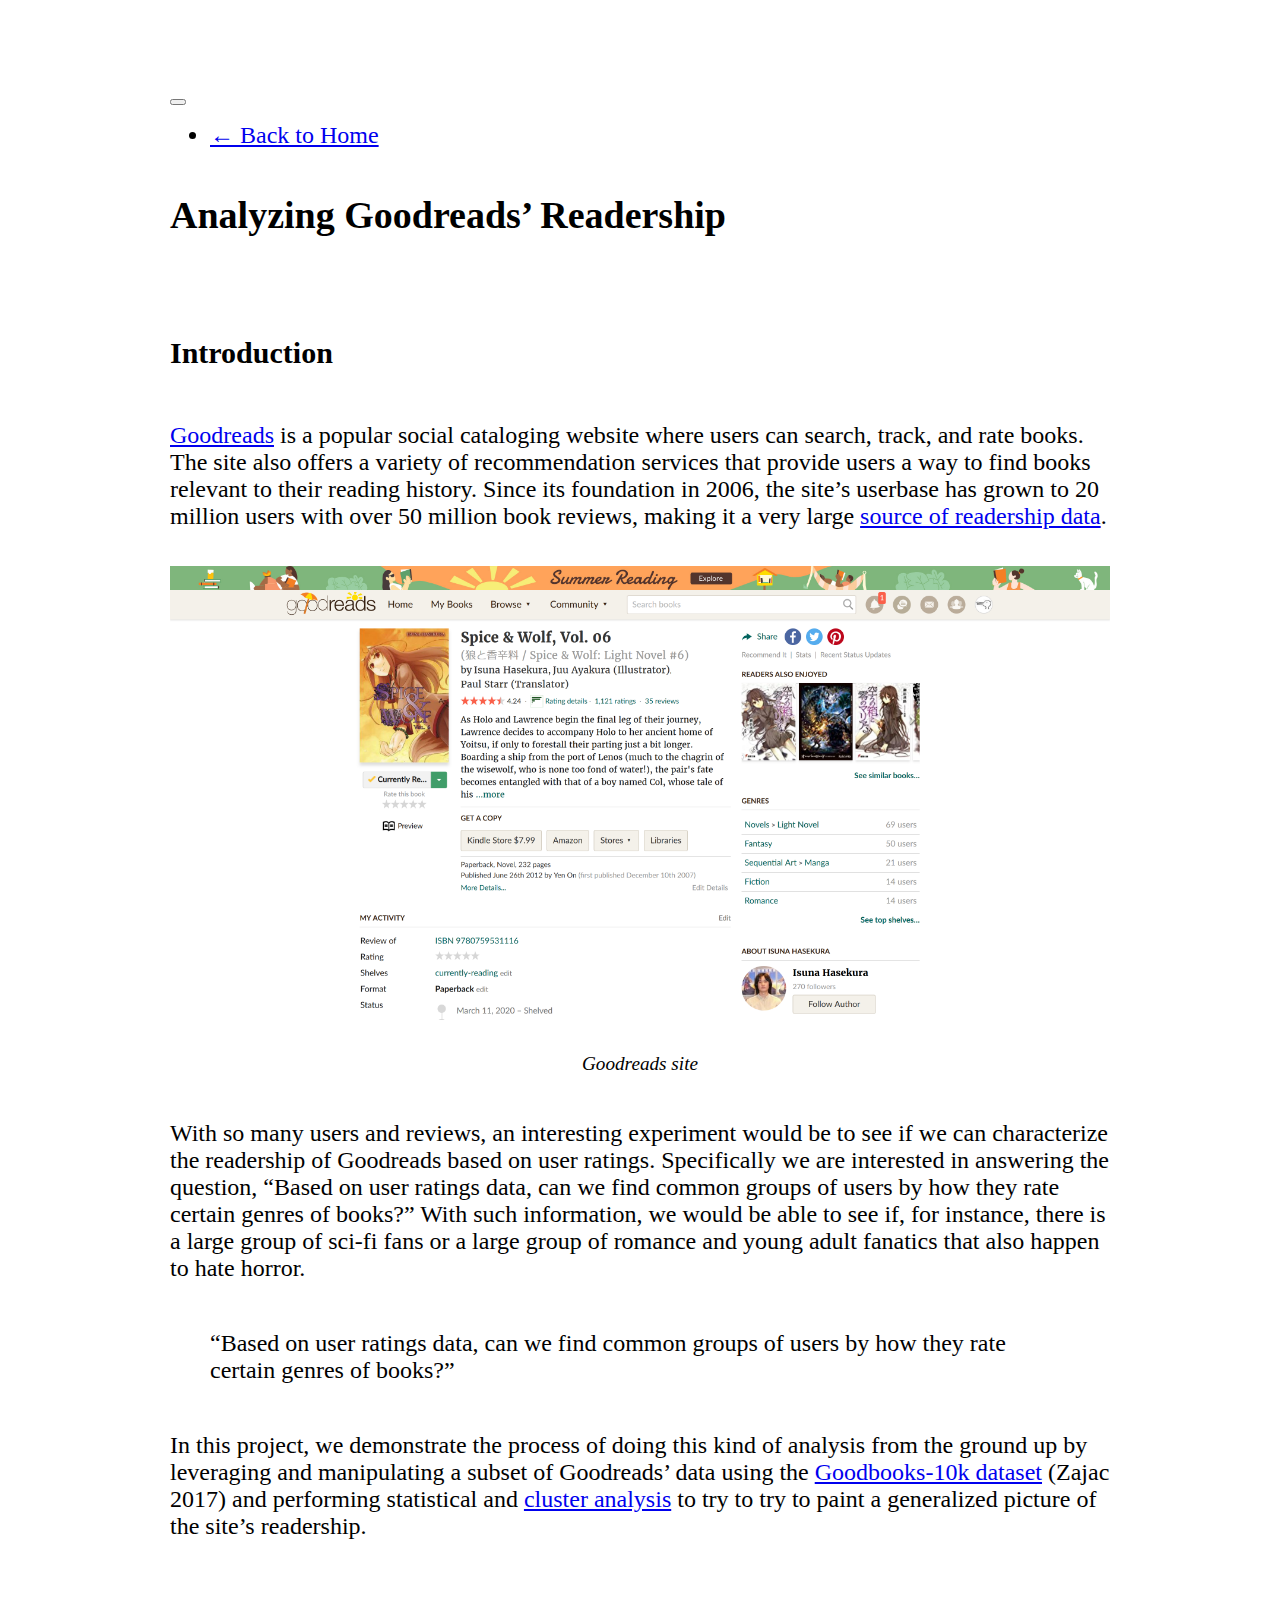
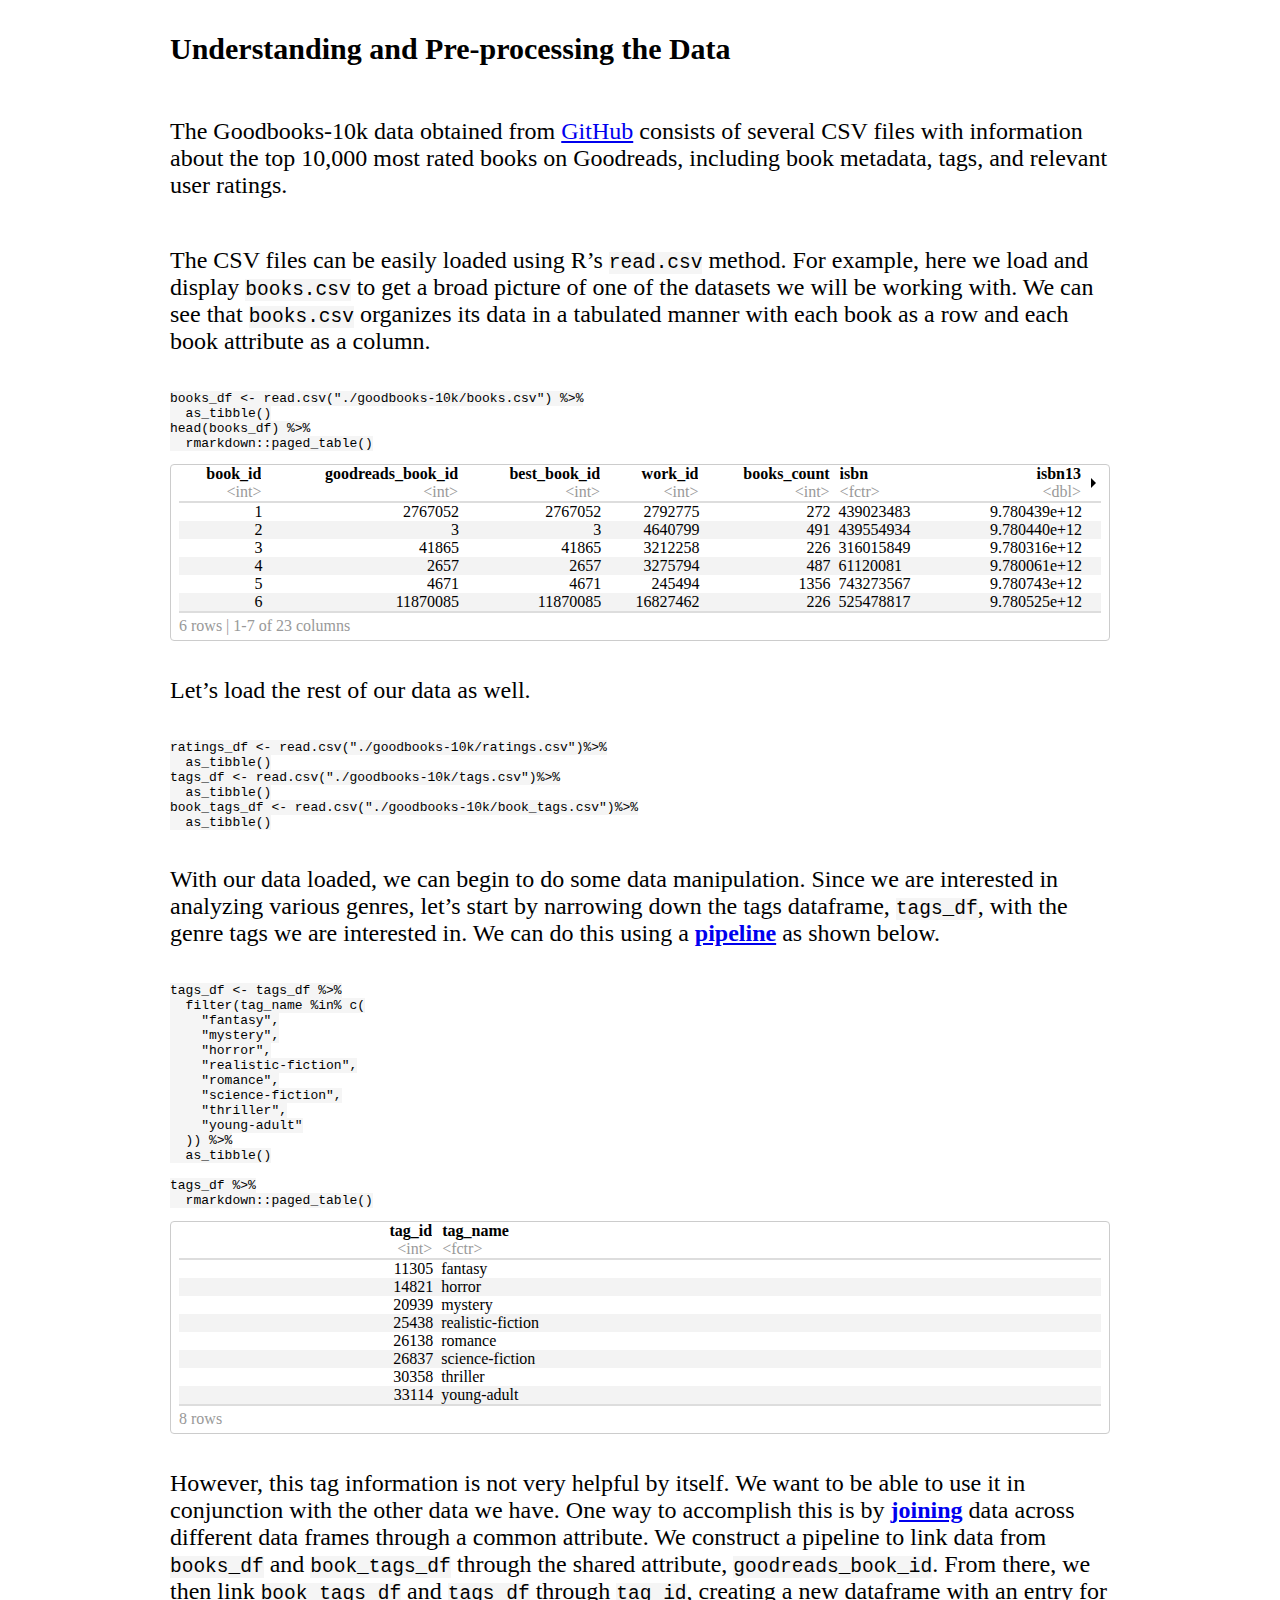
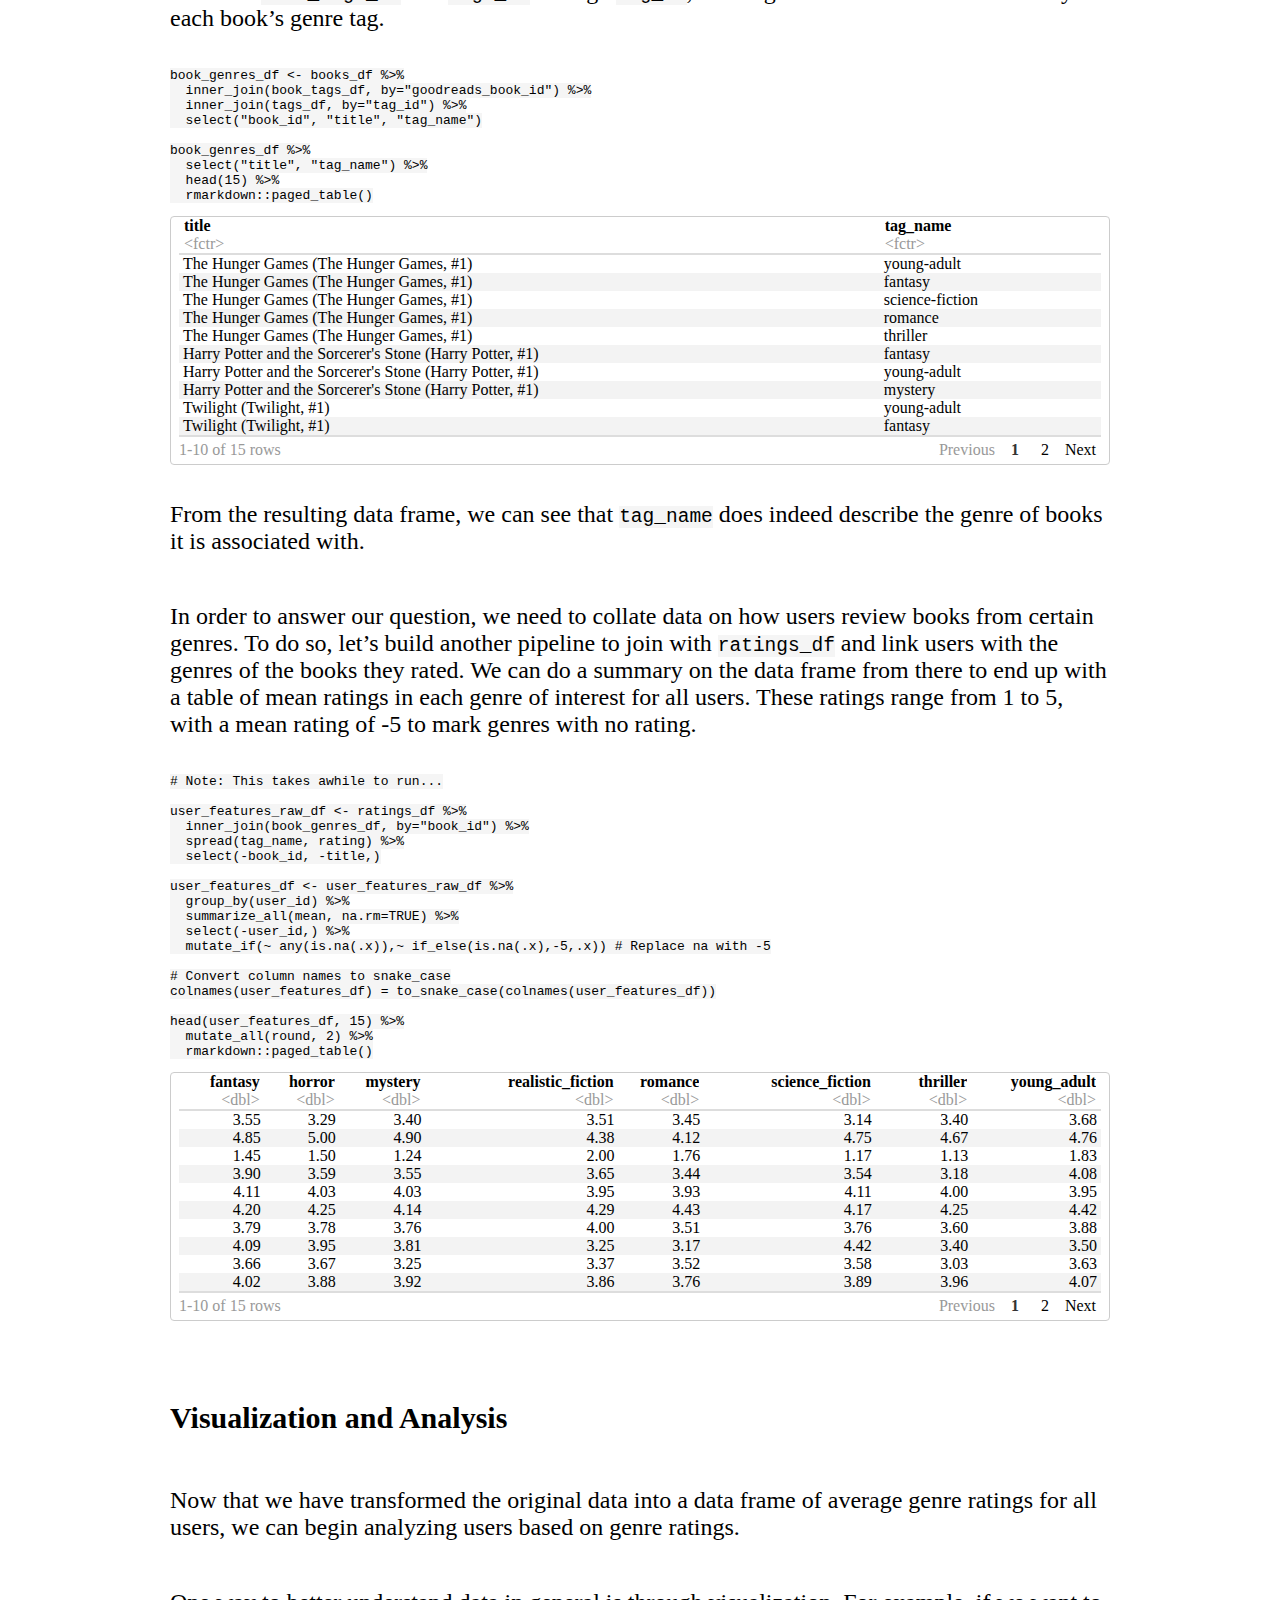
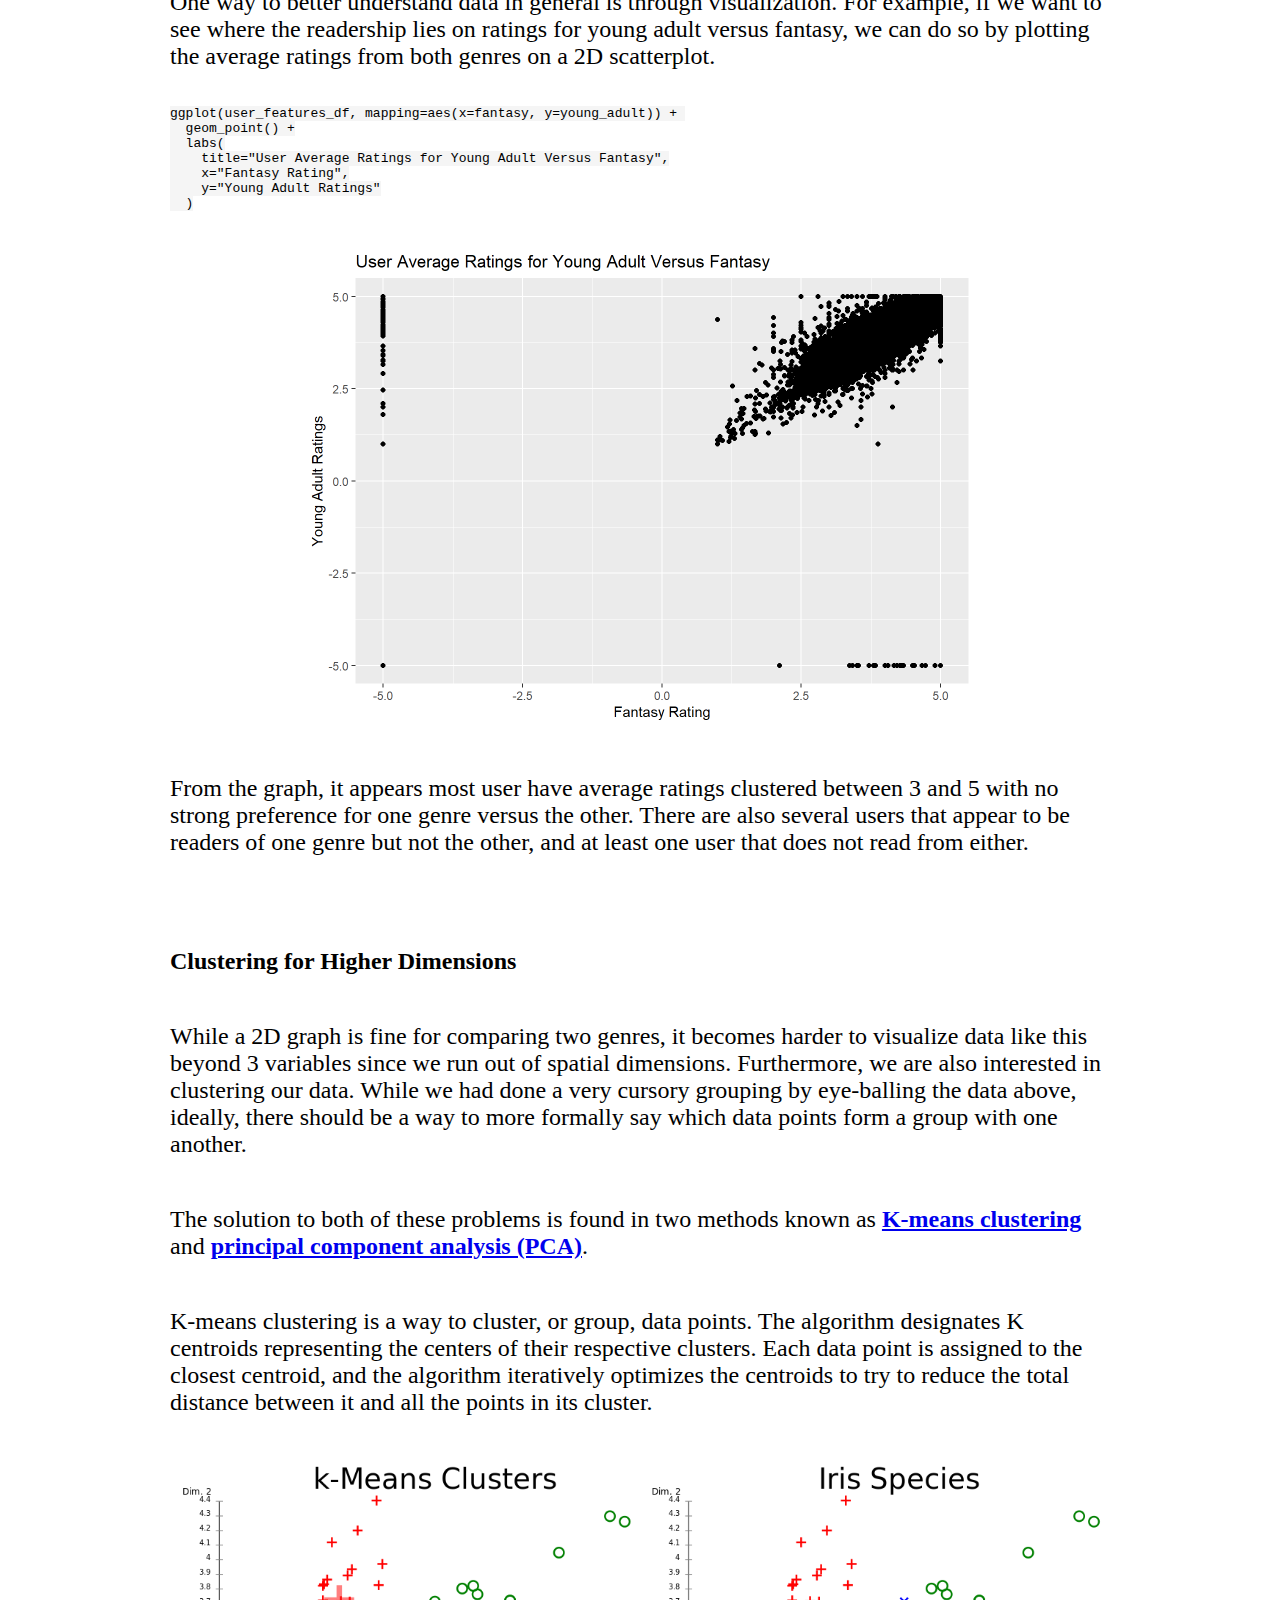
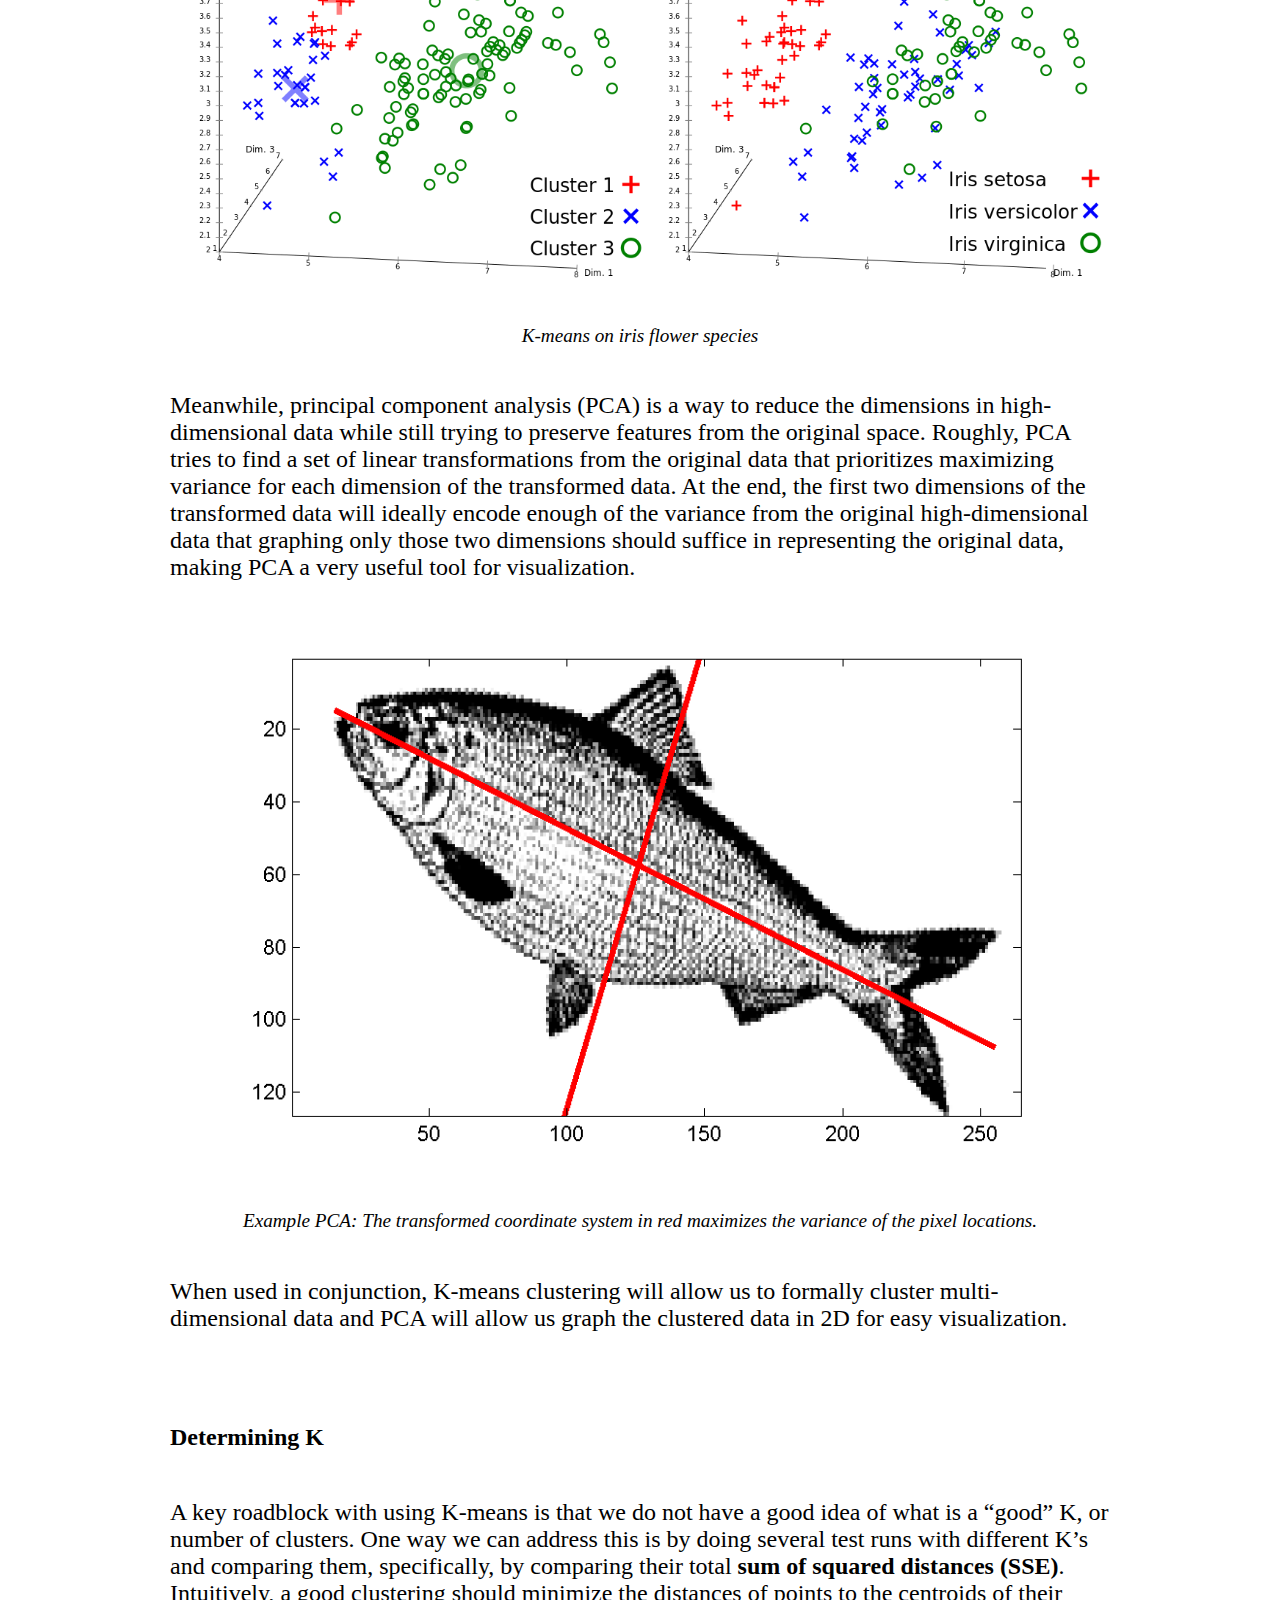
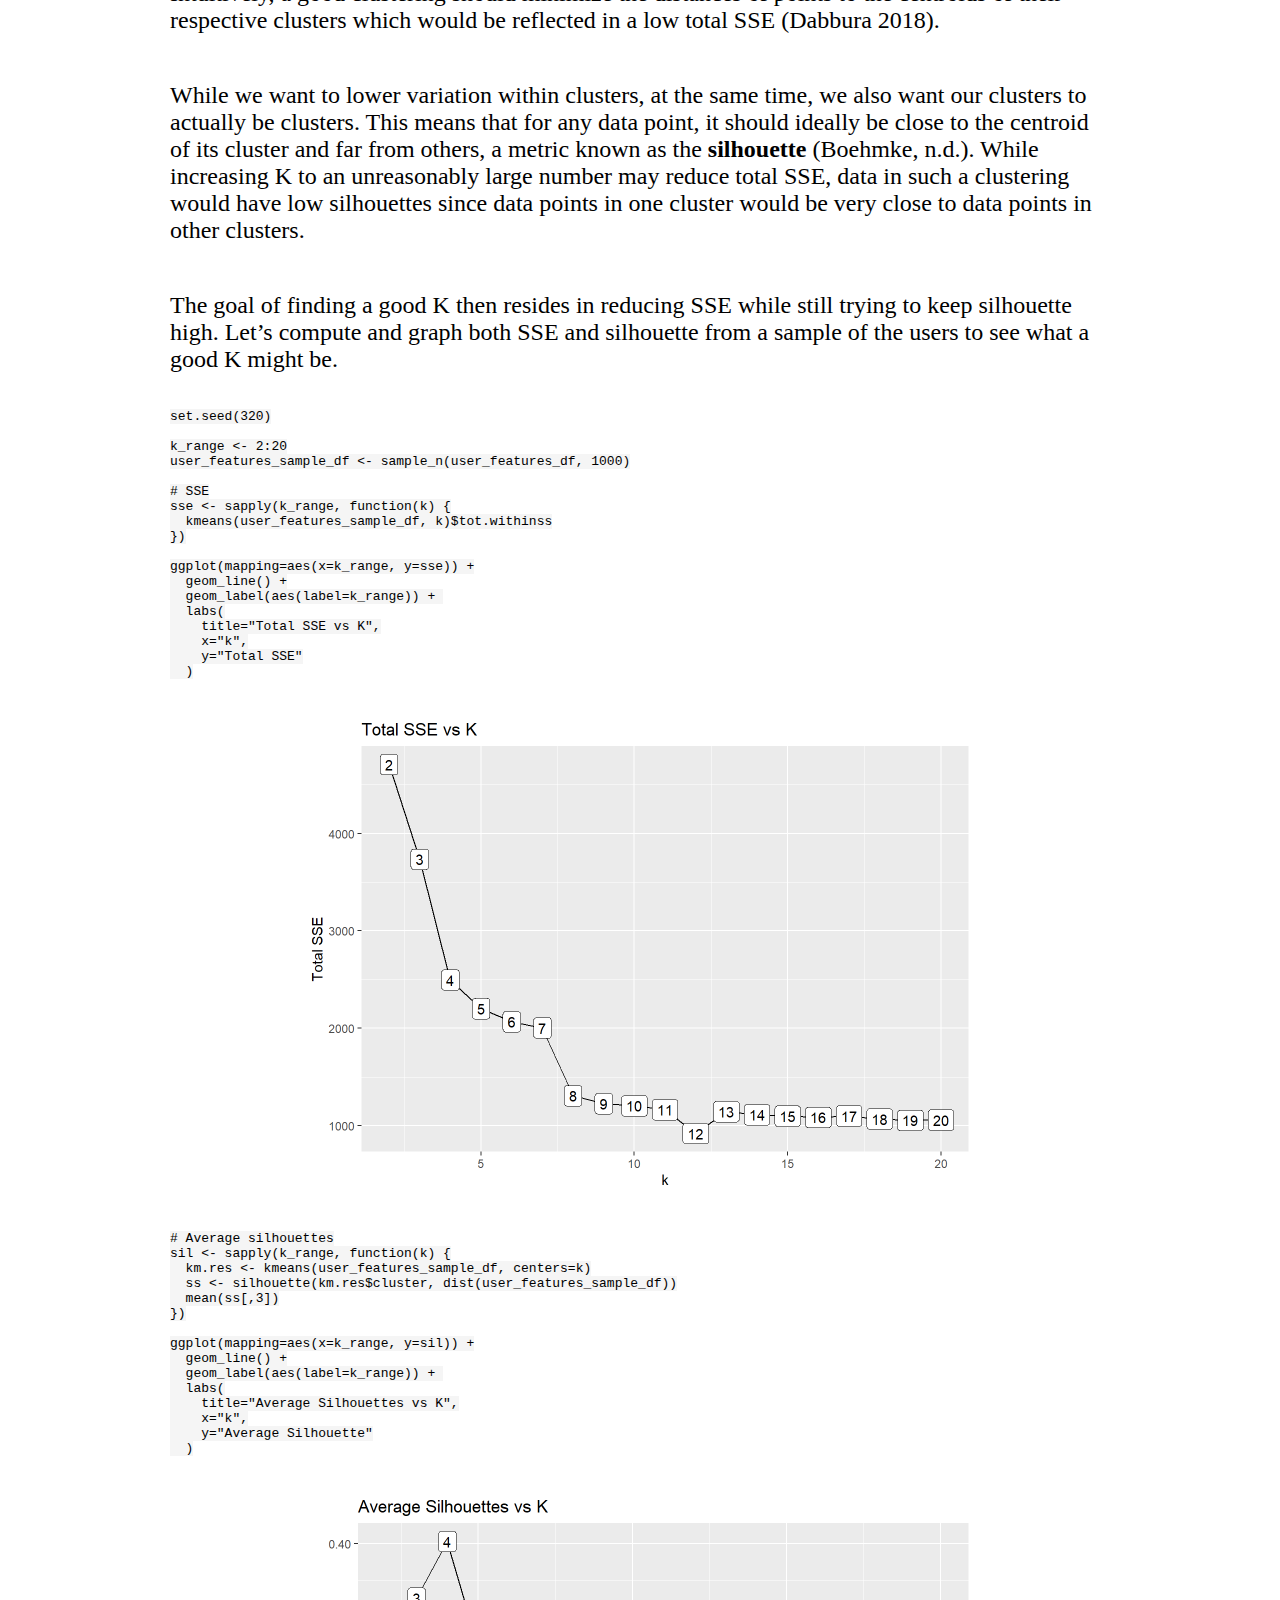
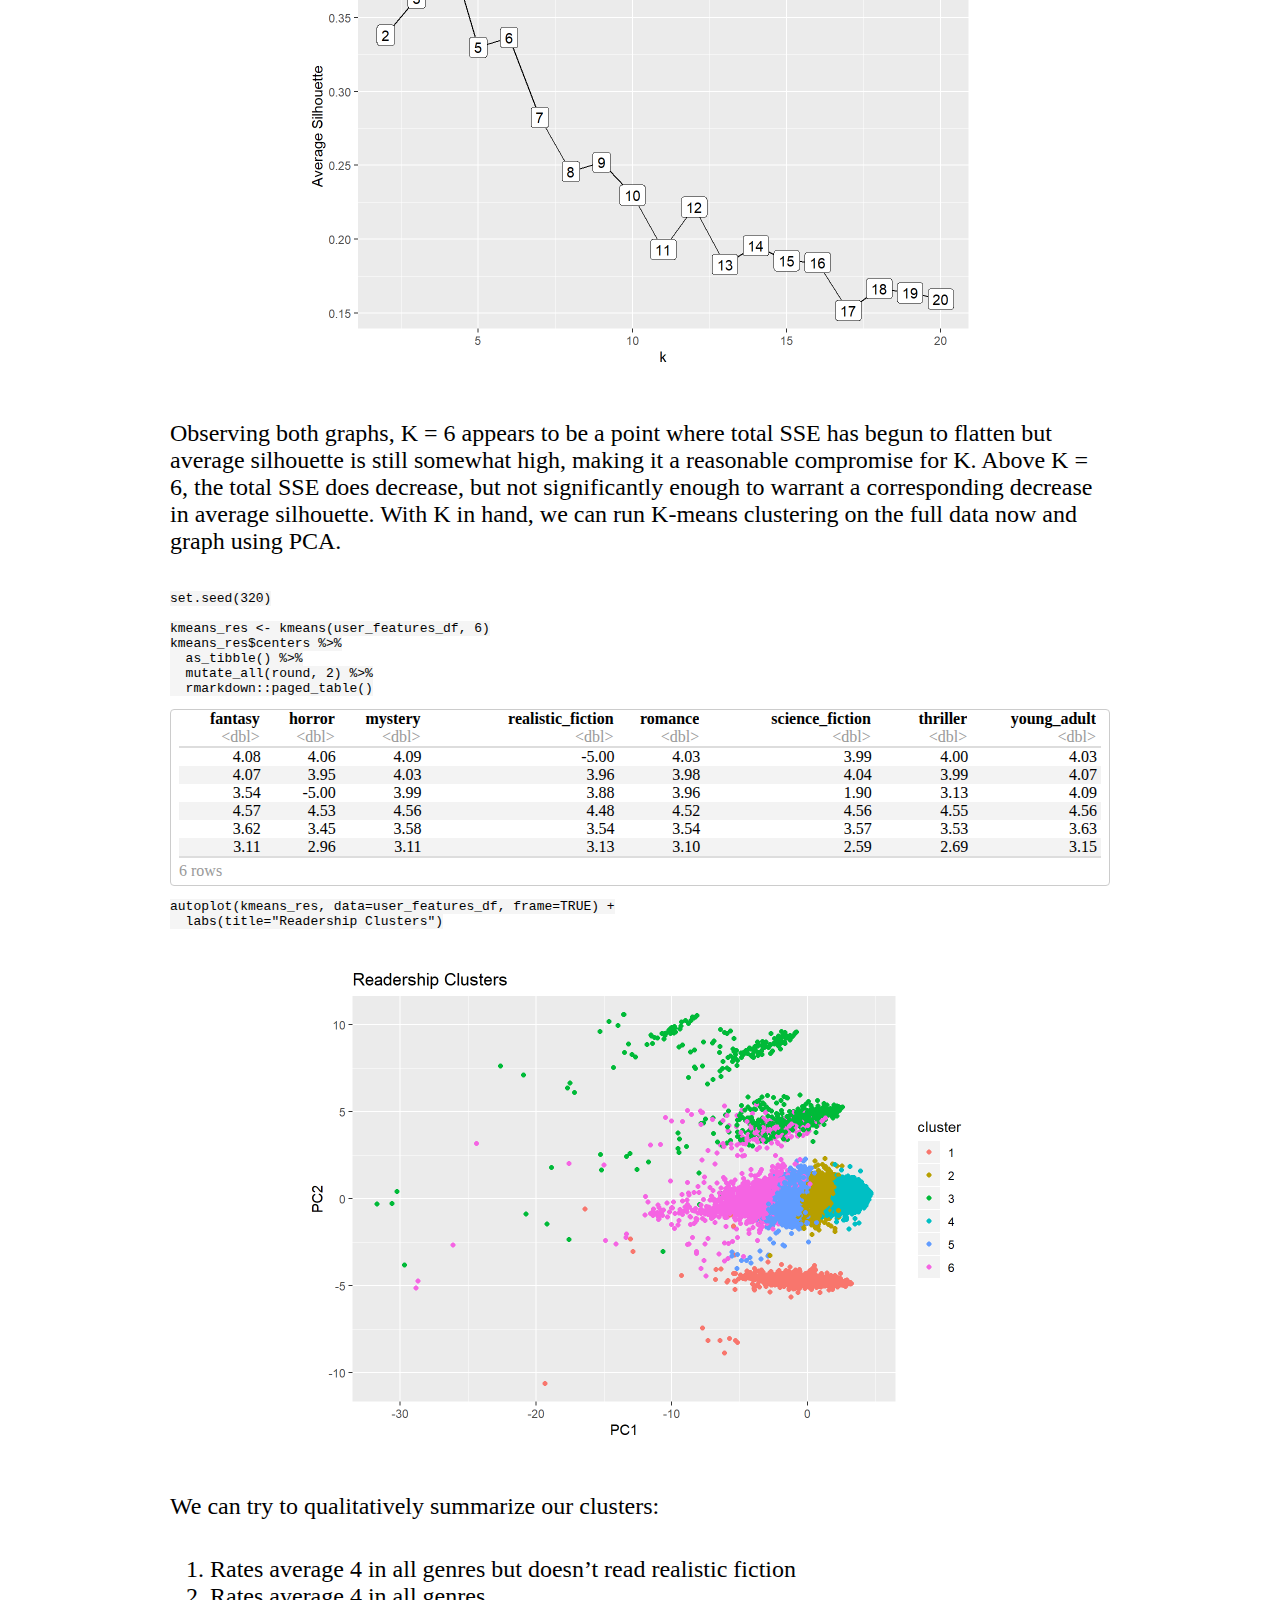
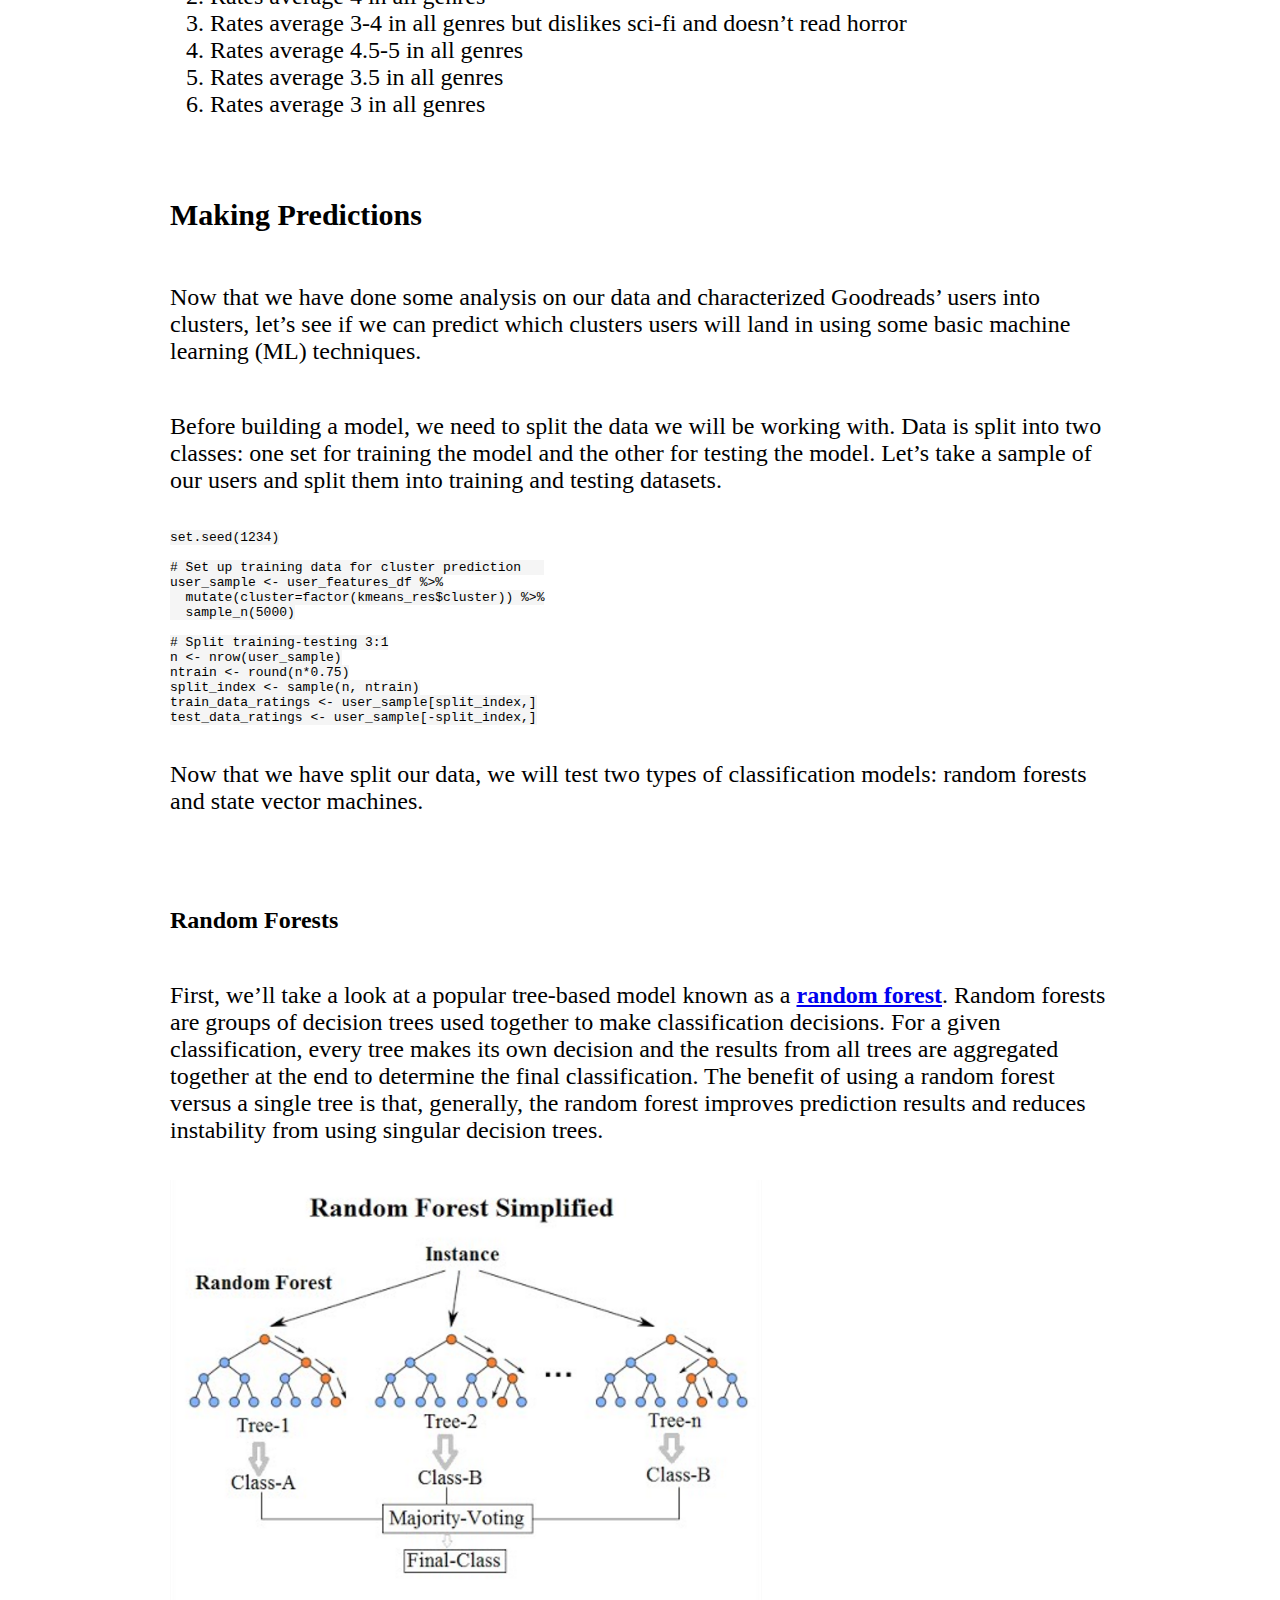
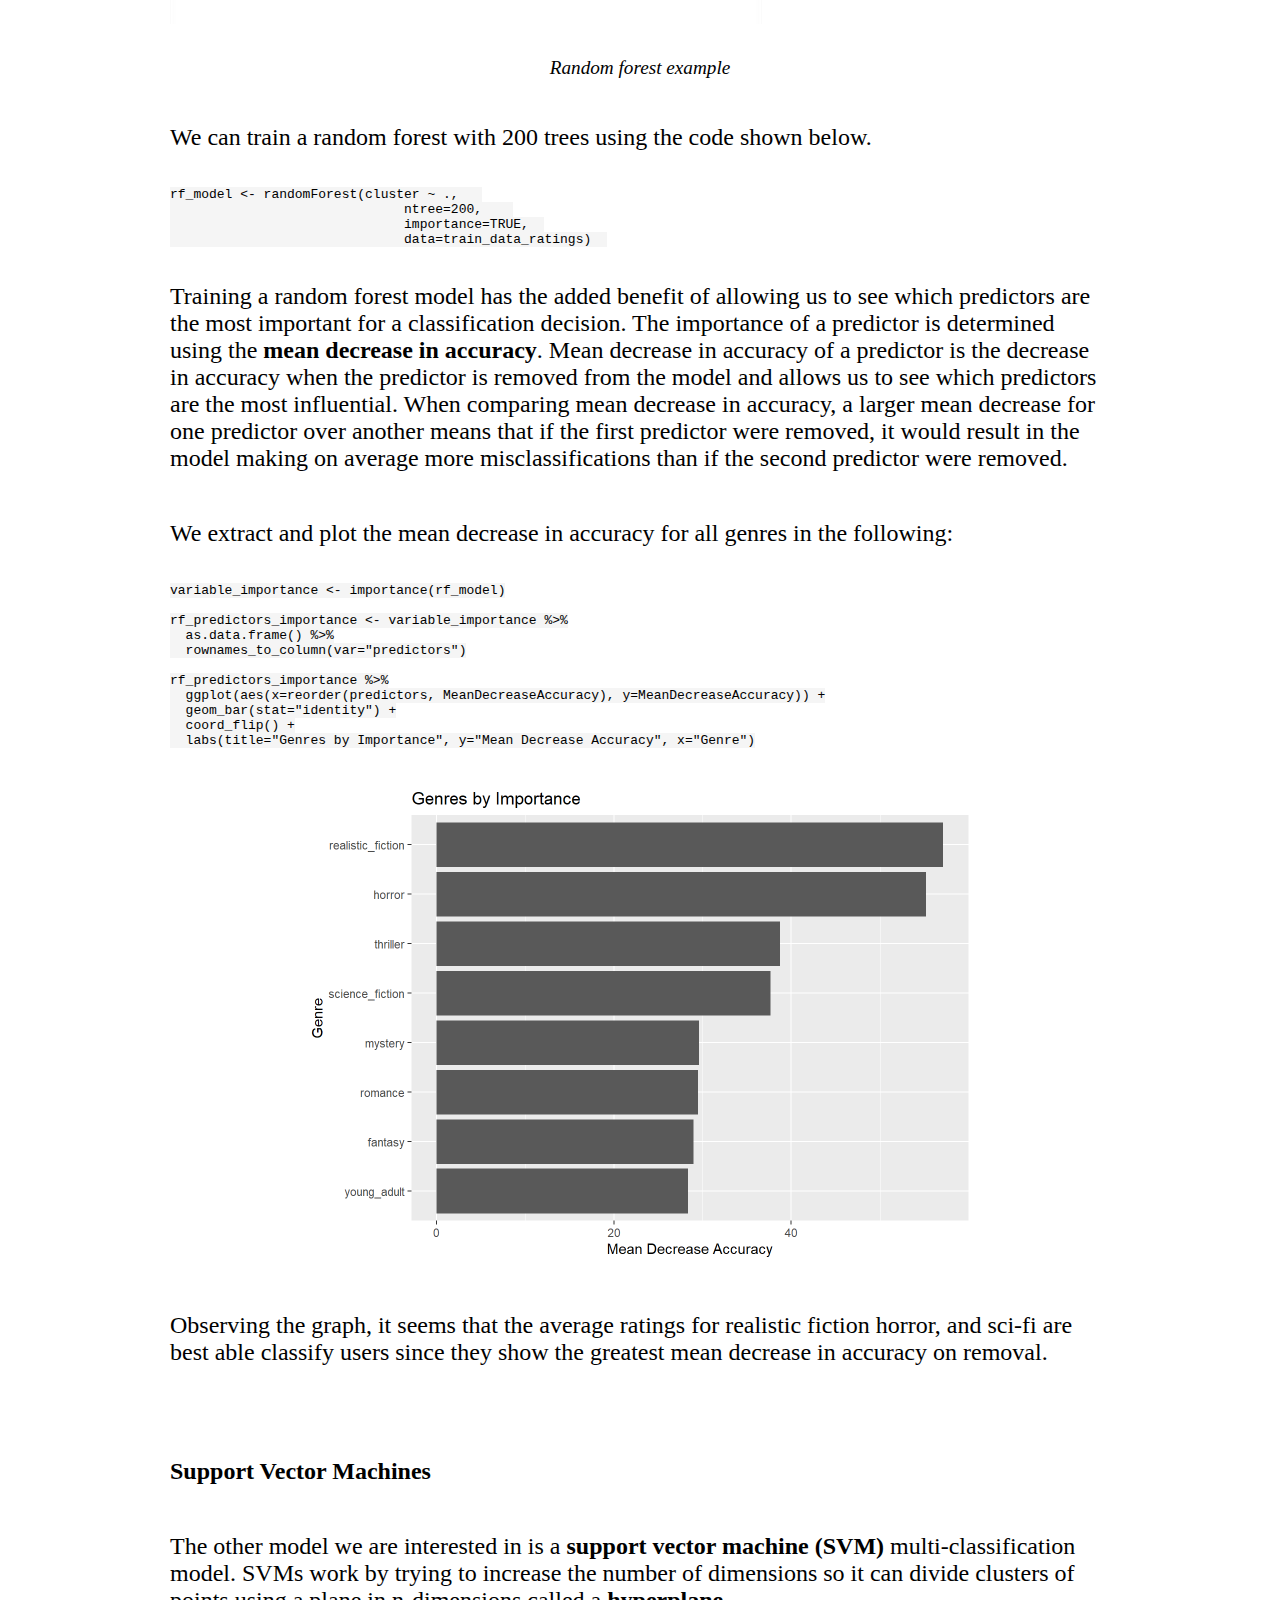
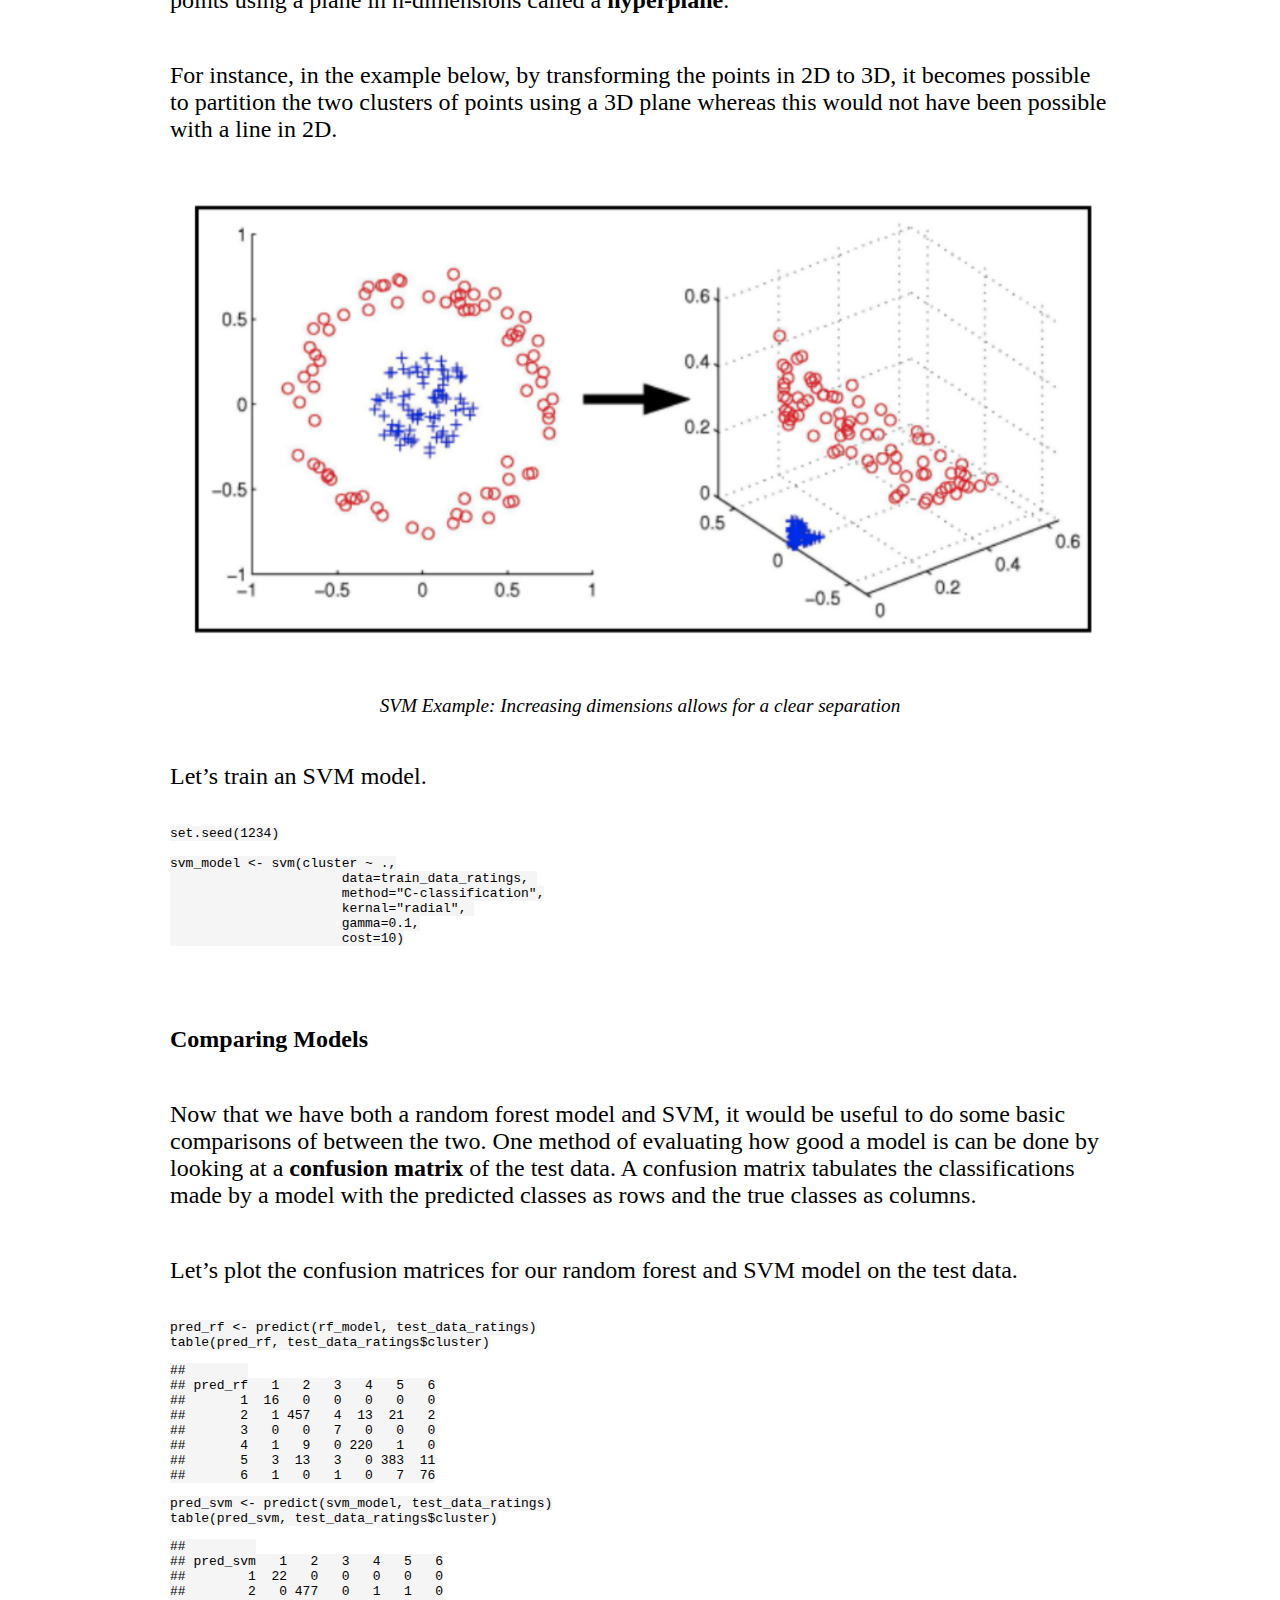
==== commit a4fd7e3f: "Finish conclusion and final touchups" ====
--- a/docs/index.html
+++ b/docs/index.html
@@ -395,9 +395,6 @@
 <p>Now that we have transformed the original data into a data frame of average genre ratings for all users, we can begin analyzing users based on genre ratings.</p>
 <p>One way to better understand data in general is through visualization. For example, if we want to see where the readership lies on ratings for young adult versus fantasy, we can do so by plotting the average ratings from both genres on a 2D scatterplot.</p>
 <pre class="r"><code>ggplot(user_features_df, mapping=aes(x=fantasy, y=young_adult)) + 
-# If you don&#39;t want to see user averages for users who have not rated books from either genre, uncomment the next two lines
-#  scale_x_continuous(limits = c(0, 5)) + 
-#  scale_y_continuous(limits = c(0, 5)) + 
   geom_point() +
   labs(
     title=&quot;User Average Ratings for Young Adult Versus Fantasy&quot;,
@@ -475,58 +472,53 @@
 {"columns":[{"label":["fantasy"],"name":[1],"type":["dbl"],"align":["right"]},{"label":["horror"],"name":[2],"type":["dbl"],"align":["right"]},{"label":["mystery"],"name":[3],"type":["dbl"],"align":["right"]},{"label":["realistic_fiction"],"name":[4],"type":["dbl"],"align":["right"]},{"label":["romance"],"name":[5],"type":["dbl"],"align":["right"]},{"label":["science_fiction"],"name":[6],"type":["dbl"],"align":["right"]},{"label":["thriller"],"name":[7],"type":["dbl"],"align":["right"]},{"label":["young_adult"],"name":[8],"type":["dbl"],"align":["right"]}],"data":[{"1":"4.08","2":"4.06","3":"4.09","4":"-5.00","5":"4.03","6":"3.99","7":"4.00","8":"4.03"},{"1":"4.07","2":"3.95","3":"4.03","4":"3.96","5":"3.98","6":"4.04","7":"3.99","8":"4.07"},{"1":"3.54","2":"-5.00","3":"3.99","4":"3.88","5":"3.96","6":"1.90","7":"3.13","8":"4.09"},{"1":"4.57","2":"4.53","3":"4.56","4":"4.48","5":"4.52","6":"4.56","7":"4.55","8":"4.56"},{"1":"3.62","2":"3.45","3":"3.58","4":"3.54","5":"3.54","6":"3.57","7":"3.53","8":"3.63"},{"1":"3.11","2":"2.96","3":"3.11","4":"3.13","5":"3.10","6":"2.59","7":"2.69","8":"3.15"}],"options":{"columns":{"min":{},"max":[10]},"rows":{"min":[10],"max":[10]},"pages":{}}}
   </script>
 </div>
-<pre class="r"><code># PCA
-pca_res &lt;- prcomp(user_features_df, center=TRUE, scale.=TRUE)
-plot_data &lt;- pca_res$x[,1:2] %&gt;%
-  as_tibble() %&gt;%
-  mutate(cluster=factor(kmeans_res$cluster))
- 
-ggplot(plot_data, aes(PC1, PC2, color=cluster)) +
-  geom_point() + 
+<pre class="r"><code>autoplot(kmeans_res, data=user_features_df, frame=TRUE) +
   labs(title=&quot;Readership Clusters&quot;)</code></pre>
 <p><img src="index_files/figure-html/unnamed-chunk-8-1.png" width="672" style="display: block; margin: auto;" /></p>
+<p>We can try to qualitatively summarize our clusters:</p>
+<ol style="list-style-type: decimal">
+<li>Rates average 4 in all genres but doesn’t read realistic fiction</li>
+<li>Rates average 4 in all genres</li>
+<li>Rates average 3-4 in all genres but dislikes sci-fi and doesn’t read horror</li>
+<li>Rates average 4.5-5 in all genres</li>
+<li>Rates average 3.5 in all genres</li>
+<li>Rates average 3 in all genres</li>
+</ol>
 </div>
 </div>
 <div id="making-predictions" class="section level2">
 <h2>Making Predictions</h2>
-<p>Here in this section we talk about prediction analysis using R, specifically with regards to basic machine learning. In the following code chunk, we take our previous results from k-means clustering, and then append them to our previous dataframe in order to augment it into a <strong>training data frame</strong>. Notice also here that we’re also generating the individual Principal Components used in PCA before. The intent here is that we can select a subset of the most important (cover the most variability) Principal Components and use those in other prediction methods. We’ve also included a graph of the PC’s and how they correspond to clustering with the k-means algorithm.</p>
+<p>Now that we have done some analysis on our data and characterized Goodreads’ users into clusters, let’s see if we can predict which clusters users will land in using some basic machine learning (ML) techniques.</p>
+<p>Before building a model, we need to split the data we will be working with. Data is split into two classes: one set for training the model and the other for testing the model. Let’s take a sample of our users and split them into training and testing datasets.</p>
 <pre class="r"><code>set.seed(1234)
 
 # Set up training data for cluster prediction   
-training_data_ratings &lt;- user_features_df %&gt;%
+user_sample &lt;- user_features_df %&gt;%
   mutate(cluster=factor(kmeans_res$cluster)) %&gt;%
   sample_n(5000)
 
-# Setting up training data for PCA anlaysis
-training_data_pca &lt;-  as.data.frame(predict(pca_res, training_data_ratings)) %&gt;% as_tibble()
-training_data_pca$cluster &lt;- training_data_ratings$cluster
-
-training_data_ratings %&gt;%   
-  head(15) %&gt;%  
-  rmarkdown::paged_table()</code></pre>
-<div data-pagedtable="false">
-<script data-pagedtable-source type="application/json">
-{"columns":[{"label":["fantasy"],"name":[1],"type":["dbl"],"align":["right"]},{"label":["horror"],"name":[2],"type":["dbl"],"align":["right"]},{"label":["mystery"],"name":[3],"type":["dbl"],"align":["right"]},{"label":["realistic_fiction"],"name":[4],"type":["dbl"],"align":["right"]},{"label":["romance"],"name":[5],"type":["dbl"],"align":["right"]},{"label":["science_fiction"],"name":[6],"type":["dbl"],"align":["right"]},{"label":["thriller"],"name":[7],"type":["dbl"],"align":["right"]},{"label":["young_adult"],"name":[8],"type":["dbl"],"align":["right"]},{"label":["cluster"],"name":[9],"type":["fctr"],"align":["left"]}],"data":[{"1":"4.000000","2":"4.200000","3":"4.137931","4":"4.090909","5":"3.956522","6":"3.833333","7":"3.772727","8":"4.068182","9":"2"},{"1":"4.346154","2":"4.583333","3":"4.258065","4":"4.375000","5":"4.114286","6":"4.388889","7":"4.200000","8":"4.357143","9":"4"},{"1":"2.542373","2":"1.750000","3":"2.866667","4":"3.023810","5":"2.710744","6":"2.555556","7":"4.000000","8":"2.764706","9":"6"},{"1":"3.250000","2":"3.208333","3":"3.277778","4":"3.210526","5":"3.470588","6":"3.263158","7":"3.355769","8":"3.531250","9":"5"},{"1":"4.294118","2":"4.000000","3":"3.954545","4":"4.090909","5":"4.026316","6":"4.200000","7":"3.823529","8":"4.388889","9":"2"},{"1":"3.611765","2":"3.611111","3":"3.478261","4":"3.266667","5":"3.238095","6":"3.606061","7":"3.350000","8":"3.512821","9":"5"},{"1":"3.923077","2":"3.666667","3":"4.102564","4":"4.215385","5":"4.146667","6":"3.736842","7":"3.800000","8":"4.115789","9":"2"},{"1":"3.642857","2":"3.375000","3":"3.620000","4":"3.517241","5":"3.230769","6":"3.500000","7":"3.589744","8":"4.066667","9":"5"},{"1":"3.400000","2":"3.333333","3":"3.148936","4":"3.279070","5":"3.283582","6":"3.416667","7":"2.892857","8":"3.333333","9":"5"},{"1":"4.392157","2":"4.080000","3":"4.159091","4":"4.333333","5":"4.166667","6":"4.421053","7":"4.148936","8":"4.375000","9":"2"},{"1":"4.323944","2":"3.857143","3":"4.432432","4":"4.066667","5":"4.509091","6":"4.300000","7":"4.426471","8":"4.555556","9":"4"},{"1":"4.075758","2":"4.000000","3":"3.861111","4":"4.000000","5":"3.894737","6":"4.100000","7":"4.111111","8":"4.000000","9":"2"},{"1":"3.419355","2":"3.437500","3":"3.433333","4":"3.700000","5":"3.357143","6":"3.418182","7":"3.378788","8":"3.400000","9":"5"},{"1":"2.428571","2":"3.000000","3":"2.571429","4":"3.250000","5":"3.066667","6":"2.000000","7":"3.000000","8":"2.904762","9":"6"},{"1":"4.543478","2":"4.666667","3":"4.516667","4":"4.608696","5":"4.189189","6":"4.516129","7":"4.509091","8":"4.487179","9":"4"}],"options":{"columns":{"min":{},"max":[10]},"rows":{"min":[10],"max":[10]},"pages":{}}}
-  </script>
-</div>
-<pre class="r"><code>training_data_pca %&gt;%
-  head(15) %&gt;%
-  rmarkdown::paged_table()</code></pre>
-<div data-pagedtable="false">
-<script data-pagedtable-source type="application/json">
-{"columns":[{"label":["PC1"],"name":[1],"type":["dbl"],"align":["right"]},{"label":["PC2"],"name":[2],"type":["dbl"],"align":["right"]},{"label":["PC3"],"name":[3],"type":["dbl"],"align":["right"]},{"label":["PC4"],"name":[4],"type":["dbl"],"align":["right"]},{"label":["PC5"],"name":[5],"type":["dbl"],"align":["right"]},{"label":["PC6"],"name":[6],"type":["dbl"],"align":["right"]},{"label":["PC7"],"name":[7],"type":["dbl"],"align":["right"]},{"label":["PC8"],"name":[8],"type":["dbl"],"align":["right"]},{"label":["cluster"],"name":[9],"type":["fctr"],"align":["left"]}],"data":[{"1":"0.5432715","2":"0.06760501","3":"-0.26117119","4":"0.049408924","5":"0.35661962","6":"-0.0720484189","7":"-0.15743328","8":"0.209150837","9":"2"},{"1":"1.7124988","2":"-0.09532340","3":"-0.41587198","4":"0.001793298","5":"0.13933396","6":"0.0741115408","7":"0.12240584","8":"0.168393079","9":"4"},{"1":"-4.4858635","2":"0.29207600","3":"0.19098462","4":"1.319743745","5":"-1.31901999","6":"0.2895388994","7":"0.12493279","8":"0.002011214","9":"6"},{"1":"-2.1683099","2":"-0.07469882","3":"-0.06015029","4":"0.131769337","5":"0.01353766","6":"0.3659025899","7":"-0.07502277","8":"-0.238329350","9":"5"},{"1":"1.0042900","2":"0.07549336","3":"-0.19354034","4":"-0.444154133","5":"0.20624783","6":"0.2619933142","7":"0.37055970","8":"-0.025279148","9":"2"},{"1":"-1.7376314","2":"-0.46859041","3":"-0.33917834","4":"-0.062124867","5":"-0.08948850","6":"-0.0689205683","7":"0.23463564","8":"0.233711202","9":"5"},{"1":"0.5289511","2":"0.51379435","3":"-0.01537821","4":"-0.009720388","5":"0.24764651","6":"0.0582680245","7":"-0.29587416","8":"-0.057938315","9":"2"},{"1":"-1.1468758","2":"0.03331248","3":"-0.07732837","4":"-0.057802762","5":"0.02696398","6":"0.5232854352","7":"0.55128740","8":"0.637532659","9":"5"},{"1":"-2.5592775","2":"-0.31325136","3":"-0.47189964","4":"-0.327458115","5":"0.06364221","6":"0.0008810543","7":"0.07727219","8":"-0.222155851","9":"5"},{"1":"1.5987138","2":"0.11897876","3":"-0.21761659","4":"-0.244206519","5":"-0.04598309","6":"0.1092285365","7":"0.21672458","8":"-0.023056364","9":"2"},{"1":"2.1594241","2":"0.36319724","3":"0.42779839","4":"-0.032419488","5":"0.02760074","6":"0.2542841936","7":"-0.17024490","8":"-0.082556828","9":"4"},{"1":"0.4501249","2":"-0.12269423","3":"-0.28559652","4":"0.122082956","5":"-0.17601531","6":"0.0715410461","7":"0.22023329","8":"-0.121412455","9":"2"},{"1":"-1.9275514","2":"-0.07091472","3":"-0.48955500","4":"0.167066369","5":"-0.12405981","6":"-0.0504020783","7":"-0.03436655","8":"0.004469251","9":"5"},{"1":"-4.7187872","2":"0.20184691","3":"-0.44044534","4":"0.971369577","5":"0.35026165","6":"0.4968258379","7":"-0.15497733","8":"-0.632476016","9":"6"},{"1":"2.4385145","2":"0.01557281","3":"-0.36082437","4":"0.137893680","5":"0.02324007","6":"-0.0499055453","7":"0.17861266","8":"0.370130036","9":"4"}],"options":{"columns":{"min":{},"max":[10]},"rows":{"min":[10],"max":[10]},"pages":{}}}
-  </script>
-</div>
+# Split training-testing 3:1
+n &lt;- nrow(user_sample)
+ntrain &lt;- round(n*0.75)
+split_index &lt;- sample(n, ntrain)
+train_data_ratings &lt;- user_sample[split_index,]
+test_data_ratings &lt;- user_sample[-split_index,]</code></pre>
+<p>Now that we have split our data, we will test two types of classification models: random forests and state vector machines.</p>
 <div id="random-forests" class="section level3">
 <h3>Random Forests</h3>
-<p>Now that we’ve generated our training data set, we can begin training our own machine learning (ML) model. First, we’ll take a look at a popular tree-based model known as a <a href="https://towardsdatascience.com/understanding-random-forest-58381e0602d2"><strong>random forest</strong></a>. In a regular decision tree, the idea is to break the classification problem of ML up into multiple partitions first, and this forms the basis of the actual tree. With random forests, we take this a step further by creating multiple, random decision trees and then averaging the results from each of them for the classification problem. This improves prediction and also reduces instability from just singular decision trees.</p>
-<pre class="r"><code># Training classification on dataframe using randomForest (n = 200):    
-rf_prediction &lt;- randomForest(cluster ~ .,  
+<p>First, we’ll take a look at a popular tree-based model known as a <a href="https://towardsdatascience.com/understanding-random-forest-58381e0602d2"><strong>random forest</strong></a>. Random forests are groups of decision trees used together to make classification decisions. For a given classification, every tree makes its own decision and the results from all trees are aggregated together at the end to determine the final classification. The benefit of using a random forest versus a single tree is that, generally, the random forest improves prediction results and reduces instability from using singular decision trees.</p>
+<div class="figure">
+<img src="images/random_forest.png" alt="Random forest example" />
+<p class="caption">Random forest example</p>
+</div>
+<p>We can train a random forest with 200 trees using the code shown below.</p>
+<pre class="r"><code>rf_model &lt;- randomForest(cluster ~ .,   
                               ntree=200,    
                               importance=TRUE,  
-                              data=training_data_ratings)   </code></pre>
-<p>Now that we’ve generated our random forest model using all of our elements/predictors (the ratings of each genre) and sampling 200 decision trees, we can now take a look at the actual importance of each predictor. The importance of each predictor is judged by the <strong>Mean Decrease in Accuracy</strong>, which is calculated as the decrease in accuracy when the predictor is removed from the model, allowing us to see which predictors are the most influential. When comparing mean decrease in accuracy, a larger mean decrease for one predictor over another means that if the first predictor were removed, it would result in the model making on average more misclassifications than the second.</p>
-<pre class="r"><code>variable_importance &lt;- importance(rf_prediction)
+                              data=train_data_ratings)  </code></pre>
+<p>Training a random forest model has the added benefit of allowing us to see which predictors are the most important for a classification decision. The importance of a predictor is determined using the <strong>mean decrease in accuracy</strong>. Mean decrease in accuracy of a predictor is the decrease in accuracy when the predictor is removed from the model and allows us to see which predictors are the most influential. When comparing mean decrease in accuracy, a larger mean decrease for one predictor over another means that if the first predictor were removed, it would result in the model making on average more misclassifications than if the second predictor were removed.</p>
+<p>We extract and plot the mean decrease in accuracy for all genres in the following:</p>
+<pre class="r"><code>variable_importance &lt;- importance(rf_model)
 
 rf_predictors_importance &lt;- variable_importance %&gt;%
   as.data.frame() %&gt;%
@@ -538,108 +530,67 @@
   coord_flip() +
   labs(title=&quot;Genres by Importance&quot;, y=&quot;Mean Decrease Accuracy&quot;, x=&quot;Genre&quot;)</code></pre>
 <p><img src="index_files/figure-html/unnamed-chunk-11-1.png" width="672" style="display: block; margin: auto;" /></p>
-<p>From the graph, it seems that ratings in certain genres such as realistic fiction and horror are able to better classify users by reducing error in classifying.</p>
+<p>Observing the graph, it seems that the average ratings for realistic fiction horror, and sci-fi are best able classify users since they show the greatest mean decrease in accuracy on removal.</p>
 </div>
 <div id="support-vector-machines" class="section level3">
 <h3>Support Vector Machines</h3>
-<p>As an additional example, we’ll also show how to train using a <strong>support vector machine</strong> (SVM) multi-classification model as an additional factor in our experiment below. The way SVM works, is to actually <strong>increase dimension</strong> as compared to PCA. Basically, we want to create a hyperplane - some n-dimensional vector that can effectively separate between multiple classes in the classification problem. As an example of how this work, consider a simple 2 group classification problem in 2D:</p>
+<p>The other model we are interested in is a <strong>support vector machine (SVM)</strong> multi-classification model. SVMs work by trying to increase the number of dimensions so it can divide clusters of points using a plane in n-dimensions called a <strong>hyperplane</strong>.</p>
+<p>For instance, in the example below, by transforming the points in 2D to 3D, it becomes possible to partition the two clusters of points using a 3D plane whereas this would not have been possible with a line in 2D.</p>
 <div class="figure">
-<img src="images/svm_example.png" alt="Example SVM: Moving from 2D coordinate space to 3D in order to better separate classification" />
-<p class="caption">Example SVM: Moving from 2D coordinate space to 3D in order to better separate classification</p>
-</div>
-<p>In the example above, the 2D plot is circular, meaning there is no easy, linear division between the red and blue points. However, if we extend to 3D (by letting <span class="math inline">\(z = x^2 + y^2\)</span>) we get a shape in 3D that we can divide using a plane. Notice that by translating this plane into 2D, we actually get a circle although in 3D it is “linear/planar”. The “support vectors” in SVM refer to the data points closest to the hyperplane, which are used to help determine the hyperplane itself. In the next example, we use the ratings training data set to train our SVM model:</p>
-<pre class="r"><code>set.seed(1234)    # Setting seed for reproducibility
-
-n &lt;- nrow(training_data_ratings)  # Number of observations
-ntrain &lt;- round(n*0.75)  # 75% for training set
-split_index &lt;- sample(n, ntrain)   # Create a random index
-train_svm &lt;- training_data_ratings[split_index,]   # Create training set
-test_svm &lt;- training_data_ratings[-split_index,]   # Create test set
-
-svm_prediction &lt;- svm(cluster ~ .,
-                      data=train_svm, 
+<img src="images/svm_example.png" alt="SVM Example: Increasing dimensions allows for a clear separation" />
+<p class="caption">SVM Example: Increasing dimensions allows for a clear separation</p>
+</div>
+<p>Let’s train an SVM model.</p>
+<pre class="r"><code>set.seed(1234)
+
+svm_model &lt;- svm(cluster ~ .,
+                      data=train_data_ratings, 
                       method=&quot;C-classification&quot;,
                       kernal=&quot;radial&quot;, 
                       gamma=0.1,
-                      cost=10) #coefficients determined w/ help from guide
-#summary of SVM model stats:
-summary(svm_prediction)</code></pre>
-<pre><code>## 
-## Call:
-## svm(formula = cluster ~ ., data = train_svm, method = &quot;C-classification&quot;, 
-##     kernal = &quot;radial&quot;, gamma = 0.1, cost = 10)
-## 
-## 
-## Parameters:
-##    SVM-Type:  C-classification 
-##  SVM-Kernel:  radial 
-##        cost:  10 
-## 
-## Number of Support Vectors:  459
-## 
-##  ( 139 150 65 71 23 11 )
-## 
-## 
-## Number of Classes:  6 
-## 
-## Levels: 
-##  1 2 3 4 5 6</code></pre>
-<p>Looking at our model, we notice that we used 459 total support vectors, and you can also show from the summary the type of SVM classification we specified (C-Classification, most popularly used) and also the kernel function we used to reduce computing time (radial).</p>
-<p>Now we can visualize our hyperplane and the way our SVM model is classifying using an in-built function for SVM. For this, we’ll consider the differences between ratings for realistic fiction and horror (2 predictors of importance according to our previous random forest model) while keeping the others constant:</p>
-<pre class="r"><code># using plot() to visualize our hyperplane:
-plot(svm_prediction, train_svm, realistic_fiction ~ horror,
-          slice=list(fantasy = 3, mystery = 3, young_adult = 3, romance = 3, science_fiction = 3, thriller = 3))</code></pre>
-<p><img src="index_files/figure-html/unnamed-chunk-13-1.png" width="672" style="display: block; margin: auto;" /></p>
-<p>From the plot above, we keep the predictors for all the other predictors constant (at rating = 3), and are now taking a look at how SVM is plotting a hyperplane between clusters for the two ratings: realistic_fiction and horror. The color gradients in the plot correspond to the clusters our SVM model predicts, and from here you can see the support vectors (the points on the plot) and the margins between the respective clusters.</p>
+                      cost=10)</code></pre>
 </div>
 <div id="comparing-models" class="section level3">
 <h3>Comparing Models</h3>
-<pre class="r"><code>pred_svm &lt;- predict(svm_prediction, test_svm)
-
-table(test_svm$cluster, pred_svm)</code></pre>
-<pre><code>##    pred_svm
-##       1   2   3   4   5   6
-##   1  20   0   0   0   0   0
-##   2   0 439   0   0   1   0
-##   3   0   0  11   0   0   1
-##   4   0   1   0 244   0   0
-##   5   0   1   0   0 446   3
-##   6   0   0   0   0   1  82</code></pre>
-<pre class="r"><code>prop.table(table(test_svm$cluster, pred_svm), 1)</code></pre>
-<pre><code>##    pred_svm
-##               1           2           3           4           5           6
-##   1 1.000000000 0.000000000 0.000000000 0.000000000 0.000000000 0.000000000
-##   2 0.000000000 0.997727273 0.000000000 0.000000000 0.002272727 0.000000000
-##   3 0.000000000 0.000000000 0.916666667 0.000000000 0.000000000 0.083333333
-##   4 0.000000000 0.004081633 0.000000000 0.995918367 0.000000000 0.000000000
-##   5 0.000000000 0.002222222 0.000000000 0.000000000 0.991111111 0.006666667
-##   6 0.000000000 0.000000000 0.000000000 0.000000000 0.012048193 0.987951807</code></pre>
+<p>Now that we have both a random forest model and SVM, it would be useful to do some basic comparisons of between the two. One method of evaluating how good a model is can be done by looking at a <strong>confusion matrix</strong> of the test data. A confusion matrix tabulates the classifications made by a model with the predicted classes as rows and the true classes as columns.</p>
+<p>Let’s plot the confusion matrices for our random forest and SVM model on the test data.</p>
+<pre class="r"><code>pred_rf &lt;- predict(rf_model, test_data_ratings)
+table(pred_rf, test_data_ratings$cluster)</code></pre>
+<pre><code>##        
+## pred_rf   1   2   3   4   5   6
+##       1  16   0   0   0   0   0
+##       2   1 457   4  13  21   2
+##       3   0   0   7   0   0   0
+##       4   1   9   0 220   1   0
+##       5   3  13   3   0 383  11
+##       6   1   0   1   0   7  76</code></pre>
+<pre class="r"><code>pred_svm &lt;- predict(svm_model, test_data_ratings)
+table(pred_svm, test_data_ratings$cluster)</code></pre>
+<pre><code>##         
+## pred_svm   1   2   3   4   5   6
+##        1  22   0   0   0   0   0
+##        2   0 477   0   1   1   0
+##        3   0   0  14   0   0   0
+##        4   0   1   0 232   0   0
+##        5   0   1   0   0 410   1
+##        6   0   0   1   0   1  88</code></pre>
+<p>Cursory observation of both matrices indicates that the SVM seems to display slightly higher accuracy over the random forest. Overall, however, both models display very high accuracy, indicating that both the random forest and SVM we trained are very adept at figuring out a user’s cluster based on their average genre ratings.</p>
 </div>
 </div>
 <div id="results-and-discussion" class="section level2">
 <h2>Results and Discussion</h2>
 <div id="clustering" class="section level3">
 <h3>Clustering</h3>
-<p>Let’s try to qualitatively summarize our clusters:</p>
-<ol style="list-style-type: decimal">
-<li>Rates average 4 in all genres but doesn’t read realistic fiction</li>
-<li>Rates average 4 in all genres</li>
-<li>Rates average 3-4 in all genres but dislikes SF and doesn’t read horror</li>
-<li>Rates average 4.5-5 in all genres</li>
-<li>Rates average 3.5 in all genres</li>
-<li>Rates average 3 all genres</li>
-</ol>
 <p>Observing the graph of clusters, groups 2, 4, 5, and 6 appear to be located close to each other. Among the clusters, groups 1, 3, and 6 show the largest amounts of variation within their clusters while groups 2, 4, and 5 are tightly clustered.</p>
-<p>The close locations of groups 2, 4, 5, and 6 mean that the user ratings in these groups are harder to distinguish from each other which makes sense as these are all groups that are similar to each other in that they have users who have constant average ratings across all genres.</p>
+<p>The close proximity of groups 2, 4, 5, and 6 to each other likely means that the user ratings in these groups are harder to distinguish from each other which makes sense as these are all groups that are similar to each other in that they have users who have constant average ratings across all genres.</p>
 <p>Observing group 6, both its large variation and slight intersection into group 5 seem to indicate that while the average ratings are around 3, there are probably a substantial amount of users within the group that rate very low, dragging the averages down.</p>
-<p>Group 3 is also an interesting case. The cluster has large variation and a somewhat specific qualitative description. Moreover, informal observation of the cluster graph seems to show smaller clusters within this group as well. This seems to indicate that while the users in this group generally have the qualitative characteristics as described above in common, there are still sub-groups within this cluster that have varying defining characteristics from each other.</p>
-<p>Group 1 is another cluster with a specific qualitative description. The variation within this cluster is somewhat high and the cluster is located far away from other the other groups. This seems to indicate that there truly is a common group of readers that do not read realistic fiction, but they also likely vary in their average ratings across other genres.</p>
+<p>Among the clusters that had more specific qualitative descriptions, group 3 has very large variation within its cluster. Moreover, informal observation of the cluster graph reveals smaller clusters within this group as well. This seems to indicate that while the users in this group generally have the qualitative characteristics as described above in common, there are still sub-groups within this cluster that have varying defining characteristics from each other.</p>
+<p>Group 1 is another cluster with a more specific qualitative description. The variation within this cluster is also somewhat high and the cluster is located far away from the other groups. This seems to indicate that while there truly is a common group of readers that do not read realistic fiction, they are also likely very different from each other in their average ratings across other genres, despite being in the same cluster.</p>
 </div>
 <div id="predictions" class="section level3">
 <h3>Predictions</h3>
-<p>Looking at our predictions, we got some very interesting results. By training our Random Forest model, we were able to show on the regular dataset that the most “important” predictors for classification seemed to be realistic_fiction and horror genre ratings. This result makes sense when considering how our clusters are separated. While most of the K-means clusters we generated seemed to depends less upon average user ratings for specific genres than their average ratings across all genres, cluster 1 seems to made up of users that don’t read or review realistic fiction books and cluster 3 seems to be made up of users that dislike science fiction and don’t review horror books. Those extra genre conditions, realistic fiction, science fiction, and horror correspond with with 3 of the top 4 most important predictors according to our random forest model.</p>
-<p><strong>TODO: Add more on SVM</strong></p>
-<p>Using our Support Vector Machine model, we achieved very interesting accuracy with our testing data set. Overall, it suggests that perhaps SVM is a good model/fit for the classification problem.</p>
+<p>By training our random forest model, we determined that realistic fiction, horror, and sci-fi genre ratings significantly affected which cluster a given user would fall in. This result makes sense when considering how our clusters were separated. While most of the K-means clusters generated seemed to depend less on the value of average user ratings within specific genres and more on a user’s overall average ratings across all genres, certain groups showed exceptions to this. For instance, group 1 seems to made up of users that don’t read or review realistic fiction books and group 3 seems to be made up of users that dislike science fiction and don’t review horror books. The genres in these conditions correspond with 3 of the top 4 most important predictors determined by our random forest model, showing that that the model was able to learn patterns in clustering.</p>
+<p>Observing the performance between the random forest and SVM models, the SVM appeared to have slightly outperformed the random forest. Interestingly, the fact that both models performed very well on the test data seems to imply that the random forest and SVM models were able to learn how to determine a user’s cluster based on their average genre ratings alone without needing any underlying context about how the K-means clustering algorithm functioned, showing how powerful and flexible ML models can be at solving problems in general.</p>
 </div>
 <div id="areas-of-improvement" class="section level3">
 <h3>Areas of Improvement</h3>
@@ -649,9 +600,9 @@
 </div>
 <div id="conclusion" class="section level2">
 <h2>Conclusion</h2>
-<p>In this project, we demonstrated how data from Goodreads could be used to find common groups of users among the site’s readership. We were able to do this through a combination of data manipulation with pipelines and statistical analyses with K-means clustering and PCA.</p>
-<p>These clusterings revealed some insights, such as the existence of a large group of users that do not read realistic fiction and a large group of users that have little interest in SF and horror. While our clustering was successful, there are still several areas of improvement we could have addressed for characterizing users, such as accounting for rating variation per user and the use of more advanced clustering algorithms.</p>
-<p>Clustering a site’s userbase is a problem that extends beyond Goodreads. In general, being able to find natural clusterings of users is both useful and powerful in that it allows for a large number of people to be bucketed into human-understandable categories. Knowing these clusters can let platforms gain a better sense of their userbase and allow them to better target content and appropriately address their communities.</p>
+<p>In this project, we demonstrated how data from Goodreads could be used to find common groups of users among the site’s readership and predict which groups certain users fall into based on their average genre ratings. We were able to do this through a combination of data manipulation with pipelines, statistical analyses with K-means clustering and PCA, and machine learning with random forests and SVMs.</p>
+<p>The clusterings revealed some insights, such as the existence of a large group of users that do not read realistic fiction and a large group of users that have little interest in sci-fi and horror. Meanwhile, the high accuracy of our random forest and SVM were able to show how ML models were able to learn cluster assignment for users without needing any information about the underlying clustering algorithm. While the project as a whole was successful, there are still several areas of improvement we could have addressed for characterizing users, such as accounting for rating variation per user and the use of more advanced clustering algorithms.</p>
+<p>Clustering a site’s userbase remains as an important problem that extends beyond Goodreads. In general, being able to find natural clusterings of users is both useful and powerful in that it allows for a large number of people to be bucketed into human-understandable categories. Knowing these clusters can enable platforms to gain a better sense of their userbase and allow them to better target content and appropriately address their communities.</p>
 </div>
 <div id="references" class="section level2">
 <h2>References</h2>
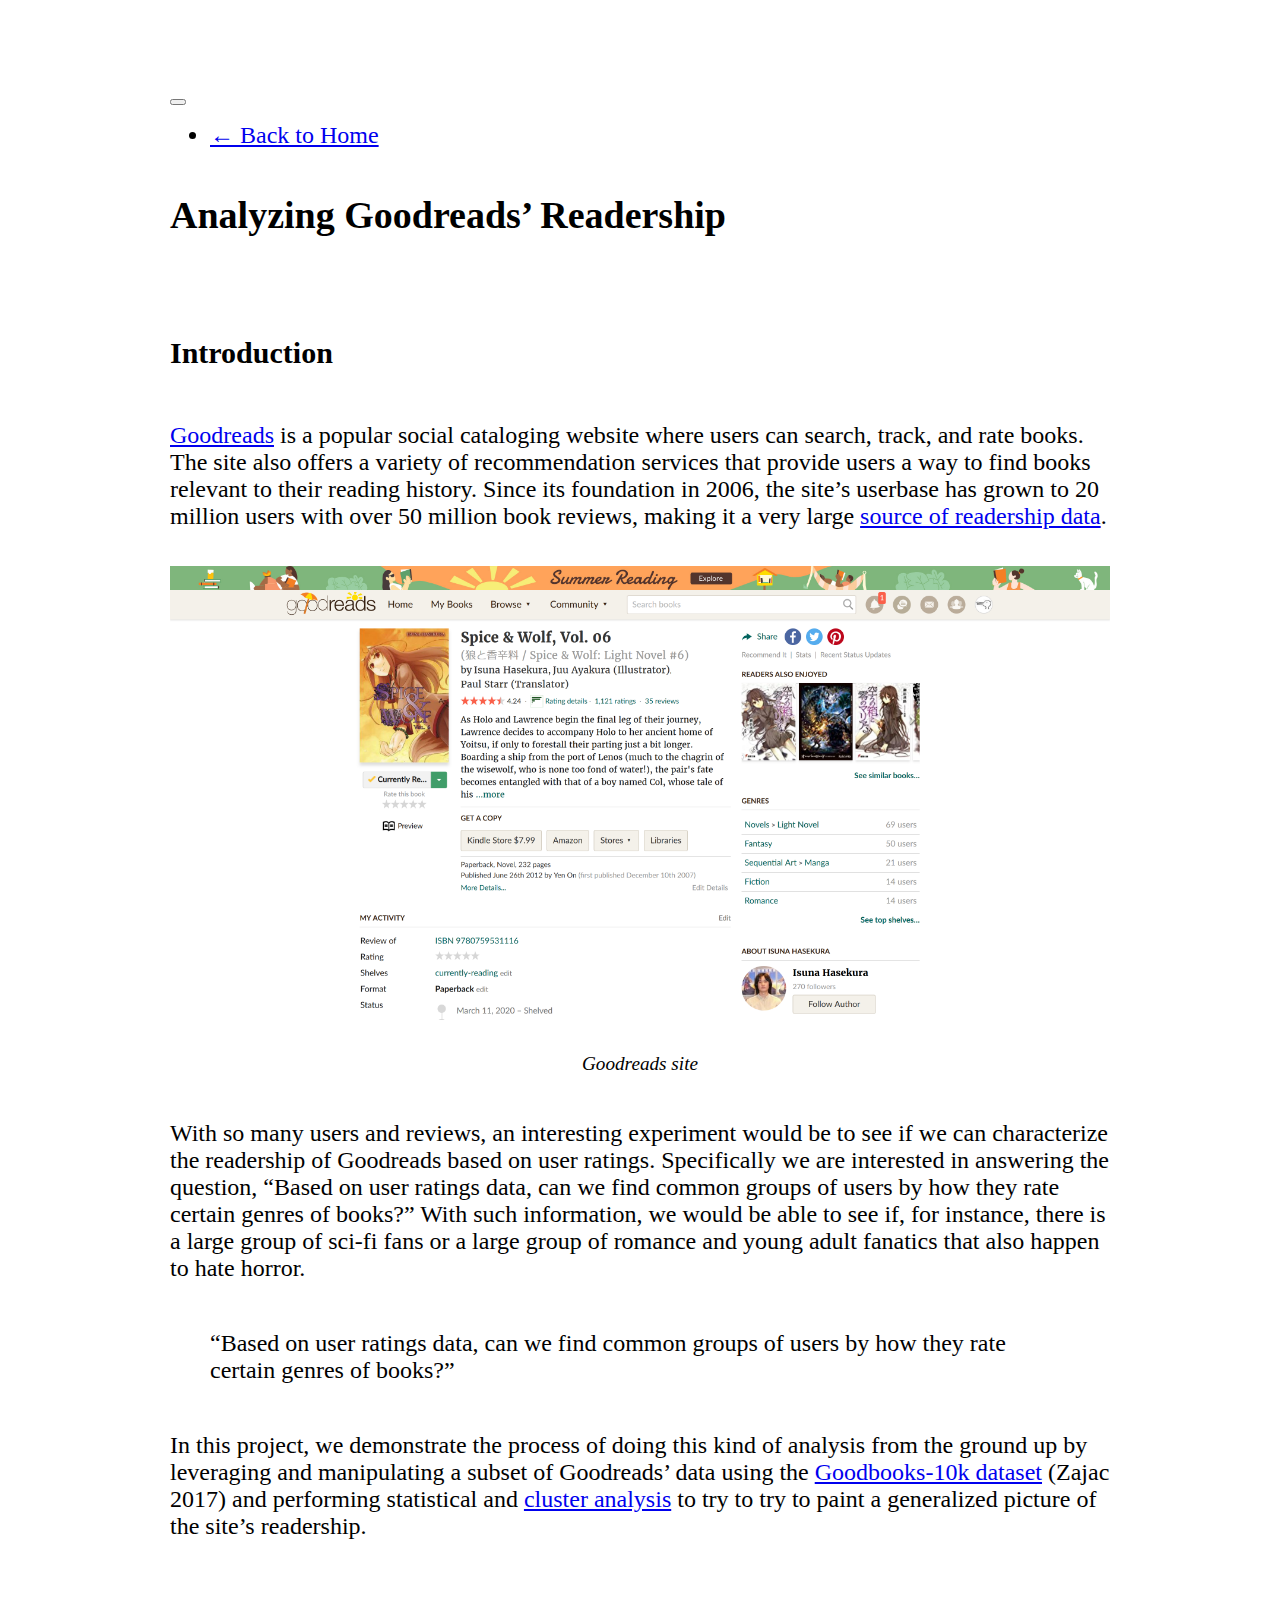
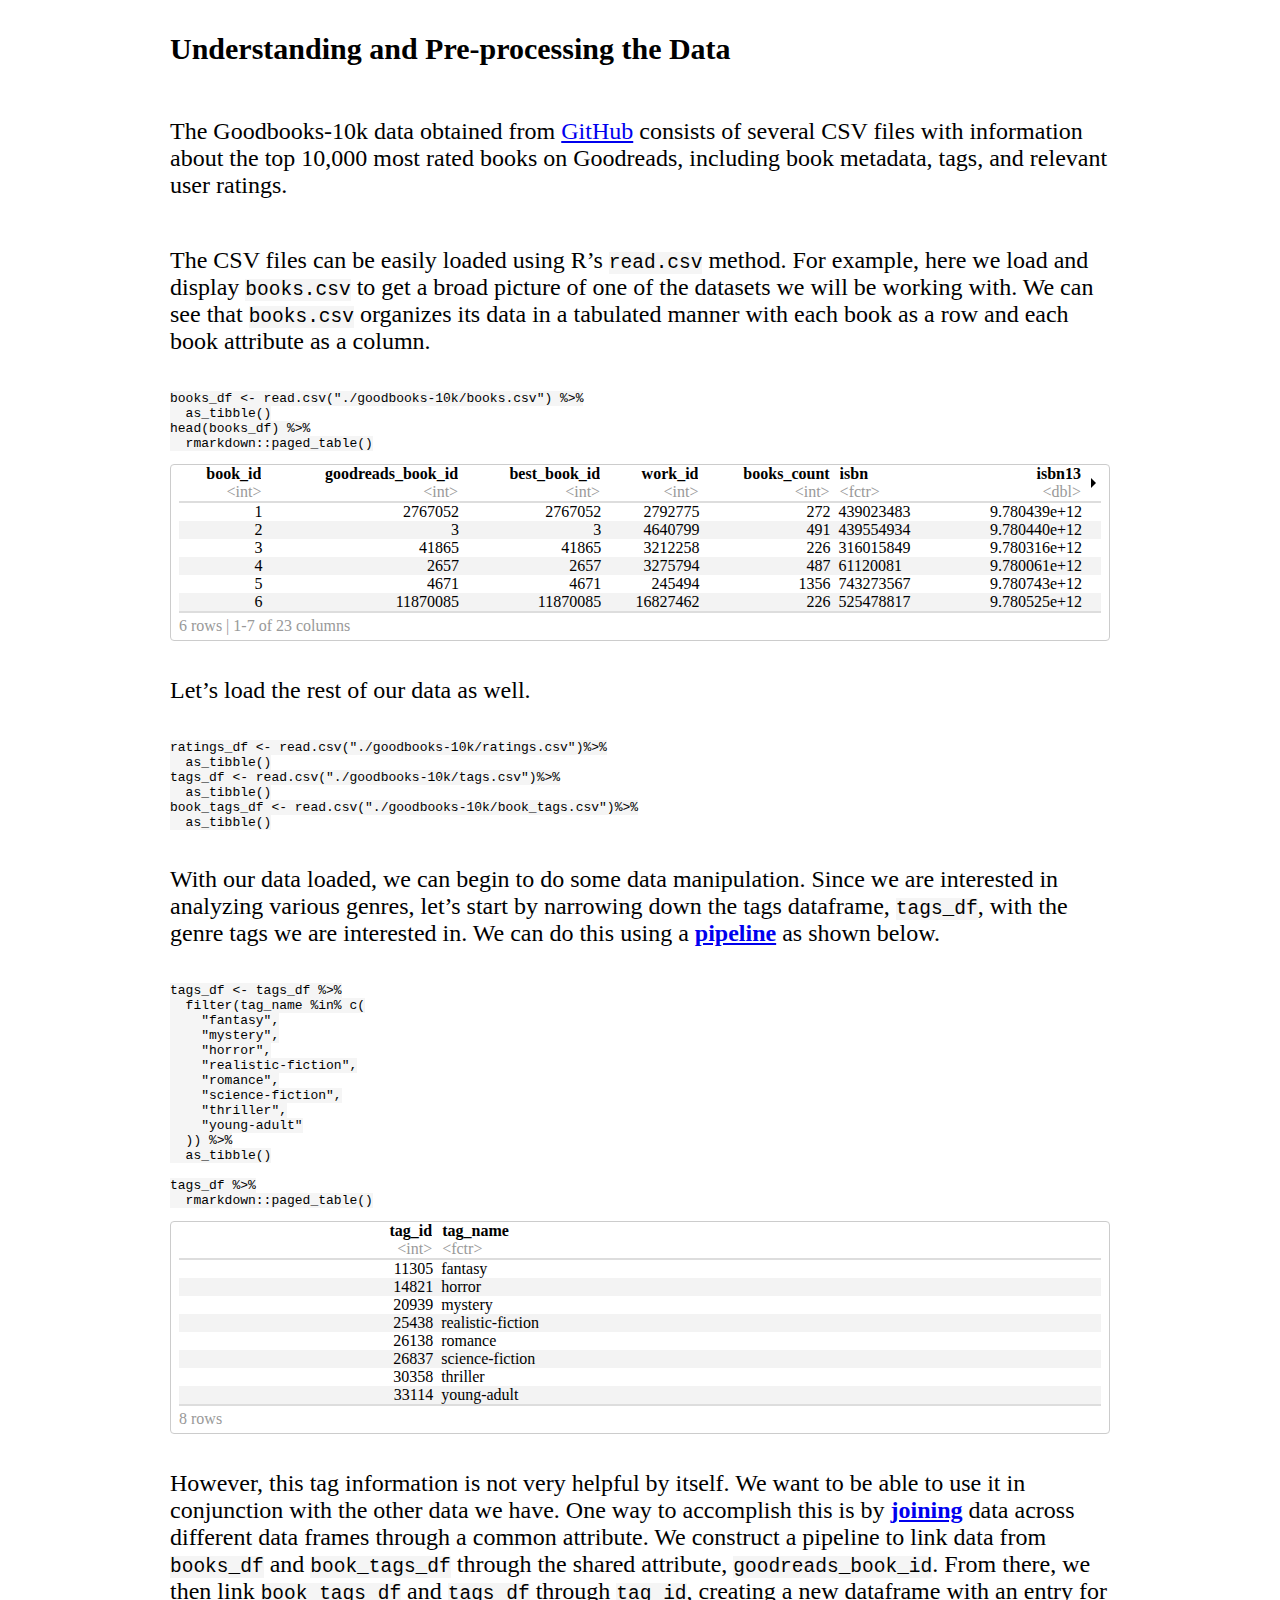
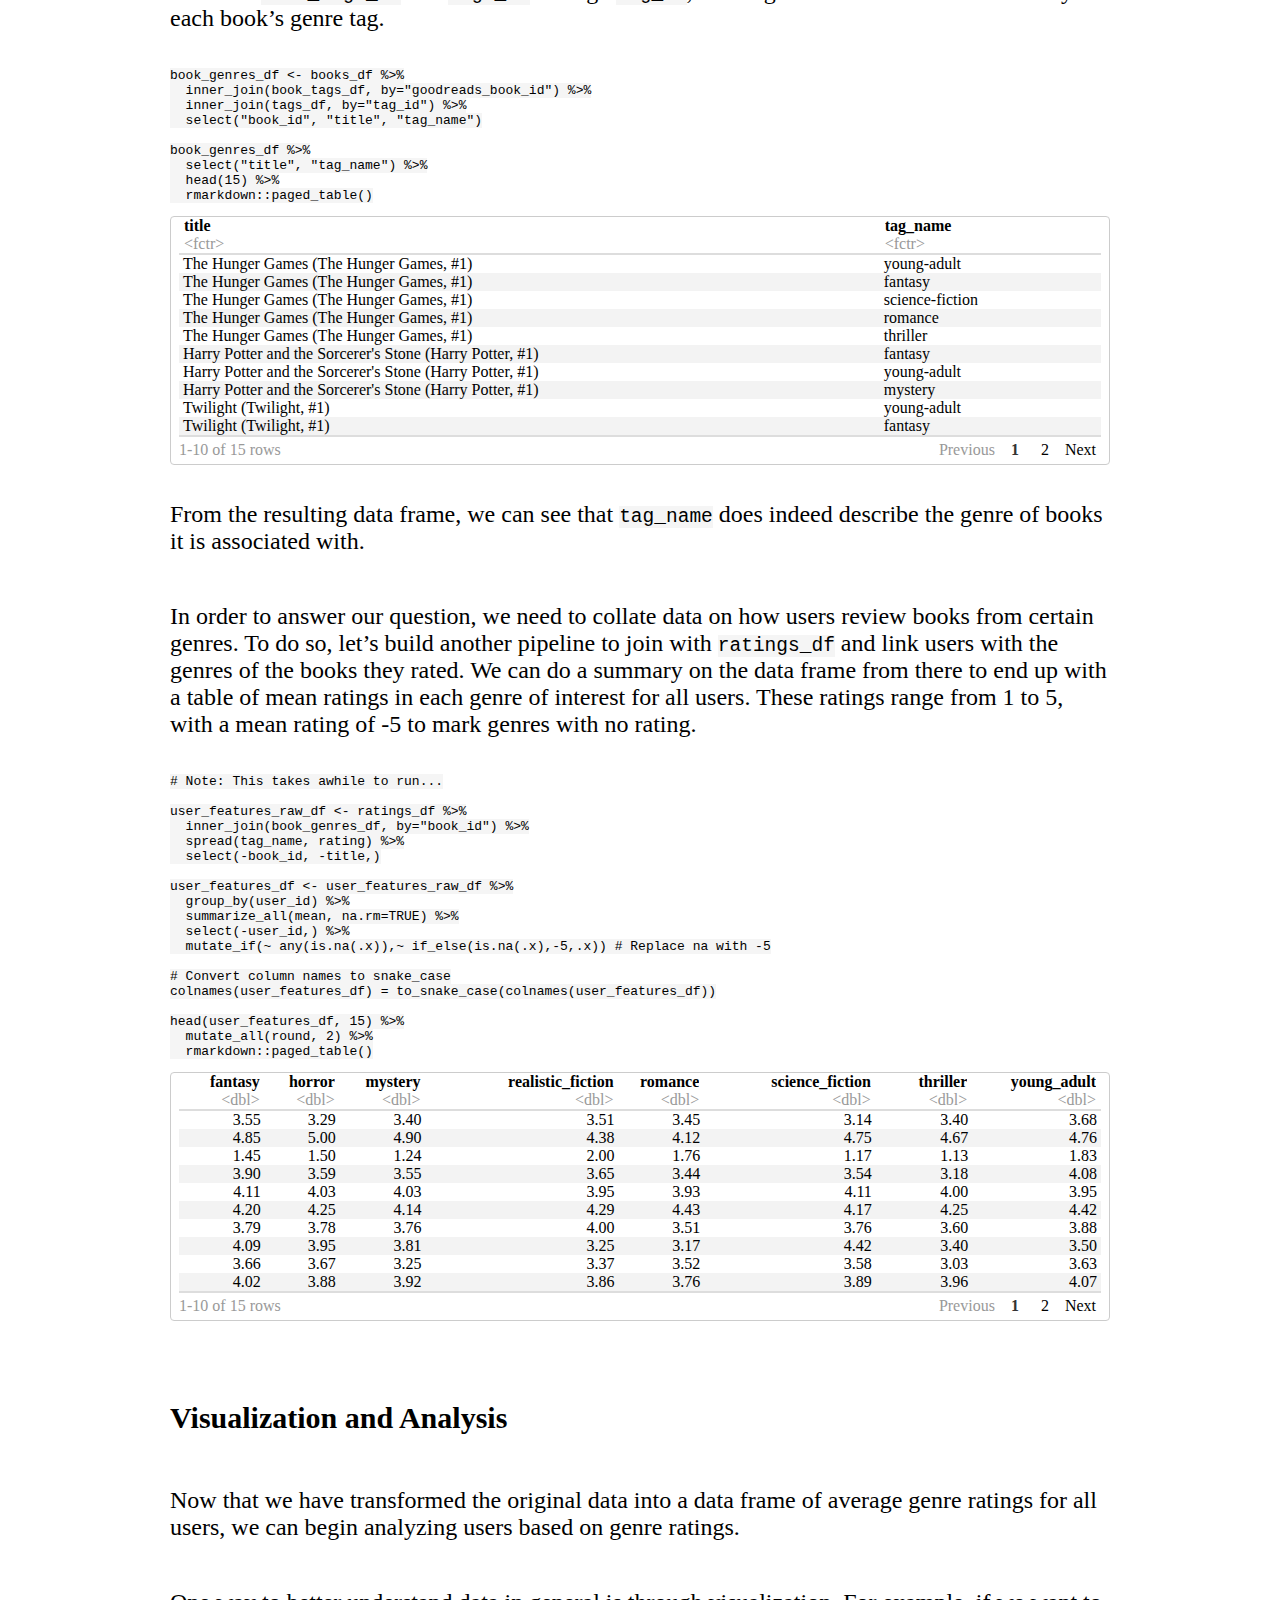
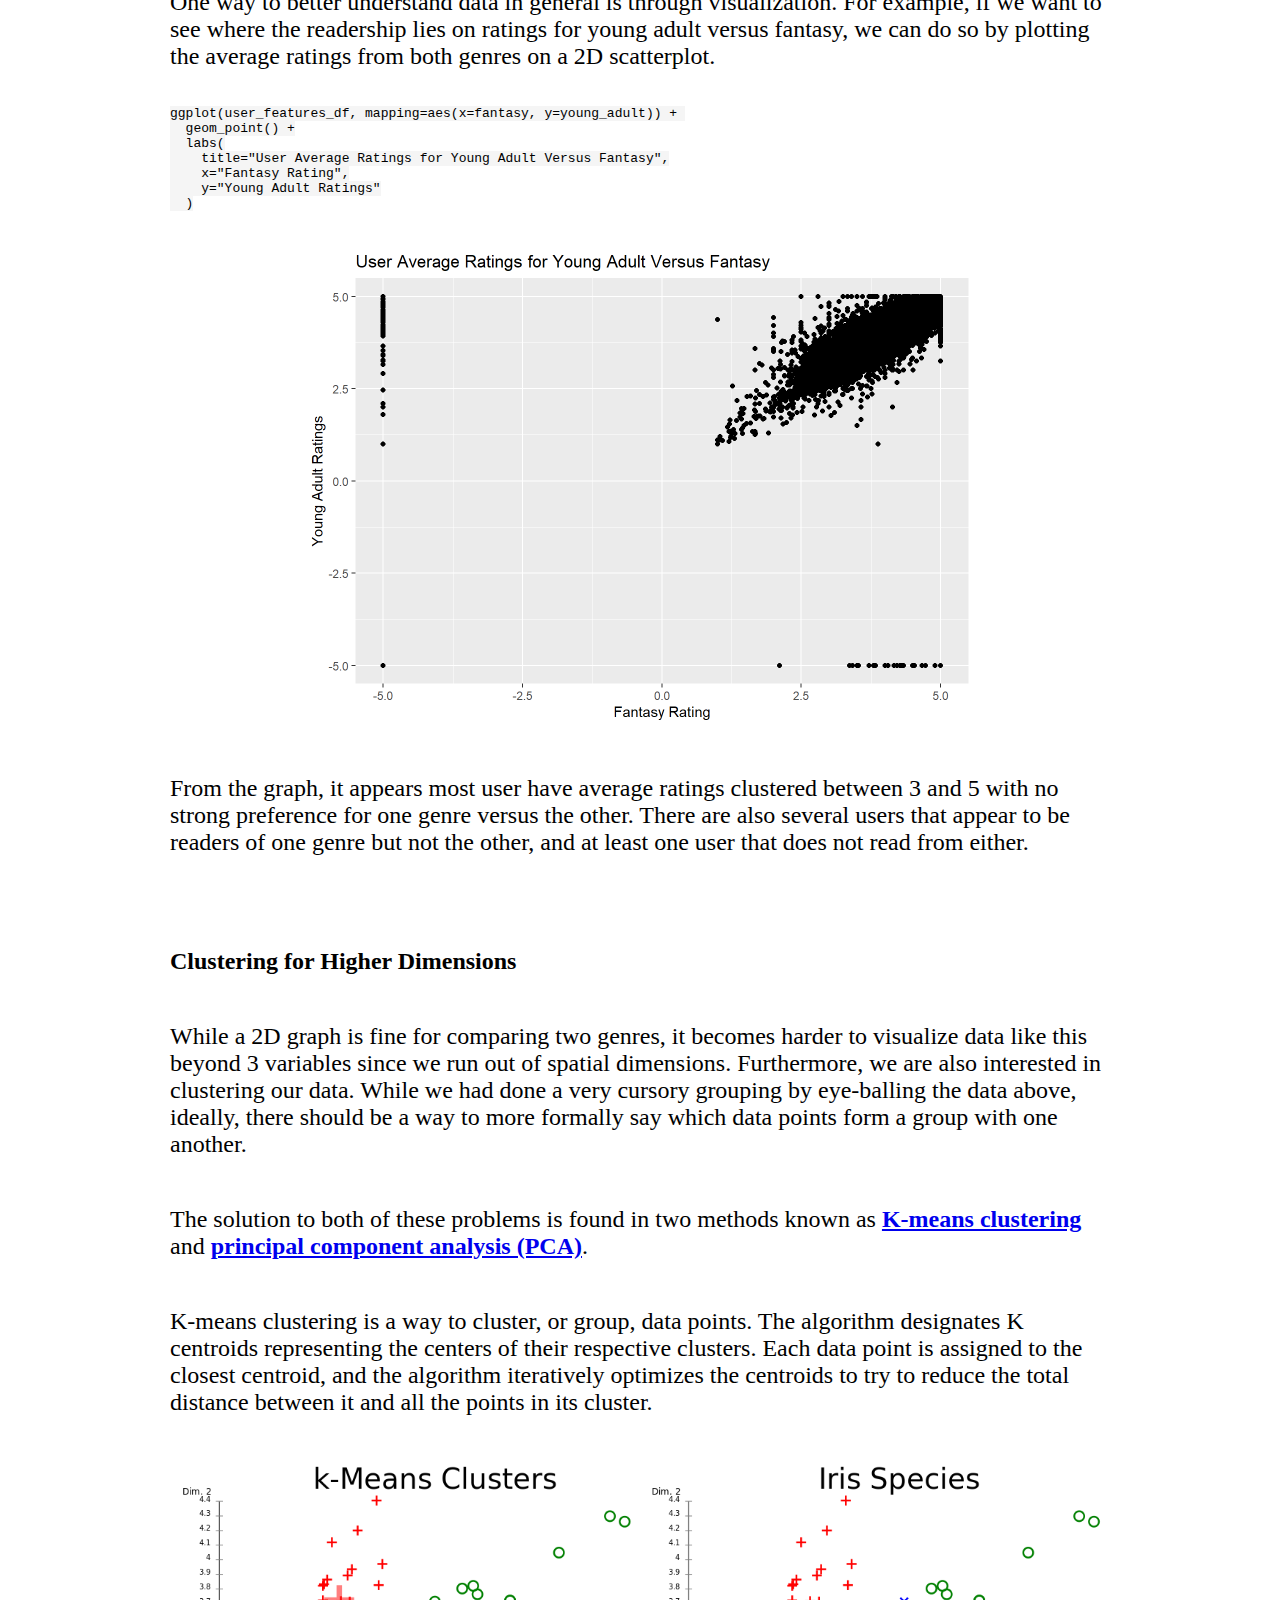
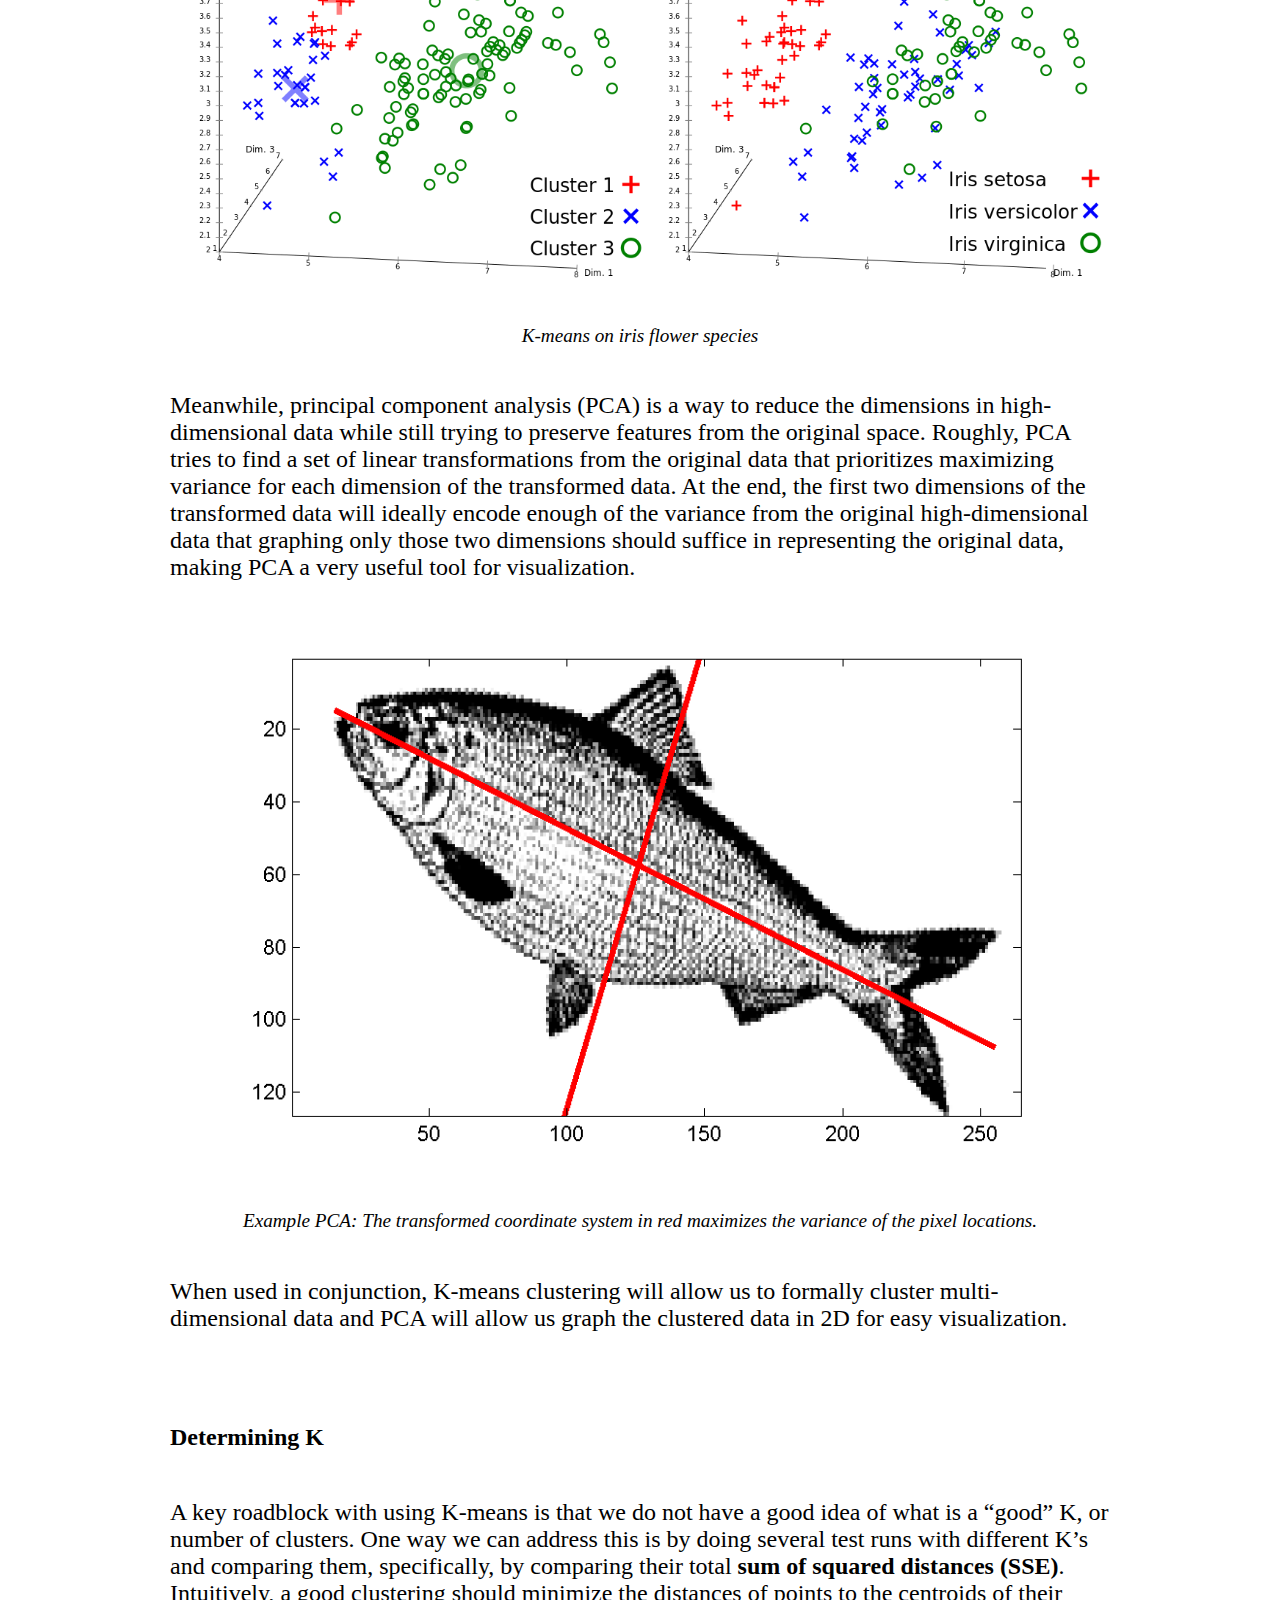
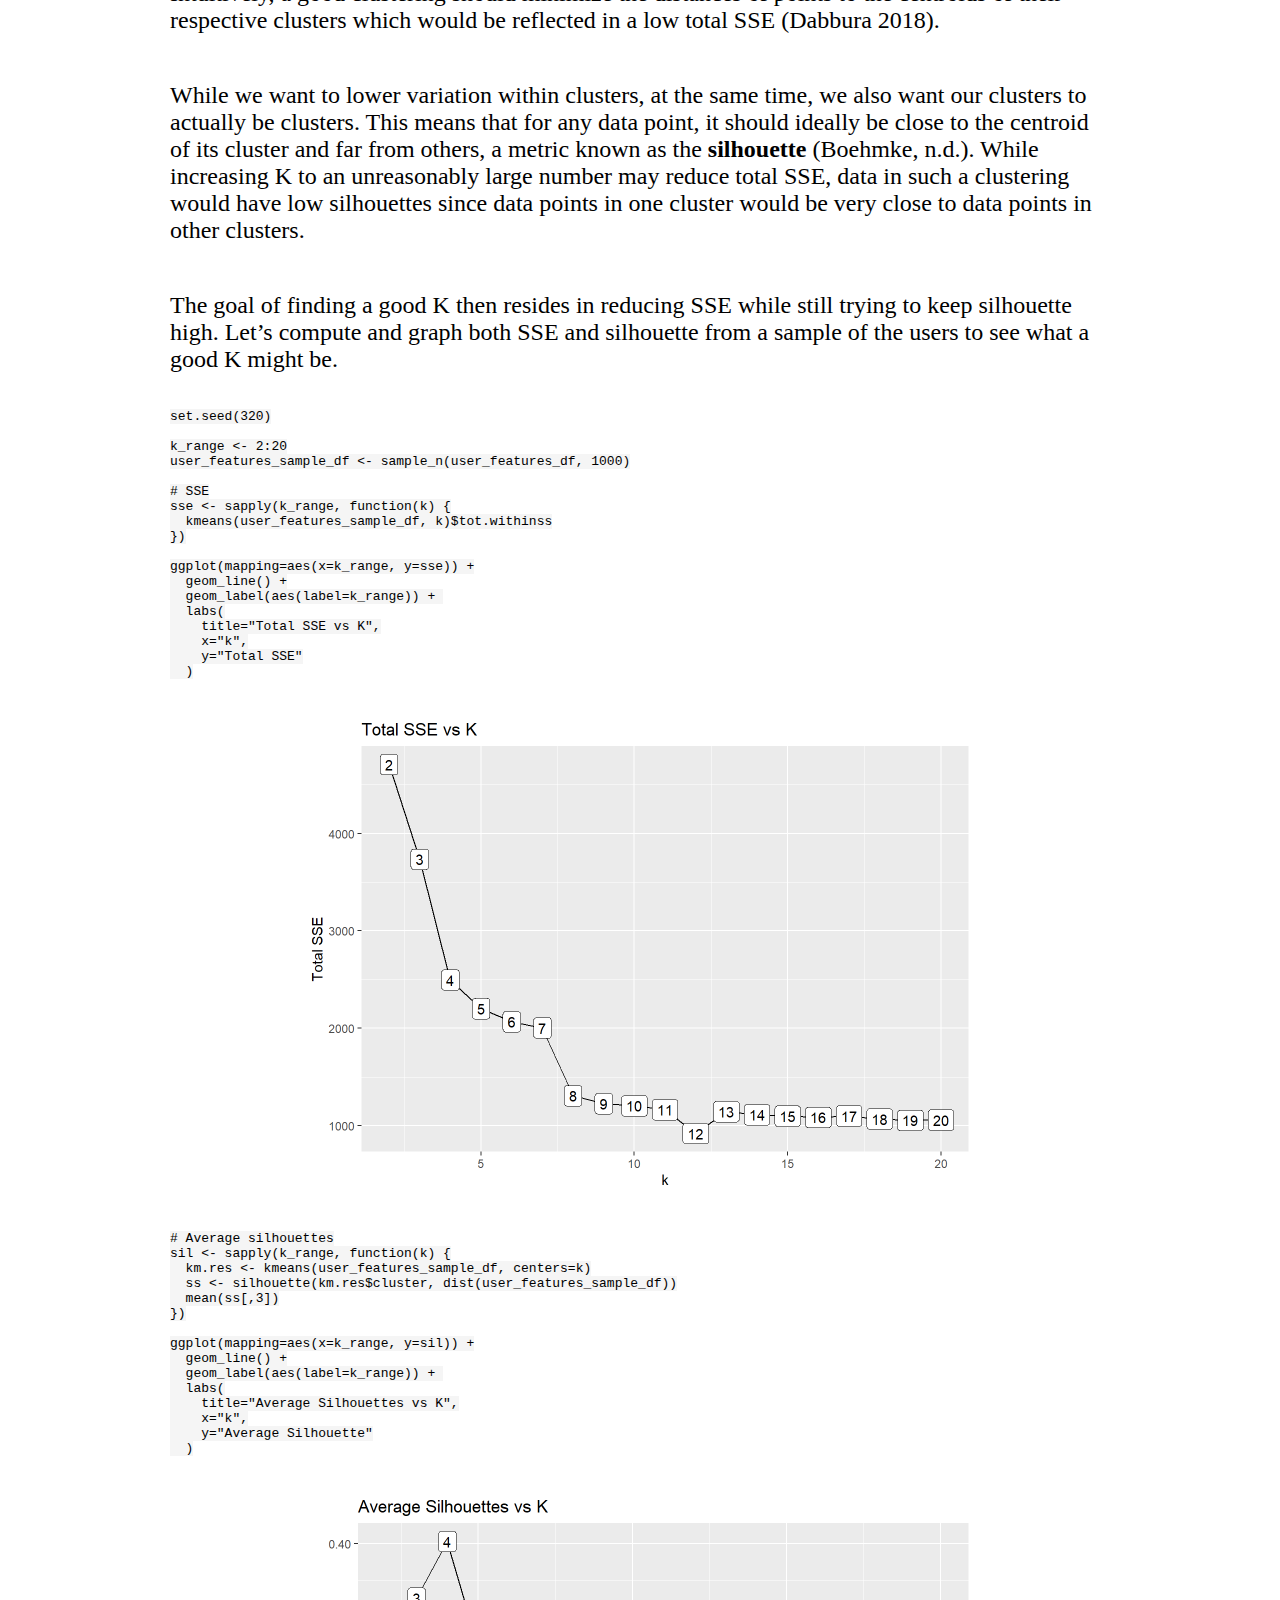
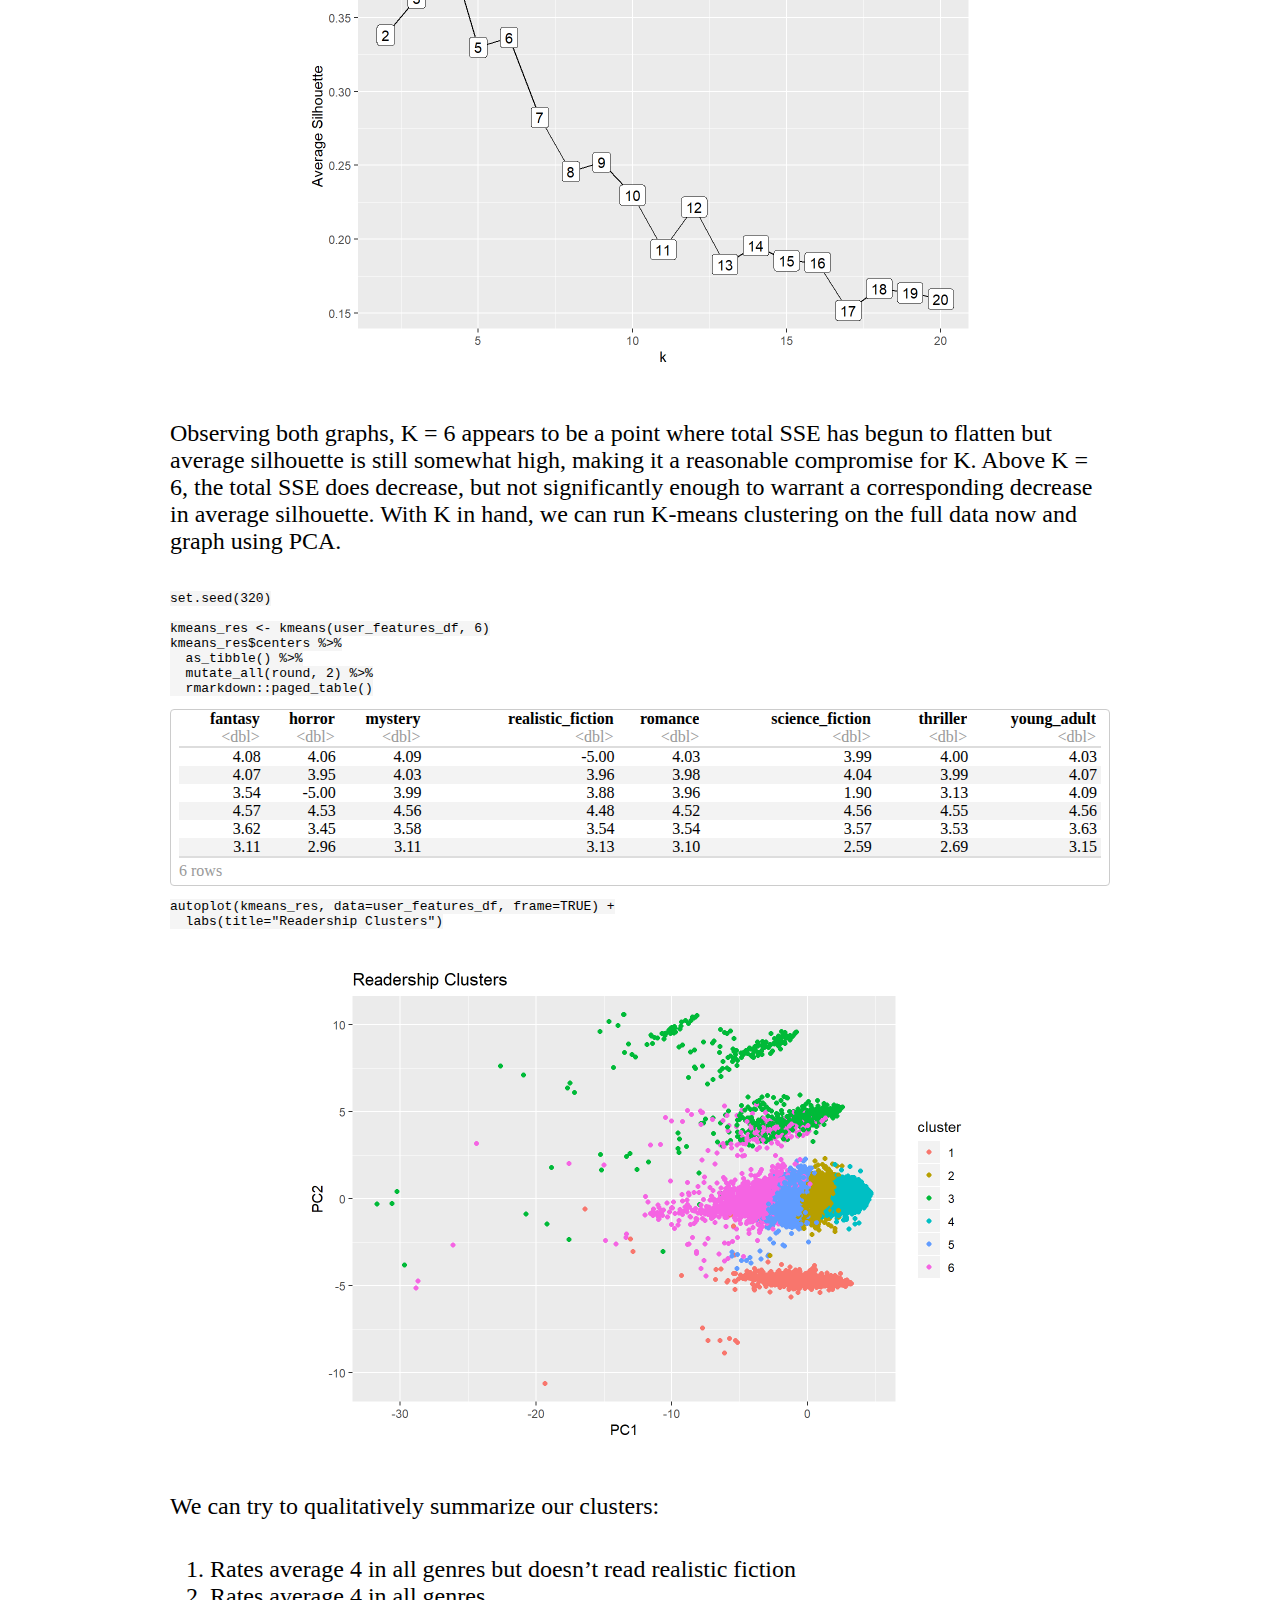
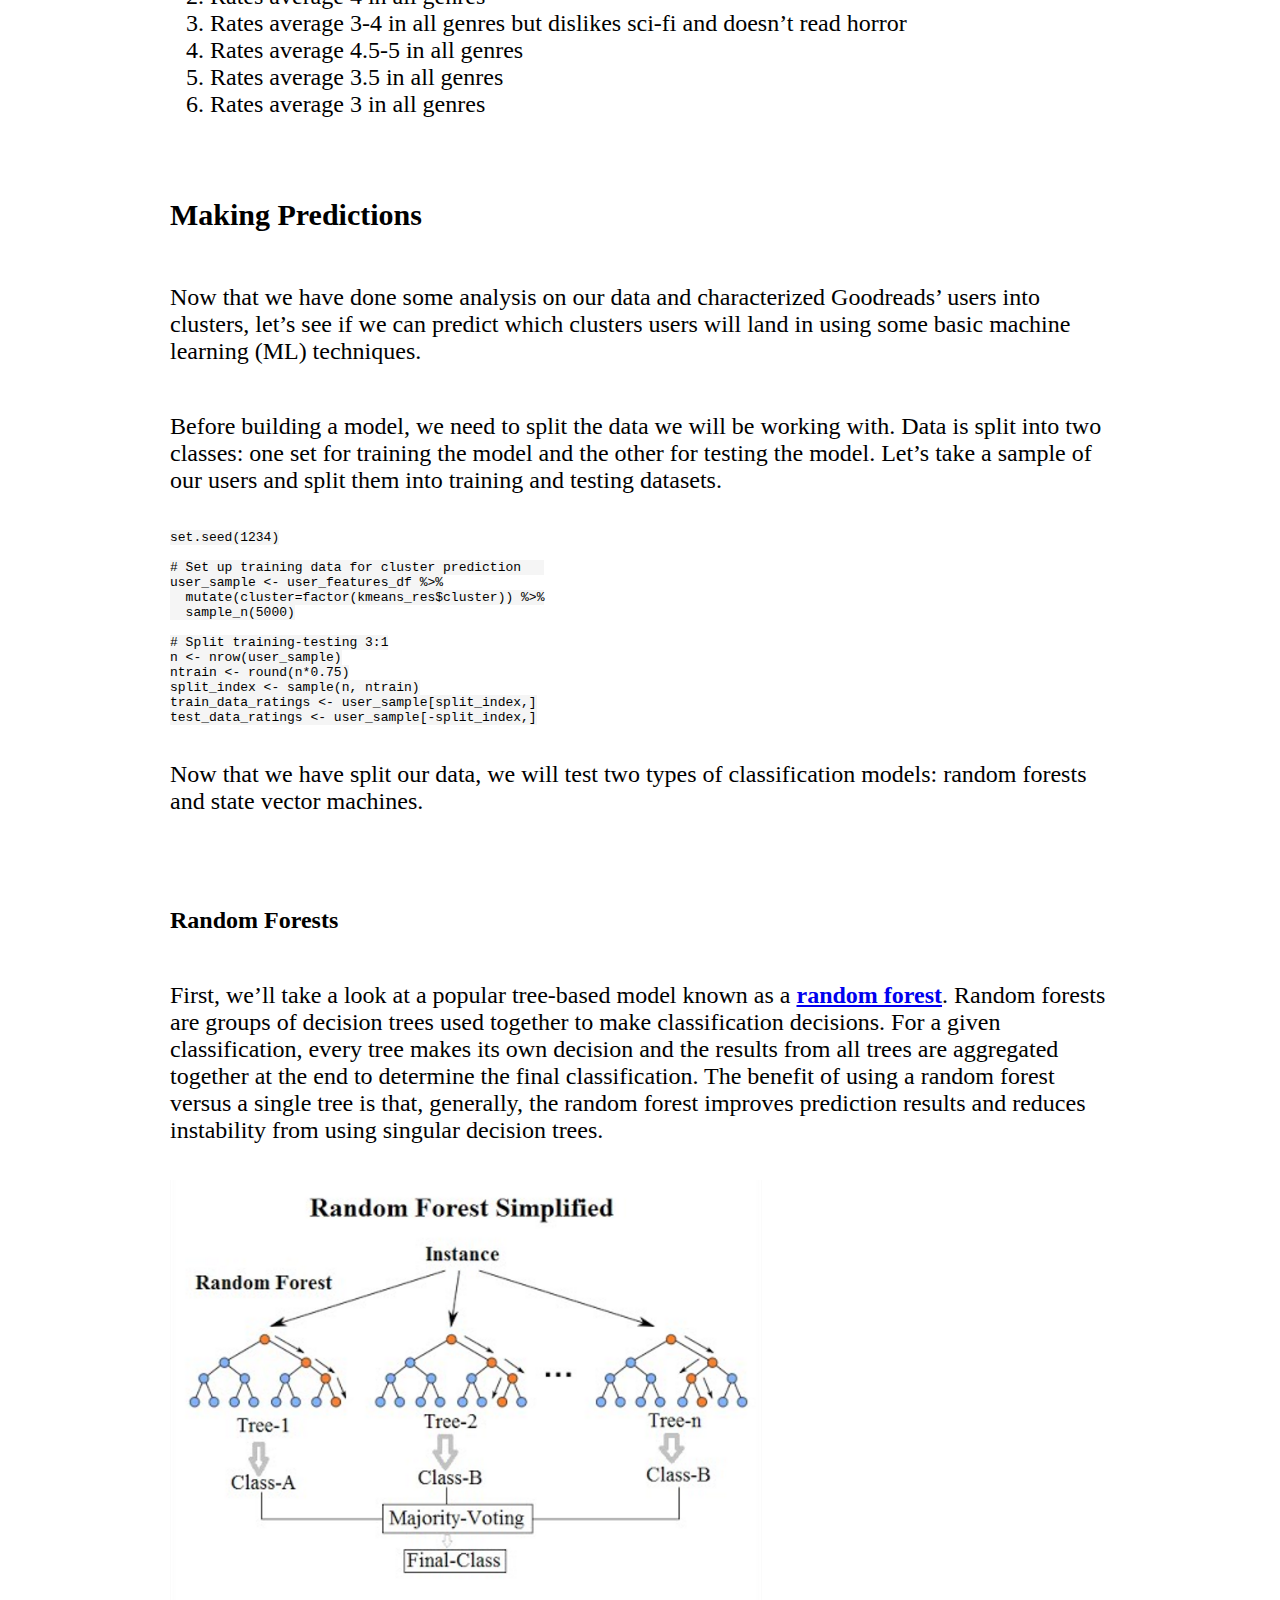
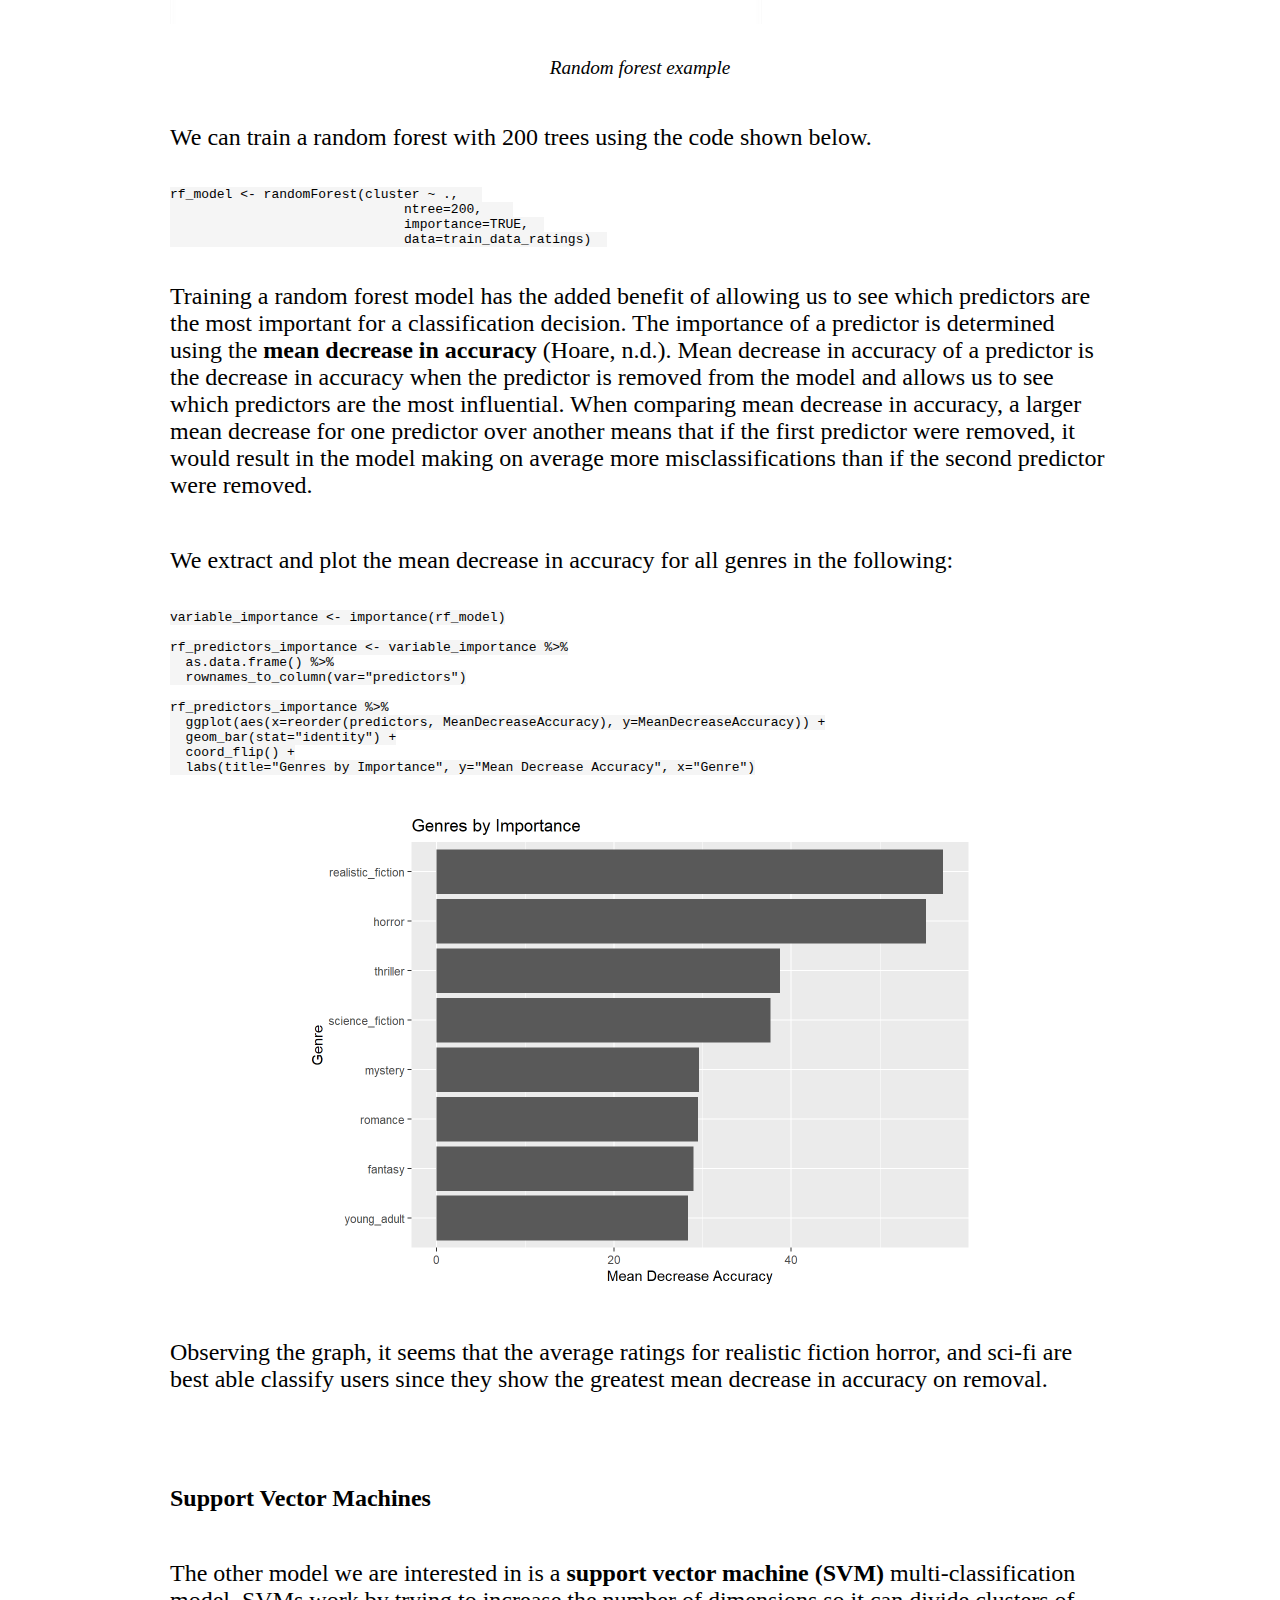
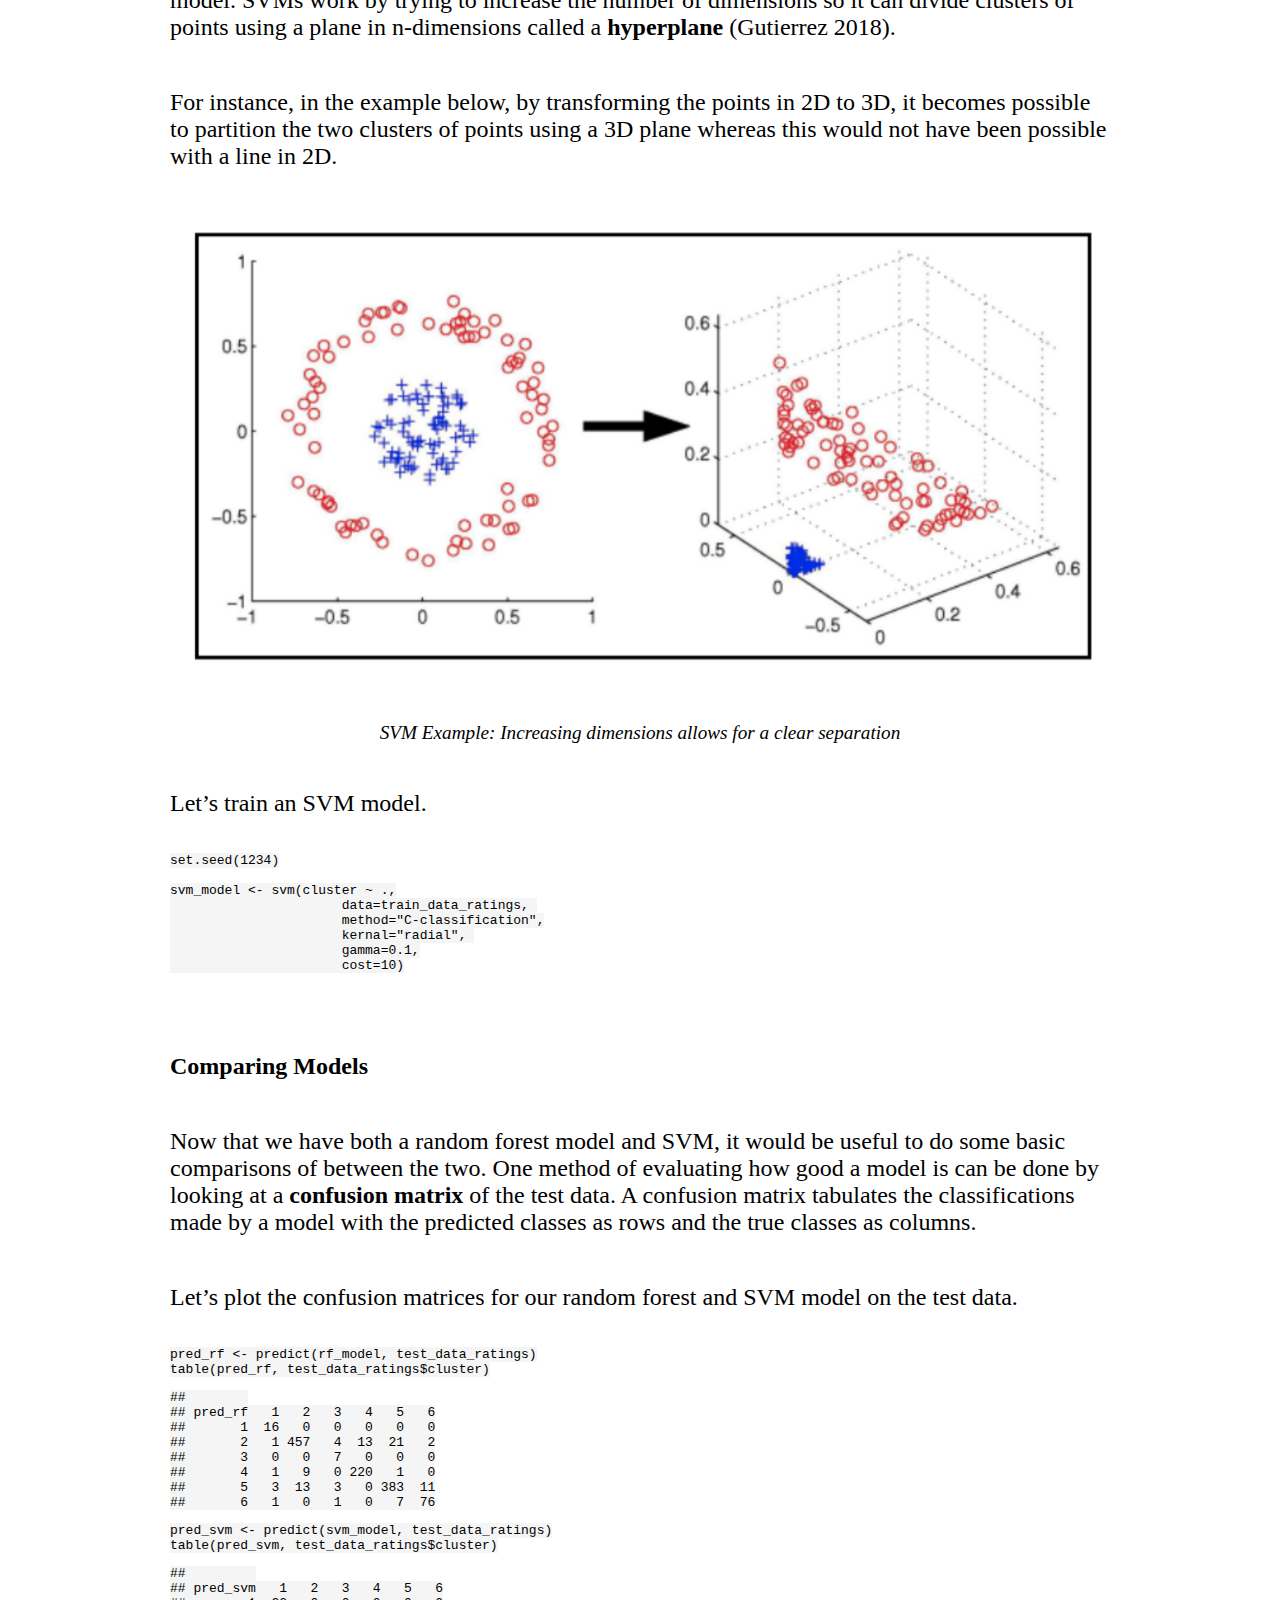
==== commit 14d82bd2: "Cite remaining references" ====
--- a/docs/index.html
+++ b/docs/index.html
@@ -516,7 +516,7 @@
                               ntree=200,    
                               importance=TRUE,  
                               data=train_data_ratings)  </code></pre>
-<p>Training a random forest model has the added benefit of allowing us to see which predictors are the most important for a classification decision. The importance of a predictor is determined using the <strong>mean decrease in accuracy</strong>. Mean decrease in accuracy of a predictor is the decrease in accuracy when the predictor is removed from the model and allows us to see which predictors are the most influential. When comparing mean decrease in accuracy, a larger mean decrease for one predictor over another means that if the first predictor were removed, it would result in the model making on average more misclassifications than if the second predictor were removed.</p>
+<p>Training a random forest model has the added benefit of allowing us to see which predictors are the most important for a classification decision. The importance of a predictor is determined using the <strong>mean decrease in accuracy</strong> <span class="citation">(Hoare, n.d.)</span>. Mean decrease in accuracy of a predictor is the decrease in accuracy when the predictor is removed from the model and allows us to see which predictors are the most influential. When comparing mean decrease in accuracy, a larger mean decrease for one predictor over another means that if the first predictor were removed, it would result in the model making on average more misclassifications than if the second predictor were removed.</p>
 <p>We extract and plot the mean decrease in accuracy for all genres in the following:</p>
 <pre class="r"><code>variable_importance &lt;- importance(rf_model)
 
@@ -534,7 +534,7 @@
 </div>
 <div id="support-vector-machines" class="section level3">
 <h3>Support Vector Machines</h3>
-<p>The other model we are interested in is a <strong>support vector machine (SVM)</strong> multi-classification model. SVMs work by trying to increase the number of dimensions so it can divide clusters of points using a plane in n-dimensions called a <strong>hyperplane</strong>.</p>
+<p>The other model we are interested in is a <strong>support vector machine (SVM)</strong> multi-classification model. SVMs work by trying to increase the number of dimensions so it can divide clusters of points using a plane in n-dimensions called a <strong>hyperplane</strong> <span class="citation">(Gutierrez 2018)</span>.</p>
 <p>For instance, in the example below, by transforming the points in 2D to 3D, it becomes possible to partition the two clusters of points using a 3D plane whereas this would not have been possible with a line in 2D.</p>
 <div class="figure">
 <img src="images/svm_example.png" alt="SVM Example: Increasing dimensions allows for a clear separation" />
@@ -619,6 +619,12 @@
 <div id="ref-kmeansTDS">
 <p>Dabbura, Imad. 2018. “Applications, Evaluation Methods, and Drawbacks.” <em>Towards Data Science</em>.</p>
 </div>
+<div id="ref-svmMultiClassification">
+<p>Gutierrez, Daniel. 2018. “Build a Multi-Class Support Vector Machine in R.” <em>ODSC Modelling</em>.</p>
+</div>
+<div id="ref-randomForestVariableImportance">
+<p>Hoare, Jake. n.d. “How Is Variable Importance Calculated for a Random Forest?”</p>
+</div>
 <div id="ref-goodbooks2017">
 <p>Zajac, Zygmunt. 2017. “Goodbooks-10k: A New Dataset for Book Recommendations.” <em>FastML</em>.</p>
 </div>
